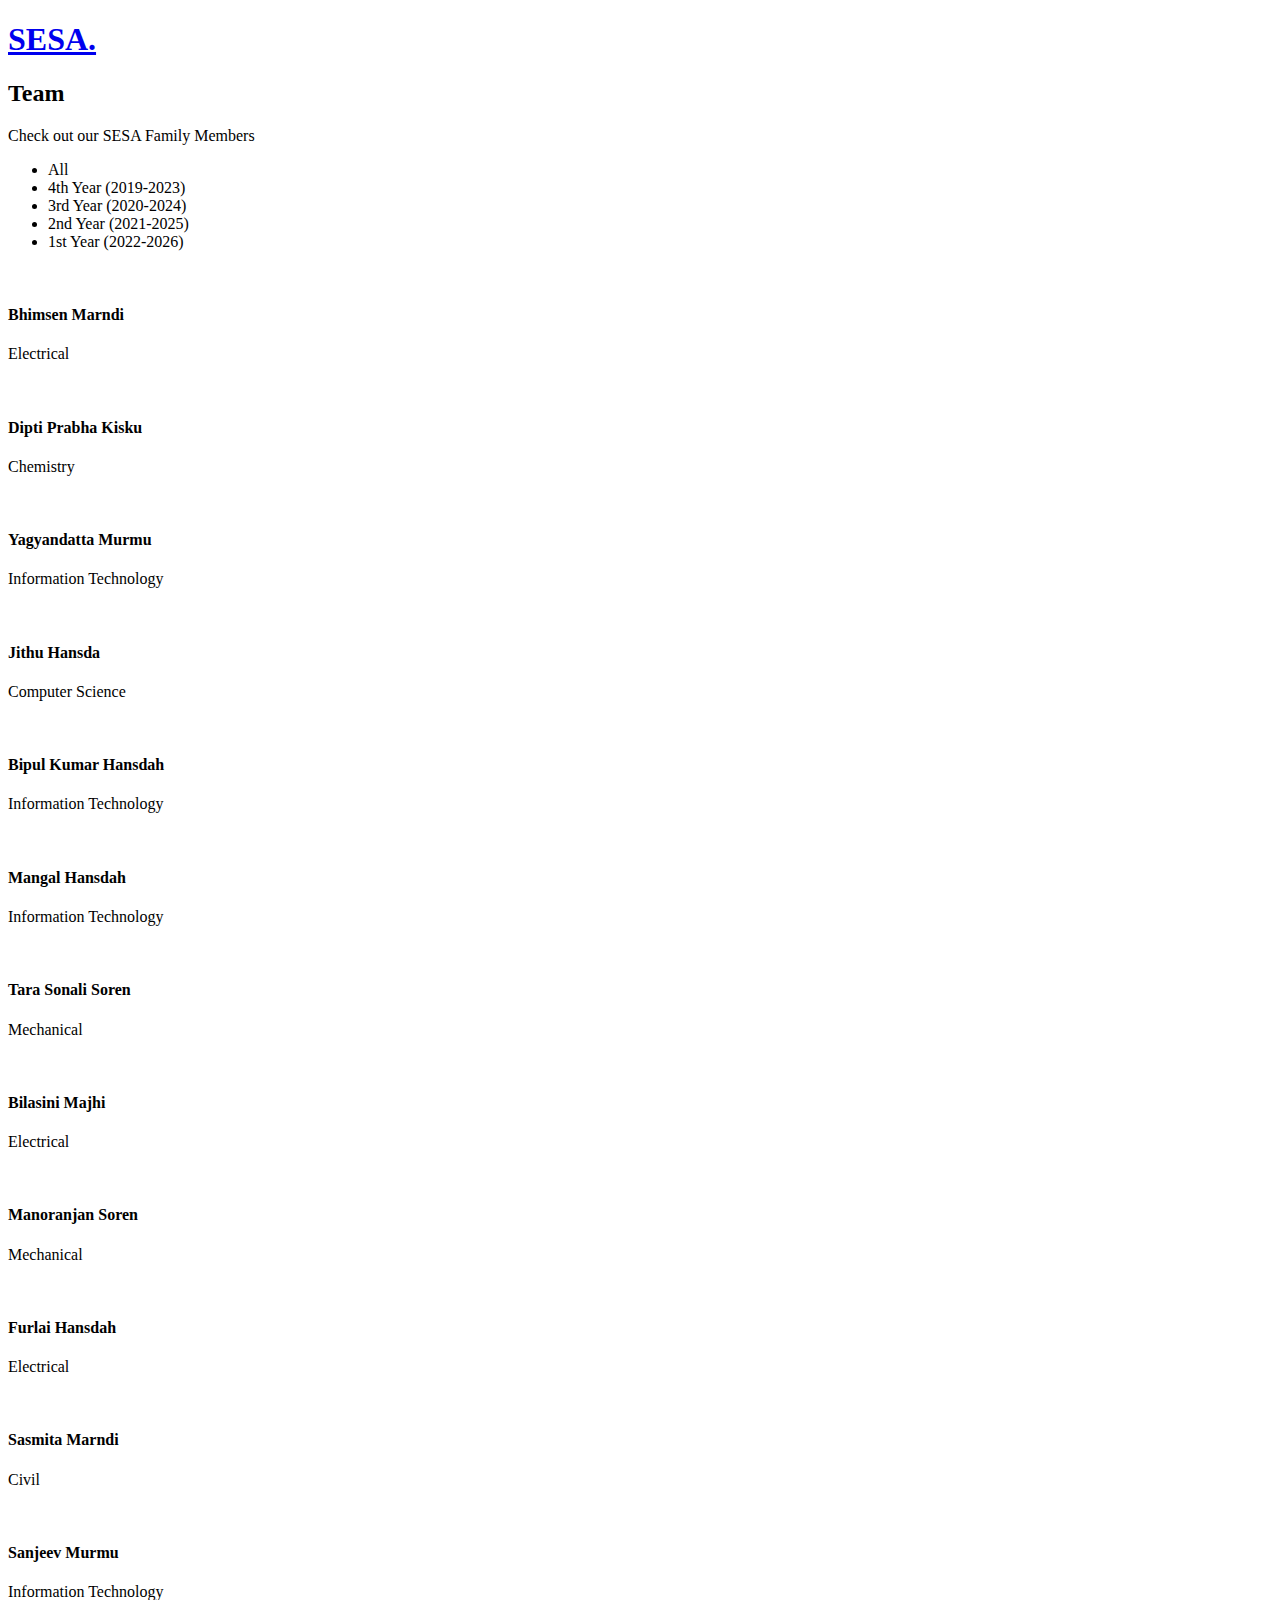
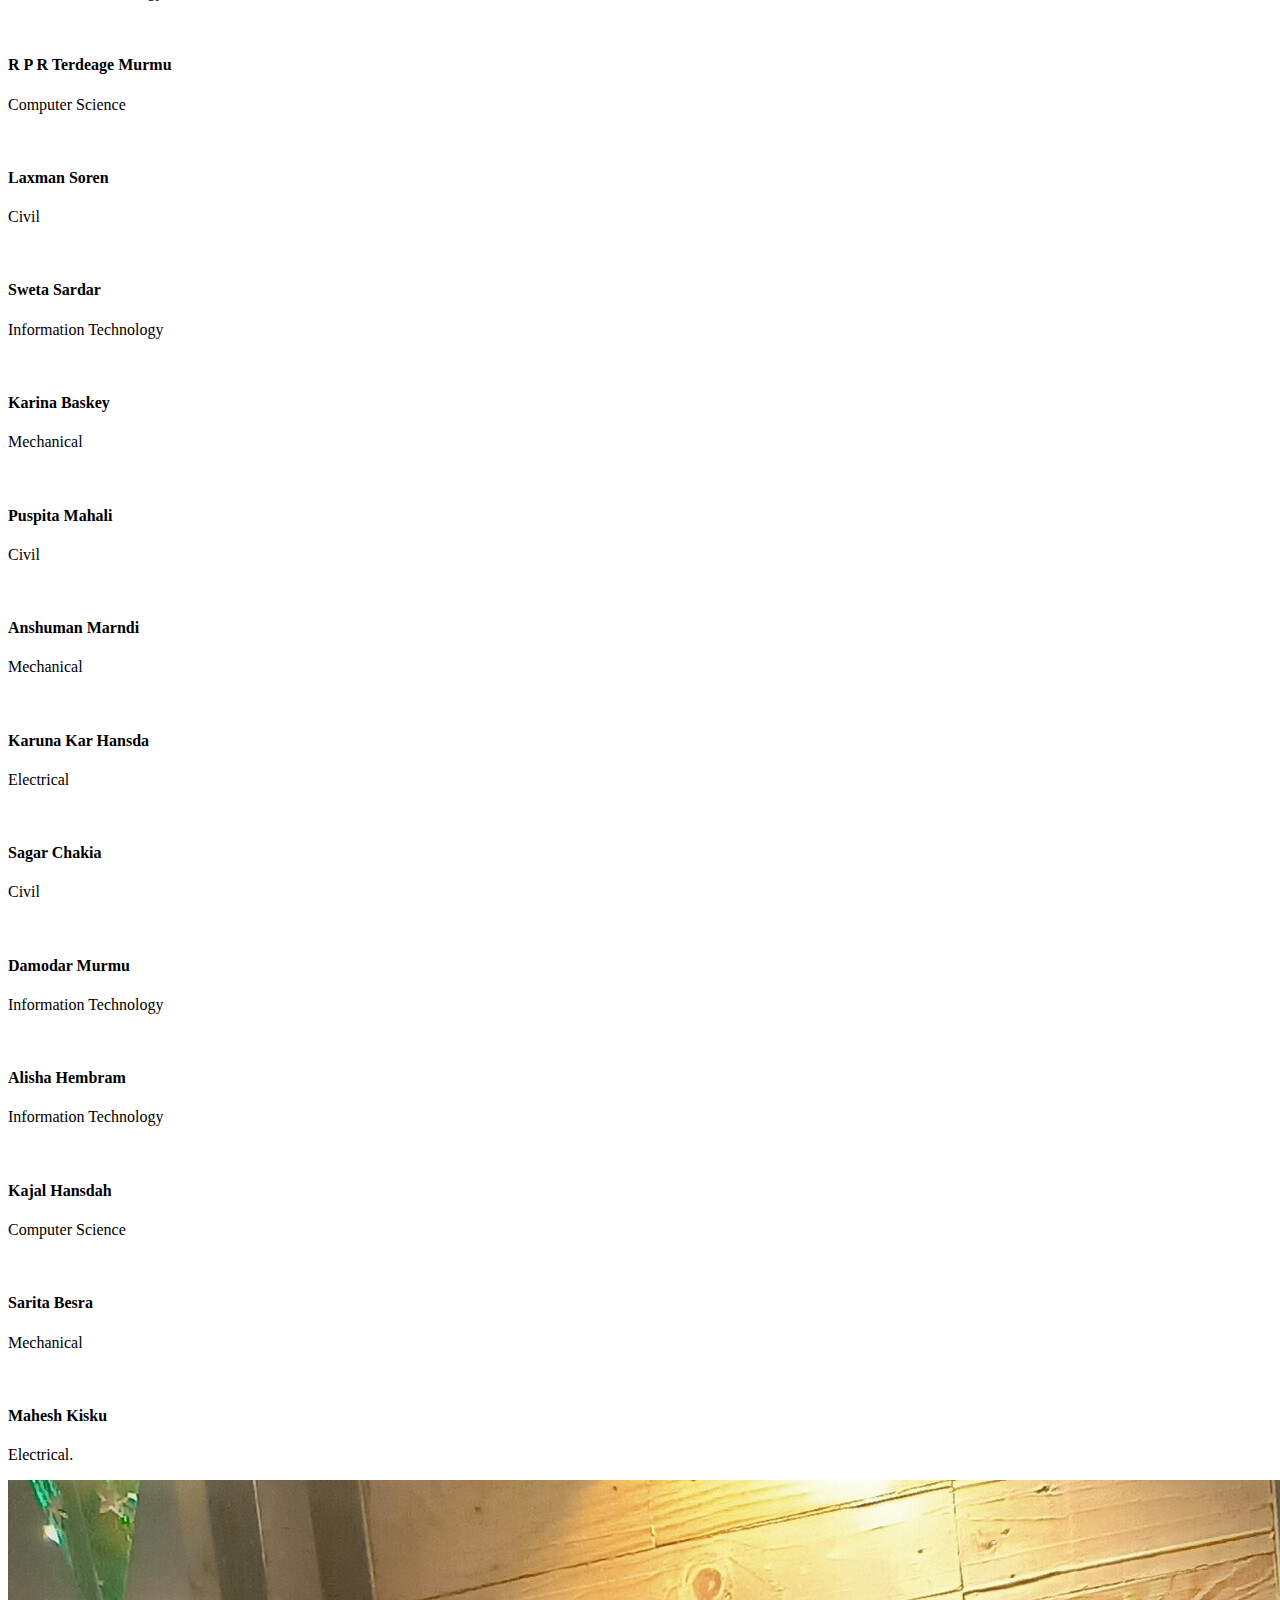
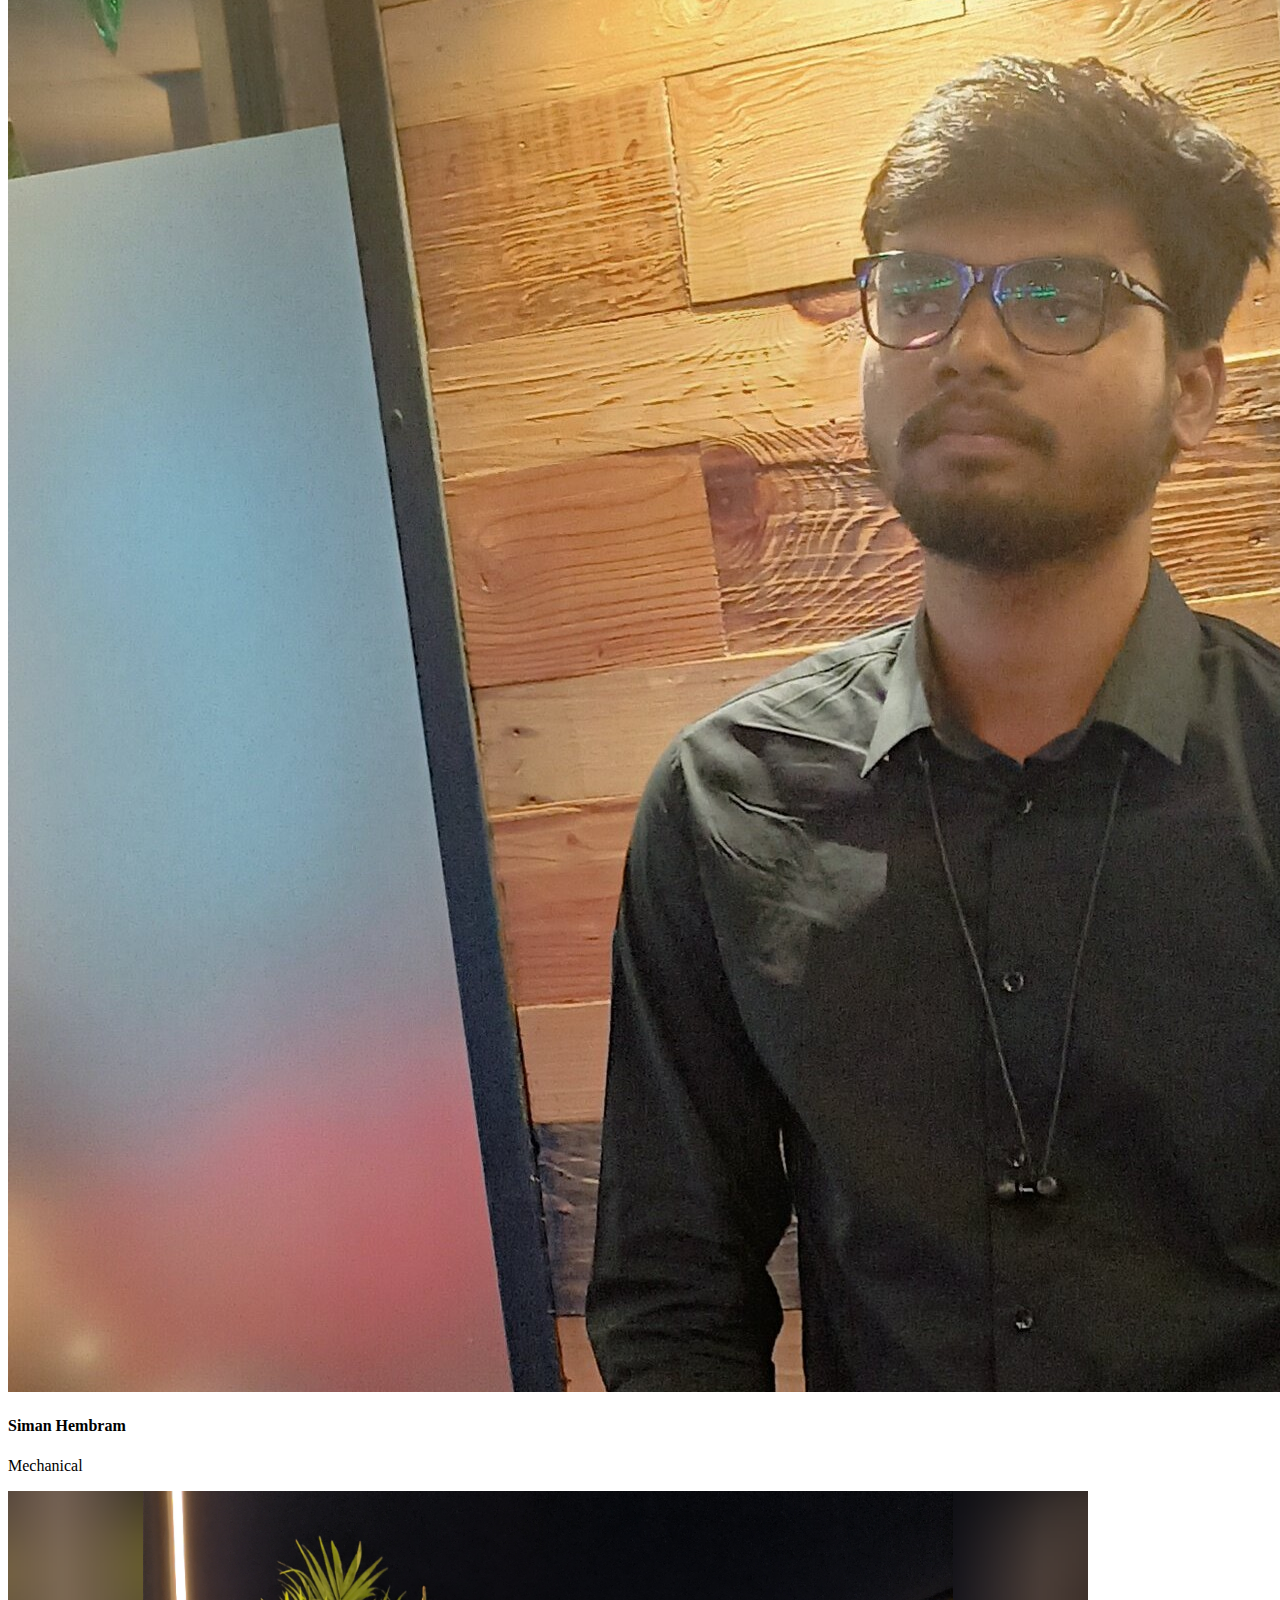
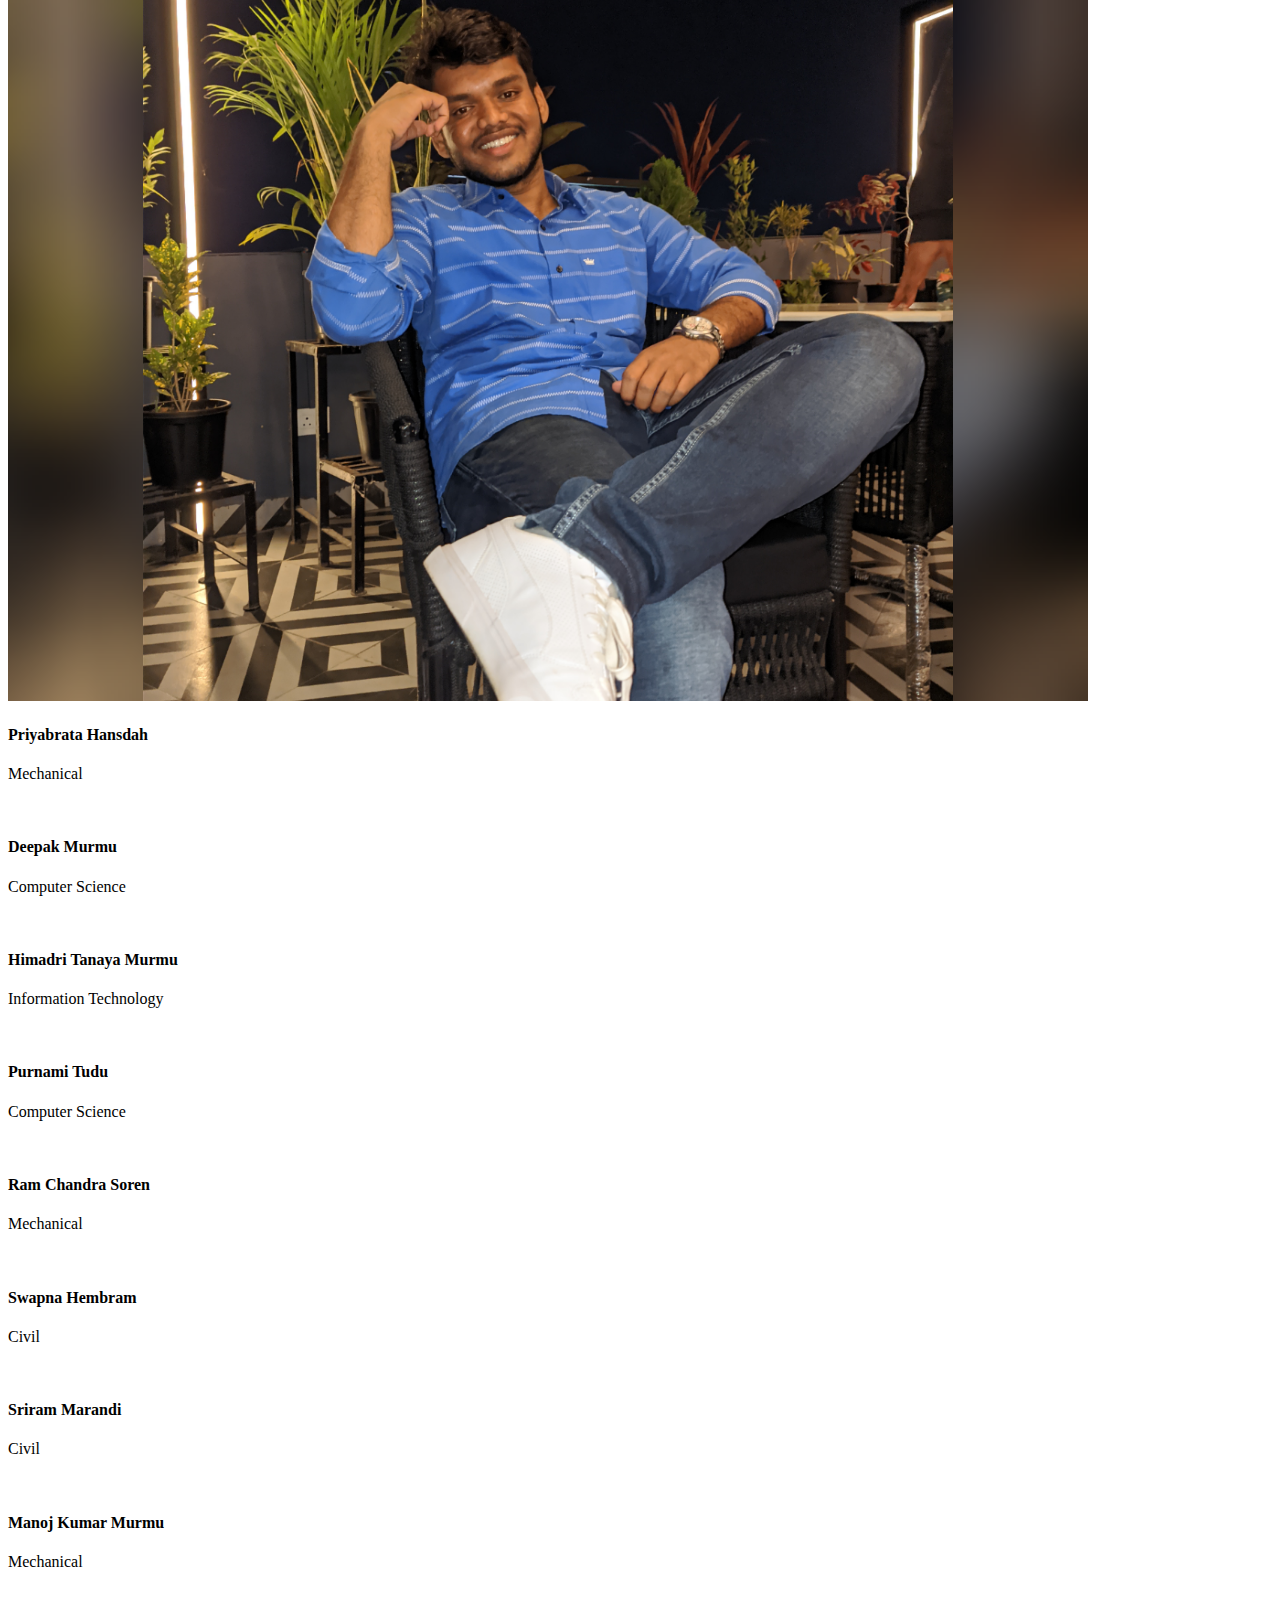
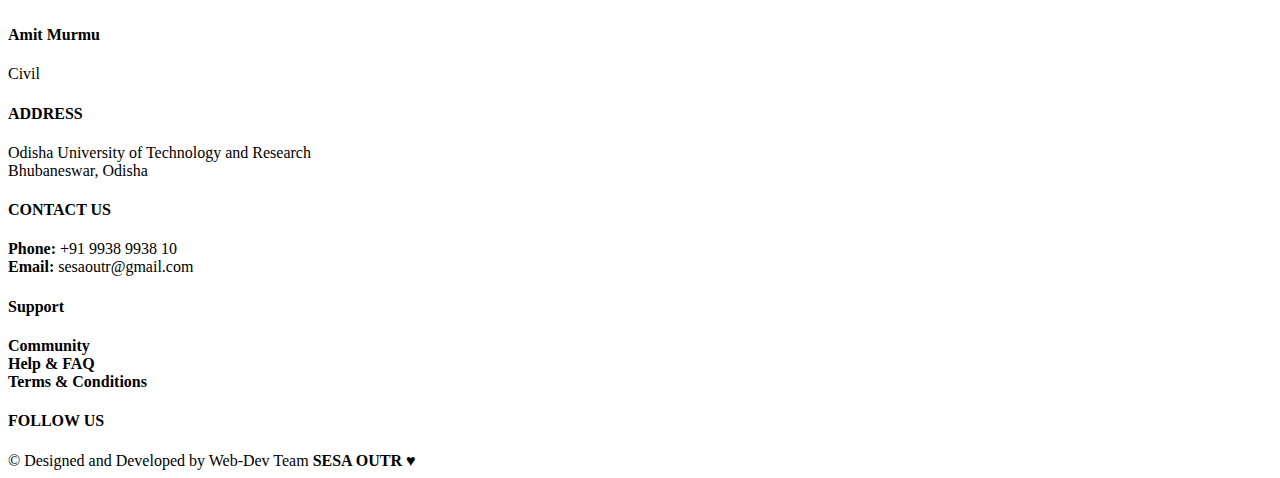
==== team.html @ 2c07e7fe "added siman, priyabrata and fixed the club positions in the homepage" ====
<!DOCTYPE html>
<html lang="en">

<head>
  <meta charset="utf-8">
  <meta content="width=device-width, initial-scale=1.0" name="viewport">

  <title>SESA Team</title>
  <meta content="" name="description">
  <meta content="" name="keywords">


  <!-- Favicons -->
  <link href="assets/img/favicon.png" rel="icon">
  <link href="Team/assets/img/apple-touch-icon.png" rel="apple-touch-icon">

  <!-- Google Fonts -->
  <link href="https://fonts.googleapis.com/css?family=Open+Sans:300,300i,400,400i,600,600i,700,700i|Raleway:300,300i,400,400i,600,600i,700,700i" rel="stylesheet">
  <link href="https://fonts.googleapis.com/css2?family=Open+Sans:ital,wght@0,300;0,400;0,500;0,600;0,700;1,300;1,400;1,600;1,700&family=Amatic+SC:ital,wght@0,300;0,400;0,500;0,600;0,700;1,300;1,400;1,500;1,600;1,700&family=Inter:ital,wght@0,300;0,400;0,500;0,600;0,700;1,300;1,400;1,500;1,600;1,700&display=swap" rel="stylesheet">
  <link href="https://fonts.googleapis.com/css2?family=Playfair+Display:ital,wght@0,400;0,500;0,600;0,700;0,800;0,900;1,400;1,500;1,600;1,700;1,800;1,900&display=swap" rel="stylesheet">


  <!-- Vendor CSS Files -->
  <link href="Team/assets/vendor/aos/aos.css" rel="stylesheet">
  <link href="Team/assets/vendor/bootstrap-icons/bootstrap-icons.css" rel="stylesheet">
  <link href="Team/assets/vendor/bootstrap/css/bootstrap.min.css" rel="stylesheet">
  <link href="Team/assets/vendor/boxicons/css/boxicons.min.css" rel="stylesheet">
  <link href="Team/assets/vendor/glightbox/css/glightbox.min.css" rel="stylesheet">
  <link href="Team/assets/vendor/swiper/swiper-bundle.min.css" rel="stylesheet">

  <!-- Template Main CSS File -->
  <link href="Team/assets/css/style.css" rel="stylesheet">
  

  <!-- =======================================================
  * Template Name: Ninestars - v4.10.0
  * Template URL: https://bootstrapmade.com/ninestars-free-bootstrap-3-theme-for-creative/
  * Author: BootstrapMade.com
  * License: https://bootstrapmade.com/license/
  ======================================================== -->
</head>

<body>
  <main id="main">
  <!-- ======= Header ======= -->
  <header id="header" class="fixed-top d-flex align-items-center">
    <div class="container d-flex align-items-center justify-content-between">

      <div class="logo">
        <h1 class="text-light"><a href="index.html"><span>SESA.</span></a></h1>
        <!-- Uncomment below if you prefer to use an image logo -->
        <!-- <a href="index.html"><img src="assets/img/logo.png" alt="" class="img-fluid"></a>-->
      </div>  

    </div>
  </header>
  <!-- End Header -->


    <!-- ======= Team Section ======= -->
    <section id="portfolio" class="portfolio">
      <div class="container" data-aos="fade-up">

        <div class="section-title">
          <h2>Team</h2>
          <p>Check out our SESA Family Members</p>
        </div>

        <div class="row" data-aos="fade-up" data-aos-delay="100">
          <div class="col-lg-12">
            <ul id="portfolio-flters">
              <li data-filter="*" class="filter-active">All</li>
              <li data-filter=".filter-4th">4th Year (2019-2023)</li>
              <li data-filter=".filter-3rd">3rd Year (2020-2024)</li>
              <li data-filter=".filter-2nd">2nd Year (2021-2025)</li>
              <li data-filter=".filter-1st">1st Year (2022-2026)</li>
            </ul>
          </div>
        </div>

        <div class="row portfolio-container" data-aos="fade-up" data-aos-delay="200">

          <div class="col-lg-4 col-md-6 portfolio-item filter-4th">
            <div class="portfolio-wrap">
              <img src="assets/img/team/4/thumb4/bhimsen.jpg" class="img-fluid" alt="">
              <div class="portfolio-links">
                <a href="assets/img/team/4/bhimsen.jpg" data-gallery="portfolioGallery" class="portfolio-lightbox" title="Bhimsen Marndi"><i class="bi bi-arrows-angle-expand  "></i></a>
                <a href="portfolio-details.html" title="More Details"><i class="bi bi-instagram"></i></a>
                <a href="portfolio-details.html" title="More Details"><i class="bi bi-linkedin"></i></a>
              </div>
              <div class="portfolio-info">
                <h4>Bhimsen Marndi</h4>
                <p>Electrical</p>
              </div>
            </div>
          </div> 
          <!-- End of Team -->

          <div class="col-lg-4 col-md-6 portfolio-item filter-4th">
            <div class="portfolio-wrap">
              <img src="assets/img/team/4/thumb4/dipti.jpg" class="img-fluid" alt="">
              <div class="portfolio-links">
                <a href="assets/img/team/4/dipti.jpg" data-gallery="portfolioGallery" class="portfolio-lightbox" title="Dipti Prabha Kisku"><i class="bi bi-arrows-angle-expand  "></i></a>
                <a href="https://www.instagram.com/diptiprabha/" target="_blank" title="More Details"><i class="bi bi-instagram"></i></a>
                <a href="https://www.linkedin.com/in/dipti-prabha-kisku-198273222" title="More Details" target="_blank"><i class="bi bi-linkedin"></i></a>
              </div>
              <div class="portfolio-info">
                <h4>Dipti Prabha Kisku</h4>
                <p>Chemistry</p>
              </div>
            </div>
          </div> 
          <!-- End of Team -->

          <div class="col-lg-4 col-md-6 portfolio-item filter-4th">
            <div class="portfolio-wrap">
              <img src="assets/img/team/4/thumb4/yagyadatta.jpeg" class="img-fluid" alt="">
              <div class="portfolio-links">
                <a href="assets/img/team/4/yagyadatta.jpeg" data-gallery="portfolioGallery" class="portfolio-lightbox" title="Yagyandatta Murmu"><i class="bi bi-arrows-angle-expand  "></i></a>
                <a href="https://www.instagram.com/unos_0923/" title="More Details" target="_blank"><i class="bi bi-instagram"></i></a>
                <a href="https://www.linkedin.com/in/yagyandatta-murmu/" title="More Details" target="_blank"><i class="bi bi-linkedin"></i></a>
              </div>
              <div class="portfolio-info">
                <h4>Yagyandatta Murmu</h4>
                <p>Information Technology</p>
              </div>
            </div>
          </div> 
          <!-- End of Team -->

          <div class="col-lg-4 col-md-6 portfolio-item filter-4th">
            <div class="portfolio-wrap">
              <img src="assets/img/team/4/thumb4/jithu.jpg" class="img-fluid" alt="">
              <div class="portfolio-links">
                <a href="assets/img/team/4/jithu.jpg" data-gallery="portfolioGallery" class="portfolio-lightbox" title="Jithu Hansda"><i class="bi bi-arrows-angle-expand  "></i></a>
                <a href="https://www.instagram.com/_hansda_jithu_/" title="More Details" target="_blank"><i class="bi bi-instagram"></i></a>
                <a href="https://www.instagram.com/_hansda_jithu_/" title="More Details" target="_blank"><i class="bi bi-linkedin"></i></a>
              </div>
              <div class="portfolio-info">
                <h4>Jithu Hansda</h4>
                <p>Computer Science</p>
              </div>
            </div>
          </div> 
          <!-- End of Team -->
          <div class="col-lg-4 col-md-6 portfolio-item filter-4th">
            <div class="portfolio-wrap">
              <img src="assets/img/team/4/thumb4/bipul.jpg" class="img-fluid" alt="">
              <div class="portfolio-links">
                <a href="assets/img/team/4/bipul.jpg" data-gallery="portfolioGallery" class="portfolio-lightbox" title="Bipul Kumar Hansdah"><i class="bi bi-arrows-angle-expand  "></i></a>
                <a href="https://www.instagram.com/biul7h/" title="More Details" target="_blank"><i class="bi bi-instagram"></i></a>
                <a href="https://www.linkedin.com/in/bipul-kumar-hansdah/" title="More Details" target="_blank"><i class="bi bi-linkedin"></i></a>
              </div>
              <div class="portfolio-info">
                <h4>Bipul Kumar Hansdah</h4>
                <p>Information Technology</p>
              </div>
            </div>
          </div> 
          <!-- End of Team -->
          <div class="col-lg-4 col-md-6 portfolio-item filter-4th">
            <div class="portfolio-wrap">
              <img src="assets/img/team/4/thumb4/mangal.JPG" class="img-fluid" alt="">
              <div class="portfolio-links">
                <a href="assets/img/team/4/mangal.JPG" data-gallery="portfolioGallery" class="portfolio-lightbox" title="Mangal Hansdah"><i class="bi bi-arrows-angle-expand  "></i></a>
                <a href="https://www.instagram.com/_mangal_hansdah/" title="More Details" target="_blank"><i class="bi bi-instagram"></i></a>
                <a href="https://www.linkedin.com/in/mangal-hansdah-7b99701b3/" title="More Details" target="_blank"><i class="bi bi-linkedin"></i></a>
              </div>
              <div class="portfolio-info">
                <h4>Mangal Hansdah</h4>
                <p>Information Technology</p>
              </div>
            </div>
          </div> 
          <!-- End of Team -->
          <div class="col-lg-4 col-md-6 portfolio-item filter-4th">
            <div class="portfolio-wrap">
              <img src="assets/img/team/4/thumb4/tara.jpg" class="img-fluid" alt="">
              <div class="portfolio-links">
                <a href="assets/img/team/4/tara.jpg" data-gallery="portfolioGallery" class="portfolio-lightbox" title="Tara Sonali Soren"><i class="bi bi-arrows-angle-expand  "></i></a>
                <a href="https://www.instagram.com/_.tara_sonali_soren._/" title="More Details" target="_blank"><i class="bi bi-instagram"></i></a>
                <a href="https://www.linkedin.com/in/tara-sonali-soren-9a2325241/" title="More Details" target="_blank"><i class="bi bi-linkedin"></i></a>
              </div>
              <div class="portfolio-info">
                <h4>Tara Sonali Soren</h4>
                <p>Mechanical</p>
              </div>
            </div>
          </div> 
          <!-- End of Team -->

          <div class="col-lg-4 col-md-6 portfolio-item filter-4th">
            <div class="portfolio-wrap">
              <img src="assets/img/team/4/thumb4/bilasini.jpg" class="img-fluid" alt="">
              <div class="portfolio-links">
                <a href="assets/img/team/4/bilasini.jpg" data-gallery="portfolioGallery" class="portfolio-lightbox" title="Bilasini Majhi"><i class="bi bi-arrows-angle-expand  "></i></a>
                <a href="http://instagram.com/saiyam.90/" title="More Details" target="_blank"><i class="bi bi-instagram"></i></a>
                <a href="http://linkedin.com/in/bilasini-majhi-a76610209" title="More Details" target="_blank"><i class="bi bi-linkedin"></i></a>
              </div>
              <div class="portfolio-info">
                <h4>Bilasini Majhi</h4>
                <p>Electrical</p>
              </div>
            </div>
          </div> 
          <!-- End of Team --><div class="col-lg-4 col-md-6 portfolio-item filter-4th">
            <div class="portfolio-wrap">
              <img src="assets/img/team/4/thumb4/manoranjan.jpg" class="img-fluid" alt="">
              <div class="portfolio-links">
                <a href="assets/img/team/4/manoranjan.jpg" data-gallery="portfolioGallery" class="portfolio-lightbox" title="Manoranjan Soren"><i class="bi bi-arrows-angle-expand  "></i></a>
                <a href="http://instagram.com/dsco_soren/" title="More Details" target="_blank"><i class="bi bi-instagram"></i></a>
                <a href="http://linkedin.com/in/manoranjan-soren-1a6257245" title="More Details" target="_blank"><i class="bi bi-linkedin"></i></a>
              </div>
              <div class="portfolio-info">
                <h4>Manoranjan Soren</h4>
                <p>Mechanical</p>
              </div>
            </div>
          </div> 
          <!-- End of Team --><div class="col-lg-4 col-md-6 portfolio-item filter-4th">
            <div class="portfolio-wrap">
              <img src="assets/img/team/4/thumb4/furlai.JPG" class="img-fluid" alt="">
              <div class="portfolio-links">
                <a href="assets/img/team/4/furlai.JPG" data-gallery="portfolioGallery" class="portfolio-lightbox" title="Furlai Hansdah"><i class="bi bi-arrows-angle-expand  "></i></a>
                <a href="http://instagram.com/hansdahfurlai/" title="More Details" target="_blank"><i class="bi bi-instagram"></i></a>
                <a href="http://linkedin.com/in/furlai-hansdah-813ab6241/" title="More Details" target="_blank"><i class="bi bi-linkedin"></i></a>
              </div>
              <div class="portfolio-info">
                <h4>Furlai Hansdah</h4>
                <p>Electrical</p>
              </div>
            </div>
          </div> 
          <!-- End of Team --><div class="col-lg-4 col-md-6 portfolio-item filter-4th">
            <div class="portfolio-wrap">
              <img src="assets/img/team/4/thumb4/sasmita.jpg" class="img-fluid" alt="">
              <div class="portfolio-links">
                <a href="assets/img/team/4/sasmita.jpg" data-gallery="portfolioGallery" class="portfolio-lightbox" title="Sasmita Marndi"><i class="bi bi-arrows-angle-expand  "></i></a>
                <a href="http://instagram.com/marndi.sasmita/" title="More Details" target="_blank"><i class="bi bi-instagram"></i></a>
                <a href="http://linkedin.com/in/sasmita-marndi-a32386209/" title="More Details" target="_blank"><i class="bi bi-linkedin"></i></a>
              </div>
              <div class="portfolio-info">
                <h4>Sasmita Marndi</h4>
                <p>Civil</p>
              </div>
            </div>
          </div> 
          <!-- End of Team --><div class="col-lg-4 col-md-6 portfolio-item filter-4th">
            <div class="portfolio-wrap">
              <img src="assets/img/team/4/thumb4/sanjeev.jpg" class="img-fluid" alt="">
              <div class="portfolio-links">
                <a href="assets/img/team/4/sanjeev.jpg" data-gallery="portfolioGallery" class="portfolio-lightbox" title="Sanjeev Murmu"><i class="bi bi-arrows-angle-expand  "></i></a>
                <a href="http://instagram.com/sanjeev_m5?igshid=ZDdkNTZiNTM" title="More Details" target="_blank"><i class="bi bi-instagram"></i></a>
                <a href="http://linkedin.com/in/sanjeev-murmu-4aa231192" title="More Details" target="_blank"><i class="bi bi-linkedin"></i></a>
              </div>
              <div class="portfolio-info">
                <h4>Sanjeev Murmu</h4>
                <p>Information Technology</p>
              </div>
            </div>
          </div> 
          <!-- End of Team -->
          <div class="col-lg-4 col-md-6 portfolio-item filter-4th">
            <div class="portfolio-wrap">
              <img src="assets/img/team/4/thumb4/terdeage.jpeg" class="img-fluid" alt="">
              <div class="portfolio-links">
                <a href="assets/img/team/4/terdeage.jpeg" data-gallery="portfolioGallery" class="portfolio-lightbox" title="R P R Terdeage Murmu"><i class="bi bi-arrows-angle-expand  "></i></a>
                <a href="http://instagram.com/trecha0711/" title="More Details" target="_blank"><i class="bi bi-instagram"></i></a>
                <a href="http://linkedin.com/in/r-p-r-terdeage-murmu-6184b91aa/" title="More Details" target="_blank"><i class="bi bi-linkedin"></i></a>
              </div>
              <div class="portfolio-info">
                <h4>R P R Terdeage Murmu</h4>
                <p>Computer Science</p>
              </div>
            </div>
          </div> 
          <!-- End of Team -->
          <div class="col-lg-4 col-md-6 portfolio-item filter-4th">
            <div class="portfolio-wrap">
              <img src="assets/img/team/4/thumb4/laxman.jpg" class="img-fluid" alt="">
              <div class="portfolio-links">
                <a href="assets/img/team/4/laxman.jpg" data-gallery="portfolioGallery" class="portfolio-lightbox" title="Laxman Soren"><i class="bi bi-arrows-angle-expand  "></i></a>
                <a href="http://instagram.com/lsoren_02/" title="More Details" target="_blank"><i class="bi bi-instagram"></i></a>
                <a href="http://linkedin.com/in/laxman-soren-121859205" title="More Details" target="_blank"><i class="bi bi-linkedin"></i></a>
              </div>
              <div class="portfolio-info">
                <h4>Laxman Soren</h4>
                <p>Civil</p>
              </div>
            </div>
          </div> 
          <!-- End of Team -->
          <div class="col-lg-4 col-md-6 portfolio-item filter-4th">
            <div class="portfolio-wrap">
              <img src="assets/img/team/4/thumb4/sweta.jpg" class="img-fluid" alt="">
              <div class="portfolio-links">
                <a href="assets/img/team/4/sweta.jpg" data-gallery="portfolioGallery" class="portfolio-lightbox" title="Sweta Sardar"><i class="bi bi-arrows-angle-expand  "></i></a>
                <a href="http://instagram.com/sweta_sardar/" title="More Details" target="_blank"><i class="bi bi-instagram"></i></a>
                <a href="http://linkedin.com/in/sweta-sardar-2054211ab" title="More Details" target="_blank"><i class="bi bi-linkedin"></i></a>
              </div>
              <div class="portfolio-info">
                <h4>Sweta Sardar</h4>
                <p>Information Technology</p>
              </div>
            </div>
          </div> 
          <!-- End of Team -->
          <div class="col-lg-4 col-md-6 portfolio-item filter-4th">
            <div class="portfolio-wrap">
              <img src="assets/img/team/4/thumb4/karina.jpg" class="img-fluid" alt="">
              <div class="portfolio-links">
                <a href="assets/img/team/4/karina.jpg" data-gallery="portfolioGallery" class="portfolio-lightbox" title="Karina Baskey"><i class="bi bi-arrows-angle-expand  "></i></a>
                <a href="http://instagram.com/_karina_baskey_/" title="More Details" target="_blank"><i class="bi bi-instagram"></i></a>
                <a href="http://linkedin.com/in/karina-baskey-19127325b/" title="More Details" target="_blank"><i class="bi bi-linkedin"></i></a>
              </div>
              <div class="portfolio-info">
                <h4>Karina Baskey</h4>
                <p>Mechanical</p>
              </div>
            </div>
          </div> 
          <!-- End of Team -->
          <div class="col-lg-4 col-md-6 portfolio-item filter-4th">
            <div class="portfolio-wrap">
              <img src="assets/img/team/4/thumb4/pushpita.jpg" class="img-fluid" alt="">
              <div class="portfolio-links">
                <a href="assets/img/team/4/pushpita.jpg" data-gallery="portfolioGallery" class="portfolio-lightbox" title="Puspita Mahali"><i class="bi bi-arrows-angle-expand  "></i></a>
                <a href="http://instagram.com/puspita_mahali123?igshid=ZDdkNTZiNTM" title="More Details" target="_blank"><i class="bi bi-instagram"></i></a>
                <a href="http://linkedin.com/mwlite/in/puspita-mahali-93957724a" title="More Details" target="_blank"><i class="bi bi-linkedin"></i></a>
              </div>
              <div class="portfolio-info">
                <h4>Puspita Mahali</h4>
                <p>Civil</p>
              </div>
            </div>
          </div> 
          <!-- End of Team --><div class="col-lg-4 col-md-6 portfolio-item filter-4th">
            <div class="portfolio-wrap">
              <img src="assets/img/team/4/thumb4/anshuman.jpg" class="img-fluid" alt="">
              <div class="portfolio-links">
                <a href="assets/img/team/4/anshuman.jpg" data-gallery="portfolioGallery" class="portfolio-lightbox" title="Anshuman Marndi"><i class="bi bi-arrows-angle-expand  "></i></a>
                <a href="http://instagram.com/anshuman_730/" title="More Details" target="_blank"><i class="bi bi-instagram"></i></a>
                <a href="http://linkedin.com/in/anshuman-marndi-992625212" title="More Details" target="_blank"><i class="bi bi-linkedin"></i></a>
              </div>
              <div class="portfolio-info">
                <h4>Anshuman Marndi</h4>
                <p>Mechanical</p>
              </div>
            </div>
          </div> 
          <!-- End of Team -->
          <!-- 4th year end -->

           <!-- 3rd year start -->

           <div class="col-lg-4 col-md-6 portfolio-item filter-3rd">
            <div class="portfolio-wrap">
              <img src="assets/img/team/3/thumb3/karunakar.jpg" class="img-fluid" alt="">
              <div class="portfolio-links">
                <a href="assets/img/team/3/karunakar.jpg" data-gallery="portfolioGallery" class="portfolio-lightbox" title="Karuna Kar Hansda"><i class="bi bi-arrows-angle-expand  "></i></a>
                <!-- <a href="https://www.instagram.com/_mangal_hansdah/" title="More Details" target="_blank"><i class="bi bi-instagram"></i></a> -->
                <a href="http://linkedin.com/in/karuna-kar-hansda-492960224" title="More Details" target="_blank"><i class="bi bi-linkedin"></i></a>
              </div>
              <div class="portfolio-info">
                <h4>Karuna Kar Hansda</h4>
                <p>Electrical</p>
              </div>
            </div>
          </div> 
          <!-- End of Team -->
          <div class="col-lg-4 col-md-6 portfolio-item filter-3rd">
            <div class="portfolio-wrap">
              <img src="assets/img/team/3/thumb3/sagar chakia.jpg" class="img-fluid" alt="">
              <div class="portfolio-links">
                <a href="assets/img/team/3/sagar chakia.jpg" data-gallery="portfolioGallery" class="portfolio-lightbox" title="Sagar Chakia"><i class="bi bi-arrows-angle-expand  "></i></a>
                <!-- <a href="https://www.instagram.com/_mangal_hansdah/" title="More Details" target="_blank"><i class="bi bi-instagram"></i></a> -->
                <!-- <a href="https://www.linkedin.com/in/mangal-hansdah-7b99701b3/" title="More Details" target="_blank"><i class="bi bi-linkedin"></i></a> -->
              </div>
              <div class="portfolio-info">
                <h4>Sagar Chakia</h4>
                <p>Civil</p>
              </div>
            </div>
          </div> 
          <!-- End of Team -->
          <div class="col-lg-4 col-md-6 portfolio-item filter-3rd">
            <div class="portfolio-wrap">
              <img src="assets/img/team/3/thumb3/damodar.jpg" class="img-fluid" alt="">
              <div class="portfolio-links">
                <a href="assets/img/team/3/damodar.jpg" data-gallery="portfolioGallery" class="portfolio-lightbox" title="Damodar Murmu"><i class="bi bi-arrows-angle-expand  "></i></a>
                <a href="http://instagram.com/damodar_murmu_0101?igshid=YmMyMTA2M2Y" title="More Details" target="_blank"><i class="bi bi-instagram"></i></a>
                <a href="http://linkedin.com/in/damodar-murmu-31a59b1aa/" title="More Details" target="_blank"><i class="bi bi-linkedin"></i></a>
              </div>
              <div class="portfolio-info">
                <h4>Damodar Murmu</h4>
                <p>Information Technology</p>
              </div>
            </div>
          </div> 
          <!-- End of Team -->
          <div class="col-lg-4 col-md-6 portfolio-item filter-3rd">
            <div class="portfolio-wrap">
              <img src="assets/img/team/3/thumb3/alisha.jpg" class="img-fluid" alt="">
              <div class="portfolio-links">
                <a href="assets/img/team/3/alisha.jpg" data-gallery="portfolioGallery" class="portfolio-lightbox" title="Alisha Hembram"><i class="bi bi-arrows-angle-expand  "></i></a>
                <a href="http://instagram.com/alisha.hembram?igshid=ZDdkNTZiNTM" title="More Details" target="_blank"><i class="bi bi-instagram"></i></a>
                <a href="http://linkedin.com/in/alisha-hembram-3b525a265" title="More Details" target="_blank"><i class="bi bi-linkedin"></i></a>
              </div>
              <div class="portfolio-info">
                <h4>Alisha Hembram</h4>
                <p>Information Technology</p>
              </div>
            </div>
          </div> 
          <!-- End of Team -->
          <div class="col-lg-4 col-md-6 portfolio-item filter-3rd">
            <div class="portfolio-wrap">
              <img src="assets/img/team/3/thumb3/kajal.jpeg" class="img-fluid" alt="">
              <div class="portfolio-links">
                <a href="assets/img/team/3/kajal.jpeg" data-gallery="portfolioGallery" class="portfolio-lightbox" title="Kajal Hansdah"><i class="bi bi-arrows-angle-expand  "></i></a>
                <a href="http://instagram.com/kajal42_/" title="More Details" target="_blank"><i class="bi bi-instagram"></i></a>
                <a href="http://linkedin.com/in/kajal-hansdah/" title="More Details" target="_blank"><i class="bi bi-linkedin"></i></a>
              </div>
              <div class="portfolio-info">
                <h4>Kajal Hansdah</h4>
                <p>Computer Science</p>
              </div>
            </div>
          </div> 
          
          
          <!-- End of Team -->
          <div class="col-lg-4 col-md-6 portfolio-item filter-3rd">
            <div class="portfolio-wrap">
              <img src="assets/img/team/3/thumb3/sarita.jpg" class="img-fluid" alt="">
              <div class="portfolio-links">
                <a href="assets/img/team/3/sarita.jpg" data-gallery="portfolioGallery" class="portfolio-lightbox" title="Sarita Besra"><i class="bi bi-arrows-angle-expand  "></i></a>
                <!-- <a href="https://www.instagram.com/_mangal_hansdah/" title="More Details" target="_blank"><i class="bi bi-instagram"></i></a> -->
                <a href="http://linkedin.com/in/sarita-besra-595430203/" title="More Details" target="_blank"><i class="bi bi-linkedin"></i></a>
              </div>
              <div class="portfolio-info">
                <h4>Sarita Besra</h4>
                <p>Mechanical</p>
              </div>
            </div>
          </div> 
          <!-- End of Team -->

          <div class="col-lg-4 col-md-6 portfolio-item filter-3rd">
            <div class="portfolio-wrap">
              <img src="assets/img/team/3/thumb3/mahesh.jpg" class="img-fluid" alt="">
              <div class="portfolio-links">
                <a href="assets/img/team/3/mahesh.jpg" data-gallery="portfolioGallery" class="portfolio-lightbox" title="Mahesh Kisku"><i class="bi bi-arrows-angle-expand  "></i></a>
                <a href="http://instagram.com/_kiskoo_/" title="More Details" target="_blank"><i class="bi bi-instagram"></i></a>
                <a href="http://linkedin.com/in/mahesh-kisku-991662247/" title="More Details" target="_blank"><i class="bi bi-linkedin"></i></a>
              </div>
              <div class="portfolio-info">
                <h4>Mahesh Kisku</h4>
                <p>Electrical.</p>
              </div>
            </div>
          </div> 
          <!-- End of Team -->
          <div class="col-lg-4 col-md-6 portfolio-item filter-3rd">
            <div class="portfolio-wrap">
              <img src="assets/img/team/3/thumb3/siman.jpg" class="img-fluid" alt="">
              <div class="portfolio-links">
                <a href="assets/img/team/3/siman.jpg" data-gallery="portfolioGallery" class="portfolio-lightbox" title="Sarita Besra"><i class="bi bi-arrows-angle-expand  "></i></a>
                <a href="http://instagram.com/siman.hembram/" title="More Details" target="_blank"><i class="bi bi-instagram"></i></a>
                <a href="http://linkedin.com/in/siman-hembram-8988701b9/" title="More Details" target="_blank"><i class="bi bi-linkedin"></i></a>
              </div>
              <div class="portfolio-info">
                <h4>Siman Hembram</h4>
                <p>Mechanical</p>
              </div>
            </div>
          </div> 
          <!-- End of Team -->
          <div class="col-lg-4 col-md-6 portfolio-item filter-3rd">
            <div class="portfolio-wrap">
              <img src="assets/img/team/3/thumb3/priyabrata.png" class="img-fluid" alt="">
              <div class="portfolio-links">
                <a href="assets/img/team/3/priyabrata.png" data-gallery="portfolioGallery" class="portfolio-lightbox" title="Sarita Besra"><i class="bi bi-arrows-angle-expand  "></i></a>
                <a href="http://instagram.com/its__priyabrata_/" title="More Details" target="_blank"><i class="bi bi-instagram"></i></a>
                <a href="http://linkedin.com/in/priyabrata-hansdah-090990b8/" title="More Details" target="_blank"><i class="bi bi-linkedin"></i></a>
              </div>
              <div class="portfolio-info">
                <h4>Priyabrata Hansdah</h4>
                <p>Mechanical</p>
              </div>
            </div>
          </div> 
          <!-- End of Team -->
          <!-- 3rd years end -->

          <!-- 2nd year start -->
          
          <div class="col-lg-4 col-md-6 portfolio-item filter-2nd">
            <div class="portfolio-wrap">
              <img src="assets/img/team/2/thumb2/deepak.jpg" class="img-fluid" alt="">
              <div class="portfolio-links">
                <a href="assets/img/team/2/deepak.jpg" data-gallery="portfolioGallery" class="portfolio-lightbox" title="Deepak Murmu"><i class="bi bi-arrows-angle-expand  "></i></a>
                <a href="http://instagram.com/dmurmuz/" title="More Details" target="_blank"><i class="bi bi-instagram"></i></a>
                <a href="http://linkedin.com/in/deepak-murmu-791129232/" title="More Details" target="_blank"><i class="bi bi-linkedin"></i></a>
              </div>
              <div class="portfolio-info">
                <h4>Deepak Murmu</h4>
                <p>Computer Science</p>
              </div>
            </div>
          </div> 
          <!-- End of Team -->
          <div class="col-lg-4 col-md-6 portfolio-item filter-2nd">
            <div class="portfolio-wrap">
              <img src="assets/img/team/2/thumb2/himadri.jpg" class="img-fluid" alt="">
              <div class="portfolio-links">
                <a href="assets/img/team/2/himadri.jpg" data-gallery="portfolioGallery" class="portfolio-lightbox" title="Himadri Tanaya Murmu"><i class="bi bi-arrows-angle-expand  "></i></a>
                <a href="http://instagram.com/_.himadri._15/" title="More Details" target="_blank"><i class="bi bi-instagram"></i></a>
                <a href="http://linkedin.com/in/himadri-tanaya-murmu-972185253/" title="More Details" target="_blank"><i class="bi bi-linkedin"></i></a>
              </div>
              <div class="portfolio-info">
                <h4>Himadri Tanaya Murmu</h4>
                <p>Information Technology</p>
              </div>
            </div>
          </div> 
          <!-- End of Team -->
          <div class="col-lg-4 col-md-6 portfolio-item filter-2nd">
            <div class="portfolio-wrap">
              <img src="assets/img/team/2/thumb2/purnami.jpg" class="img-fluid" alt="">
              <div class="portfolio-links">
                <a href="assets/img/team/2/purnami.jpg" data-gallery="portfolioGallery" class="portfolio-lightbox" title="Purnami Tudu"><i class="bi bi-arrows-angle-expand  "></i></a>
                <a href="http://instagram.com/ruika345/" title="More Details" target="_blank"><i class="bi bi-instagram"></i></a>
                <a href="http://linkedin.com/in/purnami-tudu-323004264/" title="More Details" target="_blank"><i class="bi bi-linkedin"></i></a>
              </div>
              <div class="portfolio-info">
                <h4>Purnami Tudu</h4>
                <p>Computer Science</p>
              </div>
            </div>
          </div> 
          <!-- End of Team -->
          <div class="col-lg-4 col-md-6 portfolio-item filter-2nd">
            <div class="portfolio-wrap">
              <img src="assets/img/team/2/thumb2/ramchandra.jpg" class="img-fluid" alt="">
              <div class="portfolio-links">
                <a href="assets/img/team/2/ramchandra.jpg" data-gallery="portfolioGallery" class="portfolio-lightbox" title="Ram Chandra Soren"><i class="bi bi-arrows-angle-expand  "></i></a>
                <a href="http://instagram.com/ramchandra.soren.564/" title="More Details" target="_blank"><i class="bi bi-instagram"></i></a>
                <a href="http://linkedin.com/in/ram-chandra-soren-b39a49263" title="More Details" target="_blank"><i class="bi bi-linkedin"></i></a>
              </div>
              <div class="portfolio-info">
                <h4>Ram Chandra Soren</h4>
                <p>Mechanical</p>
              </div>
            </div>
          </div> 
          <!-- End of Team -->
          

          <div class="col-lg-4 col-md-6 portfolio-item filter-2nd">
            <div class="portfolio-wrap">
              <img src="assets/img/team/2/thumb2/swapna.jpg" class="img-fluid" alt="">
              <div class="portfolio-links">
                <a href="assets/img/team/2/swapna.jpg" data-gallery="portfolioGallery" class="portfolio-lightbox" title="Swapna Hembram"><i class="bi bi-arrows-angle-expand  "></i></a>
                <a href="http://instagram.com/swapnahembram_25/" title="More Details" target="_blank"><i class="bi bi-instagram"></i></a>
                <a href="http://linkedin.com/in/swapna-hembram-1908a7265/" title="More Details" target="_blank"><i class="bi bi-linkedin"></i></a>
              </div>
              <div class="portfolio-info">
                <h4>Swapna Hembram</h4>
                <p>Civil</p>
              </div>
            </div>
          </div> 
          <!-- End of Team -->
          <div class="col-lg-4 col-md-6 portfolio-item filter-2nd">
            <div class="portfolio-wrap">
              <img src="assets/img/team/2/thumb2/sriram.jpg" class="img-fluid" alt="">
              <div class="portfolio-links">
                <a href="assets/img/team/2/sriram.jpg" data-gallery="portfolioGallery" class="portfolio-lightbox" title="Sriram Marandi"><i class="bi bi-arrows-angle-expand  "></i></a>
                <a href="http://instagram.com/sriram_sr8/" title="More Details" target="_blank"><i class="bi bi-instagram"></i></a>
                <a href="http://linkedin.com/in/sriram-marandi-482684265/" title="More Details" target="_blank"><i class="bi bi-linkedin"></i></a>
              </div>
              <div class="portfolio-info">
                <h4>Sriram Marandi</h4>
                <p>Civil</p>
              </div>
            </div>
          </div> 
          <!-- End of Team -->
          <div class="col-lg-4 col-md-6 portfolio-item filter-2nd">
            <div class="portfolio-wrap">
              <img src="assets/img/team/2/thumb2/manojkumar.jpg" class="img-fluid" alt="">
              <div class="portfolio-links">
                <a href="assets/img/team/2/manojkumar.jpg" data-gallery="portfolioGallery" class="portfolio-lightbox" title="Manoj Kumar Murmu"><i class="bi bi-arrows-angle-expand  "></i></a>
                <!-- <a href="https://www.instagram.com/_mangal_hansdah/" title="More Details" target="_blank"><i class="bi bi-instagram"></i></a> -->
                <a href="http://linkedin.com/in/manoj-kumar-murmu-030895265" title="More Details" target="_blank"><i class="bi bi-linkedin"></i></a>
              </div>
              <div class="portfolio-info">
                <h4>Manoj Kumar Murmu</h4>
                <p>Mechanical</p>
              </div>
            </div>
          </div> 
          <!-- End of Team -->
          <div class="col-lg-4 col-md-6 portfolio-item filter-2nd">
            <div class="portfolio-wrap">
              <img src="assets/img/team/2/thumb2/amitmurmu.jpg" class="img-fluid" alt="">
              <div class="portfolio-links">
                <a href="assets/img/team/2/amitmurmu.jpg" data-gallery="portfolioGallery" class="portfolio-lightbox" title="Amit Murmu"><i class="bi bi-arrows-angle-expand  "></i></a>
                <a href="http://instagram.com/amit.m23/" title="More Details" target="_blank"><i class="bi bi-instagram"></i></a>
                <a href="http://linkedin.com/in/amit-murmu-601231232/" title="More Details" target="_blank"><i class="bi bi-linkedin"></i></a>
              </div>
              <div class="portfolio-info">
                <h4>Amit Murmu</h4>
                <p>Civil</p>
              </div>
            </div>
          </div> 
          <!-- End of Team -->
          <!-- 2dn year end -->
        </div>

      </div>
    </section><!-- End Portfolio Section -->

    

  </main><!-- End #main -->


  <!-- ======= Footer ======= -->
  <footer id="footer" class="footer">

    <div class="container">
      <div class="row gy-3">
        <div class="col-lg-3 col-md-6 d-flex">
          <i class="bi bi-geo-alt icon"></i>
          <div>
            <h4>ADDRESS</h4>
            <p>
              Odisha University of Technology and Research<br>
              Bhubaneswar, Odisha<br>
            </p>
          </div>

        </div>

        <div class="col-lg-3 col-md-6 footer-links d-flex">
          <i class="bi bi-telephone icon"></i>
          <div>
            <h4>CONTACT US</h4>
            <p>
              <strong>Phone:</strong> +91 9938 9938 10<br>
              <strong>Email:</strong> sesaoutr@gmail.com<br>
            </p>
          </div>
        </div>

        <div class="col-lg-3 col-md-6 footer-links d-flex">
          <i class="bi bi-clock icon"></i>
          <div>
            <h4>Support</h4>
            <p>
              <strong>Community</strong>
              <br>
              <strong>Help & FAQ</strong>
              <br>
              <strong>Terms & Conditions</strong>
            </p>
          </div>
        </div>

        <div class="col-lg-3 col-md-6 footer-links">
          <h4>FOLLOW US</h4>
          <div class="social-links d-flex">
            <a href="https://www.youtube.com/channel/UCjoQ_VC35whQ7s9BWvcTdGA/featured" class="twitter"><i class="bi bi-youtube"></i></a>
            <a href="https://www.instagram.com/sesa_official_/" class="facebook"><i class="bi bi-facebook"></i></a>
            <a href="https://www.instagram.com/sesa_official_/" class="instagram"><i class="bi bi-instagram"></i></a>
            <a href="#" class="linkedin"><i class="bi bi-linkedin"></i></a>
          </div>
        </div>

      </div>
    </div>

    <div class="container">
      <div class="copyright">
        &copy; Designed and Developed by Web-Dev Team<strong><span> SESA OUTR ♥</span></strong>   
      </div>
    </div>

  </footer>
  <!-- End Footer -->

  <a href="#" class="back-to-top d-flex align-items-center justify-content-center"><i class="bi bi-arrow-up-short"></i></a>

  <!-- Vendor JS Files -->
  <script src="Team/assets/vendor/aos/aos.js"></script>
  <script src="Team/assets/vendor/bootstrap/js/bootstrap.bundle.min.js"></script>
  <script src="Team/assets/vendor/glightbox/js/glightbox.min.js"></script>
  <script src="Team/assets/vendor/isotope-layout/isotope.pkgd.min.js"></script>
  <script src="Team/assets/vendor/swiper/swiper-bundle.min.js"></script>
  <script src="Team/assets/vendor/php-email-form/validate.js"></script>

  <!-- Template Main JS File -->
  <script src="Team/assets/js/main.js"></script>

</body>

</html>
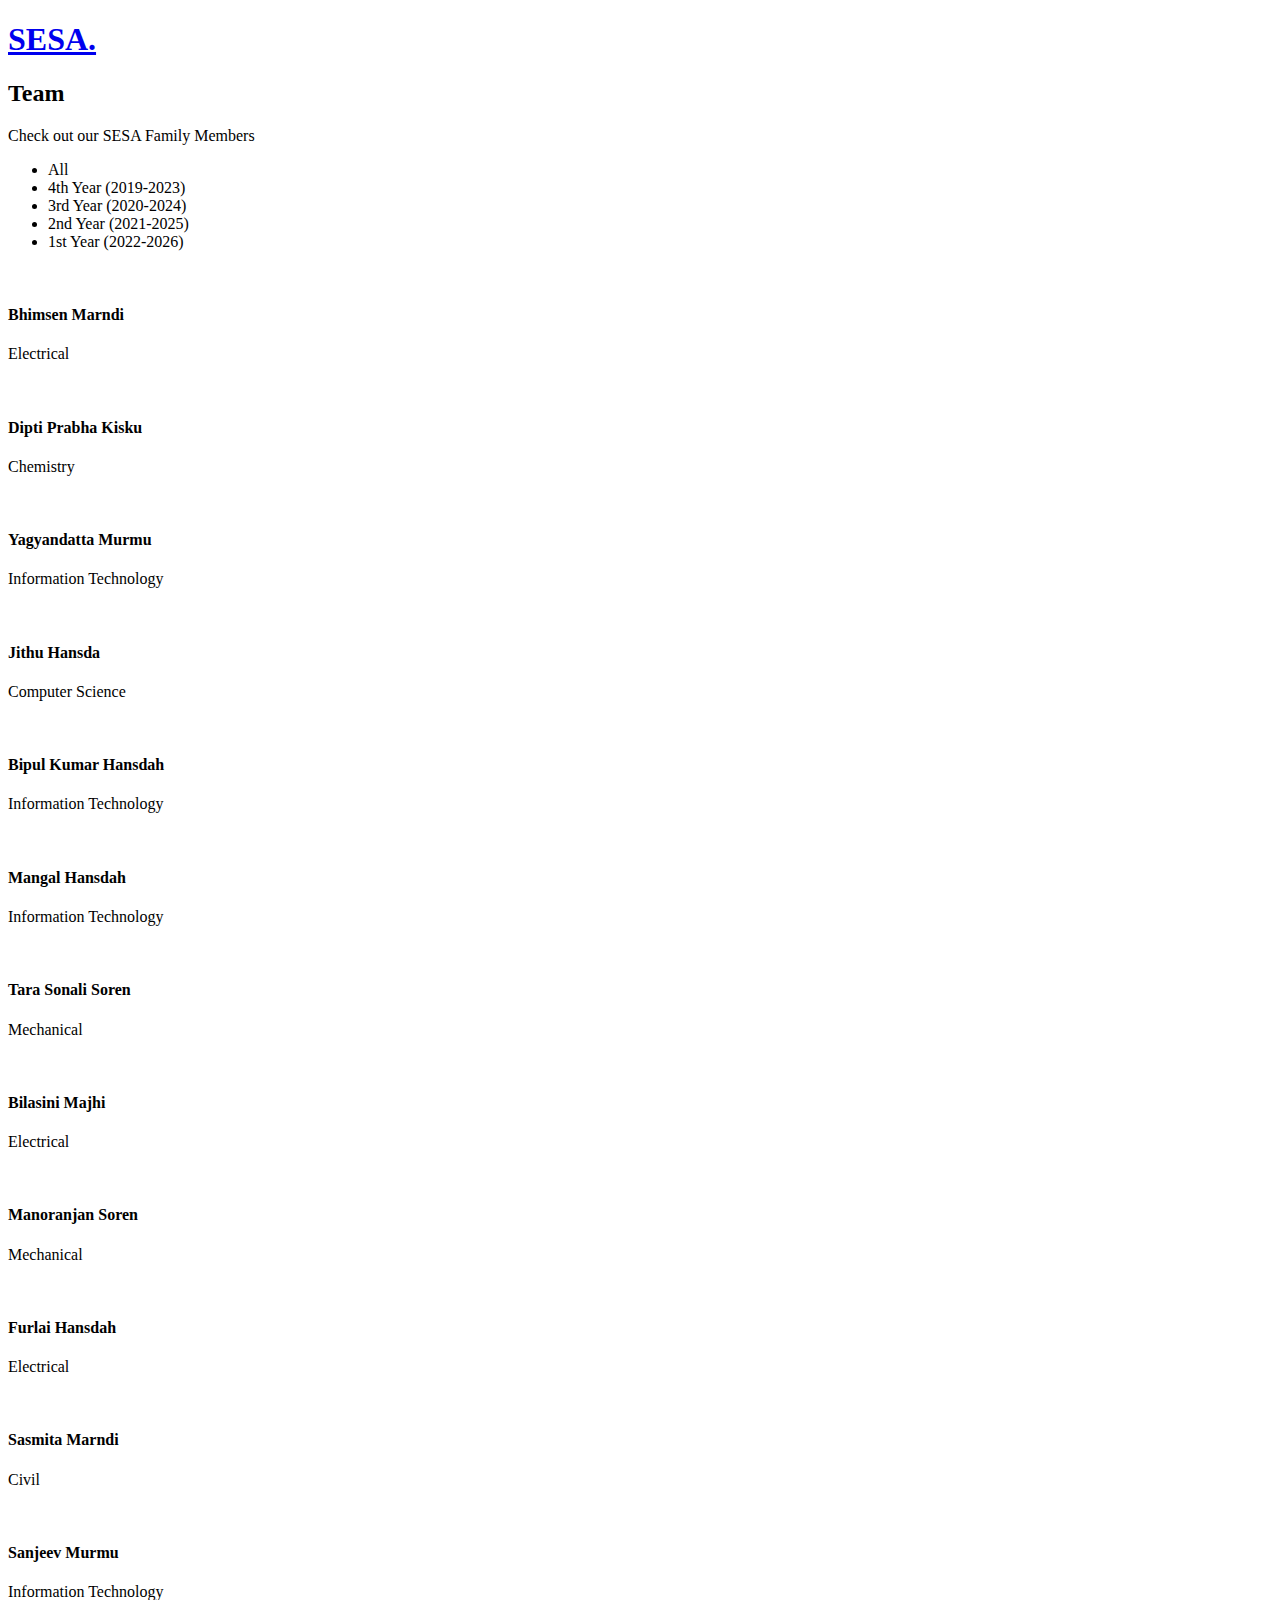
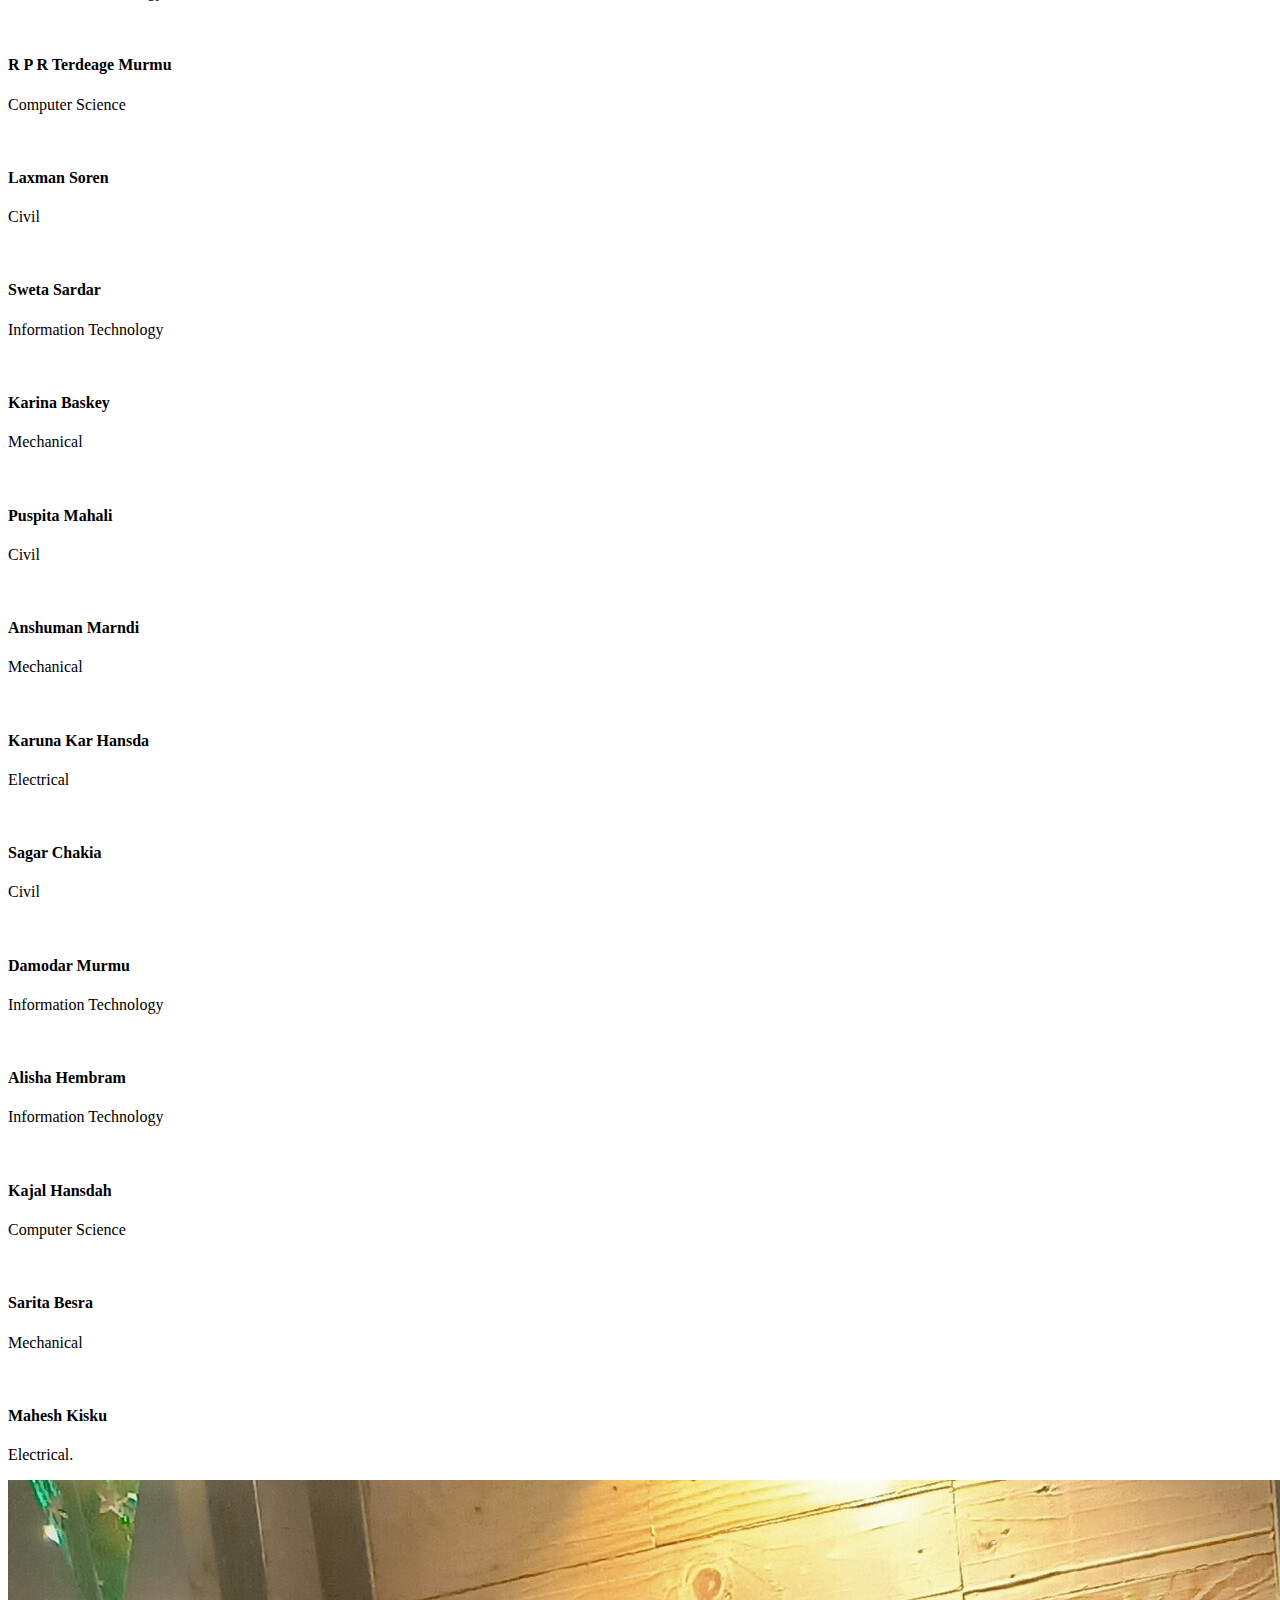
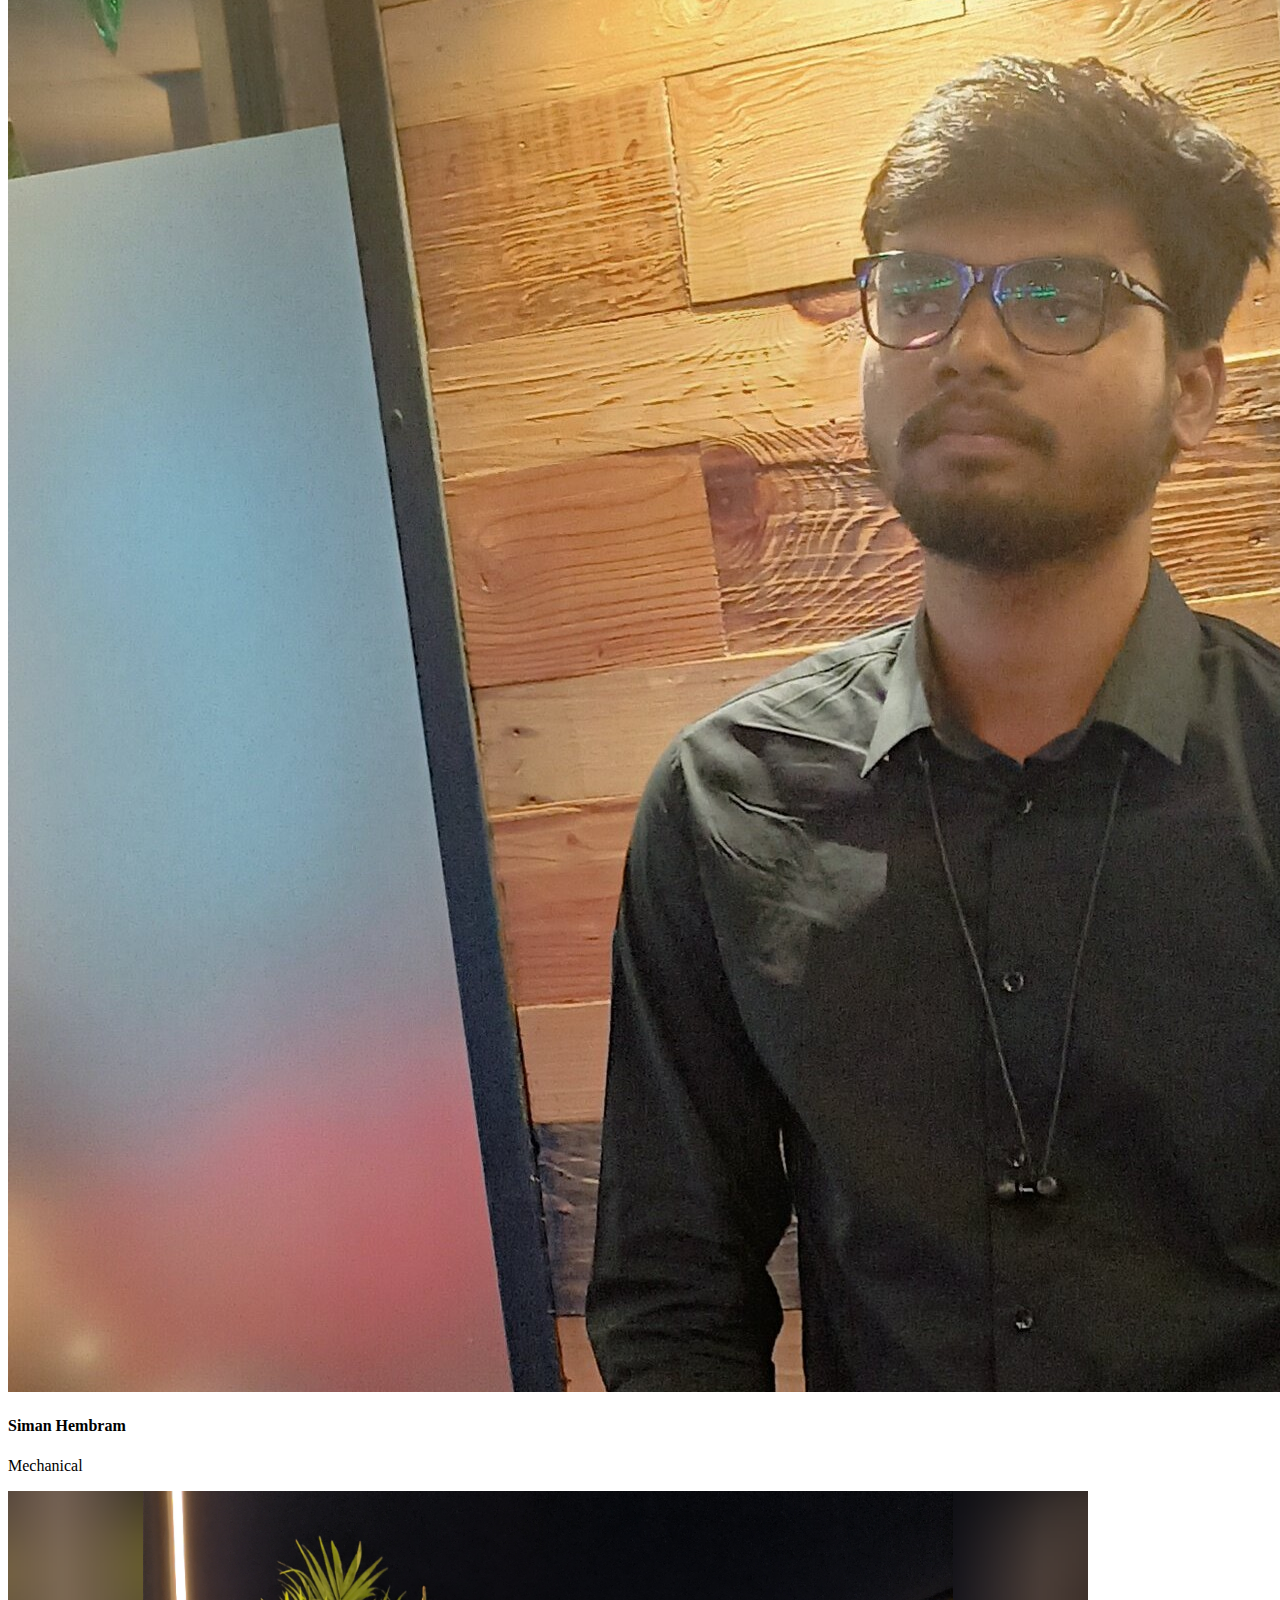
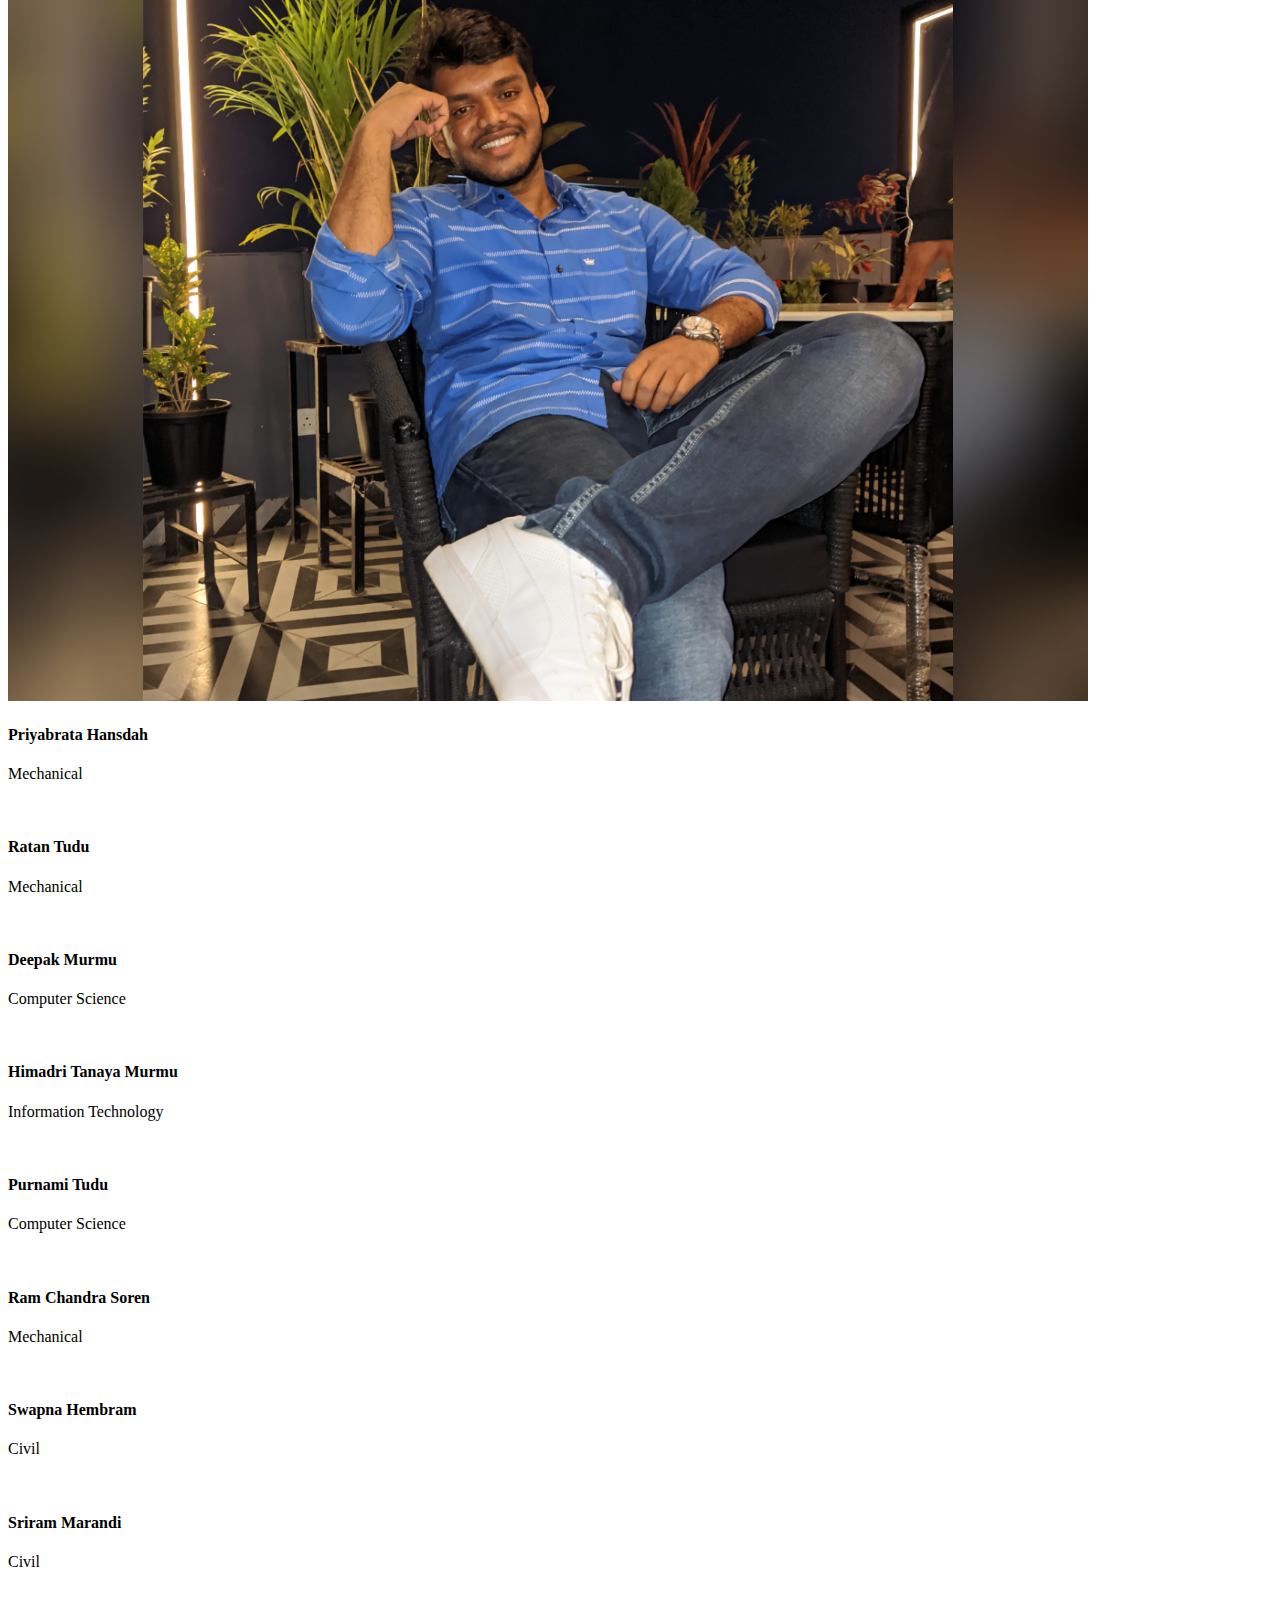
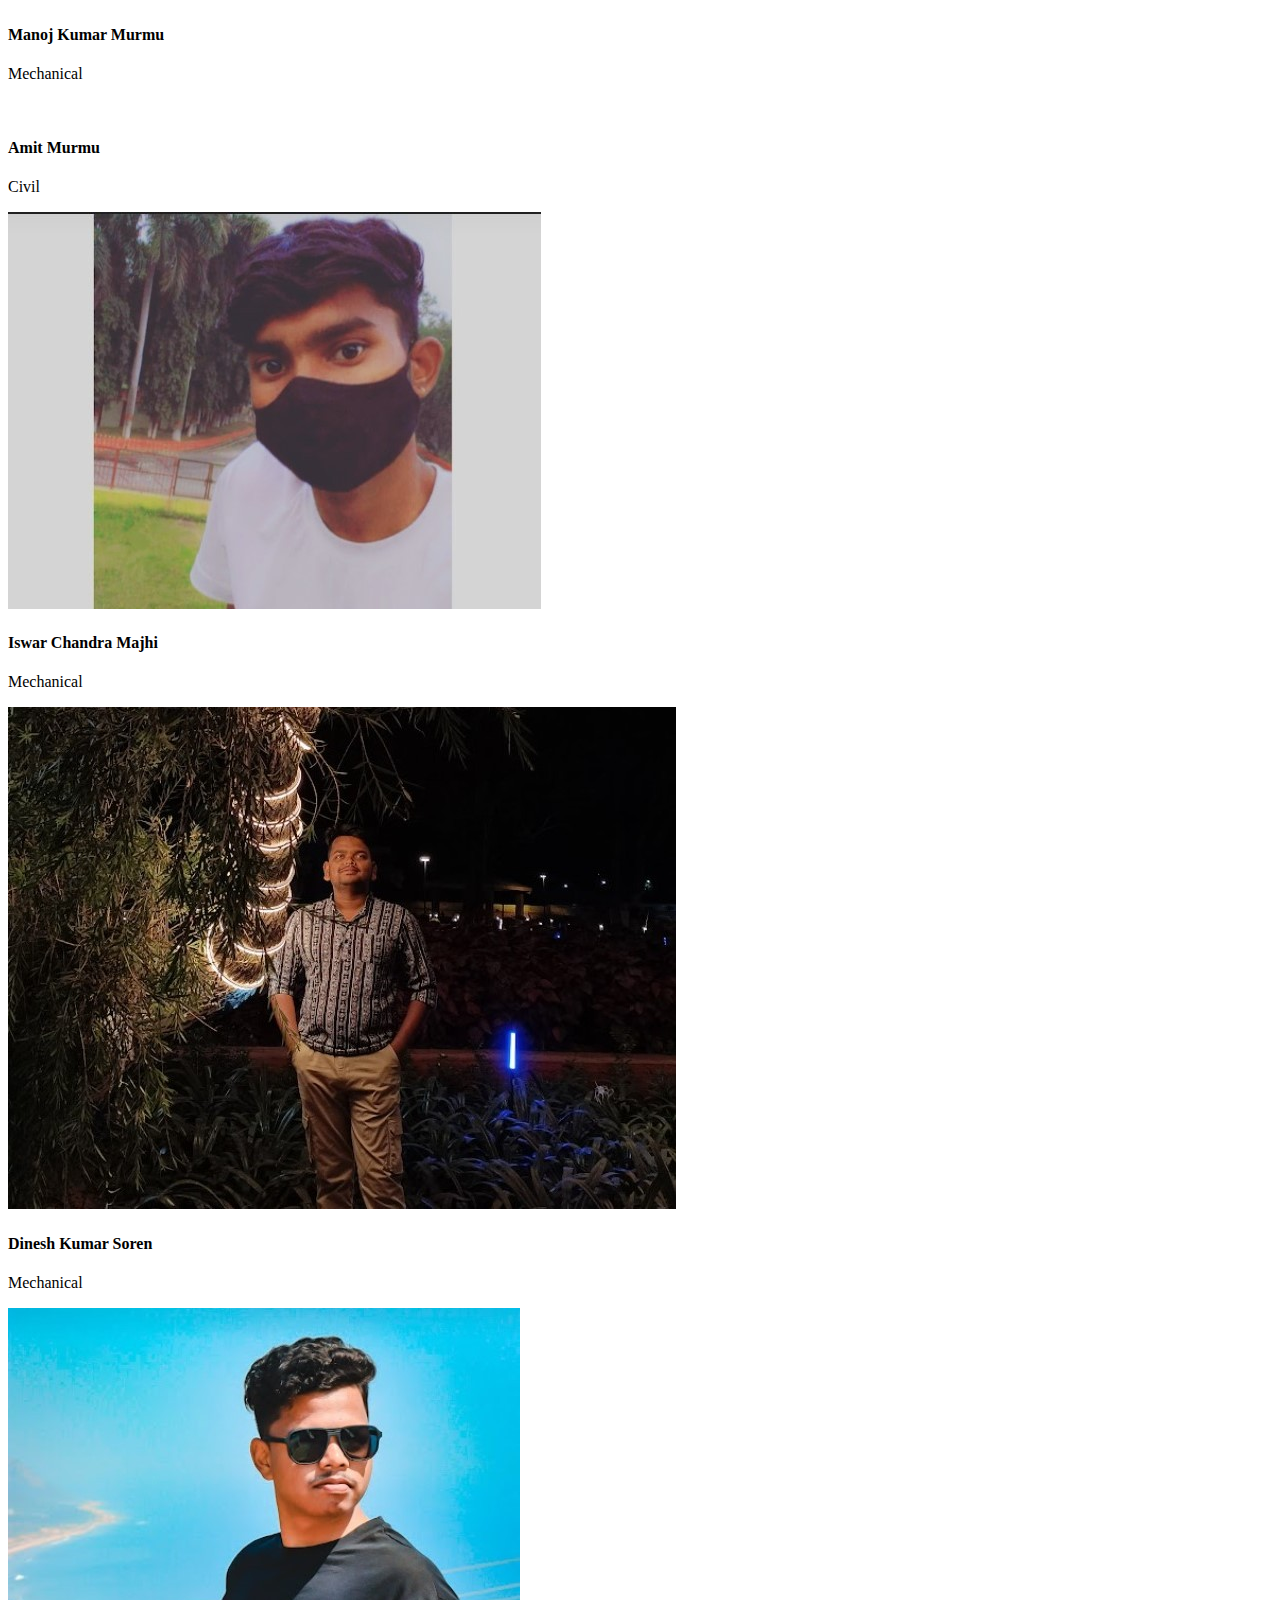
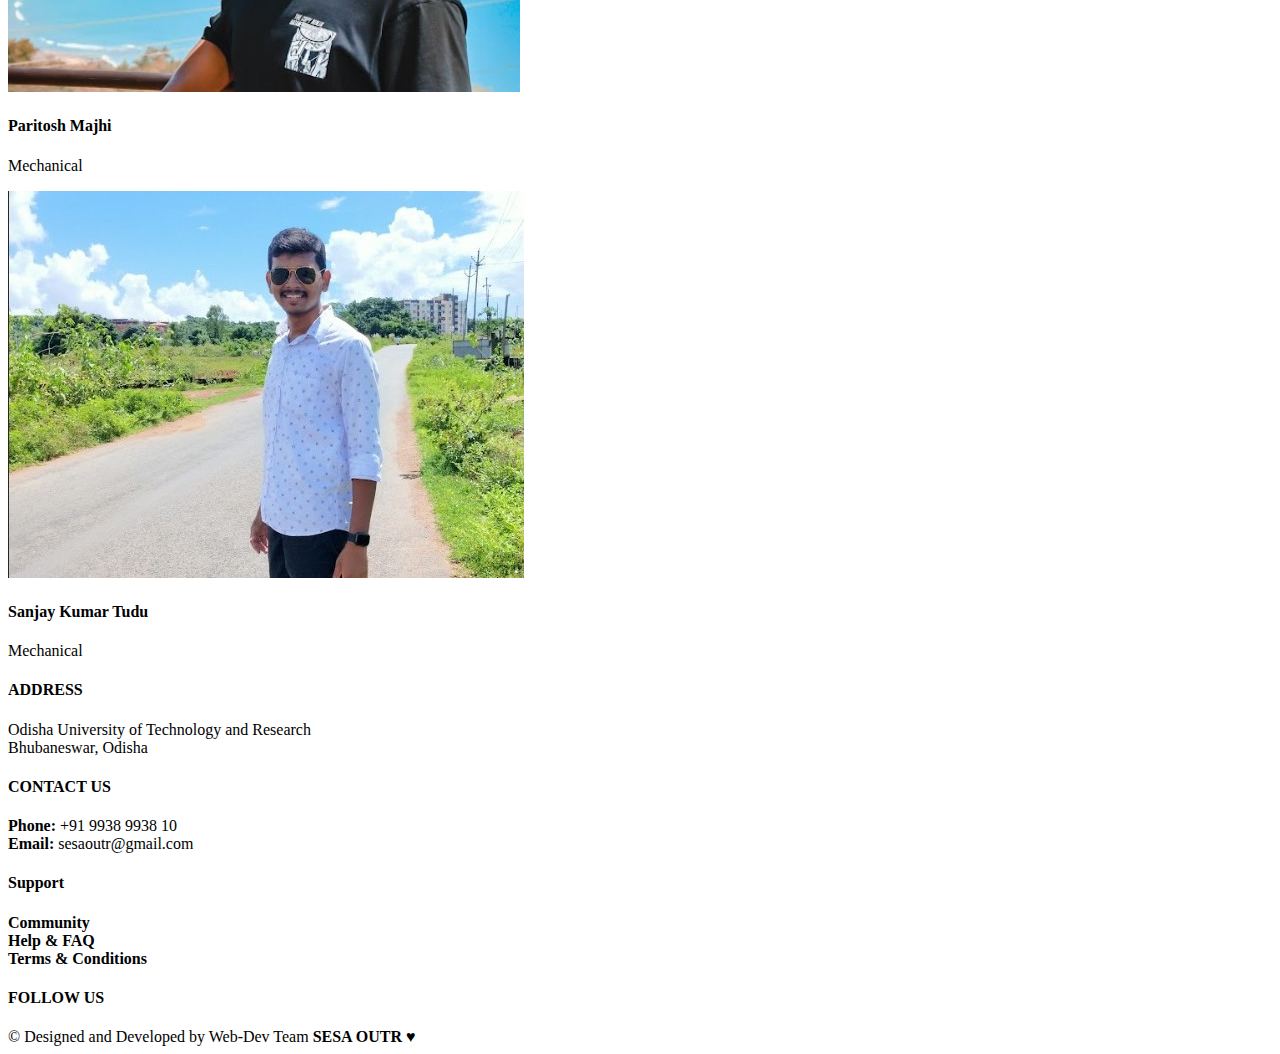
==== commit 0d529161: "added iswar, ratan, dinesh, paritosh total students 44 ig" ====
--- a/team.html
+++ b/team.html
@@ -491,6 +491,21 @@
             </div>
           </div> 
           <!-- End of Team -->
+          <div class="col-lg-4 col-md-6 portfolio-item filter-3rd">
+            <div class="portfolio-wrap">
+              <img src="assets/img/team/3/thumb3/ratan.jpg" class="img-fluid" alt="">
+              <div class="portfolio-links">
+                <a href="assets/img/team/3/ratan.jpg" data-gallery="portfolioGallery" class="portfolio-lightbox" title="Ratan Tudu"><i class="bi bi-arrows-angle-expand  "></i></a>
+                <a href="http://instagram.com/ratan.tudu.790?igshid=ZDdkNTZiNTM" title="More Details" target="_blank"><i class="bi bi-instagram"></i></a>
+                <a href="http://linkedin.com/in/ratan-tudu-321a83266" title="More Details" target="_blank"><i class="bi bi-linkedin"></i></a>
+              </div>
+              <div class="portfolio-info">
+                <h4>Ratan Tudu</h4>
+                <p>Mechanical</p>
+              </div>
+            </div>
+          </div> 
+          <!-- End of Team -->
           <!-- 3rd years end -->
 
           <!-- 2nd year start -->
@@ -613,6 +628,65 @@
               <div class="portfolio-info">
                 <h4>Amit Murmu</h4>
                 <p>Civil</p>
+              </div>
+            </div>
+          </div> 
+          <!-- End of Team -->
+          <div class="col-lg-4 col-md-6 portfolio-item filter-2nd">
+            <div class="portfolio-wrap">
+              <img src="assets/img/team/2/thumb2/iswar.jpg" class="img-fluid" alt="">
+              <div class="portfolio-links">
+                <a href="assets/img/team/2/iswar.jpg" data-gallery="portfolioGallery" class="portfolio-lightbox" title="Iswar Chandra Majhi"><i class="bi bi-arrows-angle-expand  "></i></a>
+                <a href="http://instagram.com/its.iswar" title="More Details" target="_blank"><i class="bi bi-instagram"></i></a>
+                <a href="http://linkedin.com/in/iswar-chandra-majhi-ab690b266" title="More Details" target="_blank"><i class="bi bi-linkedin"></i></a>
+              </div>
+              <div class="portfolio-info">
+                <h4>Iswar Chandra Majhi</h4>
+                <p>Mechanical</p>
+              </div>
+            </div>
+          </div> 
+          <!-- End of Team -->
+          <div class="col-lg-4 col-md-6 portfolio-item filter-2nd">
+            <div class="portfolio-wrap">
+              <img src="assets/img/team/2/thumb2/dinesh.jpg" class="img-fluid" alt="">
+              <div class="portfolio-links">
+                <a href="assets/img/team/2/dinesh.jpg" data-gallery="portfolioGallery" class="portfolio-lightbox" title="Dinesh Kumar Soren"><i class="bi bi-arrows-angle-expand  "></i></a>
+                <a href="http://instagram.com/amit.m23/" title="More Details" target="_blank"><i class="bi bi-instagram"></i></a>
+                <a href="http://linkedin.com/in/amit-murmu-601231232/" title="More Details" target="_blank"><i class="bi bi-linkedin"></i></a>
+              </div>
+              <div class="portfolio-info">
+                <h4>Dinesh Kumar Soren</h4>
+                <p>Mechanical</p>
+              </div>
+            </div>
+          </div> 
+          <!-- End of Team -->
+          <div class="col-lg-4 col-md-6 portfolio-item filter-2nd">
+            <div class="portfolio-wrap">
+              <img src="assets/img/team/2/thumb2/paritosh.jpg" class="img-fluid" alt="">
+              <div class="portfolio-links">
+                <a href="assets/img/team/2/paritosh.jpg" data-gallery="portfolioGallery" class="portfolio-lightbox" title="Paritosh Majhi"><i class="bi bi-arrows-angle-expand  "></i></a>
+                <a href="http://instagram.com/amit.m23/" title="More Details" target="_blank"><i class="bi bi-instagram"></i></a>
+                <a href="http://linkedin.com/in/amit-murmu-601231232/" title="More Details" target="_blank"><i class="bi bi-linkedin"></i></a>
+              </div>
+              <div class="portfolio-info">
+                <h4>Paritosh Majhi</h4>
+                <p>Mechanical</p>
+              </div>
+            </div>
+          </div> 
+          <!-- End of Team -->
+          <div class="col-lg-4 col-md-6 portfolio-item filter-2nd">
+            <div class="portfolio-wrap">
+              <img src="assets/img/team/2/thumb2/sanjay.jpg" class="img-fluid" alt="">
+              <div class="portfolio-links">
+                <a href="assets/img/team/2/sanjay.jpg" data-gallery="portfolioGallery" class="portfolio-lightbox" title="Sanjay Kumar Tudu"><i class="bi bi-arrows-angle-expand  "></i></a>
+                <a href="http://instagram.com/sanjay_.ku/" title="More Details" target="_blank"><i class="bi bi-instagram"></i></a>
+              </div>
+              <div class="portfolio-info">
+                <h4>Sanjay Kumar Tudu</h4>
+                <p>Mechanical</p>
               </div>
             </div>
           </div> 
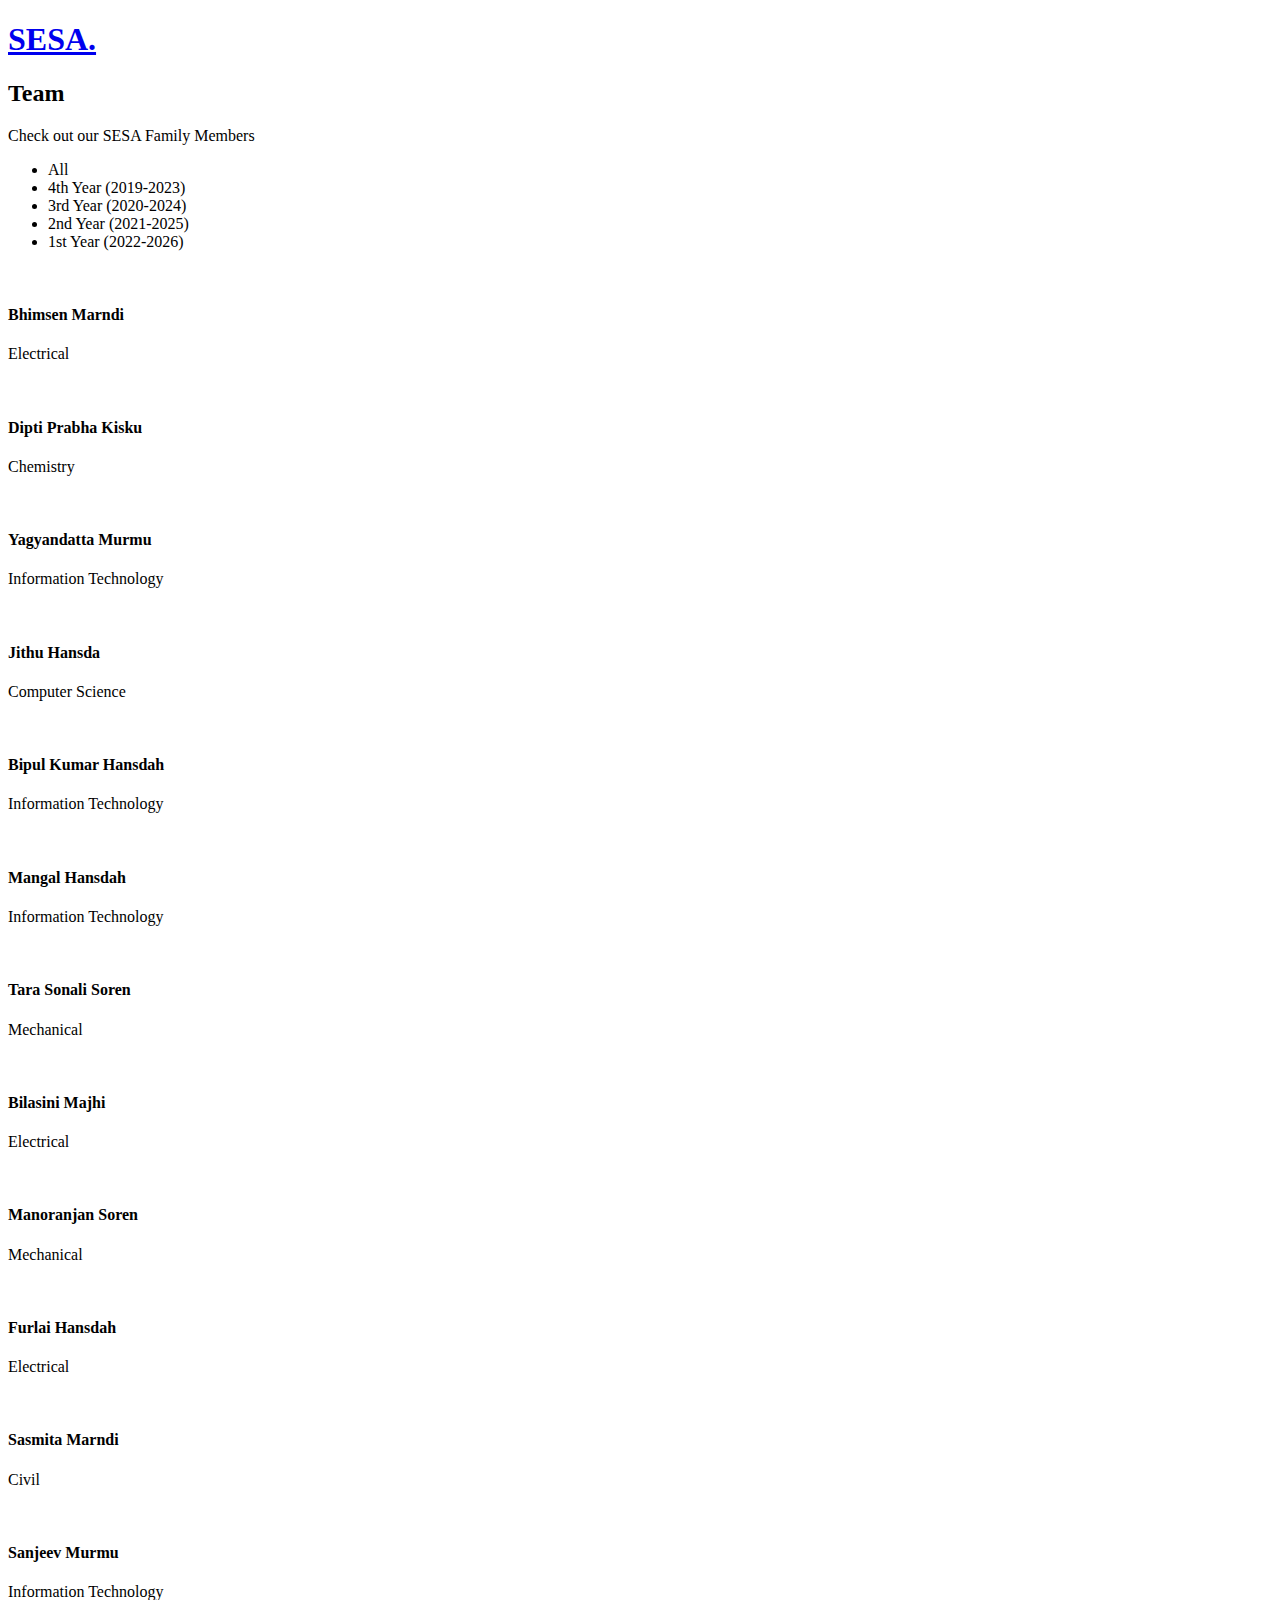
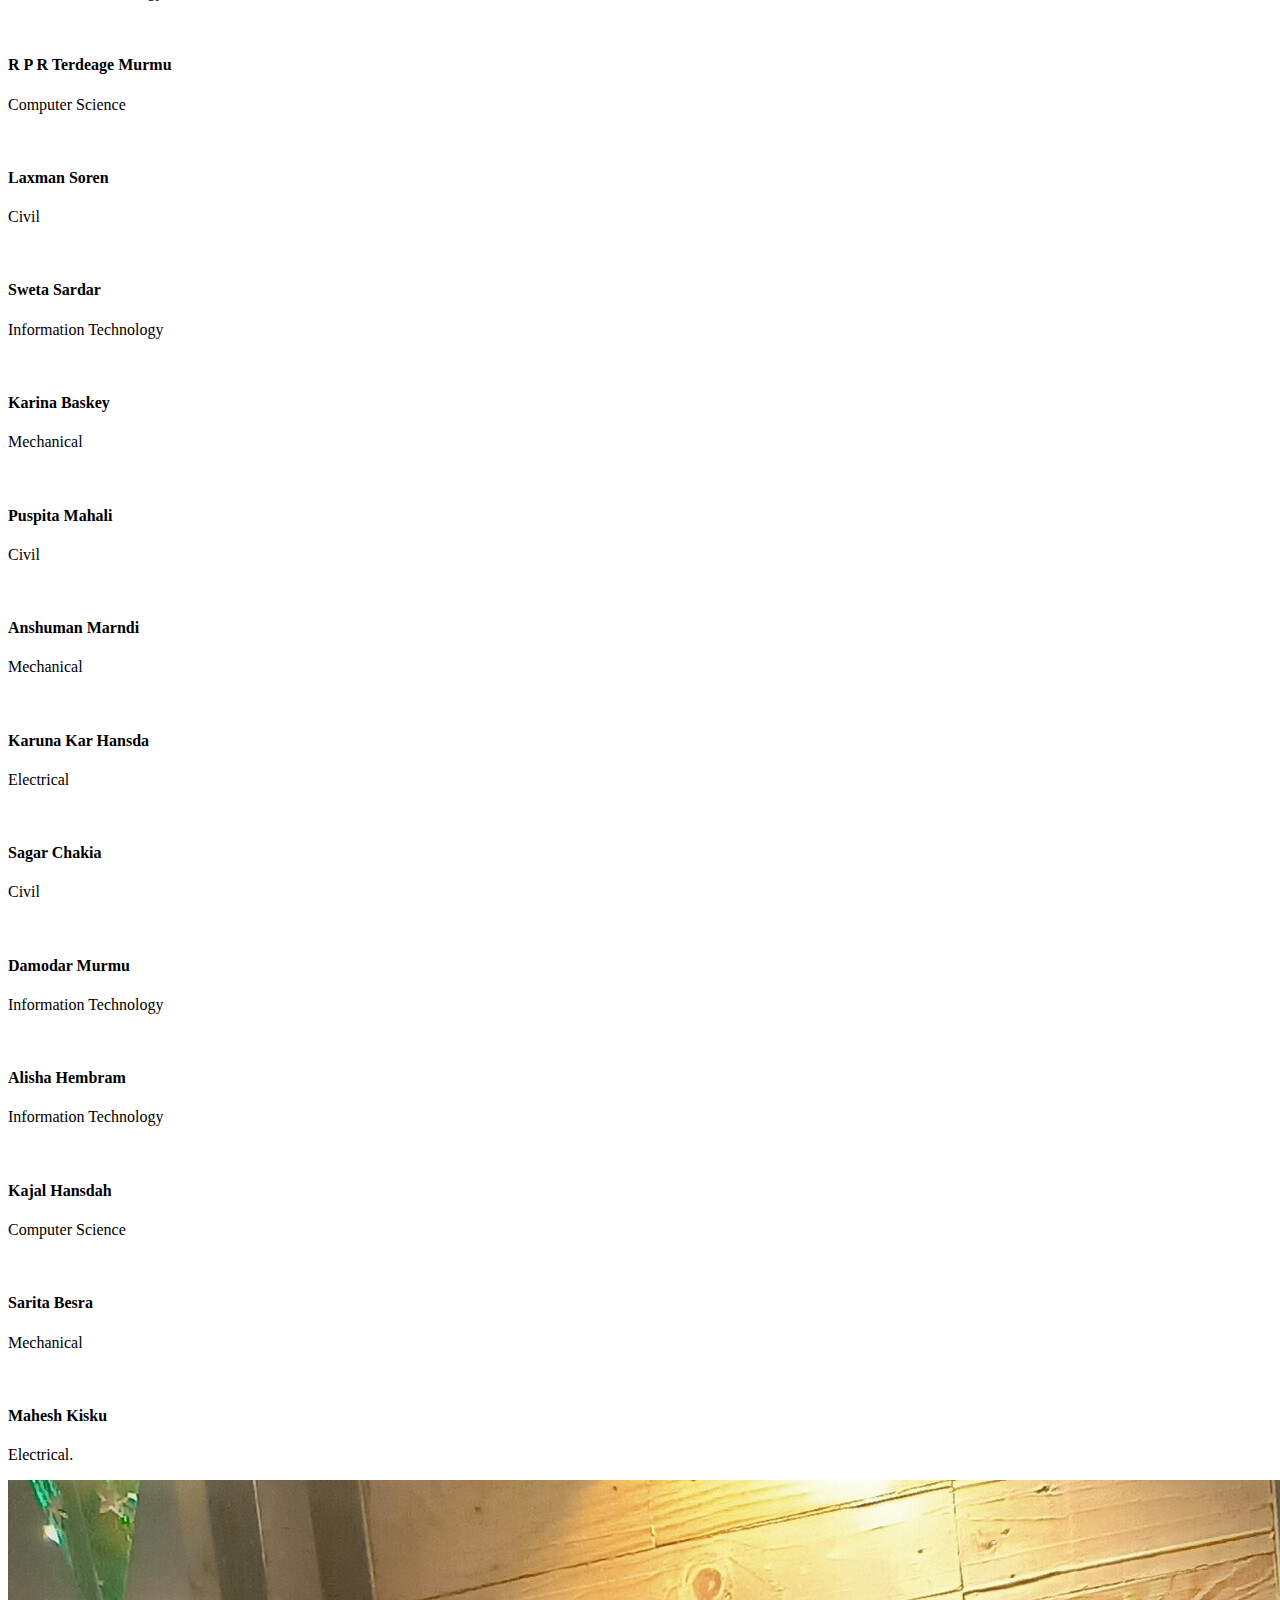
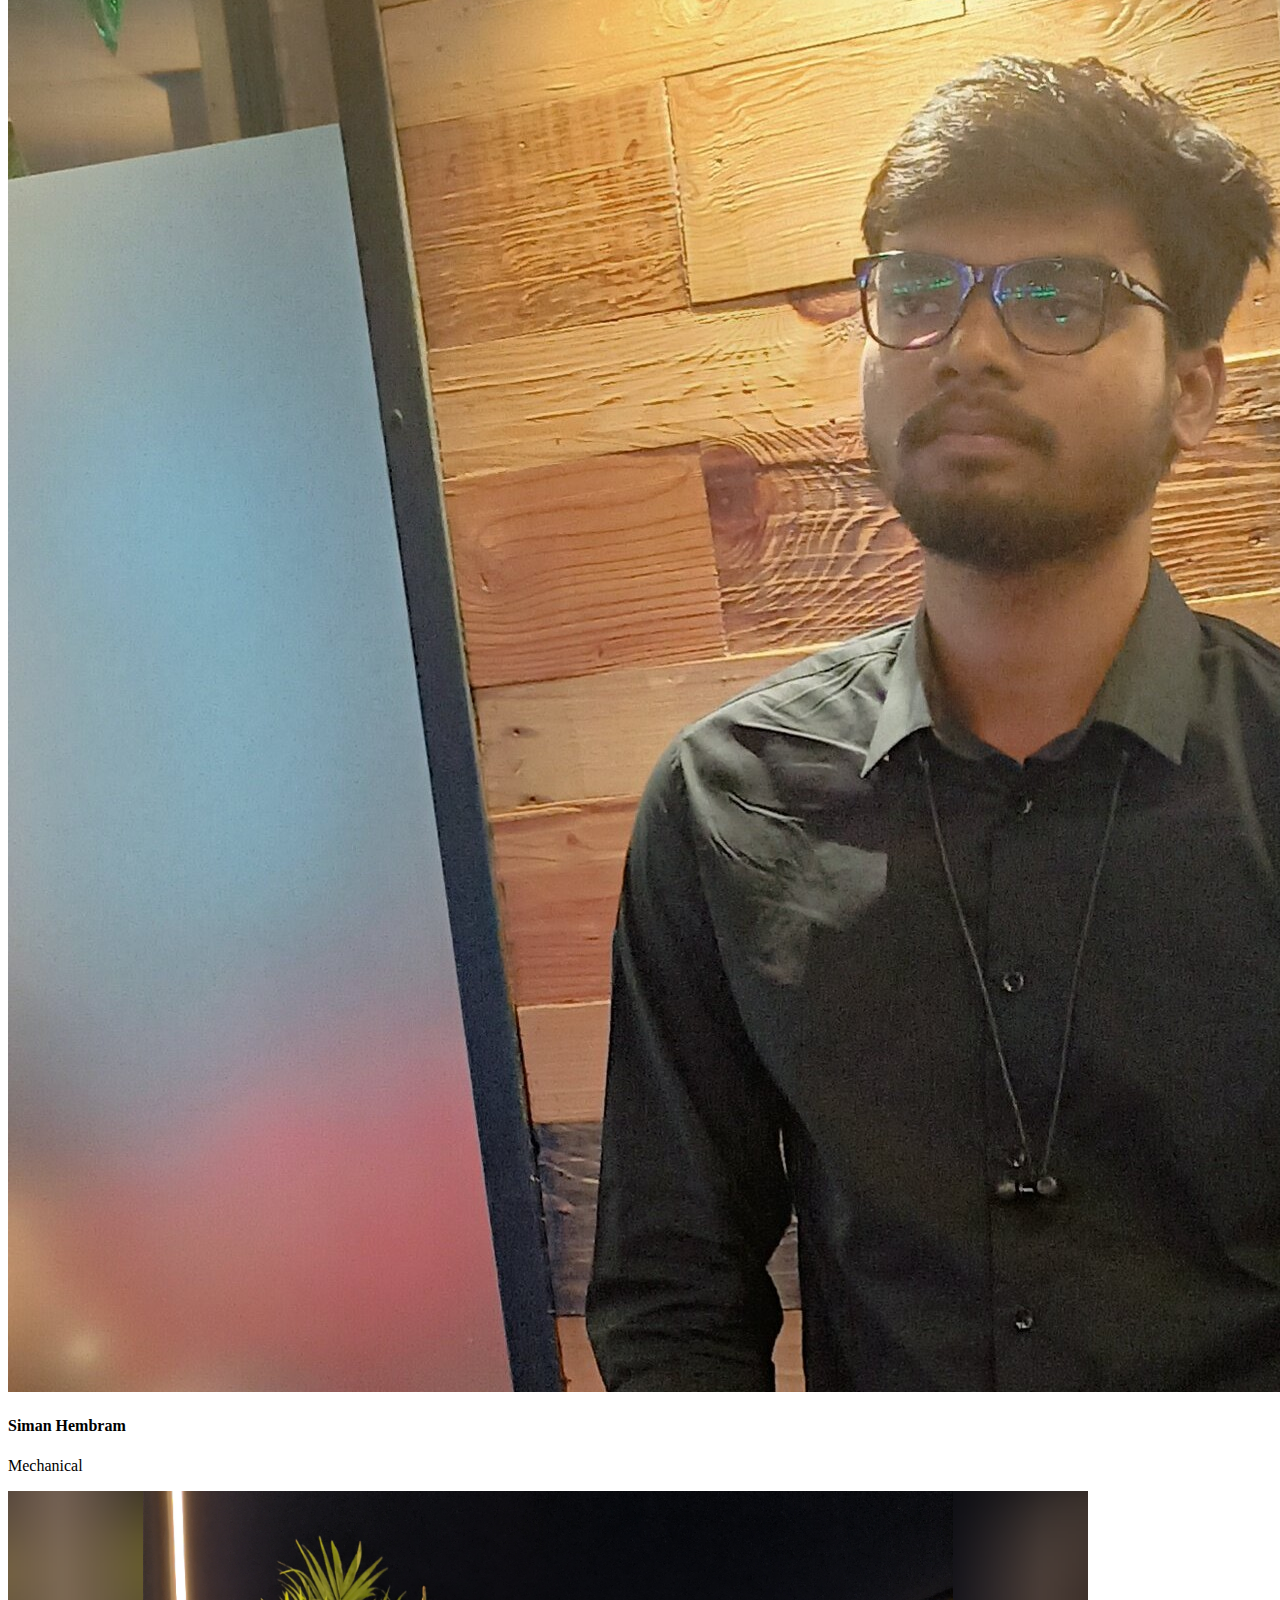
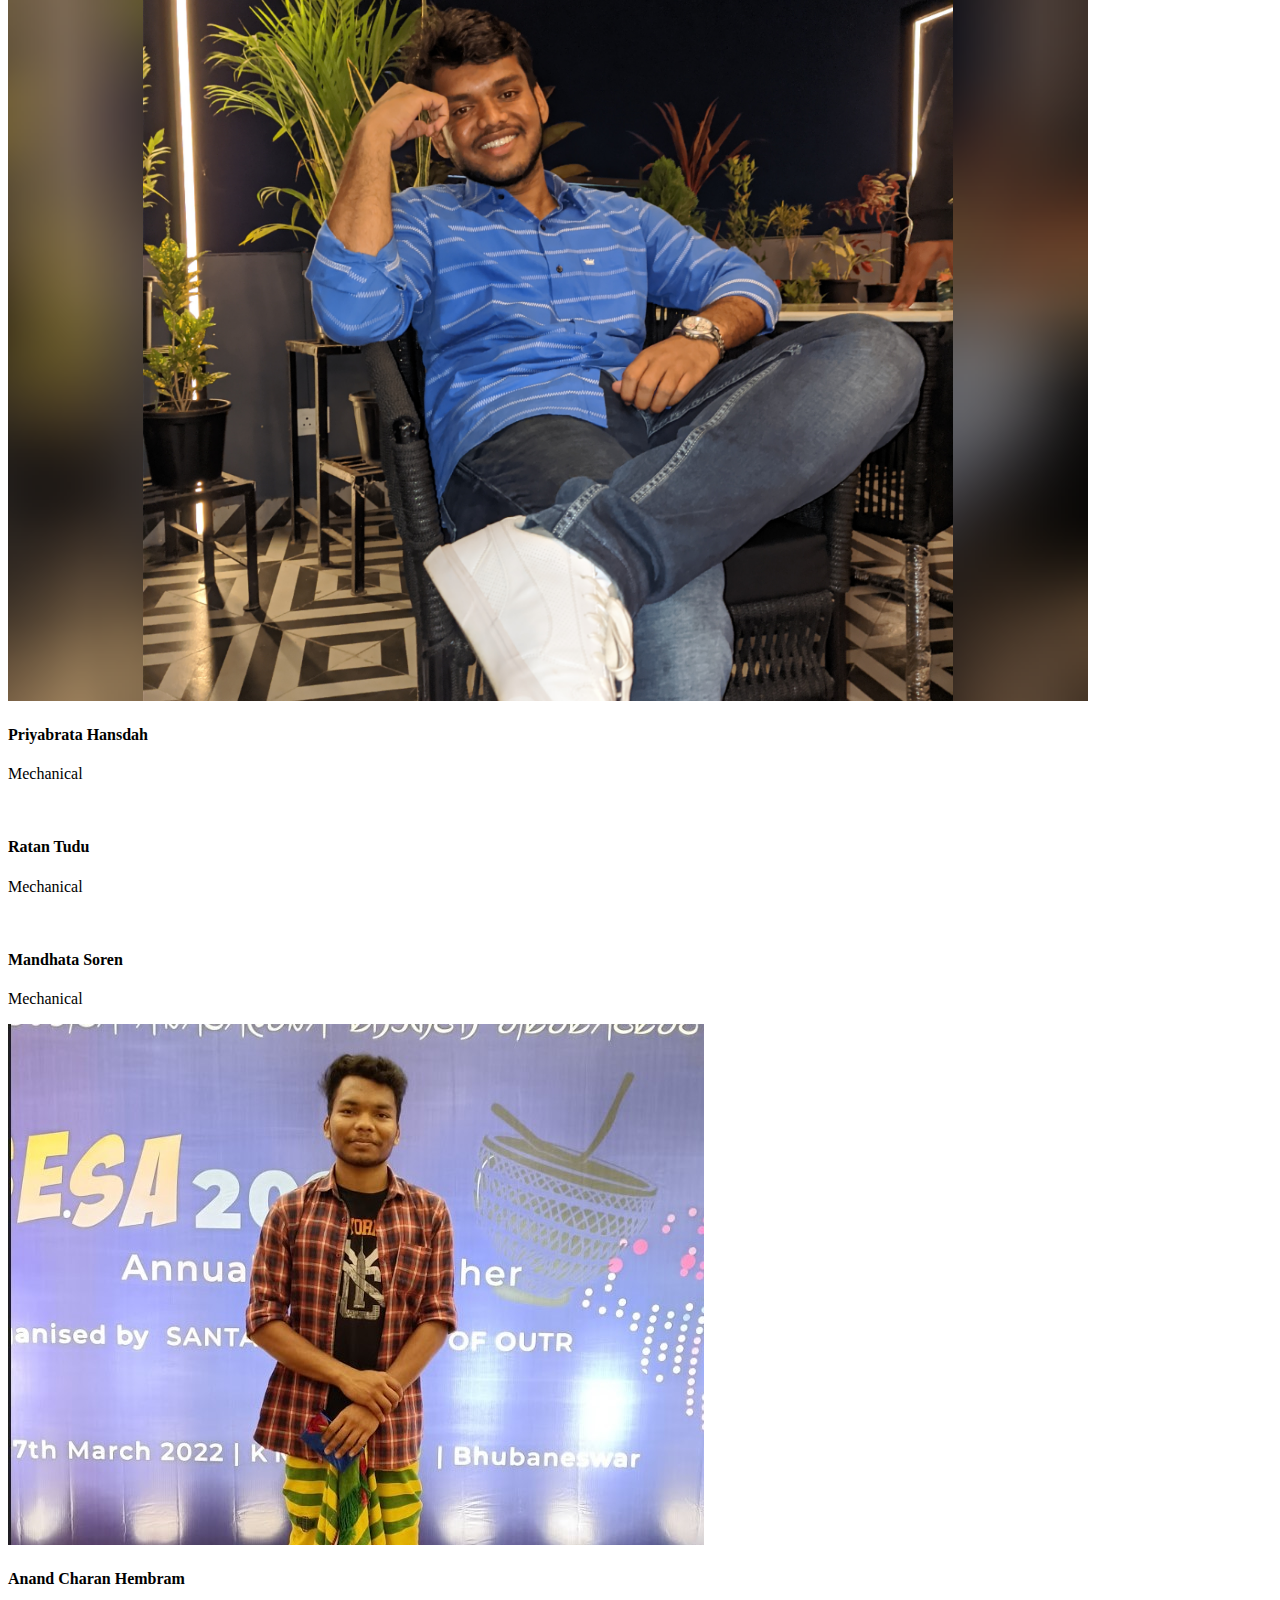
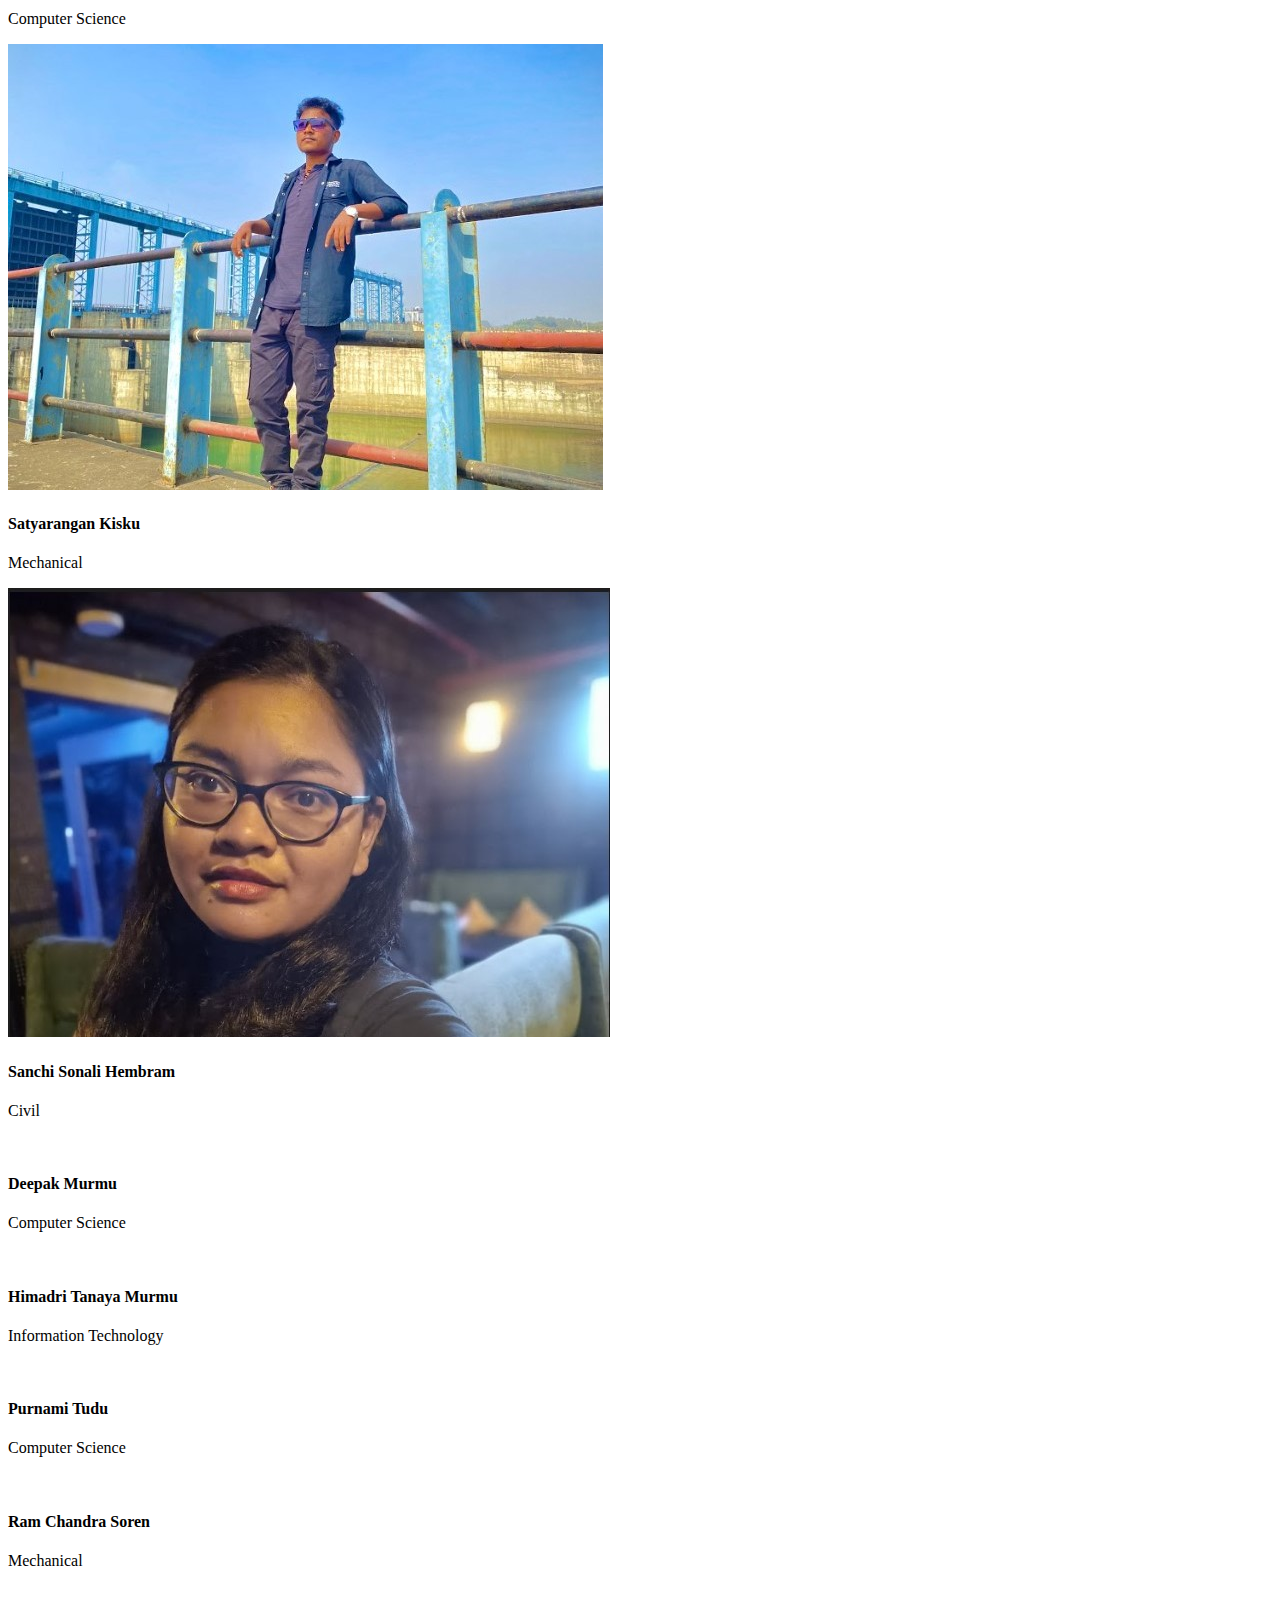
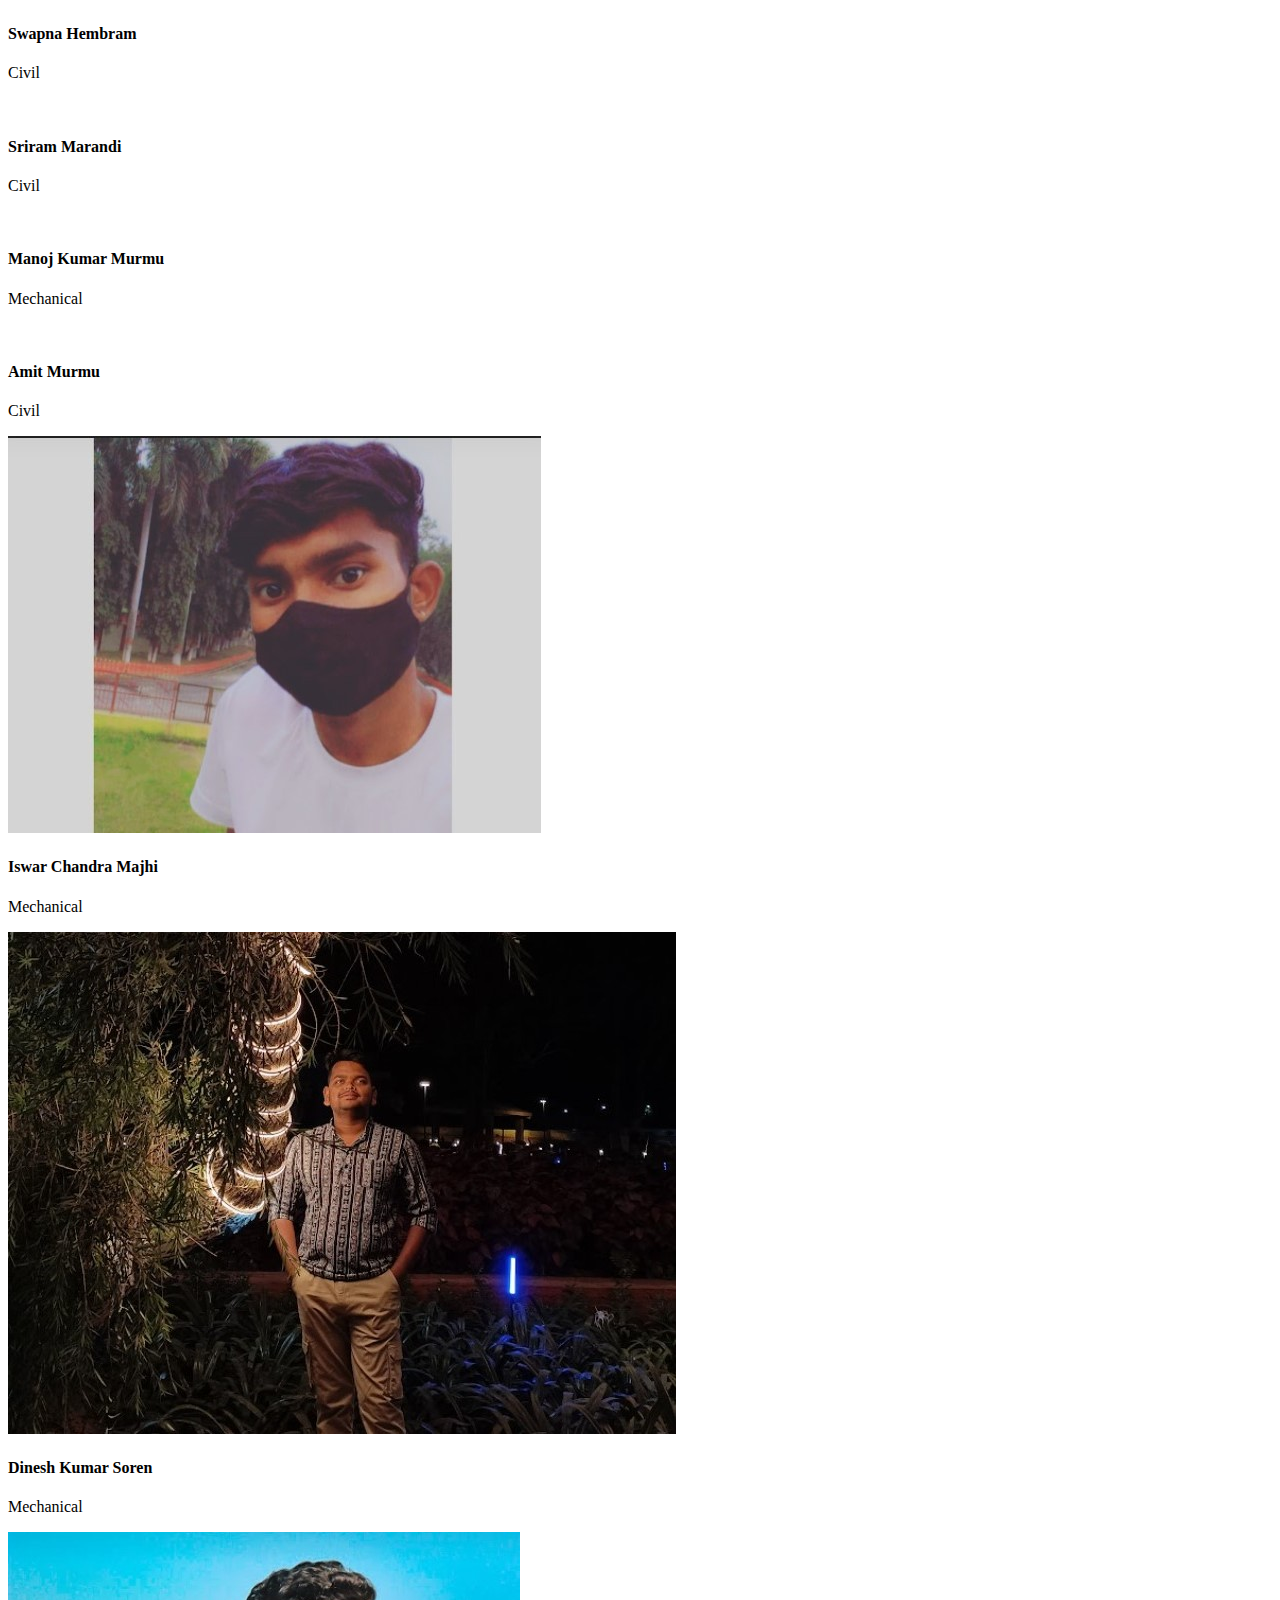
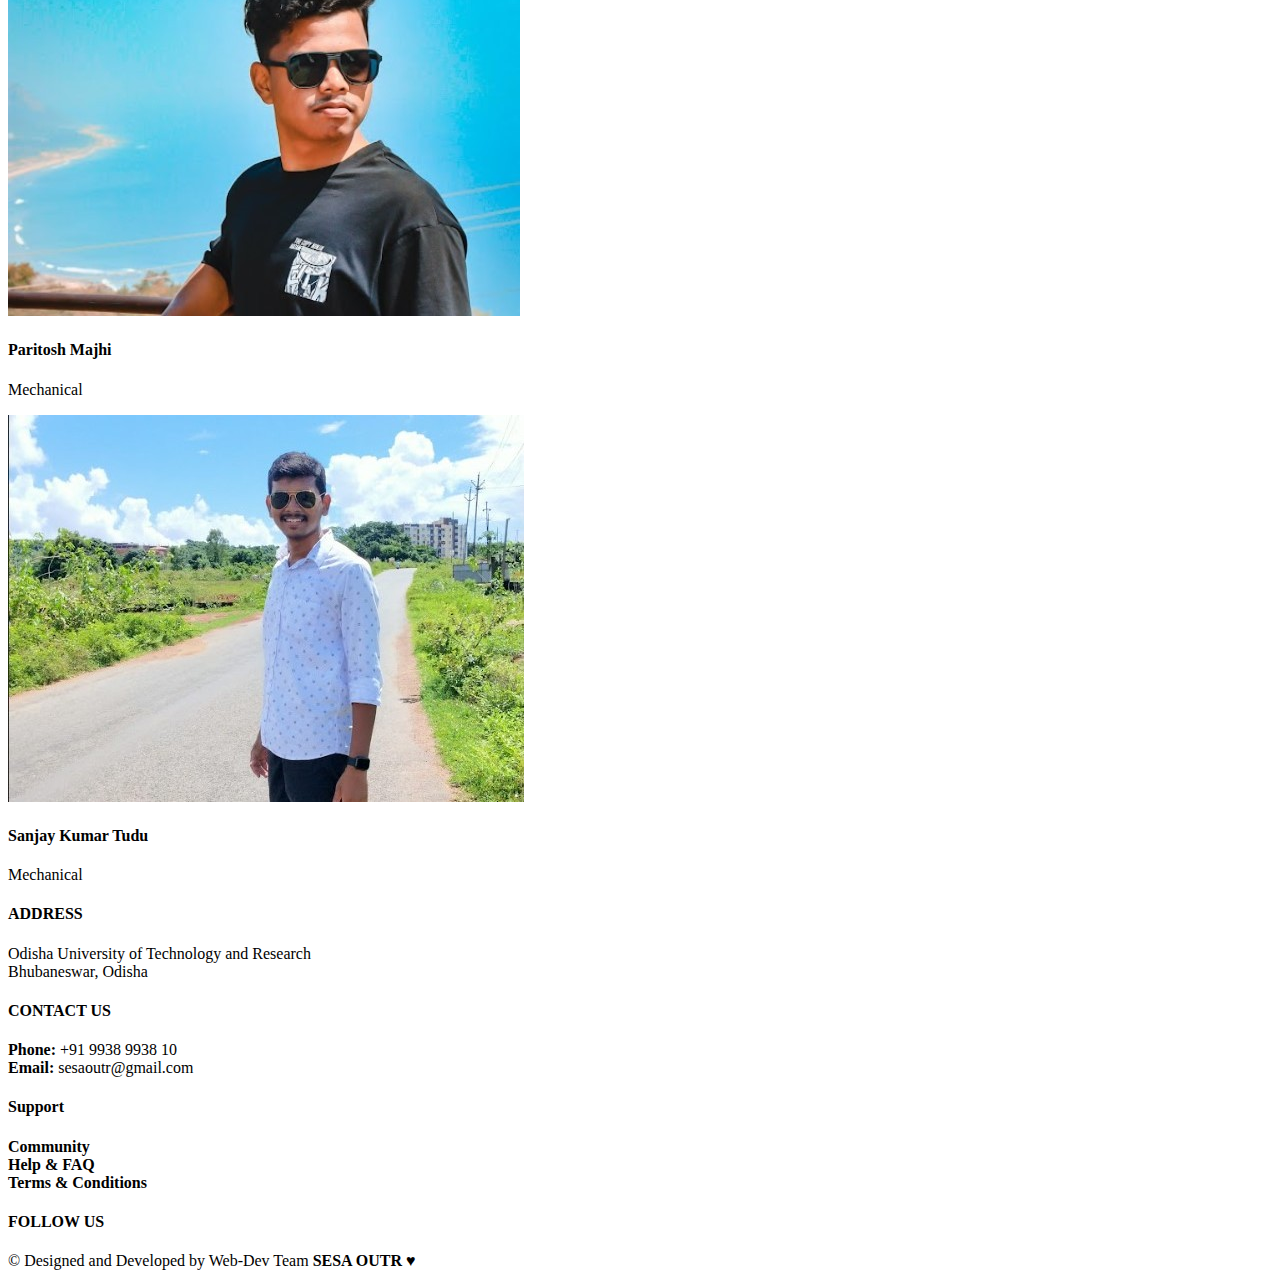
==== commit 9da1db59: "added sanchi, satyarajan, anand 3rd years. corr: dipti's name, jithu's linkedin" ====
--- a/team.html
+++ b/team.html
@@ -134,7 +134,7 @@
               <div class="portfolio-links">
                 <a href="assets/img/team/4/jithu.jpg" data-gallery="portfolioGallery" class="portfolio-lightbox" title="Jithu Hansda"><i class="bi bi-arrows-angle-expand  "></i></a>
                 <a href="https://www.instagram.com/_hansda_jithu_/" title="More Details" target="_blank"><i class="bi bi-instagram"></i></a>
-                <a href="https://www.instagram.com/_hansda_jithu_/" title="More Details" target="_blank"><i class="bi bi-linkedin"></i></a>
+                <a href="https://www.linkedin.com/in/jithu-hansda/" title="More Details" target="_blank"><i class="bi bi-linkedin"></i></a>
               </div>
               <div class="portfolio-info">
                 <h4>Jithu Hansda</h4>
@@ -506,6 +506,68 @@
             </div>
           </div> 
           <!-- End of Team -->
+          <div class="col-lg-4 col-md-6 portfolio-item filter-3rd">
+            <div class="portfolio-wrap">
+              <img src="assets/img/team/3/thumb3/mandhata.jpg" class="img-fluid" alt="">
+              <div class="portfolio-links">
+                <a href="assets/img/team/3/mandhata.jpg" data-gallery="portfolioGallery" class="portfolio-lightbox" title="Mandhata Soren"><i class="bi bi-arrows-angle-expand  "></i></a>
+                <a href="http://instagram.com/mandhatasoren111/" title="More Details" target="_blank"><i class="bi bi-instagram"></i></a>
+                <a href="http://linkedin.com/in/mandhata-soren-6ab912195/" title="More Details" target="_blank"><i class="bi bi-linkedin"></i></a>
+              </div>
+              <div class="portfolio-info">
+                <h4>Mandhata Soren</h4>
+                <p>Mechanical</p>
+              </div>
+            </div>
+          </div> 
+          <!-- End of Team -->
+          <div class="col-lg-4 col-md-6 portfolio-item filter-3rd">
+            <div class="portfolio-wrap">
+              <img src="assets/img/team/3/thumb3/anand.jpg" class="img-fluid" alt="">
+              <div class="portfolio-links">
+                <a href="assets/img/team/3/anand.jpg" data-gallery="portfolioGallery" class="portfolio-lightbox" title="Anand Charan Hembram"><i class="bi bi-arrows-angle-expand  "></i></a>
+                <!-- <a href="http://instagram.com/mandhatasoren111/" title="More Details" target="_blank"><i class="bi bi-instagram"></i></a> -->
+                <a href="http://linkedin.com/in/ananda-charan-hembram-a2b6ba158" title="More Details" target="_blank"><i class="bi bi-linkedin"></i></a>
+              </div>
+              <div class="portfolio-info">
+                <h4>Anand Charan Hembram</h4>
+                <p>Computer Science</p>
+              </div>
+            </div>
+          </div> 
+          <!-- End of Team -->
+          <div class="col-lg-4 col-md-6 portfolio-item filter-3rd">
+            <div class="portfolio-wrap">
+              <img src="assets/img/team/3/thumb3/satyaranjan.jpg" class="img-fluid" alt="">
+              <div class="portfolio-links">
+                <a href="assets/img/team/3/satyaranjan.jpg" data-gallery="portfolioGallery" class="portfolio-lightbox" title="Satyarangan Kisku"><i class="bi bi-arrows-angle-expand  "></i></a>
+                <a href="http://instagram.com/skchweb__xd/" title="More Details" target="_blank"><i class="bi bi-instagram"></i></a>
+                <a href="http://linkedin.com/in/satyaranjan-kisku-761897200/" title="More Details" target="_blank"><i class="bi bi-linkedin"></i></a>
+              </div>
+              <div class="portfolio-info">
+                <h4>Satyarangan Kisku</h4>
+                <p>Mechanical</p>
+              </div>
+            </div>
+          </div> 
+          <!-- End of Team -->
+          <div class="col-lg-4 col-md-6 portfolio-item filter-3rd">
+            <div class="portfolio-wrap">
+              <img src="assets/img/team/3/thumb3/sanchi.jpg" class="img-fluid" alt="">
+              <div class="portfolio-links">
+                <a href="assets/img/team/3/sanchi.jpg" data-gallery="portfolioGallery" class="portfolio-lightbox" title="Sanchi Sonali Hembram"><i class="bi bi-arrows-angle-expand  "></i></a>
+                <a href="http://instagram.com/sanchisonali.hembram/" title="More Details" target="_blank"><i class="bi bi-instagram"></i></a>
+                <a href="http://linkedin.com/in/satyaranjan-kisku-761897200/" title="More Details" target="_blank"><i class="bi bi-linkedin"></i></a>
+              </div>
+              <div class="portfolio-info">
+                <h4>Sanchi Sonali Hembram</h4>
+                <p>Civil</p>
+              </div>
+            </div>
+          </div> 
+          <!-- End of Team -->
+
+
           <!-- 3rd years end -->
 
           <!-- 2nd year start -->
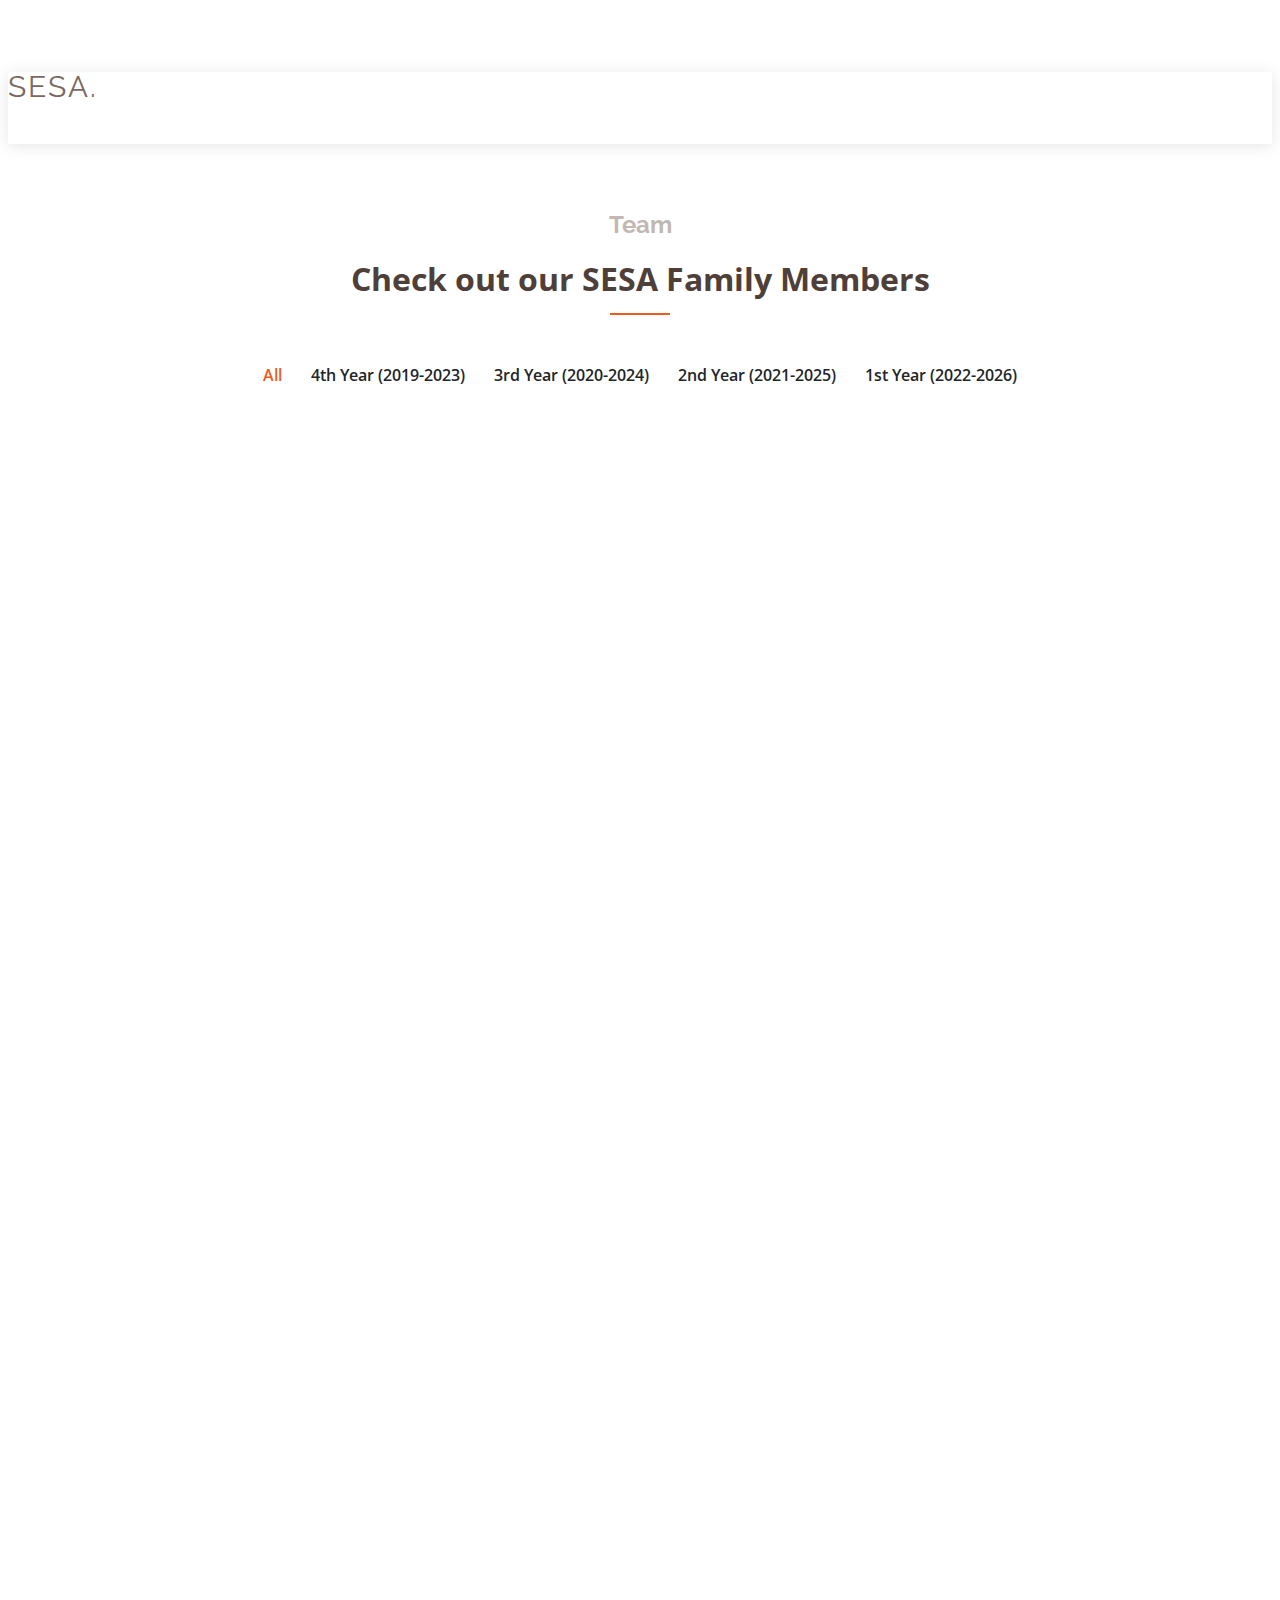
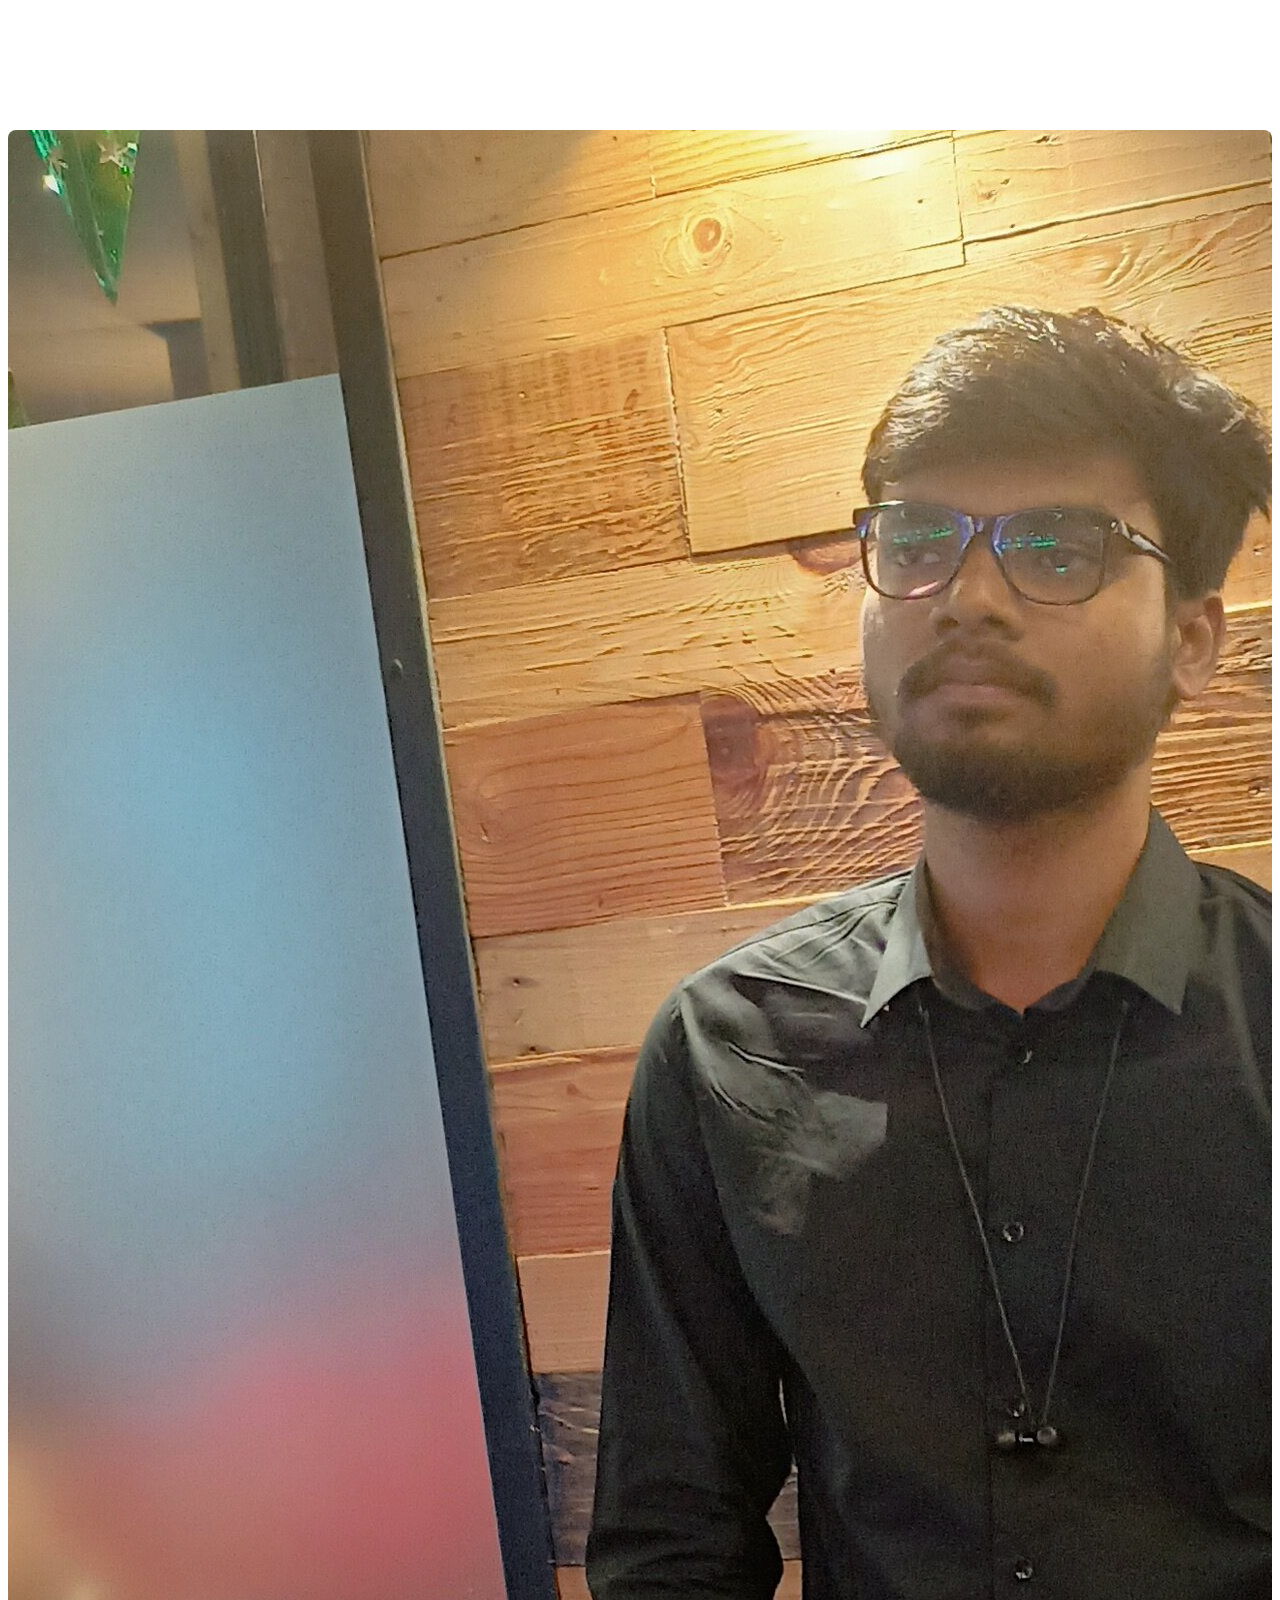
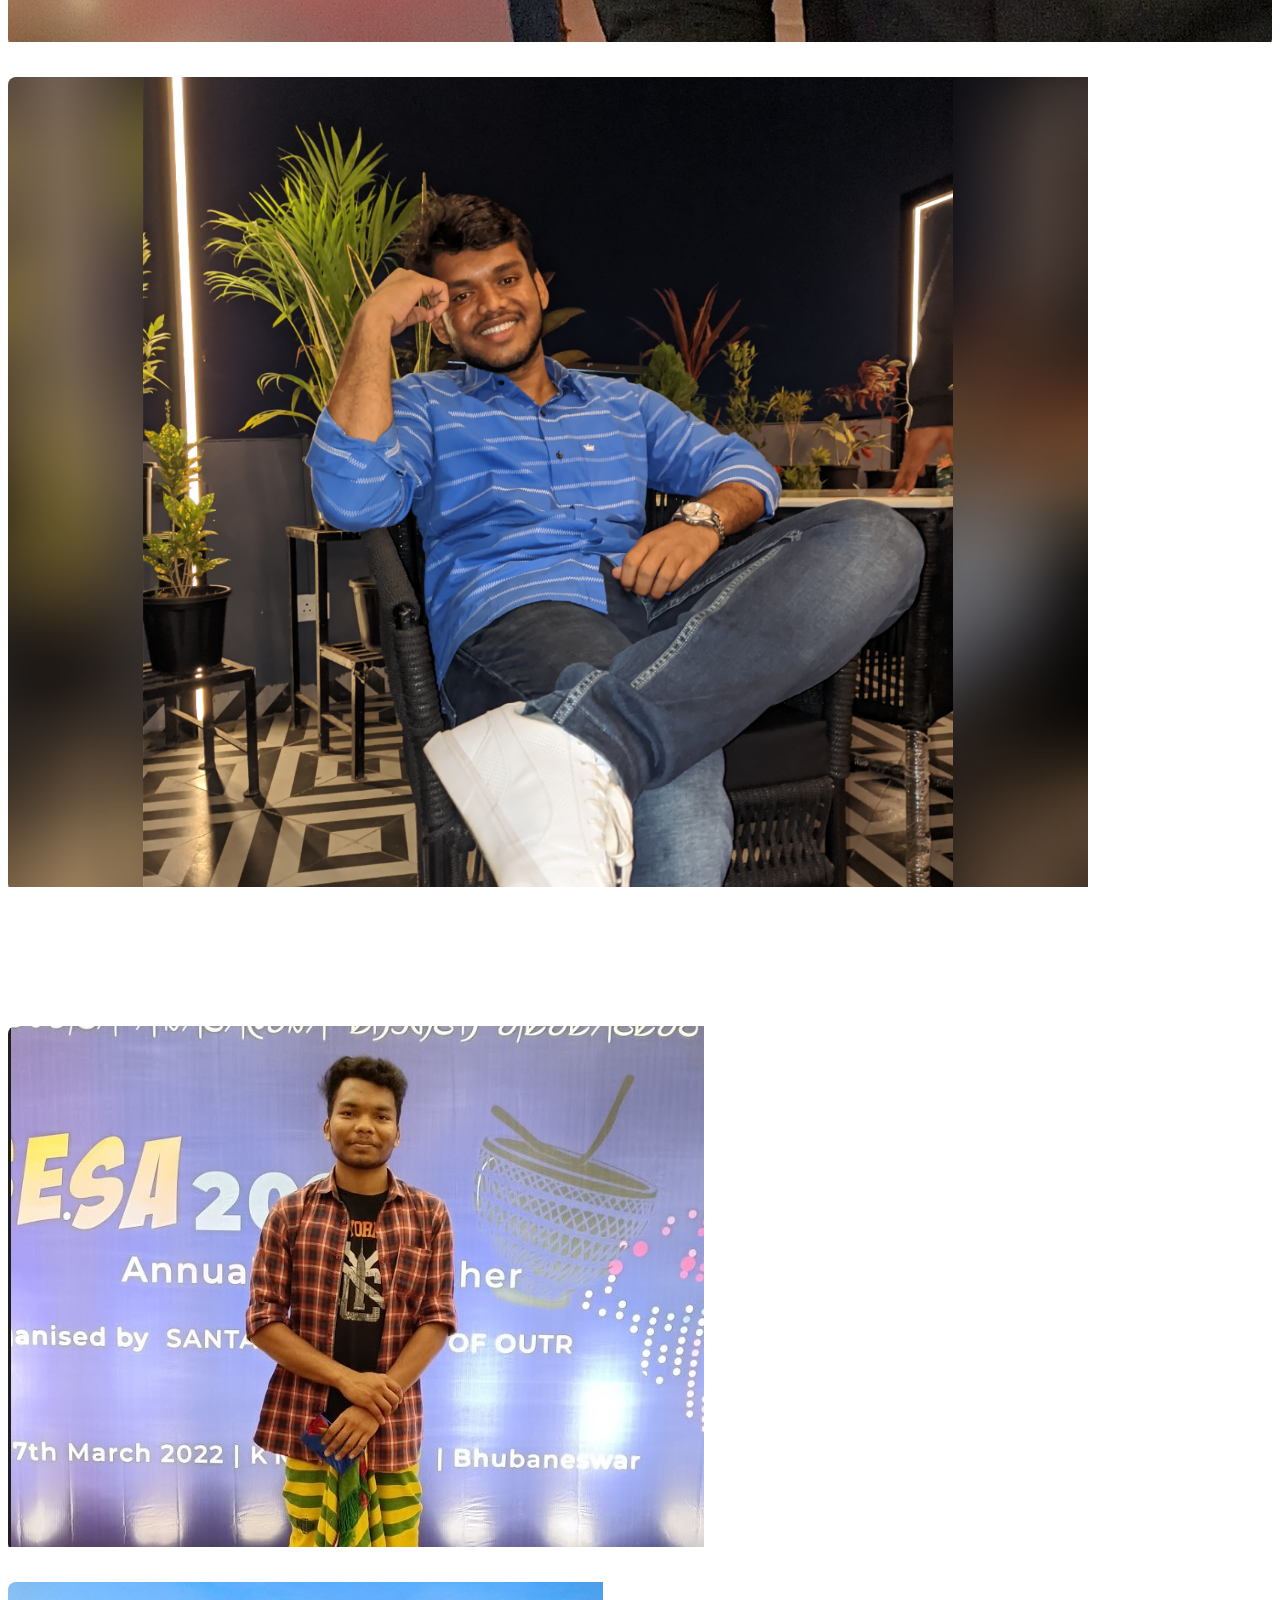
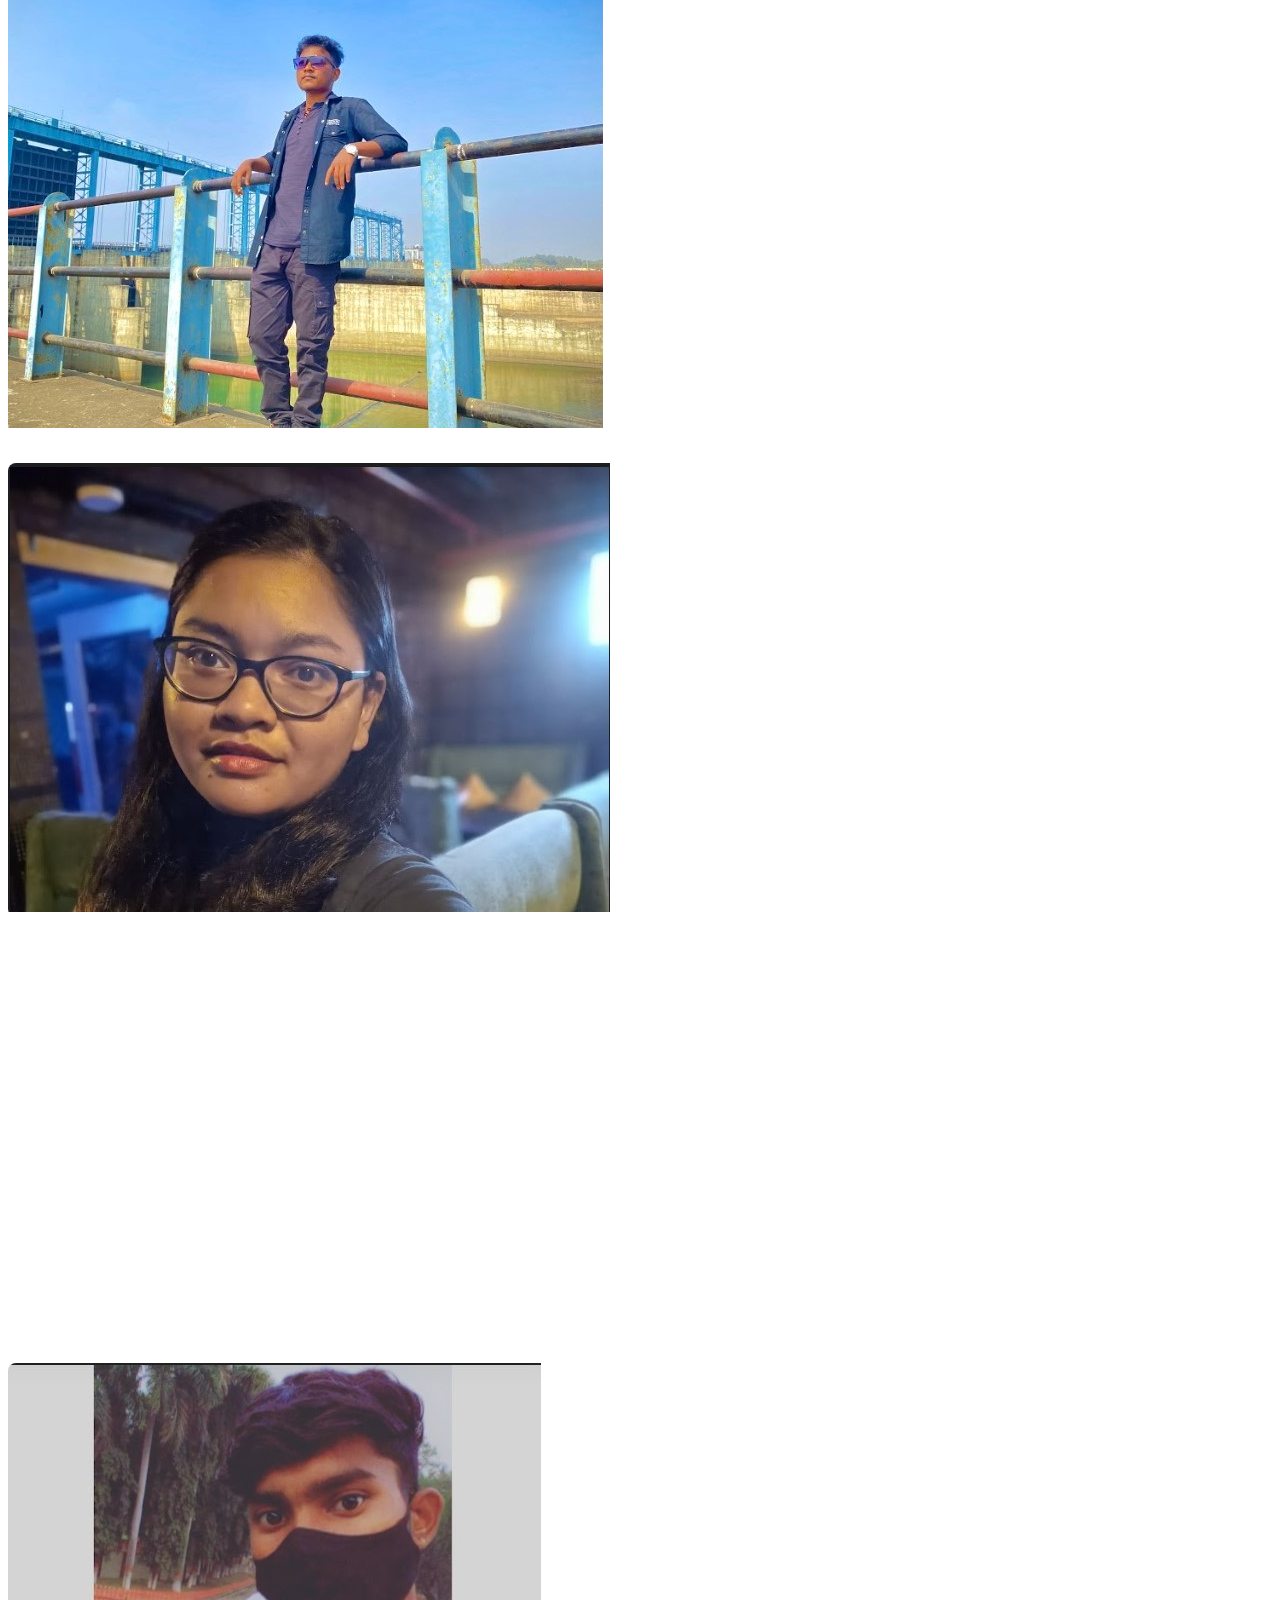
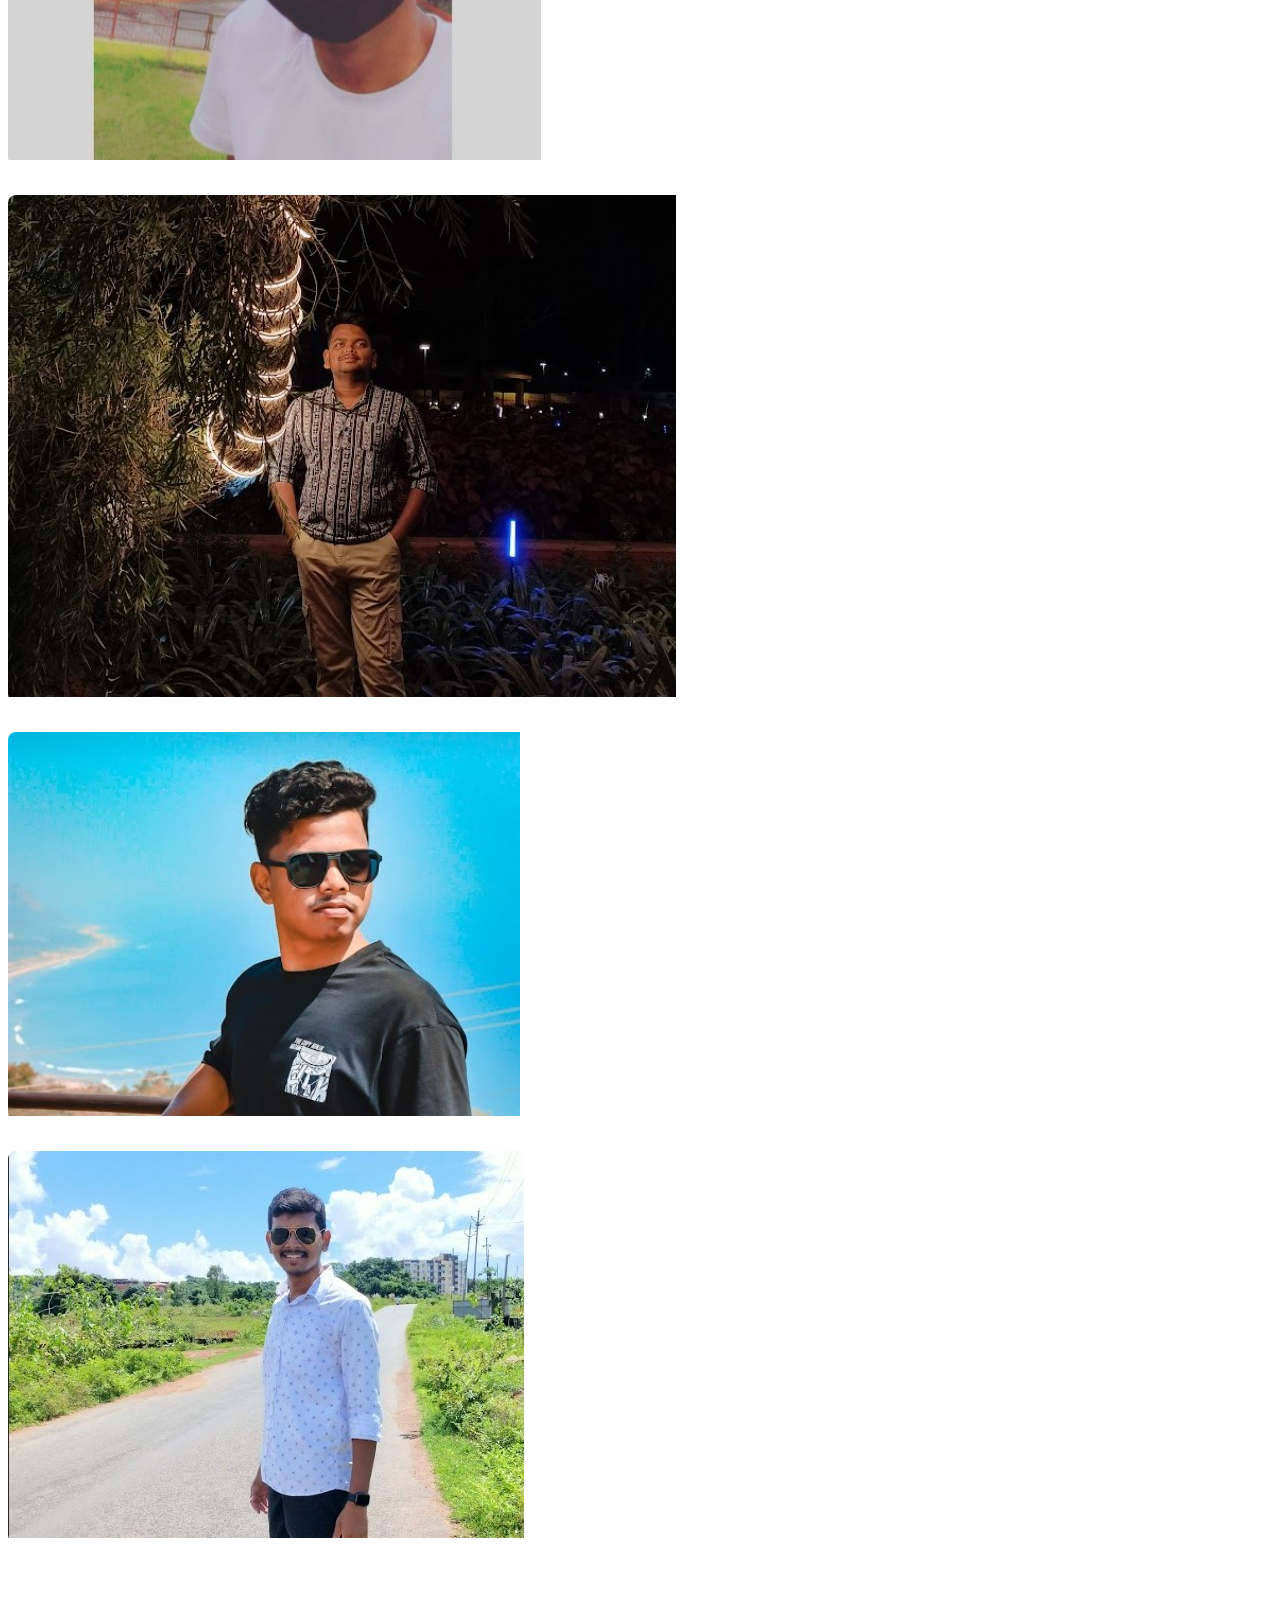
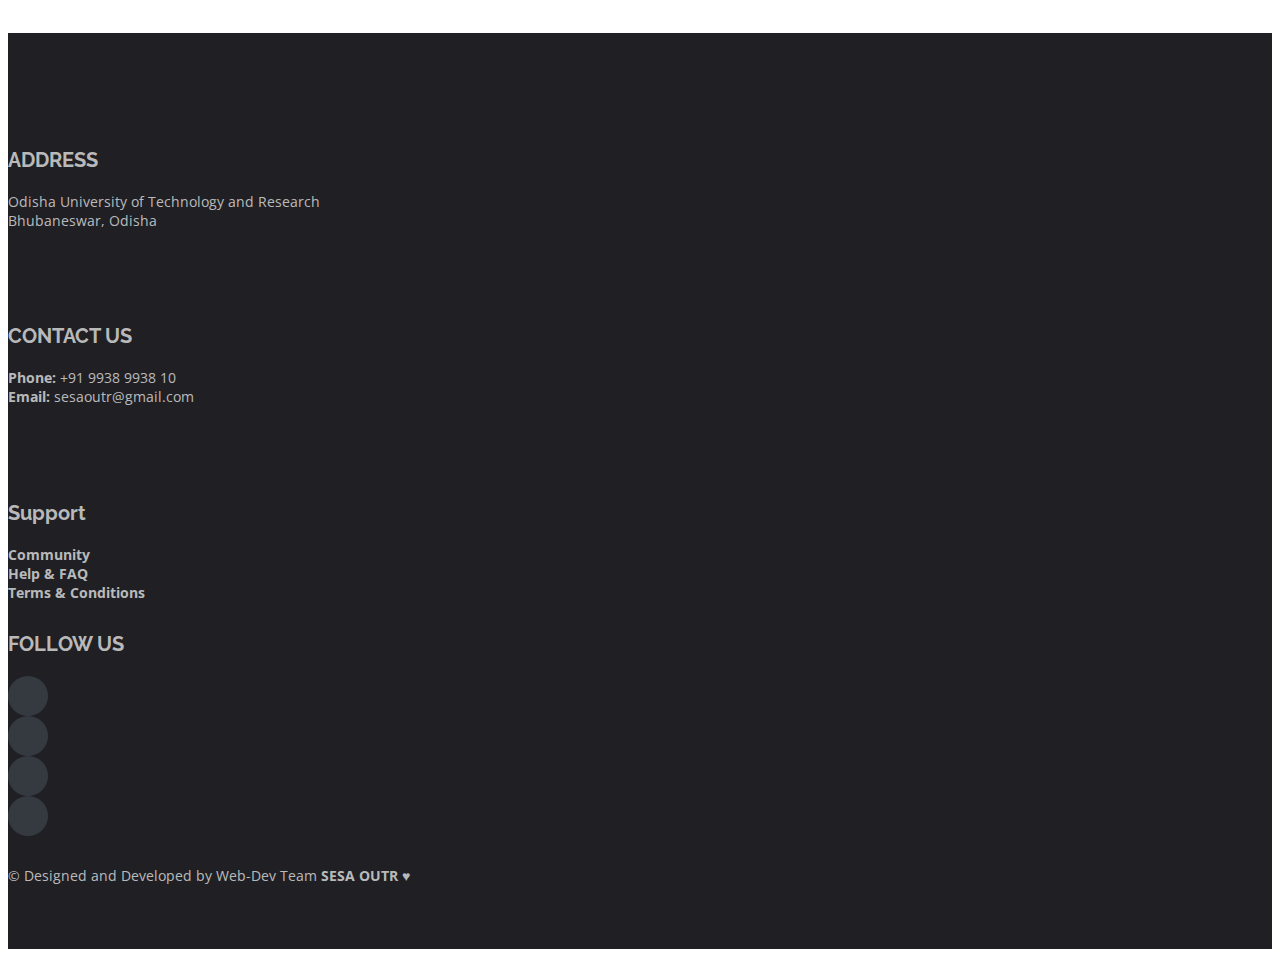
==== commit 5f5ece57: "colour theme and hero changed" ====
--- a/team.html
+++ b/team.html
@@ -765,7 +765,7 @@
 
 
   <!-- ======= Footer ======= -->
-  <footer id="footer" class="footer">
+  <!-- <footer id="footer" class="footer">
 
     <div class="container">
       <div class="row gy-3">
@@ -810,7 +810,7 @@
           <h4>FOLLOW US</h4>
           <div class="social-links d-flex">
             <a href="https://www.youtube.com/channel/UCjoQ_VC35whQ7s9BWvcTdGA/featured" class="twitter"><i class="bi bi-youtube"></i></a>
-            <a href="https://www.instagram.com/sesa_official_/" class="facebook"><i class="bi bi-facebook"></i></a>
+            <a href="https://www.facebook.com/sesa_official_/" class="facebook"><i class="bi bi-facebook"></i></a>
             <a href="https://www.instagram.com/sesa_official_/" class="instagram"><i class="bi bi-instagram"></i></a>
             <a href="#" class="linkedin"><i class="bi bi-linkedin"></i></a>
           </div>
@@ -825,8 +825,56 @@
       </div>
     </div>
 
-  </footer>
+  </footer> -->
   <!-- End Footer -->
+
+  <!-- ======= Footer ======= -->
+<footer id="footer" class="footer">
+  <div class="container">
+    <div class="row">
+      <div class="col-md-3">
+        <div class="footer-box">
+          <i class="bi bi-geo-alt icon"></i>
+          <h4>ADDRESS</h4>
+          <p>Odisha University of Technology and Research<br>Bhubaneswar, Odisha</p>
+        </div>
+      </div>
+      <div class="col-md-3">
+        <div class="footer-box">
+          <i class="bi bi-telephone icon"></i>
+          <h4>CONTACT US</h4>
+          <p><strong>Phone:</strong> +91 9938 9938 10<br><strong>Email:</strong> sesaoutr@gmail.com</p>
+        </div>
+      </div>
+      <div class="col-md-3">
+        <div class="footer-box">
+          <i class="bi bi-clock icon"></i>
+          <h4>Support</h4>
+          <p><strong>Community</strong><br><strong>Help & FAQ</strong><br><strong>Terms & Conditions</strong></p>
+        </div>
+      </div>
+      <div class="col-md-3">
+        <div class="footer-box">
+          <h4>FOLLOW US</h4>
+          <div class="social-links d-flex">
+            <a href="https://www.youtube.com/channel/UCjoQ_VC35whQ7s9BWvcTdGA/featured" class="twitter"><i class="bi bi-youtube"></i></a>
+            <a href="https://www.facebook.com/sesa_official_/" class="facebook"><i class="bi bi-facebook"></i></a>
+            <a href="https://www.instagram.com/sesa_official_/" class="instagram"><i class="bi bi-instagram"></i></a>
+            <a href="#" class="linkedin"><i class="bi bi-linkedin"></i></a>
+          </div>
+        </div>
+      </div>
+    </div>
+    <div class="row">
+      <div class="col-md-12">
+        <div class="text-center">
+          <p>&copy; Designed and Developed by Web-Dev Team<strong><span> SESA OUTR ♥</span></strong></p>
+        </div>
+      </div>
+    </div>
+  </div>
+</footer>
+
 
   <a href="#" class="back-to-top d-flex align-items-center justify-content-center"><i class="bi bi-arrow-up-short"></i></a>
 
--- a/Team/assets/css/style.css
+++ b/Team/assets/css/style.css
@@ -0,0 +1,1304 @@
+/**
+* Template Name: Ninestars - v4.10.0
+* Template URL: https://bootstrapmade.com/ninestars-free-bootstrap-3-theme-for-creative/
+* Author: BootstrapMade.com
+* License: https://bootstrapmade.com/license/
+*/
+
+/*--------------------------------------------------------------
+# General
+--------------------------------------------------------------*/
+body {
+  font-family: "Open Sans", sans-serif;
+  color: #212529;
+}
+
+a {
+  color: #eb5d1e;
+  text-decoration: none;
+}
+
+a:hover {
+  color: #ef7f4d;
+  text-decoration: none;
+}
+
+h1,
+h2,
+h3,
+h4,
+h5,
+h6,
+.font-primary {
+  font-family: "Raleway", sans-serif;
+}
+
+/*--------------------------------------------------------------
+# Back to top button
+--------------------------------------------------------------*/
+.back-to-top {
+  position: fixed;
+  visibility: hidden;
+  opacity: 0;
+  right: 15px;
+  bottom: 15px;
+  z-index: 99999;
+  background: #eb5d1e;
+  width: 40px;
+  height: 40px;
+  border-radius: 4px;
+  transition: all 0.4s;
+}
+
+.back-to-top i {
+  font-size: 24px;
+  color: #fff;
+  line-height: 0;
+}
+
+.back-to-top:hover {
+  background: #ee7843;
+  color: #fff;
+}
+
+.back-to-top.active {
+  visibility: visible;
+  opacity: 1;
+}
+
+/*--------------------------------------------------------------
+# Disable aos animation delay on mobile devices
+--------------------------------------------------------------*/
+@media screen and (max-width: 768px) {
+  [data-aos-delay] {
+    transition-delay: 0 !important;
+  }
+}
+
+/*--------------------------------------------------------------
+# Header
+--------------------------------------------------------------*/
+#header {
+  height: 72px;
+  transition: all 0.5s;
+  z-index: 997;
+  transition: all 0.5s;
+  background: #fff;
+  box-shadow: 0px 2px 15px rgba(0, 0, 0, 0.1);
+}
+
+#header .logo h1 {
+  font-size: 30px;
+  margin: 0;
+  line-height: 1;
+  font-weight: 400;
+  letter-spacing: 2px;
+}
+
+#header .logo h1 a,
+#header .logo h1 a:hover {
+  color: #7a6960;
+  text-decoration: none;
+}
+
+#header .logo img {
+  padding: 0;
+  margin: 0;
+  max-height: 40px;
+}
+
+#main {
+  margin-top: 72px;
+}
+
+/*--------------------------------------------------------------
+# Navigation Menu
+--------------------------------------------------------------*/
+/**
+* Desktop Navigation 
+*/
+.navbar {
+  padding: 0;
+}
+
+.navbar ul {
+  margin: 0;
+  padding: 0;
+  display: flex;
+  list-style: none;
+  align-items: center;
+}
+
+.navbar li {
+  position: relative;
+}
+
+.navbar a,
+.navbar a:focus {
+  display: flex;
+  align-items: center;
+  justify-content: space-between;
+  padding: 10px 0 10px 30px;
+  font-size: 15px;
+  color: #4e4039;
+  white-space: nowrap;
+  transition: 0.3s;
+}
+
+.navbar a i,
+.navbar a:focus i {
+  font-size: 12px;
+  line-height: 0;
+  margin-left: 5px;
+}
+
+.navbar a:hover,
+.navbar .active,
+.navbar .active:focus,
+.navbar li:hover>a {
+  color: #eb5d1e;
+}
+
+.navbar .getstarted,
+.navbar .getstarted:focus {
+  background: #eb5d1e;
+  color: #fff;
+  padding: 10px 25px;
+  margin-left: 30px;
+  border-radius: 50px;
+}
+
+.navbar .getstarted:hover,
+.navbar .getstarted:focus:hover {
+  color: #fff;
+  background: #ee7843;
+}
+
+.navbar .dropdown ul {
+  display: block;
+  position: absolute;
+  left: 14px;
+  top: calc(100% + 30px);
+  margin: 0;
+  padding: 10px 0;
+  z-index: 99;
+  opacity: 0;
+  visibility: hidden;
+  background: #fff;
+  box-shadow: 0px 0px 30px rgba(127, 137, 161, 0.25);
+  transition: 0.3s;
+}
+
+.navbar .dropdown ul li {
+  min-width: 200px;
+}
+
+.navbar .dropdown ul a {
+  padding: 10px 20px;
+  font-size: 15px;
+  text-transform: none;
+}
+
+.navbar .dropdown ul a i {
+  font-size: 12px;
+}
+
+.navbar .dropdown ul a:hover,
+.navbar .dropdown ul .active:hover,
+.navbar .dropdown ul li:hover>a {
+  color: #eb5d1e;
+}
+
+.navbar .dropdown:hover>ul {
+  opacity: 1;
+  top: 100%;
+  visibility: visible;
+}
+
+.navbar .dropdown .dropdown ul {
+  top: 0;
+  left: calc(100% - 30px);
+  visibility: hidden;
+}
+
+.navbar .dropdown .dropdown:hover>ul {
+  opacity: 1;
+  top: 0;
+  left: 100%;
+  visibility: visible;
+}
+
+@media (max-width: 1366px) {
+  .navbar .dropdown .dropdown ul {
+    left: -90%;
+  }
+
+  .navbar .dropdown .dropdown:hover>ul {
+    left: -100%;
+  }
+}
+
+/**
+* Mobile Navigation 
+*/
+.mobile-nav-toggle {
+  color: #7a6960;
+  font-size: 28px;
+  cursor: pointer;
+  display: none;
+  line-height: 0;
+  transition: 0.5s;
+}
+
+.mobile-nav-toggle.bi-x {
+  color: #fff;
+}
+
+@media (max-width: 991px) {
+  .mobile-nav-toggle {
+    display: block;
+  }
+
+  .navbar ul {
+    display: none;
+  }
+}
+
+.navbar-mobile {
+  position: fixed;
+  overflow: hidden;
+  top: 0;
+  right: 0;
+  left: 0;
+  bottom: 0;
+  background: rgba(78, 64, 57, 0.9);
+  transition: 0.3s;
+}
+
+.navbar-mobile .mobile-nav-toggle {
+  position: absolute;
+  top: 15px;
+  right: 15px;
+}
+
+.navbar-mobile ul {
+  display: block;
+  position: absolute;
+  top: 55px;
+  right: 15px;
+  bottom: 15px;
+  left: 15px;
+  padding: 10px 0;
+  background-color: #fff;
+  overflow-y: auto;
+  transition: 0.3s;
+}
+
+.navbar-mobile a,
+.navbar-mobile a:focus {
+  padding: 10px 20px;
+  font-size: 15px;
+  color: #7a6960;
+}
+
+.navbar-mobile a:hover,
+.navbar-mobile .active,
+.navbar-mobile li:hover>a {
+  color: #eb5d1e;
+}
+
+.navbar-mobile .getstarted,
+.navbar-mobile .getstarted:focus {
+  margin: 15px;
+}
+
+.navbar-mobile .dropdown ul {
+  position: static;
+  display: none;
+  margin: 10px 20px;
+  padding: 10px 0;
+  z-index: 99;
+  opacity: 1;
+  visibility: visible;
+  background: #fff;
+  box-shadow: 0px 0px 30px rgba(127, 137, 161, 0.25);
+}
+
+.navbar-mobile .dropdown ul li {
+  min-width: 200px;
+}
+
+.navbar-mobile .dropdown ul a {
+  padding: 10px 20px;
+}
+
+.navbar-mobile .dropdown ul a i {
+  font-size: 12px;
+}
+
+.navbar-mobile .dropdown ul a:hover,
+.navbar-mobile .dropdown ul .active:hover,
+.navbar-mobile .dropdown ul li:hover>a {
+  color: #eb5d1e;
+}
+
+.navbar-mobile .dropdown>.dropdown-active {
+  display: block;
+}
+
+/*--------------------------------------------------------------
+# Hero Section
+--------------------------------------------------------------*/
+#hero {
+  width: 100%;
+  height: 70vh;
+  background: #fef8f5;
+  border-bottom: 2px solid #fcebe3;
+  margin: 72px 0 -72px 0;
+}
+
+#hero h1 {
+  margin: 0;
+  font-size: 48px;
+  font-weight: 700;
+  line-height: 56px;
+  color: #4e4039;
+}
+
+#hero h2 {
+  color: #a08f86;
+  margin: 15px 0 0 0;
+  font-size: 24px;
+}
+
+#hero .btn-get-started {
+  font-family: "Raleway", sans-serif;
+  font-weight: 500;
+  font-size: 16px;
+  letter-spacing: 1px;
+  display: inline-block;
+  padding: 8px 28px;
+  border-radius: 3px;
+  transition: 0.5s;
+  margin-top: 30px;
+  color: #fff;
+  background: #eb5d1e;
+}
+
+#hero .btn-get-started:hover {
+  background: #ef7f4d;
+}
+
+#hero .animated {
+  animation: up-down 2s ease-in-out infinite alternate-reverse both;
+}
+
+@media (max-width: 991px) {
+  #hero {
+    height: calc(100vh - 72px);
+  }
+
+  #hero .animated {
+    -webkit-animation: none;
+    animation: none;
+  }
+
+  #hero .hero-img {
+    text-align: center;
+  }
+
+  #hero .hero-img img {
+    width: 50%;
+  }
+}
+
+@media (max-width: 768px) {
+  #hero h1 {
+    font-size: 28px;
+    line-height: 36px;
+  }
+
+  #hero h2 {
+    font-size: 18px;
+    line-height: 24px;
+  }
+
+  #hero .hero-img img {
+    width: 70%;
+  }
+}
+
+@media (max-width: 575px) {
+  #hero .hero-img img {
+    width: 80%;
+  }
+}
+
+@media (max-height: 600px) {
+  #hero {
+    height: 120vh;
+  }
+}
+
+@-webkit-keyframes up-down {
+  0% {
+    transform: translateY(10px);
+  }
+
+  100% {
+    transform: translateY(-10px);
+  }
+}
+
+@keyframes up-down {
+  0% {
+    transform: translateY(10px);
+  }
+
+  100% {
+    transform: translateY(-10px);
+  }
+}
+
+/*--------------------------------------------------------------
+# Sections General
+--------------------------------------------------------------*/
+section {
+  padding: 60px 0;
+  overflow: hidden;
+}
+
+.section-bg {
+  background-color: #fef8f5;
+}
+
+.section-title {
+  text-align: center;
+  padding-bottom: 30px;
+}
+
+.section-title h2 {
+  font-size: 24px;
+  font-weight: 700;
+  padding-bottom: 0;
+  line-height: 1px;
+  margin-bottom: 15px;
+  color: #c2b7b1;
+}
+
+.section-title p {
+  padding-bottom: 15px;
+  margin-bottom: 15px;
+  position: relative;
+  font-size: 32px;
+  font-weight: 700;
+  color: #4e4039;
+}
+
+.section-title p::after {
+  content: "";
+  position: absolute;
+  display: block;
+  width: 60px;
+  height: 2px;
+  background: #eb5d1e;
+  bottom: 0;
+  left: calc(50% - 30px);
+}
+
+/*--------------------------------------------------------------
+# Breadcrumbs
+--------------------------------------------------------------*/
+.breadcrumbs {
+  padding: 15px 0;
+  background-color: #fef5f1;
+  min-height: 40px;
+}
+
+.breadcrumbs h2 {
+  font-size: 24px;
+  font-weight: 300;
+}
+
+.breadcrumbs ol {
+  display: flex;
+  flex-wrap: wrap;
+  list-style: none;
+  padding: 0;
+  margin: 0;
+  font-size: 14px;
+}
+
+.breadcrumbs ol li+li {
+  padding-left: 10px;
+}
+
+.breadcrumbs ol li+li::before {
+  display: inline-block;
+  padding-right: 10px;
+  color: #6c757d;
+  content: "/";
+}
+
+@media (max-width: 768px) {
+  .breadcrumbs .d-flex {
+    display: block !important;
+  }
+
+  .breadcrumbs ol {
+    display: block;
+  }
+
+  .breadcrumbs ol li {
+    display: inline-block;
+  }
+}
+
+/*--------------------------------------------------------------
+# About
+--------------------------------------------------------------*/
+.about h3 {
+  font-weight: 700;
+  font-size: 34px;
+  color: #4e4039;
+}
+
+.about h4 {
+  font-size: 20px;
+  font-weight: 700;
+  margin-top: 5px;
+  color: #7a6960;
+}
+
+.about i {
+  font-size: 48px;
+  margin-top: 15px;
+  color: #f39e7a;
+}
+
+.about p {
+  font-size: 15px;
+  color: #5a6570;
+}
+
+@media (max-width: 991px) {
+  .about .about-img img {
+    max-width: 70%;
+  }
+}
+
+@media (max-width: 767px) {
+  .about .about-img img {
+    max-width: 90%;
+  }
+}
+
+/*--------------------------------------------------------------
+# Services
+--------------------------------------------------------------*/
+.services .icon-box {
+  padding: 30px;
+  position: relative;
+  overflow: hidden;
+  margin: 0 0 40px 0;
+  background: #fff;
+  box-shadow: 0 10px 29px 0 rgba(68, 88, 144, 0.1);
+  transition: all 0.3s ease-in-out;
+  border-radius: 15px;
+  text-align: center;
+  border-bottom: 3px solid #fff;
+}
+
+.services .icon-box:hover {
+  transform: translateY(-5px);
+  border-color: #ef7f4d;
+}
+
+.services .icon i {
+  font-size: 48px;
+  line-height: 1;
+  margin-bottom: 15px;
+  color: #ef7f4d;
+}
+
+.services .title {
+  font-weight: 700;
+  margin-bottom: 15px;
+  font-size: 18px;
+}
+
+.services .title a {
+  color: #111;
+}
+
+.services .description {
+  font-size: 15px;
+  line-height: 28px;
+  margin-bottom: 0;
+}
+
+/*--------------------------------------------------------------
+# Portfolio
+--------------------------------------------------------------*/
+.portfolio .portfolio-item {
+  margin-bottom: 30px;
+}
+
+.portfolio #portfolio-flters {
+  padding: 0;
+  margin: 0 0 35px 0;
+  list-style: none;
+  text-align: center;
+}
+
+.portfolio #portfolio-flters li {
+  cursor: pointer;
+  margin: 0 15px 15px 0;
+  display: inline-block;
+  padding: 5px;
+  font-size: 16px;
+  font-weight: 600;
+  line-height: 20px;
+  color: #212529;
+  margin-bottom: 5px;
+  transition: all 0.3s ease-in-out;
+}
+
+.portfolio #portfolio-flters li:hover,
+.portfolio #portfolio-flters li.filter-active {
+  color: #eb5d1e;
+}
+
+.portfolio #portfolio-flters li:last-child {
+  margin-right: 0;
+}
+
+.portfolio .portfolio-wrap {
+  transition: 0.3s;
+  position: relative;
+  overflow: hidden;
+  border-radius: 8px;
+  z-index: 1;
+}
+
+.portfolio .portfolio-wrap::before {
+  content: "";
+  background: rgba(122, 105, 96, 0.6);
+  position: absolute;
+  left: 100%;
+  right: 0;
+  top: 0;
+  bottom: 0;
+  transition: all ease-in-out 0.3s;
+  z-index: 2;
+}
+
+.portfolio .portfolio-wrap img {
+  transition: 0.3s;
+  position: relative;
+  z-index: 1;
+}
+
+.portfolio .portfolio-wrap .portfolio-links {
+  opacity: 0;
+  left: 0;
+  right: 0;
+  top: calc(50% - 32px);
+  text-align: center;
+  z-index: 3;
+  position: absolute;
+  transition: all ease-in-out 0.3s;
+}
+
+.portfolio .portfolio-wrap .portfolio-links a {
+  color: #eb5d1e;
+  margin: 0 4px;
+  line-height: 0;
+  background-color: #fff;
+  padding-top: 6px;
+  padding-right: 1px;
+  border-radius: 50px;
+  text-align: center;
+  width: 32px;
+  height: 32px;
+  display: inline-block;
+  transition: 0.3s;
+}
+
+.portfolio .portfolio-wrap .portfolio-links a i {
+  line-height: 0;
+  font-size: 20px;
+}
+
+.portfolio .portfolio-wrap .portfolio-links a:hover {
+  background: #eb5d1e;
+  color: #fff;
+}
+
+.portfolio .portfolio-wrap .portfolio-info {
+  opacity: 0;
+  position: absolute;
+  bottom: -20px;
+  left: 0;
+  right: 0;
+  text-align: center;
+  z-index: 3;
+  transition: all ease-in-out 0.3s;
+}
+
+.portfolio .portfolio-wrap .portfolio-info h4 {
+  font-size: 20px;
+  color: #fff;
+  font-weight: 600;
+}
+
+.portfolio .portfolio-wrap .portfolio-info p {
+  color: #ffffff;
+  font-size: 14px;
+  text-transform: uppercase;
+}
+
+.portfolio .portfolio-wrap:hover::before {
+  left: 0;
+}
+
+.portfolio .portfolio-wrap:hover .portfolio-links {
+  opacity: 1;
+  top: calc(50% - 16px);
+}
+
+.portfolio .portfolio-wrap:hover .portfolio-info {
+  opacity: 1;
+  bottom: 0;
+}
+
+/*--------------------------------------------------------------
+# Portfolio Details
+--------------------------------------------------------------*/
+.portfolio-details {
+  padding-top: 40px;
+}
+
+.portfolio-details .portfolio-details-slider img {
+  width: 100%;
+}
+
+.portfolio-details .portfolio-details-slider .swiper-pagination {
+  margin-top: 20px;
+  position: relative;
+}
+
+.portfolio-details .portfolio-details-slider .swiper-pagination .swiper-pagination-bullet {
+  width: 12px;
+  height: 12px;
+  background-color: #fff;
+  opacity: 1;
+  border: 1px solid #eb5d1e;
+}
+
+.portfolio-details .portfolio-details-slider .swiper-pagination .swiper-pagination-bullet-active {
+  background-color: #eb5d1e;
+}
+
+.portfolio-details .portfolio-info {
+  padding: 30px;
+  box-shadow: 0px 0 30px rgba(122, 105, 96, 0.08);
+}
+
+.portfolio-details .portfolio-info h3 {
+  font-size: 22px;
+  font-weight: 700;
+  margin-bottom: 20px;
+  padding-bottom: 20px;
+  border-bottom: 1px solid #eee;
+}
+
+.portfolio-details .portfolio-info ul {
+  list-style: none;
+  padding: 0;
+  font-size: 15px;
+}
+
+.portfolio-details .portfolio-info ul li+li {
+  margin-top: 10px;
+}
+
+.portfolio-details .portfolio-description {
+  padding-top: 30px;
+}
+
+.portfolio-details .portfolio-description h2 {
+  font-size: 26px;
+  font-weight: 700;
+  margin-bottom: 20px;
+}
+
+.portfolio-details .portfolio-description p {
+  padding: 0;
+}
+
+/*--------------------------------------------------------------
+# F.A.Q
+--------------------------------------------------------------*/
+.faq {
+  padding: 60px 0;
+}
+
+.faq .faq-list {
+  padding: 0;
+  list-style: none;
+}
+
+.faq .faq-list li {
+  border-bottom: 1px solid #eae7e5;
+  margin-bottom: 20px;
+  padding-bottom: 20px;
+}
+
+.faq .faq-list .question {
+  display: block;
+  position: relative;
+  font-family: #eb5d1e;
+  font-size: 18px;
+  line-height: 24px;
+  font-weight: 400;
+  font-weight: 600;
+  padding-left: 25px;
+  cursor: pointer;
+  color: #c54811;
+  transition: 0.3s;
+}
+
+.faq .faq-list i {
+  font-size: 16px;
+  position: absolute;
+  left: 0;
+  top: -2px;
+}
+
+.faq .faq-list p {
+  margin-bottom: 0;
+  padding: 10px 0 0 25px;
+}
+
+.faq .faq-list .icon-show {
+  display: none;
+}
+
+.faq .faq-list .collapsed {
+  color: #343a40;
+}
+
+.faq .faq-list .collapsed:hover {
+  color: #eb5d1e;
+}
+
+.faq .faq-list .collapsed .icon-show {
+  display: inline-block;
+  transition: 0.6s;
+}
+
+.faq .faq-list .collapsed .icon-close {
+  display: none;
+  transition: 0.6s;
+}
+
+/*--------------------------------------------------------------
+# Team
+--------------------------------------------------------------*/
+.team {
+  background: #fff;
+  padding: 60px 0;
+}
+
+.team .member {
+  text-align: center;
+  margin-bottom: 20px;
+  background: #343a40;
+  position: relative;
+  overflow: hidden;
+}
+
+.team .member .member-info {
+  opacity: 0;
+  position: absolute;
+  bottom: 0;
+  top: 0;
+  left: 0;
+  right: 0;
+  transition: 0.2s;
+}
+
+.team .member .member-info-content {
+  position: absolute;
+  left: 50px;
+  right: 0;
+  bottom: 0;
+  transition: bottom 0.4s;
+}
+
+.team .member .member-info-content h4 {
+  font-weight: 700;
+  margin-bottom: 2px;
+  font-size: 18px;
+  color: #fff;
+}
+
+.team .member .member-info-content span {
+  font-style: italic;
+  display: block;
+  font-size: 13px;
+  color: #fff;
+}
+
+.team .member .social {
+  position: absolute;
+  left: -50px;
+  top: 0;
+  bottom: 0;
+  width: 50px;
+  transition: left ease-in-out 0.3s;
+  background: rgba(78, 64, 57, 0.6);
+  text-align: center;
+}
+
+.team .member .social a {
+  transition: color 0.3s;
+  display: block;
+  color: #fff;
+  margin-top: 15px;
+}
+
+.team .member .social a:hover {
+  color: #eb5d1e;
+}
+
+.team .member .social i {
+  font-size: 18px;
+  margin: 0 2px;
+}
+
+.team .member:hover .member-info {
+  background: linear-gradient(0deg, rgba(78, 64, 57, 0.95) 0%, rgba(78, 64, 57, 0.95) 15%, rgba(255, 255, 255, 0) 100%);
+  opacity: 1;
+  transition: 0.4s;
+}
+
+.team .member:hover .member-info-content {
+  bottom: 30px;
+  transition: bottom 0.4s;
+}
+
+.team .member:hover .social {
+  left: 0;
+  transition: left ease-in-out 0.3s;
+}
+
+/*--------------------------------------------------------------
+# Clients
+--------------------------------------------------------------*/
+.clients .clients-slider .swiper-slide img {
+  opacity: 0.5;
+  transition: 0.3s;
+}
+
+.clients .clients-slider .swiper-slide img:hover {
+  opacity: 1;
+}
+
+.clients .clients-slider .swiper-pagination {
+  margin-top: 20px;
+  position: relative;
+}
+
+.clients .clients-slider .swiper-pagination .swiper-pagination-bullet {
+  width: 12px;
+  height: 12px;
+  background-color: #fff;
+  opacity: 1;
+  border: 1px solid #eb5d1e;
+}
+
+.clients .clients-slider .swiper-pagination .swiper-pagination-bullet-active {
+  background-color: #eb5d1e;
+}
+
+/*--------------------------------------------------------------
+# Contact Us
+--------------------------------------------------------------*/
+.contact .info {
+  border-top: 3px solid #eb5d1e;
+  border-bottom: 3px solid #eb5d1e;
+  padding: 30px;
+  background: #fff;
+  width: 100%;
+  box-shadow: 0 0 24px 0 rgba(0, 0, 0, 0.12);
+}
+
+.contact .info i {
+  font-size: 20px;
+  color: #eb5d1e;
+  float: left;
+  width: 44px;
+  height: 44px;
+  background: #fdf1ec;
+  display: flex;
+  justify-content: center;
+  align-items: center;
+  border-radius: 50px;
+  transition: all 0.3s ease-in-out;
+}
+
+.contact .info h4 {
+  padding: 0 0 0 60px;
+  font-size: 22px;
+  font-weight: 600;
+  margin-bottom: 5px;
+  color: #7a6960;
+}
+
+.contact .info p {
+  padding: 0 0 10px 60px;
+  margin-bottom: 20px;
+  font-size: 14px;
+  color: #ab9d95;
+}
+
+.contact .info .email p {
+  padding-top: 5px;
+}
+
+.contact .info .social-links {
+  padding-left: 60px;
+}
+
+.contact .info .social-links a {
+  font-size: 18px;
+  display: inline-block;
+  background: #333;
+  color: #fff;
+  line-height: 1;
+  padding: 8px 0;
+  border-radius: 50%;
+  text-align: center;
+  width: 36px;
+  height: 36px;
+  transition: 0.3s;
+  margin-right: 10px;
+}
+
+.contact .info .social-links a:hover {
+  background: #eb5d1e;
+  color: #fff;
+}
+
+.contact .info .email:hover i,
+.contact .info .address:hover i,
+.contact .info .phone:hover i {
+  background: #eb5d1e;
+  color: #fff;
+}
+
+.contact .php-email-form {
+  width: 100%;
+  border-top: 3px solid #eb5d1e;
+  border-bottom: 3px solid #eb5d1e;
+  padding: 30px;
+  background: #fff;
+  box-shadow: 0 0 24px 0 rgba(0, 0, 0, 0.12);
+}
+
+.contact .php-email-form .form-group {
+  padding-bottom: 8px;
+}
+
+.contact .php-email-form .error-message {
+  display: none;
+  color: #fff;
+  background: #ed3c0d;
+  text-align: left;
+  padding: 15px;
+  font-weight: 600;
+}
+
+.contact .php-email-form .error-message br+br {
+  margin-top: 25px;
+}
+
+.contact .php-email-form .sent-message {
+  display: none;
+  color: #fff;
+  background: #18d26e;
+  text-align: center;
+  padding: 15px;
+  font-weight: 600;
+}
+
+.contact .php-email-form .loading {
+  display: none;
+  background: #fff;
+  text-align: center;
+  padding: 15px;
+}
+
+.contact .php-email-form .loading:before {
+  content: "";
+  display: inline-block;
+  border-radius: 50%;
+  width: 24px;
+  height: 24px;
+  margin: 0 10px -6px 0;
+  border: 3px solid #6c3;
+  border-top-color: #eee;
+  -webkit-animation: animate-loading 1s linear infinite;
+  animation: animate-loading 1s linear infinite;
+}
+
+.contact .php-email-form input,
+.contact .php-email-form textarea {
+  border-radius: 0;
+  box-shadow: none;
+  font-size: 14px;
+}
+
+.contact .php-email-form input {
+  height: 44px;
+}
+
+.contact .php-email-form textarea {
+  padding: 10px 12px;
+}
+
+.contact .php-email-form button[type=submit] {
+  background: #eb5d1e;
+  border: 0;
+  padding: 10px 24px;
+  color: #fff;
+  transition: 0.4s;
+  border-radius: 4px;
+}
+
+.contact .php-email-form button[type=submit]:hover {
+  background: #ef7f4d;
+}
+
+@-webkit-keyframes animate-loading {
+  0% {
+    transform: rotate(0deg);
+  }
+
+  100% {
+    transform: rotate(360deg);
+  }
+}
+
+@keyframes animate-loading {
+  0% {
+    transform: rotate(0deg);
+  }
+
+  100% {
+    transform: rotate(360deg);
+  }
+}
+
+/*--------------------------------------------------------------
+# Footer
+--------------------------------------------------------------*/
+.footer {
+  font-size: 14px;
+  background-color: #1f1f24;
+  padding: 50px 0;
+  color: rgba(255, 255, 255, 0.7);
+}
+
+/* Footer Box */
+.footer-box {
+  margin-bottom: 30px;
+}
+
+/* Footer Box Icon */
+.footer-box .icon {
+  font-size: 28px;
+  color: rgba(255, 255, 255, 0.7);
+  margin-right: 10px;
+}
+
+/* Footer Box Title */
+.footer-box h4 {
+  font-size: 20px;
+  font-weight: bold;
+  margin-bottom: 20px;
+  color: rgba(255, 255, 255, 0.7)
+}
+
+/* Footer Links */
+.footer-links {
+margin-bottom: 30px;
+}
+
+/* Footer Links Title */
+.footer-links h4 {
+font-size: 20px;
+font-weight: bold;
+margin-bottom: 20px;
+color: #343a40;
+}
+
+/* Footer Links Content */
+.footer-links p {
+font-size: 16px;
+line-height: 24px;
+color: #6c757d;
+}
+
+/* Social Links */
+.social-links a {
+  display: flex;
+  justify-content: center;
+  align-items: center;
+  width: 40px;
+  height: 40px;
+  border-radius: 50%;
+  background-color: #343a40;
+  margin-right: 10px;
+  transition: all 0.3s ease-in-out;
+}
+
+.social-links a i {
+  font-size: 24px;
+  color: #fff;
+  transition: all 0.3s ease-in-out;
+}
+
+.social-links a:hover {
+  transform: scale(1.2);
+  background-color: #6c3;
+}
+
+.social-links a:hover i {
+  color: #fff;
+}
+/* Footer Copyright */
+.footer .copyright {
+font-size: 14px;
+line-height: 24px;
+color: #6c757d;
+text-align: center;
+margin-top: 30px;
+}
+
+/* Responsive Footer */
+@media (max-width: 768px) {
+.footer .container {
+text-align: center;
+}
+
+.footer .row {
+display: block;
+}
+
+.footer .col-lg-3 {
+margin-bottom: 30px;
+}
+}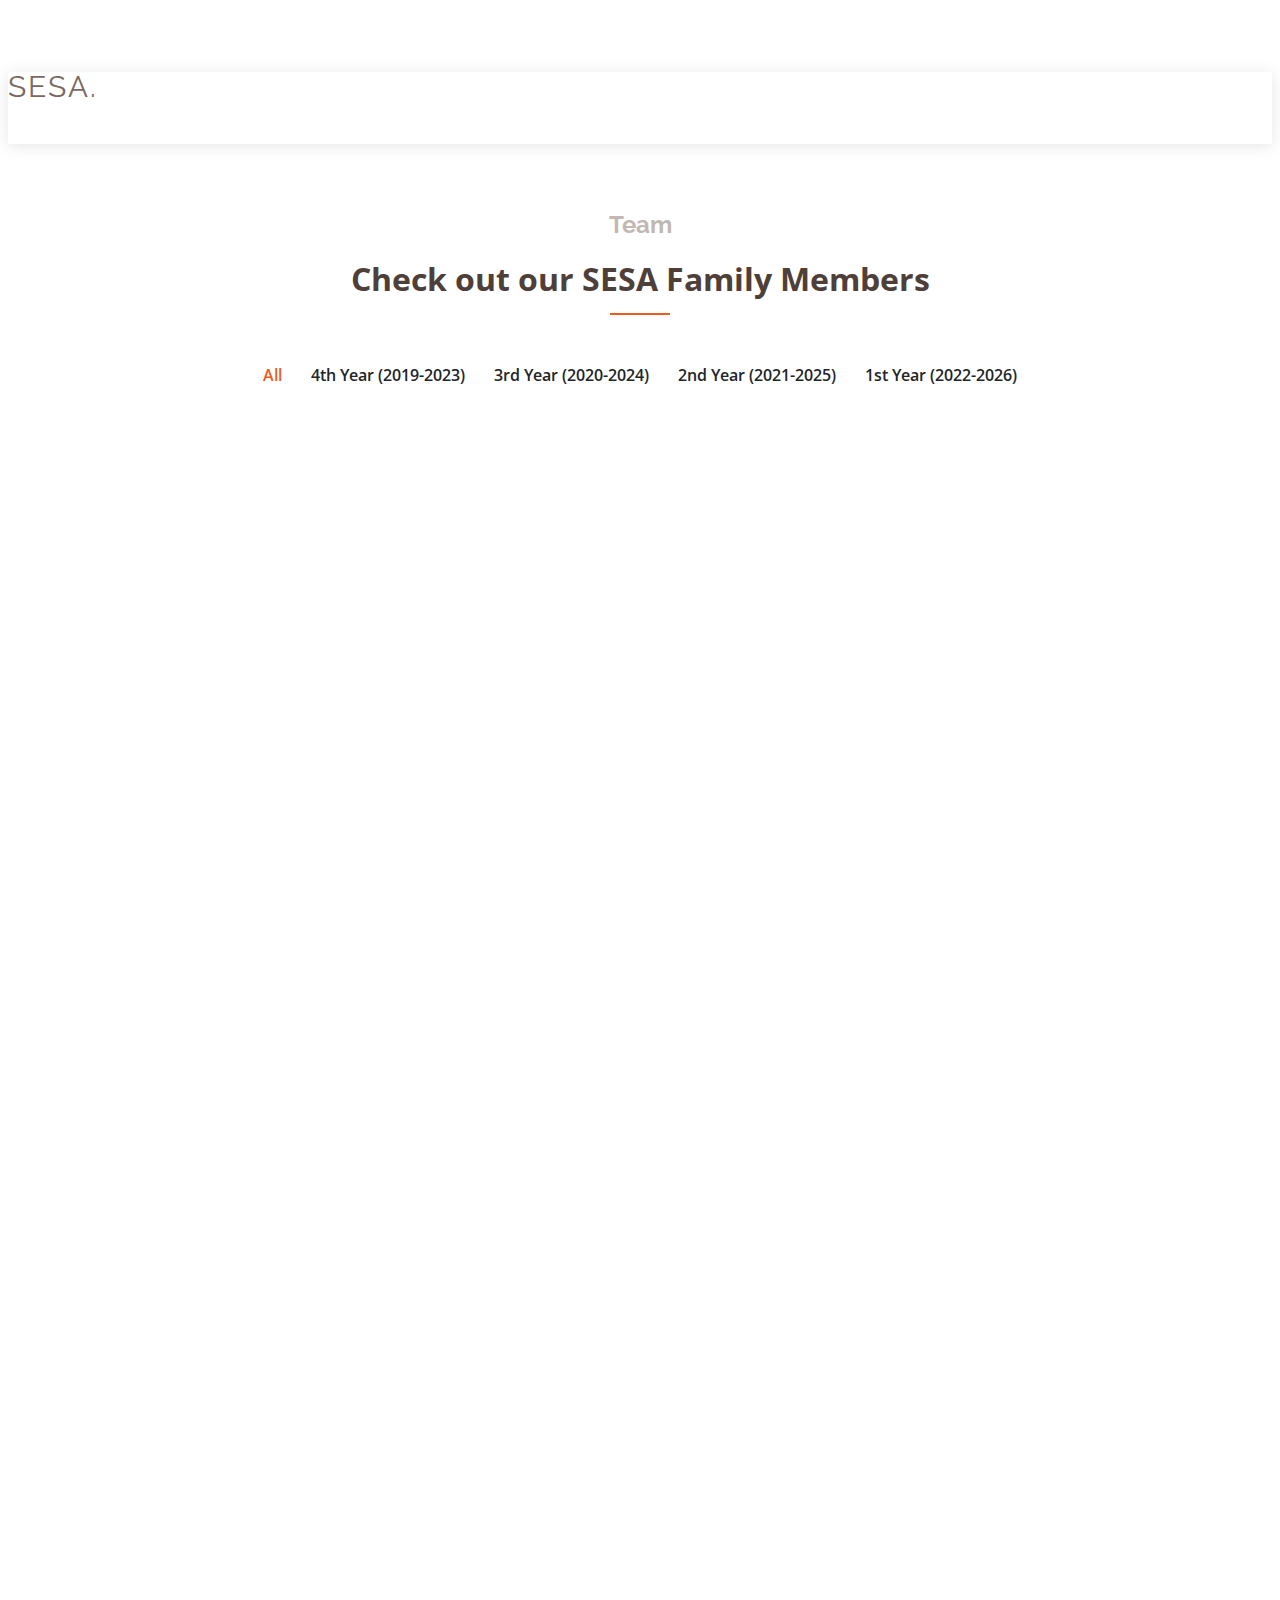
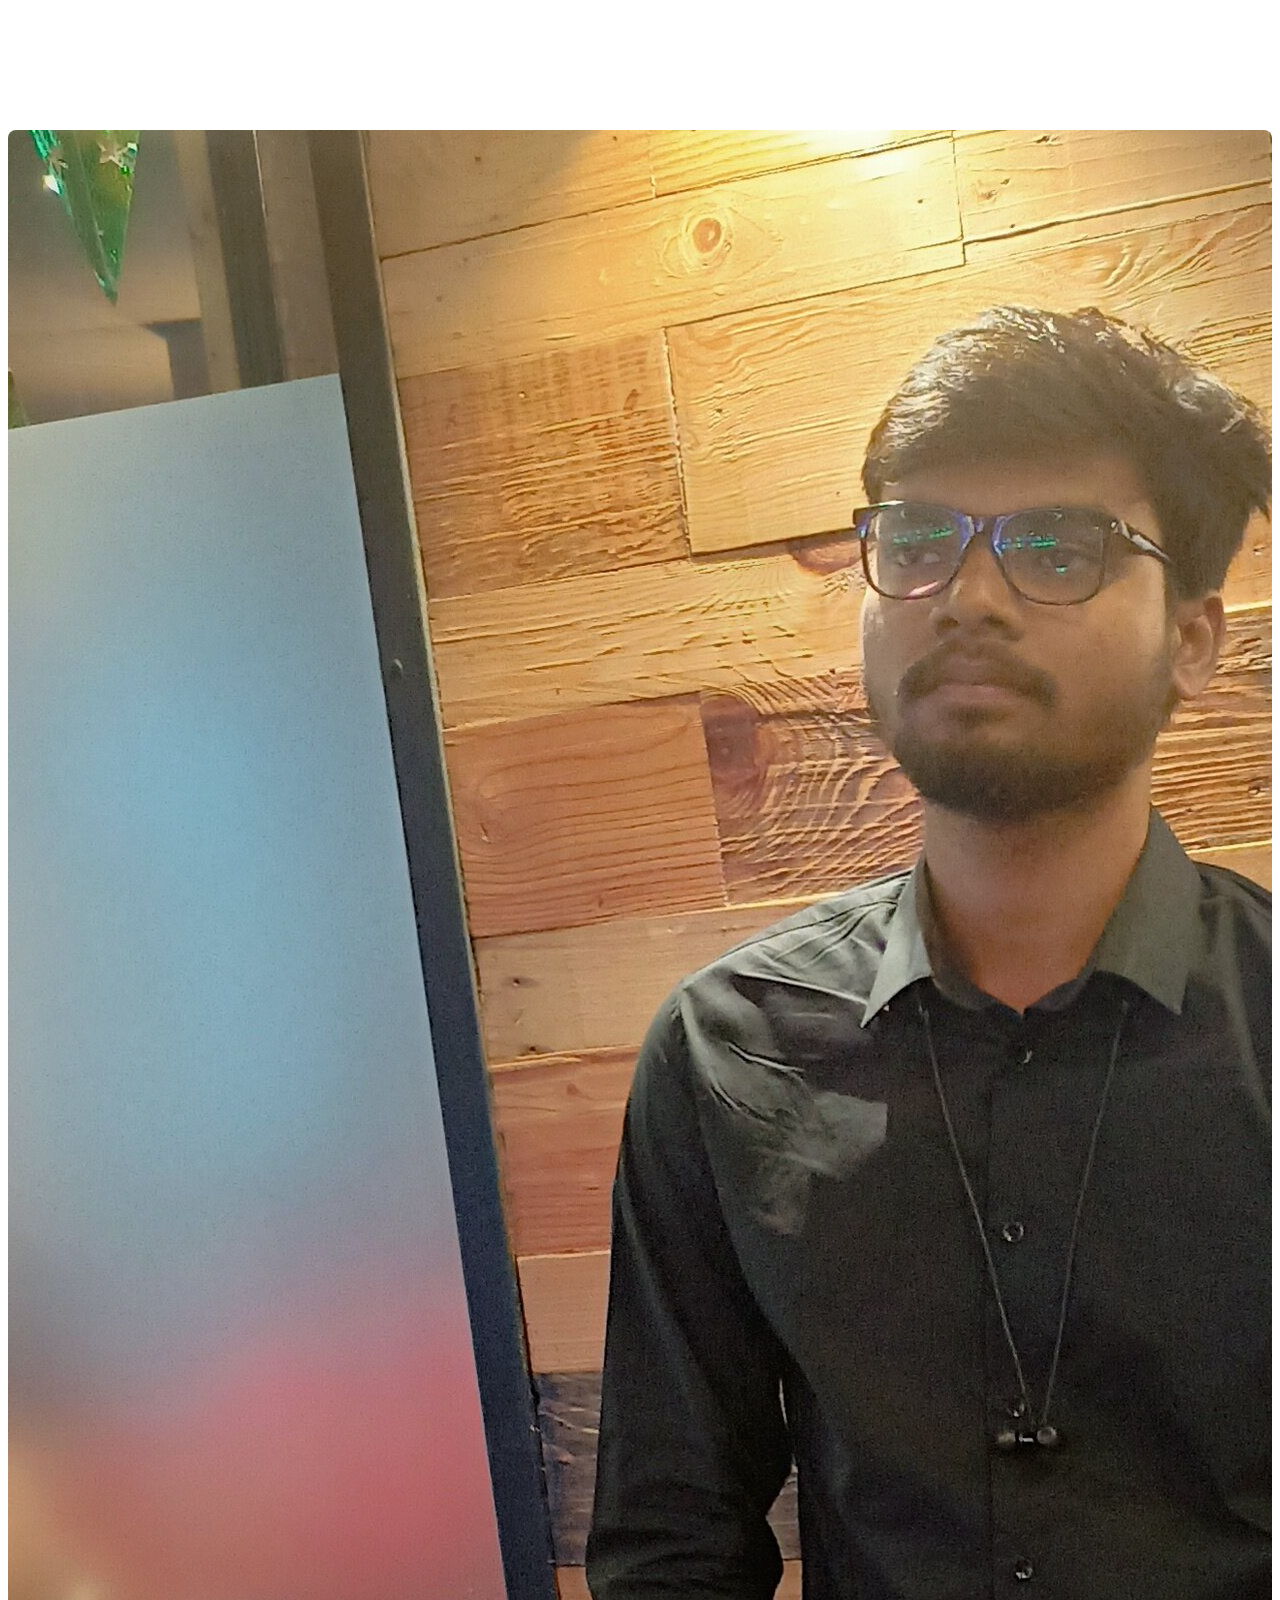
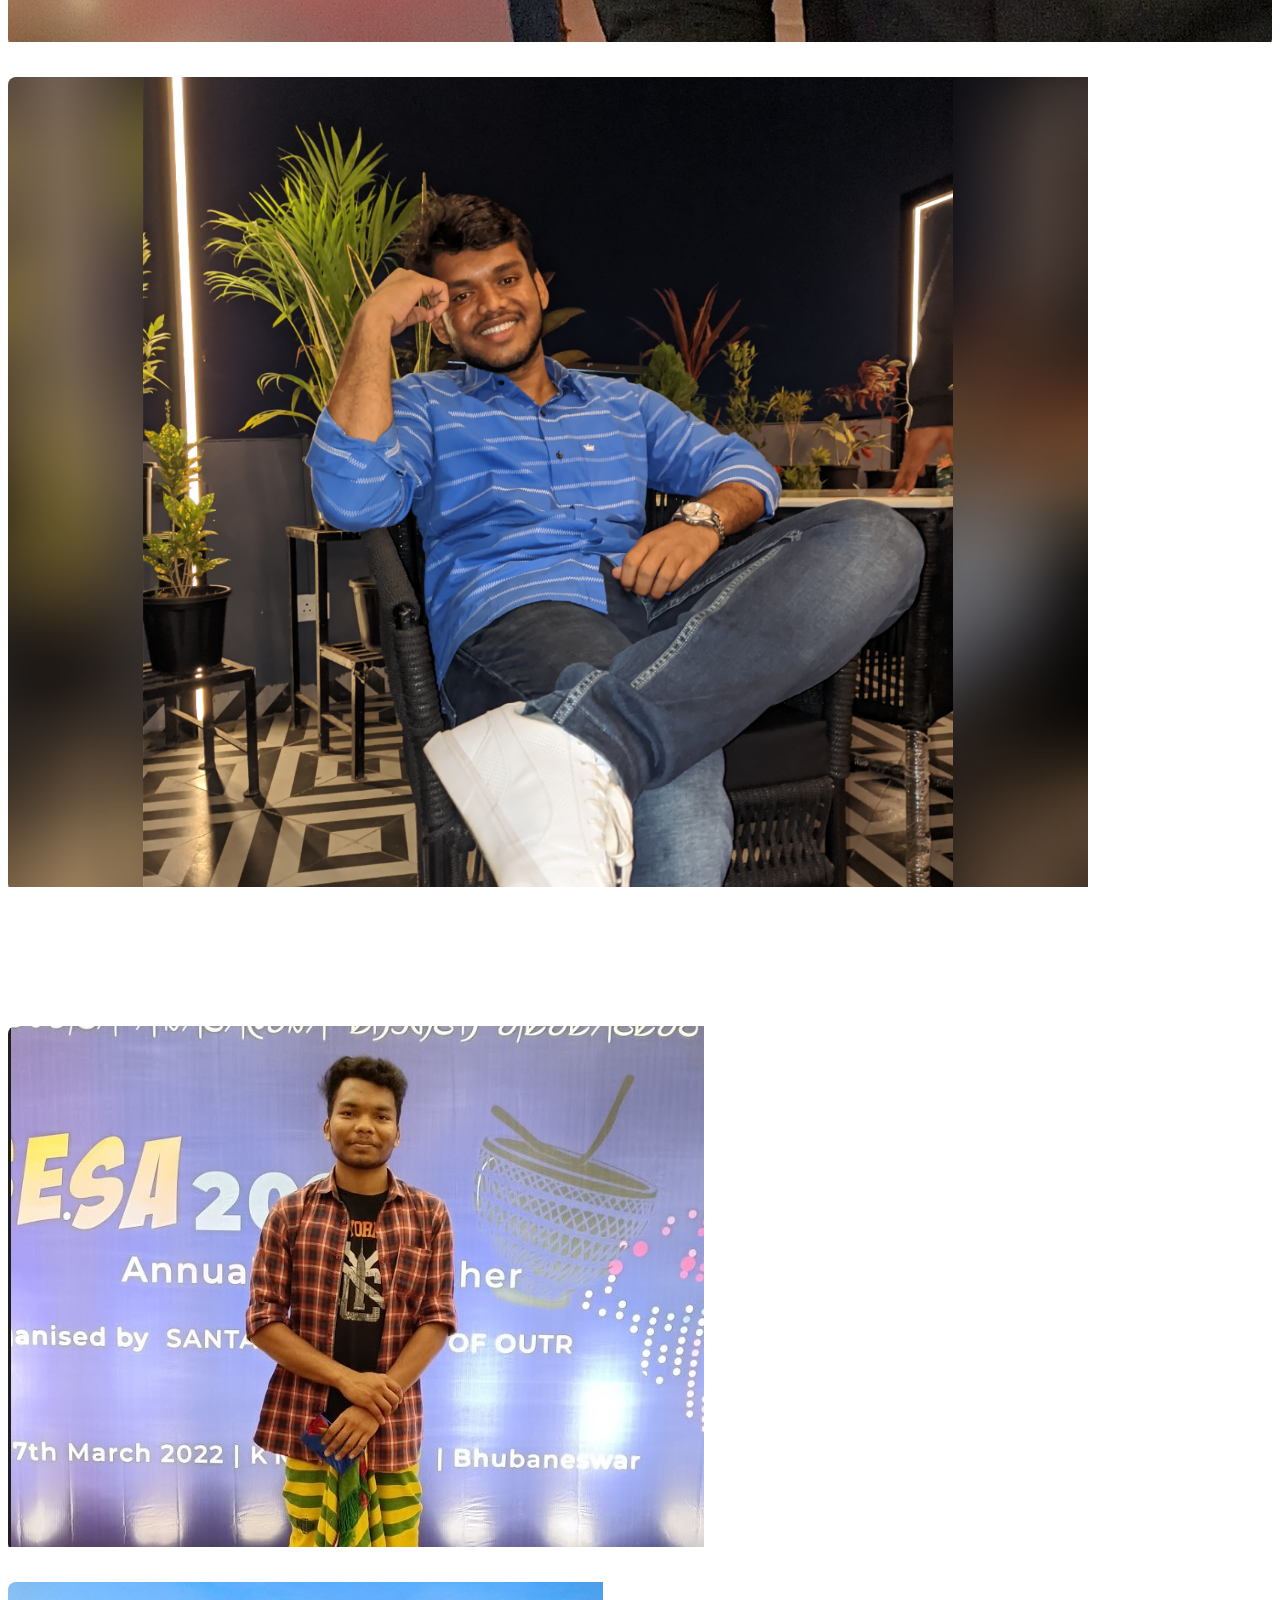
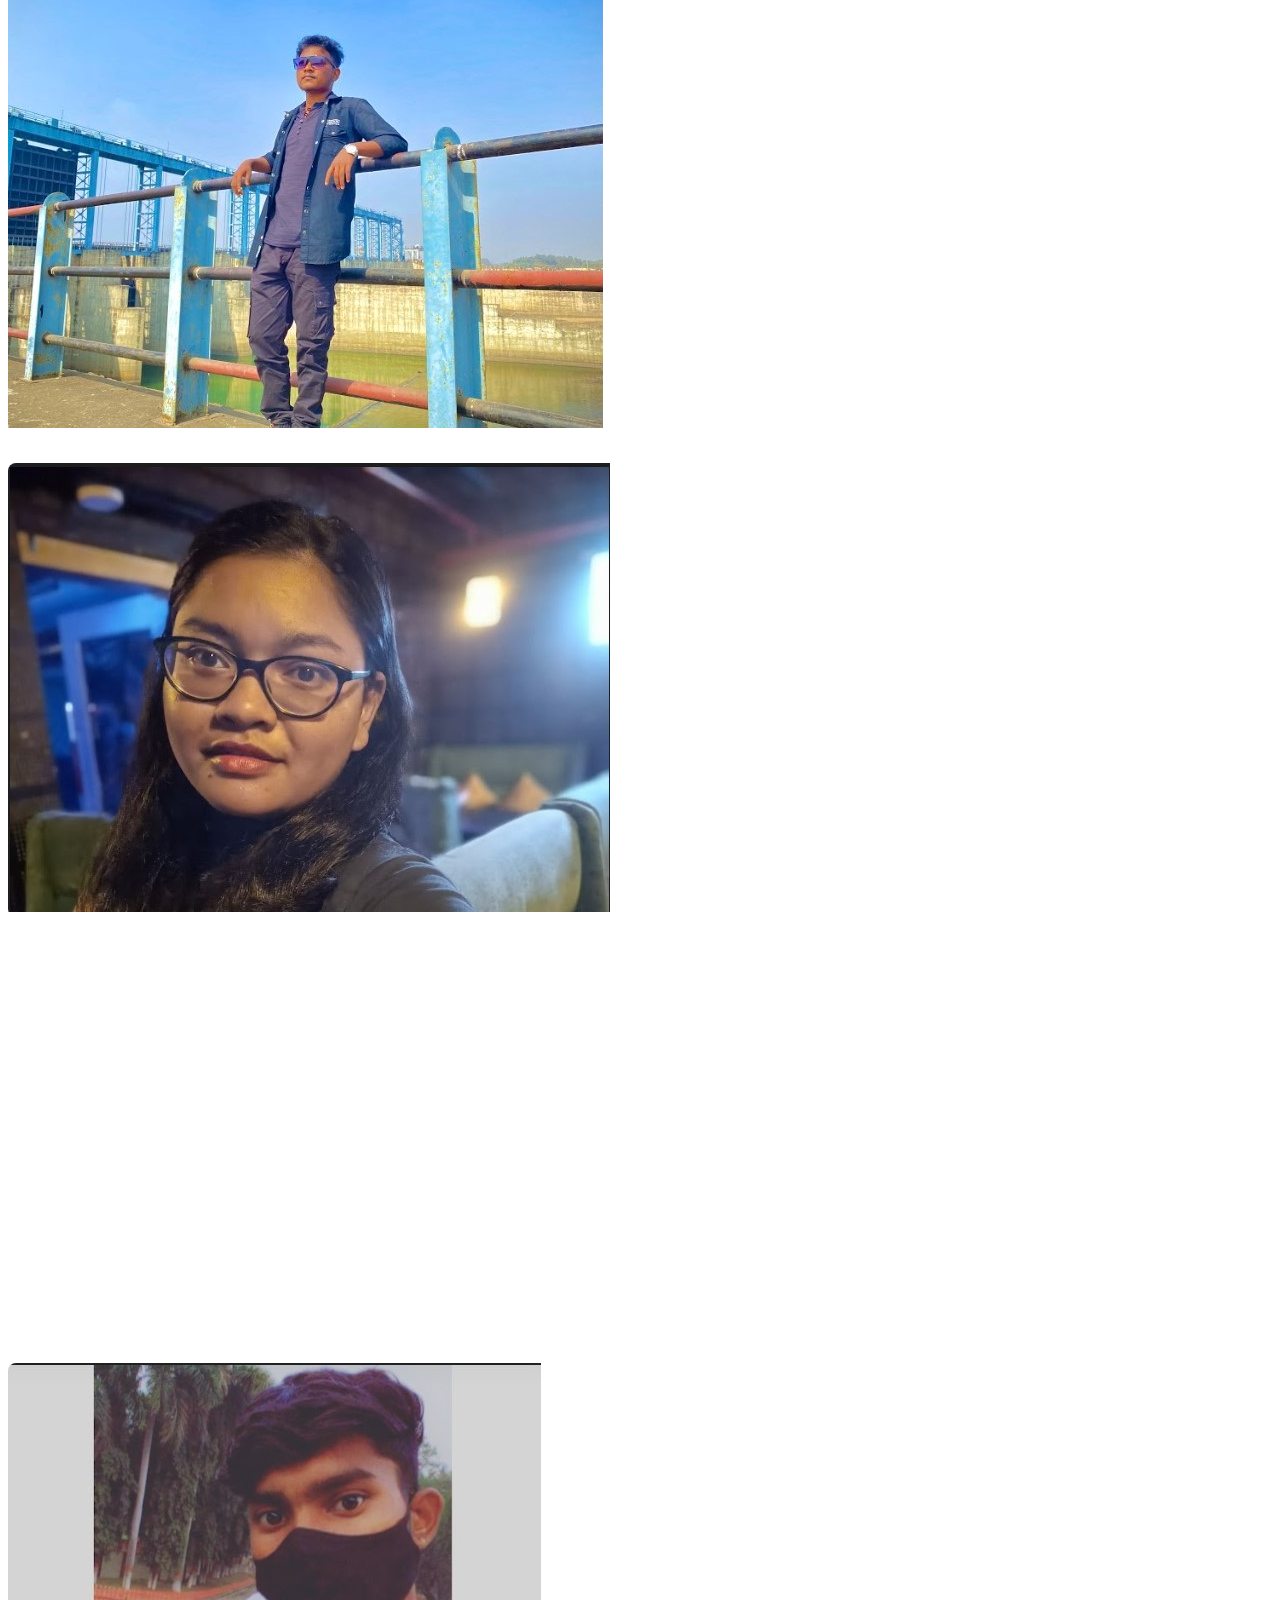
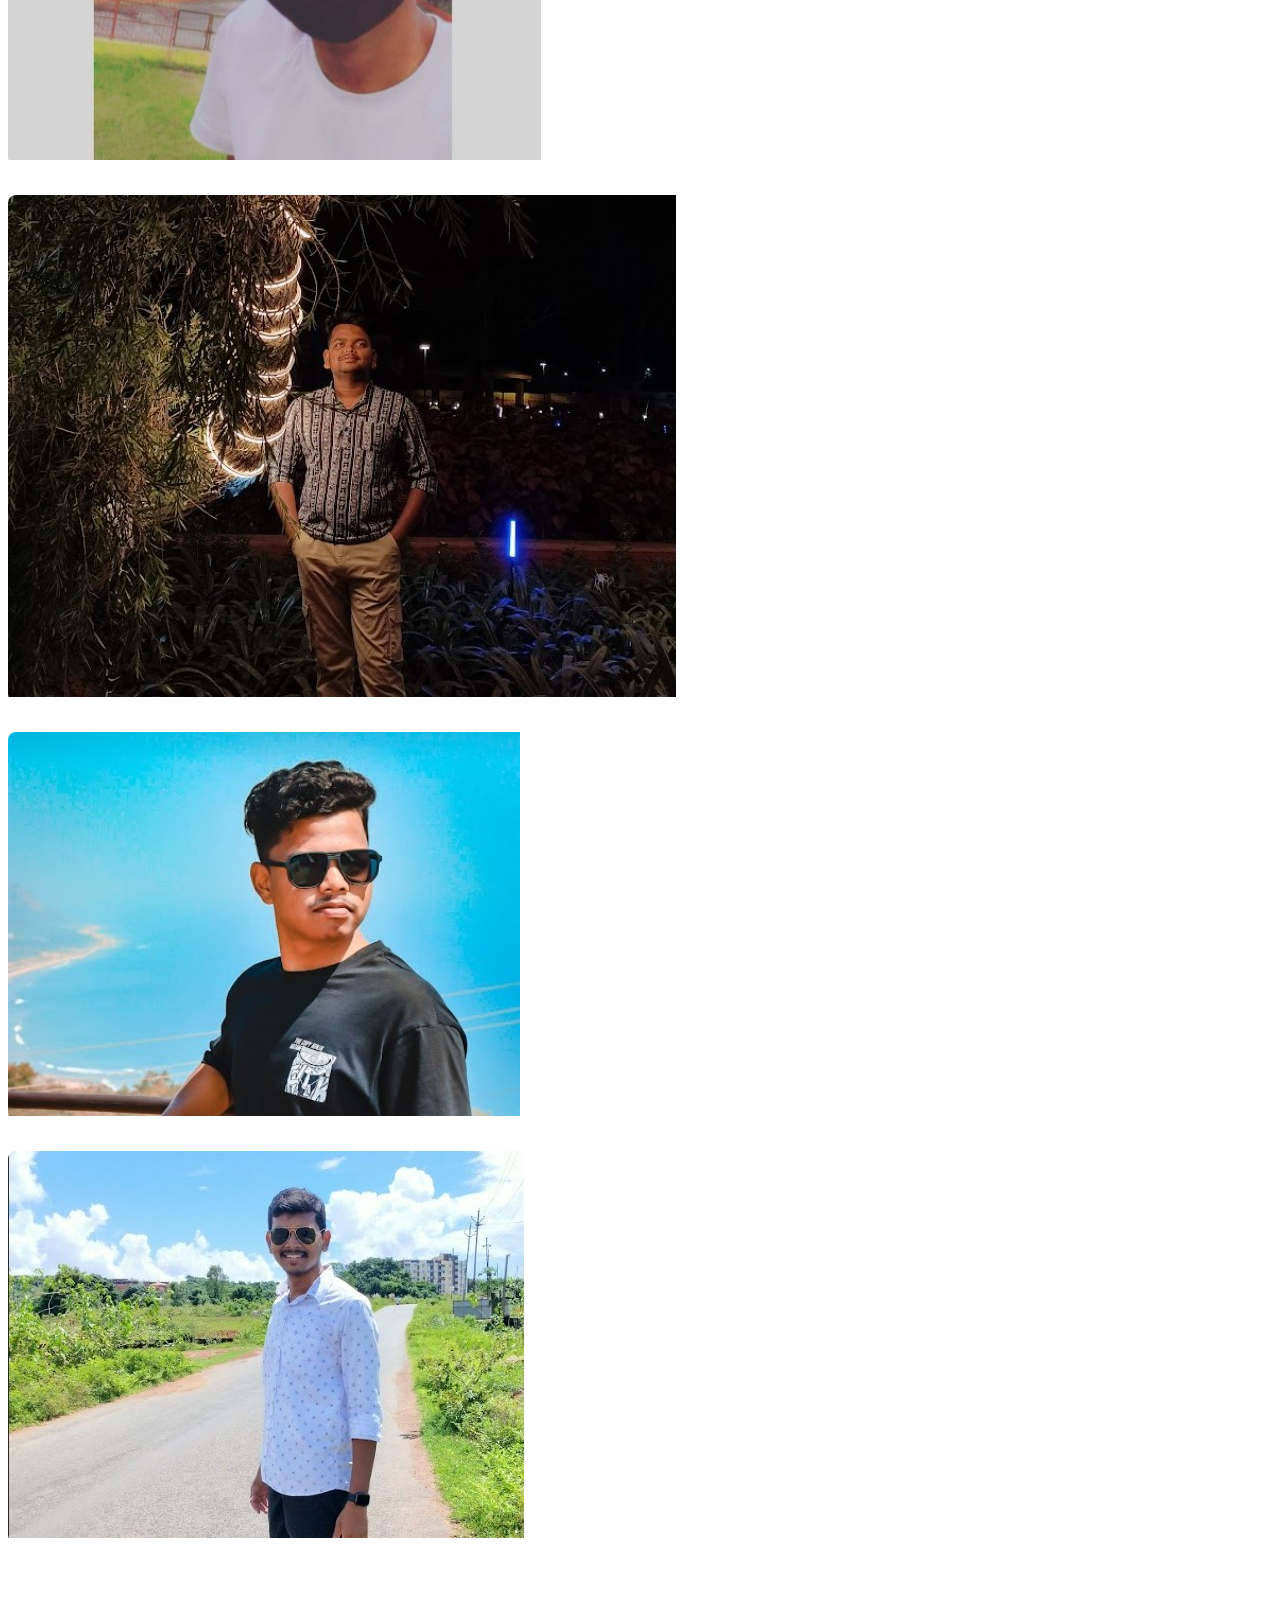
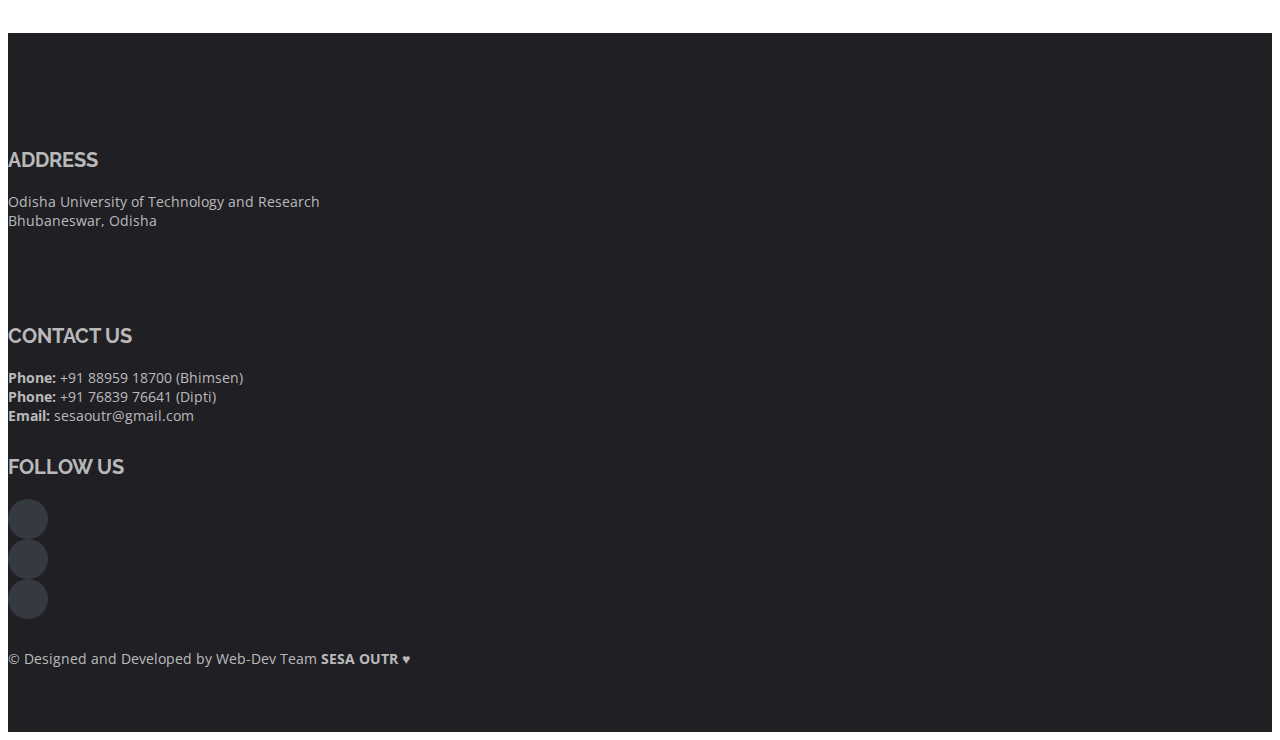
==== commit e856f277: "Merge pull request #3 from bipulhk/master" ====
--- a/team.html
+++ b/team.html
@@ -1,771 +1,1632 @@
 <!DOCTYPE html>
 <html lang="en">
-
-<head>
-  <meta charset="utf-8">
-  <meta content="width=device-width, initial-scale=1.0" name="viewport">
-
-  <title>SESA Team</title>
-  <meta content="" name="description">
-  <meta content="" name="keywords">
-
-
-  <!-- Favicons -->
-  <link href="assets/img/favicon.png" rel="icon">
-  <link href="Team/assets/img/apple-touch-icon.png" rel="apple-touch-icon">
-
-  <!-- Google Fonts -->
-  <link href="https://fonts.googleapis.com/css?family=Open+Sans:300,300i,400,400i,600,600i,700,700i|Raleway:300,300i,400,400i,600,600i,700,700i" rel="stylesheet">
-  <link href="https://fonts.googleapis.com/css2?family=Open+Sans:ital,wght@0,300;0,400;0,500;0,600;0,700;1,300;1,400;1,600;1,700&family=Amatic+SC:ital,wght@0,300;0,400;0,500;0,600;0,700;1,300;1,400;1,500;1,600;1,700&family=Inter:ital,wght@0,300;0,400;0,500;0,600;0,700;1,300;1,400;1,500;1,600;1,700&display=swap" rel="stylesheet">
-  <link href="https://fonts.googleapis.com/css2?family=Playfair+Display:ital,wght@0,400;0,500;0,600;0,700;0,800;0,900;1,400;1,500;1,600;1,700;1,800;1,900&display=swap" rel="stylesheet">
-
-
-  <!-- Vendor CSS Files -->
-  <link href="Team/assets/vendor/aos/aos.css" rel="stylesheet">
-  <link href="Team/assets/vendor/bootstrap-icons/bootstrap-icons.css" rel="stylesheet">
-  <link href="Team/assets/vendor/bootstrap/css/bootstrap.min.css" rel="stylesheet">
-  <link href="Team/assets/vendor/boxicons/css/boxicons.min.css" rel="stylesheet">
-  <link href="Team/assets/vendor/glightbox/css/glightbox.min.css" rel="stylesheet">
-  <link href="Team/assets/vendor/swiper/swiper-bundle.min.css" rel="stylesheet">
-
-  <!-- Template Main CSS File -->
-  <link href="Team/assets/css/style.css" rel="stylesheet">
-  
-
-  <!-- =======================================================
+  <head>
+    <meta charset="utf-8" />
+    <meta content="width=device-width, initial-scale=1.0" name="viewport" />
+
+    <title>SESA Team</title>
+    <meta content="" name="description" />
+    <meta content="" name="keywords" />
+
+    <!-- Favicons -->
+    <link href="assets/img/favicon.png" rel="icon" />
+    <link href="Team/assets/img/apple-touch-icon.png" rel="apple-touch-icon" />
+
+    <!-- Google Fonts -->
+    <link
+      href="https://fonts.googleapis.com/css?family=Open+Sans:300,300i,400,400i,600,600i,700,700i|Raleway:300,300i,400,400i,600,600i,700,700i"
+      rel="stylesheet"
+    />
+    <link
+      href="https://fonts.googleapis.com/css2?family=Open+Sans:ital,wght@0,300;0,400;0,500;0,600;0,700;1,300;1,400;1,600;1,700&family=Amatic+SC:ital,wght@0,300;0,400;0,500;0,600;0,700;1,300;1,400;1,500;1,600;1,700&family=Inter:ital,wght@0,300;0,400;0,500;0,600;0,700;1,300;1,400;1,500;1,600;1,700&display=swap"
+      rel="stylesheet"
+    />
+    <link
+      href="https://fonts.googleapis.com/css2?family=Playfair+Display:ital,wght@0,400;0,500;0,600;0,700;0,800;0,900;1,400;1,500;1,600;1,700;1,800;1,900&display=swap"
+      rel="stylesheet"
+    />
+
+    <!-- Vendor CSS Files -->
+    <link href="Team/assets/vendor/aos/aos.css" rel="stylesheet" />
+    <link
+      href="Team/assets/vendor/bootstrap-icons/bootstrap-icons.css"
+      rel="stylesheet"
+    />
+    <link
+      href="Team/assets/vendor/bootstrap/css/bootstrap.min.css"
+      rel="stylesheet"
+    />
+    <link
+      href="Team/assets/vendor/boxicons/css/boxicons.min.css"
+      rel="stylesheet"
+    />
+    <link
+      href="Team/assets/vendor/glightbox/css/glightbox.min.css"
+      rel="stylesheet"
+    />
+    <link
+      href="Team/assets/vendor/swiper/swiper-bundle.min.css"
+      rel="stylesheet"
+    />
+
+    <!-- Template Main CSS File -->
+    <link href="Team/assets/css/style.css" rel="stylesheet" />
+
+    <!-- =======================================================
   * Template Name: Ninestars - v4.10.0
   * Template URL: https://bootstrapmade.com/ninestars-free-bootstrap-3-theme-for-creative/
   * Author: BootstrapMade.com
   * License: https://bootstrapmade.com/license/
   ======================================================== -->
-</head>
-
-<body>
-  <main id="main">
-  <!-- ======= Header ======= -->
-  <header id="header" class="fixed-top d-flex align-items-center">
-    <div class="container d-flex align-items-center justify-content-between">
-
-      <div class="logo">
-        <h1 class="text-light"><a href="index.html"><span>SESA.</span></a></h1>
-        <!-- Uncomment below if you prefer to use an image logo -->
-        <!-- <a href="index.html"><img src="assets/img/logo.png" alt="" class="img-fluid"></a>-->
-      </div>  
-
-    </div>
-  </header>
-  <!-- End Header -->
-
-
-    <!-- ======= Team Section ======= -->
-    <section id="portfolio" class="portfolio">
-      <div class="container" data-aos="fade-up">
-
-        <div class="section-title">
-          <h2>Team</h2>
-          <p>Check out our SESA Family Members</p>
-        </div>
-
-        <div class="row" data-aos="fade-up" data-aos-delay="100">
-          <div class="col-lg-12">
-            <ul id="portfolio-flters">
-              <li data-filter="*" class="filter-active">All</li>
-              <li data-filter=".filter-4th">4th Year (2019-2023)</li>
-              <li data-filter=".filter-3rd">3rd Year (2020-2024)</li>
-              <li data-filter=".filter-2nd">2nd Year (2021-2025)</li>
-              <li data-filter=".filter-1st">1st Year (2022-2026)</li>
-            </ul>
+  </head>
+
+  <body>
+    <main id="main">
+      <!-- ======= Header ======= -->
+      <header id="header" class="fixed-top d-flex align-items-center">
+        <div
+          class="container d-flex align-items-center justify-content-between"
+        >
+          <div class="logo">
+            <h1 class="text-light">
+              <a href="index.html"><span>SESA.</span></a>
+            </h1>
+            <!-- Uncomment below if you prefer to use an image logo -->
+            <!-- <a href="index.html"><img src="assets/img/logo.png" alt="" class="img-fluid"></a>-->
           </div>
         </div>
-
-        <div class="row portfolio-container" data-aos="fade-up" data-aos-delay="200">
-
-          <div class="col-lg-4 col-md-6 portfolio-item filter-4th">
-            <div class="portfolio-wrap">
-              <img src="assets/img/team/4/thumb4/bhimsen.jpg" class="img-fluid" alt="">
-              <div class="portfolio-links">
-                <a href="assets/img/team/4/bhimsen.jpg" data-gallery="portfolioGallery" class="portfolio-lightbox" title="Bhimsen Marndi"><i class="bi bi-arrows-angle-expand  "></i></a>
-                <a href="portfolio-details.html" title="More Details"><i class="bi bi-instagram"></i></a>
-                <a href="portfolio-details.html" title="More Details"><i class="bi bi-linkedin"></i></a>
-              </div>
-              <div class="portfolio-info">
-                <h4>Bhimsen Marndi</h4>
-                <p>Electrical</p>
-              </div>
-            </div>
-          </div> 
-          <!-- End of Team -->
-
-          <div class="col-lg-4 col-md-6 portfolio-item filter-4th">
-            <div class="portfolio-wrap">
-              <img src="assets/img/team/4/thumb4/dipti.jpg" class="img-fluid" alt="">
-              <div class="portfolio-links">
-                <a href="assets/img/team/4/dipti.jpg" data-gallery="portfolioGallery" class="portfolio-lightbox" title="Dipti Prabha Kisku"><i class="bi bi-arrows-angle-expand  "></i></a>
-                <a href="https://www.instagram.com/diptiprabha/" target="_blank" title="More Details"><i class="bi bi-instagram"></i></a>
-                <a href="https://www.linkedin.com/in/dipti-prabha-kisku-198273222" title="More Details" target="_blank"><i class="bi bi-linkedin"></i></a>
-              </div>
-              <div class="portfolio-info">
-                <h4>Dipti Prabha Kisku</h4>
-                <p>Chemistry</p>
-              </div>
-            </div>
-          </div> 
-          <!-- End of Team -->
-
-          <div class="col-lg-4 col-md-6 portfolio-item filter-4th">
-            <div class="portfolio-wrap">
-              <img src="assets/img/team/4/thumb4/yagyadatta.jpeg" class="img-fluid" alt="">
-              <div class="portfolio-links">
-                <a href="assets/img/team/4/yagyadatta.jpeg" data-gallery="portfolioGallery" class="portfolio-lightbox" title="Yagyandatta Murmu"><i class="bi bi-arrows-angle-expand  "></i></a>
-                <a href="https://www.instagram.com/unos_0923/" title="More Details" target="_blank"><i class="bi bi-instagram"></i></a>
-                <a href="https://www.linkedin.com/in/yagyandatta-murmu/" title="More Details" target="_blank"><i class="bi bi-linkedin"></i></a>
-              </div>
-              <div class="portfolio-info">
-                <h4>Yagyandatta Murmu</h4>
-                <p>Information Technology</p>
-              </div>
-            </div>
-          </div> 
-          <!-- End of Team -->
-
-          <div class="col-lg-4 col-md-6 portfolio-item filter-4th">
-            <div class="portfolio-wrap">
-              <img src="assets/img/team/4/thumb4/jithu.jpg" class="img-fluid" alt="">
-              <div class="portfolio-links">
-                <a href="assets/img/team/4/jithu.jpg" data-gallery="portfolioGallery" class="portfolio-lightbox" title="Jithu Hansda"><i class="bi bi-arrows-angle-expand  "></i></a>
-                <a href="https://www.instagram.com/_hansda_jithu_/" title="More Details" target="_blank"><i class="bi bi-instagram"></i></a>
-                <a href="https://www.linkedin.com/in/jithu-hansda/" title="More Details" target="_blank"><i class="bi bi-linkedin"></i></a>
-              </div>
-              <div class="portfolio-info">
-                <h4>Jithu Hansda</h4>
-                <p>Computer Science</p>
-              </div>
-            </div>
-          </div> 
-          <!-- End of Team -->
-          <div class="col-lg-4 col-md-6 portfolio-item filter-4th">
-            <div class="portfolio-wrap">
-              <img src="assets/img/team/4/thumb4/bipul.jpg" class="img-fluid" alt="">
-              <div class="portfolio-links">
-                <a href="assets/img/team/4/bipul.jpg" data-gallery="portfolioGallery" class="portfolio-lightbox" title="Bipul Kumar Hansdah"><i class="bi bi-arrows-angle-expand  "></i></a>
-                <a href="https://www.instagram.com/biul7h/" title="More Details" target="_blank"><i class="bi bi-instagram"></i></a>
-                <a href="https://www.linkedin.com/in/bipul-kumar-hansdah/" title="More Details" target="_blank"><i class="bi bi-linkedin"></i></a>
-              </div>
-              <div class="portfolio-info">
-                <h4>Bipul Kumar Hansdah</h4>
-                <p>Information Technology</p>
-              </div>
-            </div>
-          </div> 
-          <!-- End of Team -->
-          <div class="col-lg-4 col-md-6 portfolio-item filter-4th">
-            <div class="portfolio-wrap">
-              <img src="assets/img/team/4/thumb4/mangal.JPG" class="img-fluid" alt="">
-              <div class="portfolio-links">
-                <a href="assets/img/team/4/mangal.JPG" data-gallery="portfolioGallery" class="portfolio-lightbox" title="Mangal Hansdah"><i class="bi bi-arrows-angle-expand  "></i></a>
-                <a href="https://www.instagram.com/_mangal_hansdah/" title="More Details" target="_blank"><i class="bi bi-instagram"></i></a>
-                <a href="https://www.linkedin.com/in/mangal-hansdah-7b99701b3/" title="More Details" target="_blank"><i class="bi bi-linkedin"></i></a>
-              </div>
-              <div class="portfolio-info">
-                <h4>Mangal Hansdah</h4>
-                <p>Information Technology</p>
-              </div>
-            </div>
-          </div> 
-          <!-- End of Team -->
-          <div class="col-lg-4 col-md-6 portfolio-item filter-4th">
-            <div class="portfolio-wrap">
-              <img src="assets/img/team/4/thumb4/tara.jpg" class="img-fluid" alt="">
-              <div class="portfolio-links">
-                <a href="assets/img/team/4/tara.jpg" data-gallery="portfolioGallery" class="portfolio-lightbox" title="Tara Sonali Soren"><i class="bi bi-arrows-angle-expand  "></i></a>
-                <a href="https://www.instagram.com/_.tara_sonali_soren._/" title="More Details" target="_blank"><i class="bi bi-instagram"></i></a>
-                <a href="https://www.linkedin.com/in/tara-sonali-soren-9a2325241/" title="More Details" target="_blank"><i class="bi bi-linkedin"></i></a>
-              </div>
-              <div class="portfolio-info">
-                <h4>Tara Sonali Soren</h4>
-                <p>Mechanical</p>
-              </div>
-            </div>
-          </div> 
-          <!-- End of Team -->
-
-          <div class="col-lg-4 col-md-6 portfolio-item filter-4th">
-            <div class="portfolio-wrap">
-              <img src="assets/img/team/4/thumb4/bilasini.jpg" class="img-fluid" alt="">
-              <div class="portfolio-links">
-                <a href="assets/img/team/4/bilasini.jpg" data-gallery="portfolioGallery" class="portfolio-lightbox" title="Bilasini Majhi"><i class="bi bi-arrows-angle-expand  "></i></a>
-                <a href="http://instagram.com/saiyam.90/" title="More Details" target="_blank"><i class="bi bi-instagram"></i></a>
-                <a href="http://linkedin.com/in/bilasini-majhi-a76610209" title="More Details" target="_blank"><i class="bi bi-linkedin"></i></a>
-              </div>
-              <div class="portfolio-info">
-                <h4>Bilasini Majhi</h4>
-                <p>Electrical</p>
-              </div>
-            </div>
-          </div> 
-          <!-- End of Team --><div class="col-lg-4 col-md-6 portfolio-item filter-4th">
-            <div class="portfolio-wrap">
-              <img src="assets/img/team/4/thumb4/manoranjan.jpg" class="img-fluid" alt="">
-              <div class="portfolio-links">
-                <a href="assets/img/team/4/manoranjan.jpg" data-gallery="portfolioGallery" class="portfolio-lightbox" title="Manoranjan Soren"><i class="bi bi-arrows-angle-expand  "></i></a>
-                <a href="http://instagram.com/dsco_soren/" title="More Details" target="_blank"><i class="bi bi-instagram"></i></a>
-                <a href="http://linkedin.com/in/manoranjan-soren-1a6257245" title="More Details" target="_blank"><i class="bi bi-linkedin"></i></a>
-              </div>
-              <div class="portfolio-info">
-                <h4>Manoranjan Soren</h4>
-                <p>Mechanical</p>
-              </div>
-            </div>
-          </div> 
-          <!-- End of Team --><div class="col-lg-4 col-md-6 portfolio-item filter-4th">
-            <div class="portfolio-wrap">
-              <img src="assets/img/team/4/thumb4/furlai.JPG" class="img-fluid" alt="">
-              <div class="portfolio-links">
-                <a href="assets/img/team/4/furlai.JPG" data-gallery="portfolioGallery" class="portfolio-lightbox" title="Furlai Hansdah"><i class="bi bi-arrows-angle-expand  "></i></a>
-                <a href="http://instagram.com/hansdahfurlai/" title="More Details" target="_blank"><i class="bi bi-instagram"></i></a>
-                <a href="http://linkedin.com/in/furlai-hansdah-813ab6241/" title="More Details" target="_blank"><i class="bi bi-linkedin"></i></a>
-              </div>
-              <div class="portfolio-info">
-                <h4>Furlai Hansdah</h4>
-                <p>Electrical</p>
-              </div>
-            </div>
-          </div> 
-          <!-- End of Team --><div class="col-lg-4 col-md-6 portfolio-item filter-4th">
-            <div class="portfolio-wrap">
-              <img src="assets/img/team/4/thumb4/sasmita.jpg" class="img-fluid" alt="">
-              <div class="portfolio-links">
-                <a href="assets/img/team/4/sasmita.jpg" data-gallery="portfolioGallery" class="portfolio-lightbox" title="Sasmita Marndi"><i class="bi bi-arrows-angle-expand  "></i></a>
-                <a href="http://instagram.com/marndi.sasmita/" title="More Details" target="_blank"><i class="bi bi-instagram"></i></a>
-                <a href="http://linkedin.com/in/sasmita-marndi-a32386209/" title="More Details" target="_blank"><i class="bi bi-linkedin"></i></a>
-              </div>
-              <div class="portfolio-info">
-                <h4>Sasmita Marndi</h4>
-                <p>Civil</p>
-              </div>
-            </div>
-          </div> 
-          <!-- End of Team --><div class="col-lg-4 col-md-6 portfolio-item filter-4th">
-            <div class="portfolio-wrap">
-              <img src="assets/img/team/4/thumb4/sanjeev.jpg" class="img-fluid" alt="">
-              <div class="portfolio-links">
-                <a href="assets/img/team/4/sanjeev.jpg" data-gallery="portfolioGallery" class="portfolio-lightbox" title="Sanjeev Murmu"><i class="bi bi-arrows-angle-expand  "></i></a>
-                <a href="http://instagram.com/sanjeev_m5?igshid=ZDdkNTZiNTM" title="More Details" target="_blank"><i class="bi bi-instagram"></i></a>
-                <a href="http://linkedin.com/in/sanjeev-murmu-4aa231192" title="More Details" target="_blank"><i class="bi bi-linkedin"></i></a>
-              </div>
-              <div class="portfolio-info">
-                <h4>Sanjeev Murmu</h4>
-                <p>Information Technology</p>
-              </div>
-            </div>
-          </div> 
-          <!-- End of Team -->
-          <div class="col-lg-4 col-md-6 portfolio-item filter-4th">
-            <div class="portfolio-wrap">
-              <img src="assets/img/team/4/thumb4/terdeage.jpeg" class="img-fluid" alt="">
-              <div class="portfolio-links">
-                <a href="assets/img/team/4/terdeage.jpeg" data-gallery="portfolioGallery" class="portfolio-lightbox" title="R P R Terdeage Murmu"><i class="bi bi-arrows-angle-expand  "></i></a>
-                <a href="http://instagram.com/trecha0711/" title="More Details" target="_blank"><i class="bi bi-instagram"></i></a>
-                <a href="http://linkedin.com/in/r-p-r-terdeage-murmu-6184b91aa/" title="More Details" target="_blank"><i class="bi bi-linkedin"></i></a>
-              </div>
-              <div class="portfolio-info">
-                <h4>R P R Terdeage Murmu</h4>
-                <p>Computer Science</p>
-              </div>
-            </div>
-          </div> 
-          <!-- End of Team -->
-          <div class="col-lg-4 col-md-6 portfolio-item filter-4th">
-            <div class="portfolio-wrap">
-              <img src="assets/img/team/4/thumb4/laxman.jpg" class="img-fluid" alt="">
-              <div class="portfolio-links">
-                <a href="assets/img/team/4/laxman.jpg" data-gallery="portfolioGallery" class="portfolio-lightbox" title="Laxman Soren"><i class="bi bi-arrows-angle-expand  "></i></a>
-                <a href="http://instagram.com/lsoren_02/" title="More Details" target="_blank"><i class="bi bi-instagram"></i></a>
-                <a href="http://linkedin.com/in/laxman-soren-121859205" title="More Details" target="_blank"><i class="bi bi-linkedin"></i></a>
-              </div>
-              <div class="portfolio-info">
-                <h4>Laxman Soren</h4>
-                <p>Civil</p>
-              </div>
-            </div>
-          </div> 
-          <!-- End of Team -->
-          <div class="col-lg-4 col-md-6 portfolio-item filter-4th">
-            <div class="portfolio-wrap">
-              <img src="assets/img/team/4/thumb4/sweta.jpg" class="img-fluid" alt="">
-              <div class="portfolio-links">
-                <a href="assets/img/team/4/sweta.jpg" data-gallery="portfolioGallery" class="portfolio-lightbox" title="Sweta Sardar"><i class="bi bi-arrows-angle-expand  "></i></a>
-                <a href="http://instagram.com/sweta_sardar/" title="More Details" target="_blank"><i class="bi bi-instagram"></i></a>
-                <a href="http://linkedin.com/in/sweta-sardar-2054211ab" title="More Details" target="_blank"><i class="bi bi-linkedin"></i></a>
-              </div>
-              <div class="portfolio-info">
-                <h4>Sweta Sardar</h4>
-                <p>Information Technology</p>
-              </div>
-            </div>
-          </div> 
-          <!-- End of Team -->
-          <div class="col-lg-4 col-md-6 portfolio-item filter-4th">
-            <div class="portfolio-wrap">
-              <img src="assets/img/team/4/thumb4/karina.jpg" class="img-fluid" alt="">
-              <div class="portfolio-links">
-                <a href="assets/img/team/4/karina.jpg" data-gallery="portfolioGallery" class="portfolio-lightbox" title="Karina Baskey"><i class="bi bi-arrows-angle-expand  "></i></a>
-                <a href="http://instagram.com/_karina_baskey_/" title="More Details" target="_blank"><i class="bi bi-instagram"></i></a>
-                <a href="http://linkedin.com/in/karina-baskey-19127325b/" title="More Details" target="_blank"><i class="bi bi-linkedin"></i></a>
-              </div>
-              <div class="portfolio-info">
-                <h4>Karina Baskey</h4>
-                <p>Mechanical</p>
-              </div>
-            </div>
-          </div> 
-          <!-- End of Team -->
-          <div class="col-lg-4 col-md-6 portfolio-item filter-4th">
-            <div class="portfolio-wrap">
-              <img src="assets/img/team/4/thumb4/pushpita.jpg" class="img-fluid" alt="">
-              <div class="portfolio-links">
-                <a href="assets/img/team/4/pushpita.jpg" data-gallery="portfolioGallery" class="portfolio-lightbox" title="Puspita Mahali"><i class="bi bi-arrows-angle-expand  "></i></a>
-                <a href="http://instagram.com/puspita_mahali123?igshid=ZDdkNTZiNTM" title="More Details" target="_blank"><i class="bi bi-instagram"></i></a>
-                <a href="http://linkedin.com/mwlite/in/puspita-mahali-93957724a" title="More Details" target="_blank"><i class="bi bi-linkedin"></i></a>
-              </div>
-              <div class="portfolio-info">
-                <h4>Puspita Mahali</h4>
-                <p>Civil</p>
-              </div>
-            </div>
-          </div> 
-          <!-- End of Team --><div class="col-lg-4 col-md-6 portfolio-item filter-4th">
-            <div class="portfolio-wrap">
-              <img src="assets/img/team/4/thumb4/anshuman.jpg" class="img-fluid" alt="">
-              <div class="portfolio-links">
-                <a href="assets/img/team/4/anshuman.jpg" data-gallery="portfolioGallery" class="portfolio-lightbox" title="Anshuman Marndi"><i class="bi bi-arrows-angle-expand  "></i></a>
-                <a href="http://instagram.com/anshuman_730/" title="More Details" target="_blank"><i class="bi bi-instagram"></i></a>
-                <a href="http://linkedin.com/in/anshuman-marndi-992625212" title="More Details" target="_blank"><i class="bi bi-linkedin"></i></a>
-              </div>
-              <div class="portfolio-info">
-                <h4>Anshuman Marndi</h4>
-                <p>Mechanical</p>
-              </div>
-            </div>
-          </div> 
-          <!-- End of Team -->
-          <!-- 4th year end -->
-
-           <!-- 3rd year start -->
-
-           <div class="col-lg-4 col-md-6 portfolio-item filter-3rd">
-            <div class="portfolio-wrap">
-              <img src="assets/img/team/3/thumb3/karunakar.jpg" class="img-fluid" alt="">
-              <div class="portfolio-links">
-                <a href="assets/img/team/3/karunakar.jpg" data-gallery="portfolioGallery" class="portfolio-lightbox" title="Karuna Kar Hansda"><i class="bi bi-arrows-angle-expand  "></i></a>
-                <!-- <a href="https://www.instagram.com/_mangal_hansdah/" title="More Details" target="_blank"><i class="bi bi-instagram"></i></a> -->
-                <a href="http://linkedin.com/in/karuna-kar-hansda-492960224" title="More Details" target="_blank"><i class="bi bi-linkedin"></i></a>
-              </div>
-              <div class="portfolio-info">
-                <h4>Karuna Kar Hansda</h4>
-                <p>Electrical</p>
-              </div>
-            </div>
-          </div> 
-          <!-- End of Team -->
-          <div class="col-lg-4 col-md-6 portfolio-item filter-3rd">
-            <div class="portfolio-wrap">
-              <img src="assets/img/team/3/thumb3/sagar chakia.jpg" class="img-fluid" alt="">
-              <div class="portfolio-links">
-                <a href="assets/img/team/3/sagar chakia.jpg" data-gallery="portfolioGallery" class="portfolio-lightbox" title="Sagar Chakia"><i class="bi bi-arrows-angle-expand  "></i></a>
-                <!-- <a href="https://www.instagram.com/_mangal_hansdah/" title="More Details" target="_blank"><i class="bi bi-instagram"></i></a> -->
-                <!-- <a href="https://www.linkedin.com/in/mangal-hansdah-7b99701b3/" title="More Details" target="_blank"><i class="bi bi-linkedin"></i></a> -->
-              </div>
-              <div class="portfolio-info">
-                <h4>Sagar Chakia</h4>
-                <p>Civil</p>
-              </div>
-            </div>
-          </div> 
-          <!-- End of Team -->
-          <div class="col-lg-4 col-md-6 portfolio-item filter-3rd">
-            <div class="portfolio-wrap">
-              <img src="assets/img/team/3/thumb3/damodar.jpg" class="img-fluid" alt="">
-              <div class="portfolio-links">
-                <a href="assets/img/team/3/damodar.jpg" data-gallery="portfolioGallery" class="portfolio-lightbox" title="Damodar Murmu"><i class="bi bi-arrows-angle-expand  "></i></a>
-                <a href="http://instagram.com/damodar_murmu_0101?igshid=YmMyMTA2M2Y" title="More Details" target="_blank"><i class="bi bi-instagram"></i></a>
-                <a href="http://linkedin.com/in/damodar-murmu-31a59b1aa/" title="More Details" target="_blank"><i class="bi bi-linkedin"></i></a>
-              </div>
-              <div class="portfolio-info">
-                <h4>Damodar Murmu</h4>
-                <p>Information Technology</p>
-              </div>
-            </div>
-          </div> 
-          <!-- End of Team -->
-          <div class="col-lg-4 col-md-6 portfolio-item filter-3rd">
-            <div class="portfolio-wrap">
-              <img src="assets/img/team/3/thumb3/alisha.jpg" class="img-fluid" alt="">
-              <div class="portfolio-links">
-                <a href="assets/img/team/3/alisha.jpg" data-gallery="portfolioGallery" class="portfolio-lightbox" title="Alisha Hembram"><i class="bi bi-arrows-angle-expand  "></i></a>
-                <a href="http://instagram.com/alisha.hembram?igshid=ZDdkNTZiNTM" title="More Details" target="_blank"><i class="bi bi-instagram"></i></a>
-                <a href="http://linkedin.com/in/alisha-hembram-3b525a265" title="More Details" target="_blank"><i class="bi bi-linkedin"></i></a>
-              </div>
-              <div class="portfolio-info">
-                <h4>Alisha Hembram</h4>
-                <p>Information Technology</p>
-              </div>
-            </div>
-          </div> 
-          <!-- End of Team -->
-          <div class="col-lg-4 col-md-6 portfolio-item filter-3rd">
-            <div class="portfolio-wrap">
-              <img src="assets/img/team/3/thumb3/kajal.jpeg" class="img-fluid" alt="">
-              <div class="portfolio-links">
-                <a href="assets/img/team/3/kajal.jpeg" data-gallery="portfolioGallery" class="portfolio-lightbox" title="Kajal Hansdah"><i class="bi bi-arrows-angle-expand  "></i></a>
-                <a href="http://instagram.com/kajal42_/" title="More Details" target="_blank"><i class="bi bi-instagram"></i></a>
-                <a href="http://linkedin.com/in/kajal-hansdah/" title="More Details" target="_blank"><i class="bi bi-linkedin"></i></a>
-              </div>
-              <div class="portfolio-info">
-                <h4>Kajal Hansdah</h4>
-                <p>Computer Science</p>
-              </div>
-            </div>
-          </div> 
-          
-          
-          <!-- End of Team -->
-          <div class="col-lg-4 col-md-6 portfolio-item filter-3rd">
-            <div class="portfolio-wrap">
-              <img src="assets/img/team/3/thumb3/sarita.jpg" class="img-fluid" alt="">
-              <div class="portfolio-links">
-                <a href="assets/img/team/3/sarita.jpg" data-gallery="portfolioGallery" class="portfolio-lightbox" title="Sarita Besra"><i class="bi bi-arrows-angle-expand  "></i></a>
-                <!-- <a href="https://www.instagram.com/_mangal_hansdah/" title="More Details" target="_blank"><i class="bi bi-instagram"></i></a> -->
-                <a href="http://linkedin.com/in/sarita-besra-595430203/" title="More Details" target="_blank"><i class="bi bi-linkedin"></i></a>
-              </div>
-              <div class="portfolio-info">
-                <h4>Sarita Besra</h4>
-                <p>Mechanical</p>
-              </div>
-            </div>
-          </div> 
-          <!-- End of Team -->
-
-          <div class="col-lg-4 col-md-6 portfolio-item filter-3rd">
-            <div class="portfolio-wrap">
-              <img src="assets/img/team/3/thumb3/mahesh.jpg" class="img-fluid" alt="">
-              <div class="portfolio-links">
-                <a href="assets/img/team/3/mahesh.jpg" data-gallery="portfolioGallery" class="portfolio-lightbox" title="Mahesh Kisku"><i class="bi bi-arrows-angle-expand  "></i></a>
-                <a href="http://instagram.com/_kiskoo_/" title="More Details" target="_blank"><i class="bi bi-instagram"></i></a>
-                <a href="http://linkedin.com/in/mahesh-kisku-991662247/" title="More Details" target="_blank"><i class="bi bi-linkedin"></i></a>
-              </div>
-              <div class="portfolio-info">
-                <h4>Mahesh Kisku</h4>
-                <p>Electrical.</p>
-              </div>
-            </div>
-          </div> 
-          <!-- End of Team -->
-          <div class="col-lg-4 col-md-6 portfolio-item filter-3rd">
-            <div class="portfolio-wrap">
-              <img src="assets/img/team/3/thumb3/siman.jpg" class="img-fluid" alt="">
-              <div class="portfolio-links">
-                <a href="assets/img/team/3/siman.jpg" data-gallery="portfolioGallery" class="portfolio-lightbox" title="Sarita Besra"><i class="bi bi-arrows-angle-expand  "></i></a>
-                <a href="http://instagram.com/siman.hembram/" title="More Details" target="_blank"><i class="bi bi-instagram"></i></a>
-                <a href="http://linkedin.com/in/siman-hembram-8988701b9/" title="More Details" target="_blank"><i class="bi bi-linkedin"></i></a>
-              </div>
-              <div class="portfolio-info">
-                <h4>Siman Hembram</h4>
-                <p>Mechanical</p>
-              </div>
-            </div>
-          </div> 
-          <!-- End of Team -->
-          <div class="col-lg-4 col-md-6 portfolio-item filter-3rd">
-            <div class="portfolio-wrap">
-              <img src="assets/img/team/3/thumb3/priyabrata.png" class="img-fluid" alt="">
-              <div class="portfolio-links">
-                <a href="assets/img/team/3/priyabrata.png" data-gallery="portfolioGallery" class="portfolio-lightbox" title="Sarita Besra"><i class="bi bi-arrows-angle-expand  "></i></a>
-                <a href="http://instagram.com/its__priyabrata_/" title="More Details" target="_blank"><i class="bi bi-instagram"></i></a>
-                <a href="http://linkedin.com/in/priyabrata-hansdah-090990b8/" title="More Details" target="_blank"><i class="bi bi-linkedin"></i></a>
-              </div>
-              <div class="portfolio-info">
-                <h4>Priyabrata Hansdah</h4>
-                <p>Mechanical</p>
-              </div>
-            </div>
-          </div> 
-          <!-- End of Team -->
-          <div class="col-lg-4 col-md-6 portfolio-item filter-3rd">
-            <div class="portfolio-wrap">
-              <img src="assets/img/team/3/thumb3/ratan.jpg" class="img-fluid" alt="">
-              <div class="portfolio-links">
-                <a href="assets/img/team/3/ratan.jpg" data-gallery="portfolioGallery" class="portfolio-lightbox" title="Ratan Tudu"><i class="bi bi-arrows-angle-expand  "></i></a>
-                <a href="http://instagram.com/ratan.tudu.790?igshid=ZDdkNTZiNTM" title="More Details" target="_blank"><i class="bi bi-instagram"></i></a>
-                <a href="http://linkedin.com/in/ratan-tudu-321a83266" title="More Details" target="_blank"><i class="bi bi-linkedin"></i></a>
-              </div>
-              <div class="portfolio-info">
-                <h4>Ratan Tudu</h4>
-                <p>Mechanical</p>
-              </div>
-            </div>
-          </div> 
-          <!-- End of Team -->
-          <div class="col-lg-4 col-md-6 portfolio-item filter-3rd">
-            <div class="portfolio-wrap">
-              <img src="assets/img/team/3/thumb3/mandhata.jpg" class="img-fluid" alt="">
-              <div class="portfolio-links">
-                <a href="assets/img/team/3/mandhata.jpg" data-gallery="portfolioGallery" class="portfolio-lightbox" title="Mandhata Soren"><i class="bi bi-arrows-angle-expand  "></i></a>
-                <a href="http://instagram.com/mandhatasoren111/" title="More Details" target="_blank"><i class="bi bi-instagram"></i></a>
-                <a href="http://linkedin.com/in/mandhata-soren-6ab912195/" title="More Details" target="_blank"><i class="bi bi-linkedin"></i></a>
-              </div>
-              <div class="portfolio-info">
-                <h4>Mandhata Soren</h4>
-                <p>Mechanical</p>
-              </div>
-            </div>
-          </div> 
-          <!-- End of Team -->
-          <div class="col-lg-4 col-md-6 portfolio-item filter-3rd">
-            <div class="portfolio-wrap">
-              <img src="assets/img/team/3/thumb3/anand.jpg" class="img-fluid" alt="">
-              <div class="portfolio-links">
-                <a href="assets/img/team/3/anand.jpg" data-gallery="portfolioGallery" class="portfolio-lightbox" title="Anand Charan Hembram"><i class="bi bi-arrows-angle-expand  "></i></a>
-                <!-- <a href="http://instagram.com/mandhatasoren111/" title="More Details" target="_blank"><i class="bi bi-instagram"></i></a> -->
-                <a href="http://linkedin.com/in/ananda-charan-hembram-a2b6ba158" title="More Details" target="_blank"><i class="bi bi-linkedin"></i></a>
-              </div>
-              <div class="portfolio-info">
-                <h4>Anand Charan Hembram</h4>
-                <p>Computer Science</p>
-              </div>
-            </div>
-          </div> 
-          <!-- End of Team -->
-          <div class="col-lg-4 col-md-6 portfolio-item filter-3rd">
-            <div class="portfolio-wrap">
-              <img src="assets/img/team/3/thumb3/satyaranjan.jpg" class="img-fluid" alt="">
-              <div class="portfolio-links">
-                <a href="assets/img/team/3/satyaranjan.jpg" data-gallery="portfolioGallery" class="portfolio-lightbox" title="Satyarangan Kisku"><i class="bi bi-arrows-angle-expand  "></i></a>
-                <a href="http://instagram.com/skchweb__xd/" title="More Details" target="_blank"><i class="bi bi-instagram"></i></a>
-                <a href="http://linkedin.com/in/satyaranjan-kisku-761897200/" title="More Details" target="_blank"><i class="bi bi-linkedin"></i></a>
-              </div>
-              <div class="portfolio-info">
-                <h4>Satyarangan Kisku</h4>
-                <p>Mechanical</p>
-              </div>
-            </div>
-          </div> 
-          <!-- End of Team -->
-          <div class="col-lg-4 col-md-6 portfolio-item filter-3rd">
-            <div class="portfolio-wrap">
-              <img src="assets/img/team/3/thumb3/sanchi.jpg" class="img-fluid" alt="">
-              <div class="portfolio-links">
-                <a href="assets/img/team/3/sanchi.jpg" data-gallery="portfolioGallery" class="portfolio-lightbox" title="Sanchi Sonali Hembram"><i class="bi bi-arrows-angle-expand  "></i></a>
-                <a href="http://instagram.com/sanchisonali.hembram/" title="More Details" target="_blank"><i class="bi bi-instagram"></i></a>
-                <a href="http://linkedin.com/in/satyaranjan-kisku-761897200/" title="More Details" target="_blank"><i class="bi bi-linkedin"></i></a>
-              </div>
-              <div class="portfolio-info">
-                <h4>Sanchi Sonali Hembram</h4>
-                <p>Civil</p>
-              </div>
-            </div>
-          </div> 
-          <!-- End of Team -->
-
-
-          <!-- 3rd years end -->
-
-          <!-- 2nd year start -->
-          
-          <div class="col-lg-4 col-md-6 portfolio-item filter-2nd">
-            <div class="portfolio-wrap">
-              <img src="assets/img/team/2/thumb2/deepak.jpg" class="img-fluid" alt="">
-              <div class="portfolio-links">
-                <a href="assets/img/team/2/deepak.jpg" data-gallery="portfolioGallery" class="portfolio-lightbox" title="Deepak Murmu"><i class="bi bi-arrows-angle-expand  "></i></a>
-                <a href="http://instagram.com/dmurmuz/" title="More Details" target="_blank"><i class="bi bi-instagram"></i></a>
-                <a href="http://linkedin.com/in/deepak-murmu-791129232/" title="More Details" target="_blank"><i class="bi bi-linkedin"></i></a>
-              </div>
-              <div class="portfolio-info">
-                <h4>Deepak Murmu</h4>
-                <p>Computer Science</p>
-              </div>
-            </div>
-          </div> 
-          <!-- End of Team -->
-          <div class="col-lg-4 col-md-6 portfolio-item filter-2nd">
-            <div class="portfolio-wrap">
-              <img src="assets/img/team/2/thumb2/himadri.jpg" class="img-fluid" alt="">
-              <div class="portfolio-links">
-                <a href="assets/img/team/2/himadri.jpg" data-gallery="portfolioGallery" class="portfolio-lightbox" title="Himadri Tanaya Murmu"><i class="bi bi-arrows-angle-expand  "></i></a>
-                <a href="http://instagram.com/_.himadri._15/" title="More Details" target="_blank"><i class="bi bi-instagram"></i></a>
-                <a href="http://linkedin.com/in/himadri-tanaya-murmu-972185253/" title="More Details" target="_blank"><i class="bi bi-linkedin"></i></a>
-              </div>
-              <div class="portfolio-info">
-                <h4>Himadri Tanaya Murmu</h4>
-                <p>Information Technology</p>
-              </div>
-            </div>
-          </div> 
-          <!-- End of Team -->
-          <div class="col-lg-4 col-md-6 portfolio-item filter-2nd">
-            <div class="portfolio-wrap">
-              <img src="assets/img/team/2/thumb2/purnami.jpg" class="img-fluid" alt="">
-              <div class="portfolio-links">
-                <a href="assets/img/team/2/purnami.jpg" data-gallery="portfolioGallery" class="portfolio-lightbox" title="Purnami Tudu"><i class="bi bi-arrows-angle-expand  "></i></a>
-                <a href="http://instagram.com/ruika345/" title="More Details" target="_blank"><i class="bi bi-instagram"></i></a>
-                <a href="http://linkedin.com/in/purnami-tudu-323004264/" title="More Details" target="_blank"><i class="bi bi-linkedin"></i></a>
-              </div>
-              <div class="portfolio-info">
-                <h4>Purnami Tudu</h4>
-                <p>Computer Science</p>
-              </div>
-            </div>
-          </div> 
-          <!-- End of Team -->
-          <div class="col-lg-4 col-md-6 portfolio-item filter-2nd">
-            <div class="portfolio-wrap">
-              <img src="assets/img/team/2/thumb2/ramchandra.jpg" class="img-fluid" alt="">
-              <div class="portfolio-links">
-                <a href="assets/img/team/2/ramchandra.jpg" data-gallery="portfolioGallery" class="portfolio-lightbox" title="Ram Chandra Soren"><i class="bi bi-arrows-angle-expand  "></i></a>
-                <a href="http://instagram.com/ramchandra.soren.564/" title="More Details" target="_blank"><i class="bi bi-instagram"></i></a>
-                <a href="http://linkedin.com/in/ram-chandra-soren-b39a49263" title="More Details" target="_blank"><i class="bi bi-linkedin"></i></a>
-              </div>
-              <div class="portfolio-info">
-                <h4>Ram Chandra Soren</h4>
-                <p>Mechanical</p>
-              </div>
-            </div>
-          </div> 
-          <!-- End of Team -->
-          
-
-          <div class="col-lg-4 col-md-6 portfolio-item filter-2nd">
-            <div class="portfolio-wrap">
-              <img src="assets/img/team/2/thumb2/swapna.jpg" class="img-fluid" alt="">
-              <div class="portfolio-links">
-                <a href="assets/img/team/2/swapna.jpg" data-gallery="portfolioGallery" class="portfolio-lightbox" title="Swapna Hembram"><i class="bi bi-arrows-angle-expand  "></i></a>
-                <a href="http://instagram.com/swapnahembram_25/" title="More Details" target="_blank"><i class="bi bi-instagram"></i></a>
-                <a href="http://linkedin.com/in/swapna-hembram-1908a7265/" title="More Details" target="_blank"><i class="bi bi-linkedin"></i></a>
-              </div>
-              <div class="portfolio-info">
-                <h4>Swapna Hembram</h4>
-                <p>Civil</p>
-              </div>
-            </div>
-          </div> 
-          <!-- End of Team -->
-          <div class="col-lg-4 col-md-6 portfolio-item filter-2nd">
-            <div class="portfolio-wrap">
-              <img src="assets/img/team/2/thumb2/sriram.jpg" class="img-fluid" alt="">
-              <div class="portfolio-links">
-                <a href="assets/img/team/2/sriram.jpg" data-gallery="portfolioGallery" class="portfolio-lightbox" title="Sriram Marandi"><i class="bi bi-arrows-angle-expand  "></i></a>
-                <a href="http://instagram.com/sriram_sr8/" title="More Details" target="_blank"><i class="bi bi-instagram"></i></a>
-                <a href="http://linkedin.com/in/sriram-marandi-482684265/" title="More Details" target="_blank"><i class="bi bi-linkedin"></i></a>
-              </div>
-              <div class="portfolio-info">
-                <h4>Sriram Marandi</h4>
-                <p>Civil</p>
-              </div>
-            </div>
-          </div> 
-          <!-- End of Team -->
-          <div class="col-lg-4 col-md-6 portfolio-item filter-2nd">
-            <div class="portfolio-wrap">
-              <img src="assets/img/team/2/thumb2/manojkumar.jpg" class="img-fluid" alt="">
-              <div class="portfolio-links">
-                <a href="assets/img/team/2/manojkumar.jpg" data-gallery="portfolioGallery" class="portfolio-lightbox" title="Manoj Kumar Murmu"><i class="bi bi-arrows-angle-expand  "></i></a>
-                <!-- <a href="https://www.instagram.com/_mangal_hansdah/" title="More Details" target="_blank"><i class="bi bi-instagram"></i></a> -->
-                <a href="http://linkedin.com/in/manoj-kumar-murmu-030895265" title="More Details" target="_blank"><i class="bi bi-linkedin"></i></a>
-              </div>
-              <div class="portfolio-info">
-                <h4>Manoj Kumar Murmu</h4>
-                <p>Mechanical</p>
-              </div>
-            </div>
-          </div> 
-          <!-- End of Team -->
-          <div class="col-lg-4 col-md-6 portfolio-item filter-2nd">
-            <div class="portfolio-wrap">
-              <img src="assets/img/team/2/thumb2/amitmurmu.jpg" class="img-fluid" alt="">
-              <div class="portfolio-links">
-                <a href="assets/img/team/2/amitmurmu.jpg" data-gallery="portfolioGallery" class="portfolio-lightbox" title="Amit Murmu"><i class="bi bi-arrows-angle-expand  "></i></a>
-                <a href="http://instagram.com/amit.m23/" title="More Details" target="_blank"><i class="bi bi-instagram"></i></a>
-                <a href="http://linkedin.com/in/amit-murmu-601231232/" title="More Details" target="_blank"><i class="bi bi-linkedin"></i></a>
-              </div>
-              <div class="portfolio-info">
-                <h4>Amit Murmu</h4>
-                <p>Civil</p>
-              </div>
-            </div>
-          </div> 
-          <!-- End of Team -->
-          <div class="col-lg-4 col-md-6 portfolio-item filter-2nd">
-            <div class="portfolio-wrap">
-              <img src="assets/img/team/2/thumb2/iswar.jpg" class="img-fluid" alt="">
-              <div class="portfolio-links">
-                <a href="assets/img/team/2/iswar.jpg" data-gallery="portfolioGallery" class="portfolio-lightbox" title="Iswar Chandra Majhi"><i class="bi bi-arrows-angle-expand  "></i></a>
-                <a href="http://instagram.com/its.iswar" title="More Details" target="_blank"><i class="bi bi-instagram"></i></a>
-                <a href="http://linkedin.com/in/iswar-chandra-majhi-ab690b266" title="More Details" target="_blank"><i class="bi bi-linkedin"></i></a>
-              </div>
-              <div class="portfolio-info">
-                <h4>Iswar Chandra Majhi</h4>
-                <p>Mechanical</p>
-              </div>
-            </div>
-          </div> 
-          <!-- End of Team -->
-          <div class="col-lg-4 col-md-6 portfolio-item filter-2nd">
-            <div class="portfolio-wrap">
-              <img src="assets/img/team/2/thumb2/dinesh.jpg" class="img-fluid" alt="">
-              <div class="portfolio-links">
-                <a href="assets/img/team/2/dinesh.jpg" data-gallery="portfolioGallery" class="portfolio-lightbox" title="Dinesh Kumar Soren"><i class="bi bi-arrows-angle-expand  "></i></a>
-                <a href="http://instagram.com/amit.m23/" title="More Details" target="_blank"><i class="bi bi-instagram"></i></a>
-                <a href="http://linkedin.com/in/amit-murmu-601231232/" title="More Details" target="_blank"><i class="bi bi-linkedin"></i></a>
-              </div>
-              <div class="portfolio-info">
-                <h4>Dinesh Kumar Soren</h4>
-                <p>Mechanical</p>
-              </div>
-            </div>
-          </div> 
-          <!-- End of Team -->
-          <div class="col-lg-4 col-md-6 portfolio-item filter-2nd">
-            <div class="portfolio-wrap">
-              <img src="assets/img/team/2/thumb2/paritosh.jpg" class="img-fluid" alt="">
-              <div class="portfolio-links">
-                <a href="assets/img/team/2/paritosh.jpg" data-gallery="portfolioGallery" class="portfolio-lightbox" title="Paritosh Majhi"><i class="bi bi-arrows-angle-expand  "></i></a>
-                <a href="http://instagram.com/amit.m23/" title="More Details" target="_blank"><i class="bi bi-instagram"></i></a>
-                <a href="http://linkedin.com/in/amit-murmu-601231232/" title="More Details" target="_blank"><i class="bi bi-linkedin"></i></a>
-              </div>
-              <div class="portfolio-info">
-                <h4>Paritosh Majhi</h4>
-                <p>Mechanical</p>
-              </div>
-            </div>
-          </div> 
-          <!-- End of Team -->
-          <div class="col-lg-4 col-md-6 portfolio-item filter-2nd">
-            <div class="portfolio-wrap">
-              <img src="assets/img/team/2/thumb2/sanjay.jpg" class="img-fluid" alt="">
-              <div class="portfolio-links">
-                <a href="assets/img/team/2/sanjay.jpg" data-gallery="portfolioGallery" class="portfolio-lightbox" title="Sanjay Kumar Tudu"><i class="bi bi-arrows-angle-expand  "></i></a>
-                <a href="http://instagram.com/sanjay_.ku/" title="More Details" target="_blank"><i class="bi bi-instagram"></i></a>
-              </div>
-              <div class="portfolio-info">
-                <h4>Sanjay Kumar Tudu</h4>
-                <p>Mechanical</p>
-              </div>
-            </div>
-          </div> 
-          <!-- End of Team -->
-          <!-- 2dn year end -->
+      </header>
+      <!-- End Header -->
+
+      <!-- ======= Team Section ======= -->
+      <section id="portfolio" class="portfolio">
+        <div class="container" data-aos="fade-up">
+          <div class="section-title">
+            <h2>Team</h2>
+            <p>Check out our SESA Family Members</p>
+          </div>
+
+          <div class="row" data-aos="fade-up" data-aos-delay="100">
+            <div class="col-lg-12">
+              <ul id="portfolio-flters">
+                <li data-filter="*" class="filter-active">All</li>
+                <li data-filter=".filter-4th">4th Year (2019-2023)</li>
+                <li data-filter=".filter-3rd">3rd Year (2020-2024)</li>
+                <li data-filter=".filter-2nd">2nd Year (2021-2025)</li>
+                <li data-filter=".filter-1st">1st Year (2022-2026)</li>
+              </ul>
+            </div>
+          </div>
+
+          <div
+            class="row portfolio-container"
+            data-aos="fade-up"
+            data-aos-delay="200"
+          >
+            <div class="col-lg-4 col-md-6 portfolio-item filter-4th">
+              <div class="portfolio-wrap">
+                <img
+                  src="assets/img/team/4/thumb4/bhimsen.jpg"
+                  class="img-fluid"
+                  alt=""
+                />
+                <div class="portfolio-links">
+                  <a
+                    href="assets/img/team/4/bhimsen.jpg"
+                    data-gallery="portfolioGallery"
+                    class="portfolio-lightbox"
+                    title="Bhimsen Marndi"
+                    ><i class="bi bi-arrows-angle-expand"></i
+                  ></a>
+                  <a href="portfolio-details.html" title="More Details"
+                    ><i class="bi bi-instagram"></i
+                  ></a>
+                  <a href="portfolio-details.html" title="More Details"
+                    ><i class="bi bi-linkedin"></i
+                  ></a>
+                </div>
+                <div class="portfolio-info">
+                  <h4>Bhimsen Marndi</h4>
+                  <p>Electrical</p>
+                </div>
+              </div>
+            </div>
+            <!-- End of Team -->
+
+            <div class="col-lg-4 col-md-6 portfolio-item filter-4th">
+              <div class="portfolio-wrap">
+                <img
+                  src="assets/img/team/4/thumb4/dipti.jpg"
+                  class="img-fluid"
+                  alt=""
+                />
+                <div class="portfolio-links">
+                  <a
+                    href="assets/img/team/4/dipti.jpg"
+                    data-gallery="portfolioGallery"
+                    class="portfolio-lightbox"
+                    title="Dipti Prabha Kisku"
+                    ><i class="bi bi-arrows-angle-expand"></i
+                  ></a>
+                  <a
+                    href="https://www.instagram.com/diptiprabha/"
+                    target="_blank"
+                    title="More Details"
+                    ><i class="bi bi-instagram"></i
+                  ></a>
+                  <a
+                    href="https://www.linkedin.com/in/dipti-prabha-kisku-198273222"
+                    title="More Details"
+                    target="_blank"
+                    ><i class="bi bi-linkedin"></i
+                  ></a>
+                </div>
+                <div class="portfolio-info">
+                  <h4>Dipti Prabha Kisku</h4>
+                  <p>Chemistry</p>
+                </div>
+              </div>
+            </div>
+            <!-- End of Team -->
+
+            <div class="col-lg-4 col-md-6 portfolio-item filter-4th">
+              <div class="portfolio-wrap">
+                <img
+                  src="assets/img/team/4/thumb4/yagyadatta.jpeg"
+                  class="img-fluid"
+                  alt=""
+                />
+                <div class="portfolio-links">
+                  <a
+                    href="assets/img/team/4/yagyadatta.jpeg"
+                    data-gallery="portfolioGallery"
+                    class="portfolio-lightbox"
+                    title="Yagyandatta Murmu"
+                    ><i class="bi bi-arrows-angle-expand"></i
+                  ></a>
+                  <a
+                    href="https://www.instagram.com/unos_0923/"
+                    title="More Details"
+                    target="_blank"
+                    ><i class="bi bi-instagram"></i
+                  ></a>
+                  <a
+                    href="https://www.linkedin.com/in/yagyandatta-murmu/"
+                    title="More Details"
+                    target="_blank"
+                    ><i class="bi bi-linkedin"></i
+                  ></a>
+                </div>
+                <div class="portfolio-info">
+                  <h4>Yagyandatta Murmu</h4>
+                  <p>Information Technology</p>
+                </div>
+              </div>
+            </div>
+            <!-- End of Team -->
+
+            <div class="col-lg-4 col-md-6 portfolio-item filter-4th">
+              <div class="portfolio-wrap">
+                <img
+                  src="assets/img/team/4/thumb4/jithu.jpg"
+                  class="img-fluid"
+                  alt=""
+                />
+                <div class="portfolio-links">
+                  <a
+                    href="assets/img/team/4/jithu.jpg"
+                    data-gallery="portfolioGallery"
+                    class="portfolio-lightbox"
+                    title="Jithu Hansda"
+                    ><i class="bi bi-arrows-angle-expand"></i
+                  ></a>
+                  <a
+                    href="https://www.instagram.com/_hansda_jithu_/"
+                    title="More Details"
+                    target="_blank"
+                    ><i class="bi bi-instagram"></i
+                  ></a>
+                  <a
+                    href="https://www.linkedin.com/in/jithu-hansda/"
+                    title="More Details"
+                    target="_blank"
+                    ><i class="bi bi-linkedin"></i
+                  ></a>
+                </div>
+                <div class="portfolio-info">
+                  <h4>Jithu Hansda</h4>
+                  <p>Computer Science</p>
+                </div>
+              </div>
+            </div>
+            <!-- End of Team -->
+            <div class="col-lg-4 col-md-6 portfolio-item filter-4th">
+              <div class="portfolio-wrap">
+                <img
+                  src="assets/img/team/4/thumb4/bipul.jpg"
+                  class="img-fluid"
+                  alt=""
+                />
+                <div class="portfolio-links">
+                  <a
+                    href="assets/img/team/4/bipul.jpg"
+                    data-gallery="portfolioGallery"
+                    class="portfolio-lightbox"
+                    title="Bipul Kumar Hansdah"
+                    ><i class="bi bi-arrows-angle-expand"></i
+                  ></a>
+                  <a
+                    href="https://www.instagram.com/biul7h/"
+                    title="More Details"
+                    target="_blank"
+                    ><i class="bi bi-instagram"></i
+                  ></a>
+                  <a
+                    href="https://www.linkedin.com/in/bipul-kumar-hansdah/"
+                    title="More Details"
+                    target="_blank"
+                    ><i class="bi bi-linkedin"></i
+                  ></a>
+                </div>
+                <div class="portfolio-info">
+                  <h4>Bipul Kumar Hansdah</h4>
+                  <p>Information Technology</p>
+                </div>
+              </div>
+            </div>
+            <!-- End of Team -->
+            <div class="col-lg-4 col-md-6 portfolio-item filter-4th">
+              <div class="portfolio-wrap">
+                <img
+                  src="assets/img/team/4/thumb4/mangal.JPG"
+                  class="img-fluid"
+                  alt=""
+                />
+                <div class="portfolio-links">
+                  <a
+                    href="assets/img/team/4/mangal.JPG"
+                    data-gallery="portfolioGallery"
+                    class="portfolio-lightbox"
+                    title="Mangal Hansdah"
+                    ><i class="bi bi-arrows-angle-expand"></i
+                  ></a>
+                  <a
+                    href="https://www.instagram.com/_mangal_hansdah/"
+                    title="More Details"
+                    target="_blank"
+                    ><i class="bi bi-instagram"></i
+                  ></a>
+                  <a
+                    href="https://www.linkedin.com/in/mangal-hansdah-7b99701b3/"
+                    title="More Details"
+                    target="_blank"
+                    ><i class="bi bi-linkedin"></i
+                  ></a>
+                </div>
+                <div class="portfolio-info">
+                  <h4>Mangal Hansdah</h4>
+                  <p>Information Technology</p>
+                </div>
+              </div>
+            </div>
+            <!-- End of Team -->
+            <div class="col-lg-4 col-md-6 portfolio-item filter-4th">
+              <div class="portfolio-wrap">
+                <img
+                  src="assets/img/team/4/thumb4/tara.jpg"
+                  class="img-fluid"
+                  alt=""
+                />
+                <div class="portfolio-links">
+                  <a
+                    href="assets/img/team/4/tara.jpg"
+                    data-gallery="portfolioGallery"
+                    class="portfolio-lightbox"
+                    title="Tara Sonali Soren"
+                    ><i class="bi bi-arrows-angle-expand"></i
+                  ></a>
+                  <a
+                    href="https://www.instagram.com/_.tara_sonali_soren._/"
+                    title="More Details"
+                    target="_blank"
+                    ><i class="bi bi-instagram"></i
+                  ></a>
+                  <a
+                    href="https://www.linkedin.com/in/tara-sonali-soren-9a2325241/"
+                    title="More Details"
+                    target="_blank"
+                    ><i class="bi bi-linkedin"></i
+                  ></a>
+                </div>
+                <div class="portfolio-info">
+                  <h4>Tara Sonali Soren</h4>
+                  <p>Mechanical</p>
+                </div>
+              </div>
+            </div>
+            <!-- End of Team -->
+
+            <div class="col-lg-4 col-md-6 portfolio-item filter-4th">
+              <div class="portfolio-wrap">
+                <img
+                  src="assets/img/team/4/thumb4/bilasini.jpg"
+                  class="img-fluid"
+                  alt=""
+                />
+                <div class="portfolio-links">
+                  <a
+                    href="assets/img/team/4/bilasini.jpg"
+                    data-gallery="portfolioGallery"
+                    class="portfolio-lightbox"
+                    title="Bilasini Majhi"
+                    ><i class="bi bi-arrows-angle-expand"></i
+                  ></a>
+                  <a
+                    href="http://instagram.com/saiyam.90/"
+                    title="More Details"
+                    target="_blank"
+                    ><i class="bi bi-instagram"></i
+                  ></a>
+                  <a
+                    href="http://linkedin.com/in/bilasini-majhi-a76610209"
+                    title="More Details"
+                    target="_blank"
+                    ><i class="bi bi-linkedin"></i
+                  ></a>
+                </div>
+                <div class="portfolio-info">
+                  <h4>Bilasini Majhi</h4>
+                  <p>Electrical</p>
+                </div>
+              </div>
+            </div>
+            <!-- End of Team -->
+            <div class="col-lg-4 col-md-6 portfolio-item filter-4th">
+              <div class="portfolio-wrap">
+                <img
+                  src="assets/img/team/4/thumb4/manoranjan.jpg"
+                  class="img-fluid"
+                  alt=""
+                />
+                <div class="portfolio-links">
+                  <a
+                    href="assets/img/team/4/manoranjan.jpg"
+                    data-gallery="portfolioGallery"
+                    class="portfolio-lightbox"
+                    title="Manoranjan Soren"
+                    ><i class="bi bi-arrows-angle-expand"></i
+                  ></a>
+                  <a
+                    href="http://instagram.com/dsco_soren/"
+                    title="More Details"
+                    target="_blank"
+                    ><i class="bi bi-instagram"></i
+                  ></a>
+                  <a
+                    href="http://linkedin.com/in/manoranjan-soren-1a6257245"
+                    title="More Details"
+                    target="_blank"
+                    ><i class="bi bi-linkedin"></i
+                  ></a>
+                </div>
+                <div class="portfolio-info">
+                  <h4>Manoranjan Soren</h4>
+                  <p>Mechanical</p>
+                </div>
+              </div>
+            </div>
+            <!-- End of Team -->
+            <div class="col-lg-4 col-md-6 portfolio-item filter-4th">
+              <div class="portfolio-wrap">
+                <img
+                  src="assets/img/team/4/thumb4/furlai.JPG"
+                  class="img-fluid"
+                  alt=""
+                />
+                <div class="portfolio-links">
+                  <a
+                    href="assets/img/team/4/furlai.JPG"
+                    data-gallery="portfolioGallery"
+                    class="portfolio-lightbox"
+                    title="Furlai Hansdah"
+                    ><i class="bi bi-arrows-angle-expand"></i
+                  ></a>
+                  <a
+                    href="http://instagram.com/hansdahfurlai/"
+                    title="More Details"
+                    target="_blank"
+                    ><i class="bi bi-instagram"></i
+                  ></a>
+                  <a
+                    href="http://linkedin.com/in/furlai-hansdah-813ab6241/"
+                    title="More Details"
+                    target="_blank"
+                    ><i class="bi bi-linkedin"></i
+                  ></a>
+                </div>
+                <div class="portfolio-info">
+                  <h4>Furlai Hansdah</h4>
+                  <p>Electrical</p>
+                </div>
+              </div>
+            </div>
+            <!-- End of Team -->
+            <div class="col-lg-4 col-md-6 portfolio-item filter-4th">
+              <div class="portfolio-wrap">
+                <img
+                  src="assets/img/team/4/thumb4/sasmita.jpg"
+                  class="img-fluid"
+                  alt=""
+                />
+                <div class="portfolio-links">
+                  <a
+                    href="assets/img/team/4/sasmita.jpg"
+                    data-gallery="portfolioGallery"
+                    class="portfolio-lightbox"
+                    title="Sasmita Marndi"
+                    ><i class="bi bi-arrows-angle-expand"></i
+                  ></a>
+                  <a
+                    href="http://instagram.com/marndi.sasmita/"
+                    title="More Details"
+                    target="_blank"
+                    ><i class="bi bi-instagram"></i
+                  ></a>
+                  <a
+                    href="http://linkedin.com/in/sasmita-marndi-a32386209/"
+                    title="More Details"
+                    target="_blank"
+                    ><i class="bi bi-linkedin"></i
+                  ></a>
+                </div>
+                <div class="portfolio-info">
+                  <h4>Sasmita Marndi</h4>
+                  <p>Civil</p>
+                </div>
+              </div>
+            </div>
+            <!-- End of Team -->
+            <div class="col-lg-4 col-md-6 portfolio-item filter-4th">
+              <div class="portfolio-wrap">
+                <img
+                  src="assets/img/team/4/thumb4/sanjeev.jpg"
+                  class="img-fluid"
+                  alt=""
+                />
+                <div class="portfolio-links">
+                  <a
+                    href="assets/img/team/4/sanjeev.jpg"
+                    data-gallery="portfolioGallery"
+                    class="portfolio-lightbox"
+                    title="Sanjeev Murmu"
+                    ><i class="bi bi-arrows-angle-expand"></i
+                  ></a>
+                  <a
+                    href="http://instagram.com/sanjeev_m5?igshid=ZDdkNTZiNTM"
+                    title="More Details"
+                    target="_blank"
+                    ><i class="bi bi-instagram"></i
+                  ></a>
+                  <a
+                    href="http://linkedin.com/in/sanjeev-murmu-4aa231192"
+                    title="More Details"
+                    target="_blank"
+                    ><i class="bi bi-linkedin"></i
+                  ></a>
+                </div>
+                <div class="portfolio-info">
+                  <h4>Sanjeev Murmu</h4>
+                  <p>Information Technology</p>
+                </div>
+              </div>
+            </div>
+            <!-- End of Team -->
+            <div class="col-lg-4 col-md-6 portfolio-item filter-4th">
+              <div class="portfolio-wrap">
+                <img
+                  src="assets/img/team/4/thumb4/terdeage.jpeg"
+                  class="img-fluid"
+                  alt=""
+                />
+                <div class="portfolio-links">
+                  <a
+                    href="assets/img/team/4/terdeage.jpeg"
+                    data-gallery="portfolioGallery"
+                    class="portfolio-lightbox"
+                    title="R P R Terdeage Murmu"
+                    ><i class="bi bi-arrows-angle-expand"></i
+                  ></a>
+                  <a
+                    href="http://instagram.com/trecha0711/"
+                    title="More Details"
+                    target="_blank"
+                    ><i class="bi bi-instagram"></i
+                  ></a>
+                  <a
+                    href="http://linkedin.com/in/r-p-r-terdeage-murmu-6184b91aa/"
+                    title="More Details"
+                    target="_blank"
+                    ><i class="bi bi-linkedin"></i
+                  ></a>
+                </div>
+                <div class="portfolio-info">
+                  <h4>R P R Terdeage Murmu</h4>
+                  <p>Computer Science</p>
+                </div>
+              </div>
+            </div>
+            <!-- End of Team -->
+            <div class="col-lg-4 col-md-6 portfolio-item filter-4th">
+              <div class="portfolio-wrap">
+                <img
+                  src="assets/img/team/4/thumb4/laxman.jpg"
+                  class="img-fluid"
+                  alt=""
+                />
+                <div class="portfolio-links">
+                  <a
+                    href="assets/img/team/4/laxman.jpg"
+                    data-gallery="portfolioGallery"
+                    class="portfolio-lightbox"
+                    title="Laxman Soren"
+                    ><i class="bi bi-arrows-angle-expand"></i
+                  ></a>
+                  <a
+                    href="http://instagram.com/lsoren_02/"
+                    title="More Details"
+                    target="_blank"
+                    ><i class="bi bi-instagram"></i
+                  ></a>
+                  <a
+                    href="http://linkedin.com/in/laxman-soren-121859205"
+                    title="More Details"
+                    target="_blank"
+                    ><i class="bi bi-linkedin"></i
+                  ></a>
+                </div>
+                <div class="portfolio-info">
+                  <h4>Laxman Soren</h4>
+                  <p>Civil</p>
+                </div>
+              </div>
+            </div>
+            <!-- End of Team -->
+            <div class="col-lg-4 col-md-6 portfolio-item filter-4th">
+              <div class="portfolio-wrap">
+                <img
+                  src="assets/img/team/4/thumb4/sweta.jpg"
+                  class="img-fluid"
+                  alt=""
+                />
+                <div class="portfolio-links">
+                  <a
+                    href="assets/img/team/4/sweta.jpg"
+                    data-gallery="portfolioGallery"
+                    class="portfolio-lightbox"
+                    title="Sweta Sardar"
+                    ><i class="bi bi-arrows-angle-expand"></i
+                  ></a>
+                  <a
+                    href="http://instagram.com/sweta_sardar/"
+                    title="More Details"
+                    target="_blank"
+                    ><i class="bi bi-instagram"></i
+                  ></a>
+                  <a
+                    href="http://linkedin.com/in/sweta-sardar-2054211ab"
+                    title="More Details"
+                    target="_blank"
+                    ><i class="bi bi-linkedin"></i
+                  ></a>
+                </div>
+                <div class="portfolio-info">
+                  <h4>Sweta Sardar</h4>
+                  <p>Information Technology</p>
+                </div>
+              </div>
+            </div>
+            <!-- End of Team -->
+            <div class="col-lg-4 col-md-6 portfolio-item filter-4th">
+              <div class="portfolio-wrap">
+                <img
+                  src="assets/img/team/4/thumb4/karina.jpg"
+                  class="img-fluid"
+                  alt=""
+                />
+                <div class="portfolio-links">
+                  <a
+                    href="assets/img/team/4/karina.jpg"
+                    data-gallery="portfolioGallery"
+                    class="portfolio-lightbox"
+                    title="Karina Baskey"
+                    ><i class="bi bi-arrows-angle-expand"></i
+                  ></a>
+                  <a
+                    href="http://instagram.com/_karina_baskey_/"
+                    title="More Details"
+                    target="_blank"
+                    ><i class="bi bi-instagram"></i
+                  ></a>
+                  <a
+                    href="http://linkedin.com/in/karina-baskey-19127325b/"
+                    title="More Details"
+                    target="_blank"
+                    ><i class="bi bi-linkedin"></i
+                  ></a>
+                </div>
+                <div class="portfolio-info">
+                  <h4>Karina Baskey</h4>
+                  <p>Mechanical</p>
+                </div>
+              </div>
+            </div>
+            <!-- End of Team -->
+            <div class="col-lg-4 col-md-6 portfolio-item filter-4th">
+              <div class="portfolio-wrap">
+                <img
+                  src="assets/img/team/4/thumb4/pushpita.jpg"
+                  class="img-fluid"
+                  alt=""
+                />
+                <div class="portfolio-links">
+                  <a
+                    href="assets/img/team/4/pushpita.jpg"
+                    data-gallery="portfolioGallery"
+                    class="portfolio-lightbox"
+                    title="Puspita Mahali"
+                    ><i class="bi bi-arrows-angle-expand"></i
+                  ></a>
+                  <a
+                    href="http://instagram.com/puspita_mahali123?igshid=ZDdkNTZiNTM"
+                    title="More Details"
+                    target="_blank"
+                    ><i class="bi bi-instagram"></i
+                  ></a>
+                  <a
+                    href="http://linkedin.com/mwlite/in/puspita-mahali-93957724a"
+                    title="More Details"
+                    target="_blank"
+                    ><i class="bi bi-linkedin"></i
+                  ></a>
+                </div>
+                <div class="portfolio-info">
+                  <h4>Puspita Mahali</h4>
+                  <p>Civil</p>
+                </div>
+              </div>
+            </div>
+            <!-- End of Team -->
+            <div class="col-lg-4 col-md-6 portfolio-item filter-4th">
+              <div class="portfolio-wrap">
+                <img
+                  src="assets/img/team/4/thumb4/anshuman.jpg"
+                  class="img-fluid"
+                  alt=""
+                />
+                <div class="portfolio-links">
+                  <a
+                    href="assets/img/team/4/anshuman.jpg"
+                    data-gallery="portfolioGallery"
+                    class="portfolio-lightbox"
+                    title="Anshuman Marndi"
+                    ><i class="bi bi-arrows-angle-expand"></i
+                  ></a>
+                  <a
+                    href="http://instagram.com/anshuman_730/"
+                    title="More Details"
+                    target="_blank"
+                    ><i class="bi bi-instagram"></i
+                  ></a>
+                  <a
+                    href="http://linkedin.com/in/anshuman-marndi-992625212"
+                    title="More Details"
+                    target="_blank"
+                    ><i class="bi bi-linkedin"></i
+                  ></a>
+                </div>
+                <div class="portfolio-info">
+                  <h4>Anshuman Marndi</h4>
+                  <p>Mechanical</p>
+                </div>
+              </div>
+            </div>
+            <!-- End of Team -->
+            <!-- 4th year end -->
+
+            <!-- 3rd year start -->
+
+            <div class="col-lg-4 col-md-6 portfolio-item filter-3rd">
+              <div class="portfolio-wrap">
+                <img
+                  src="assets/img/team/3/thumb3/karunakar.jpg"
+                  class="img-fluid"
+                  alt=""
+                />
+                <div class="portfolio-links">
+                  <a
+                    href="assets/img/team/3/karunakar.jpg"
+                    data-gallery="portfolioGallery"
+                    class="portfolio-lightbox"
+                    title="Karuna Kar Hansda"
+                    ><i class="bi bi-arrows-angle-expand"></i
+                  ></a>
+                  <!-- <a href="https://www.instagram.com/_mangal_hansdah/" title="More Details" target="_blank"><i class="bi bi-instagram"></i></a> -->
+                  <a
+                    href="http://linkedin.com/in/karuna-kar-hansda-492960224"
+                    title="More Details"
+                    target="_blank"
+                    ><i class="bi bi-linkedin"></i
+                  ></a>
+                </div>
+                <div class="portfolio-info">
+                  <h4>Karuna Kar Hansda</h4>
+                  <p>Electrical</p>
+                </div>
+              </div>
+            </div>
+            <!-- End of Team -->
+            <div class="col-lg-4 col-md-6 portfolio-item filter-3rd">
+              <div class="portfolio-wrap">
+                <img
+                  src="assets/img/team/3/thumb3/sagar chakia.jpg"
+                  class="img-fluid"
+                  alt=""
+                />
+                <div class="portfolio-links">
+                  <a
+                    href="assets/img/team/3/sagar chakia.jpg"
+                    data-gallery="portfolioGallery"
+                    class="portfolio-lightbox"
+                    title="Sagar Chakia"
+                    ><i class="bi bi-arrows-angle-expand"></i
+                  ></a>
+                  <!-- <a href="https://www.instagram.com/_mangal_hansdah/" title="More Details" target="_blank"><i class="bi bi-instagram"></i></a> -->
+                  <!-- <a href="https://www.linkedin.com/in/mangal-hansdah-7b99701b3/" title="More Details" target="_blank"><i class="bi bi-linkedin"></i></a> -->
+                </div>
+                <div class="portfolio-info">
+                  <h4>Sagar Chakia</h4>
+                  <p>Civil</p>
+                </div>
+              </div>
+            </div>
+            <!-- End of Team -->
+            <div class="col-lg-4 col-md-6 portfolio-item filter-3rd">
+              <div class="portfolio-wrap">
+                <img
+                  src="assets/img/team/3/thumb3/damodar.jpg"
+                  class="img-fluid"
+                  alt=""
+                />
+                <div class="portfolio-links">
+                  <a
+                    href="assets/img/team/3/damodar.jpg"
+                    data-gallery="portfolioGallery"
+                    class="portfolio-lightbox"
+                    title="Damodar Murmu"
+                    ><i class="bi bi-arrows-angle-expand"></i
+                  ></a>
+                  <a
+                    href="http://instagram.com/damodar_murmu_0101?igshid=YmMyMTA2M2Y"
+                    title="More Details"
+                    target="_blank"
+                    ><i class="bi bi-instagram"></i
+                  ></a>
+                  <a
+                    href="http://linkedin.com/in/damodar-murmu-31a59b1aa/"
+                    title="More Details"
+                    target="_blank"
+                    ><i class="bi bi-linkedin"></i
+                  ></a>
+                </div>
+                <div class="portfolio-info">
+                  <h4>Damodar Murmu</h4>
+                  <p>Information Technology</p>
+                </div>
+              </div>
+            </div>
+            <!-- End of Team -->
+            <div class="col-lg-4 col-md-6 portfolio-item filter-3rd">
+              <div class="portfolio-wrap">
+                <img
+                  src="assets/img/team/3/thumb3/alisha.jpg"
+                  class="img-fluid"
+                  alt=""
+                />
+                <div class="portfolio-links">
+                  <a
+                    href="assets/img/team/3/alisha.jpg"
+                    data-gallery="portfolioGallery"
+                    class="portfolio-lightbox"
+                    title="Alisha Hembram"
+                    ><i class="bi bi-arrows-angle-expand"></i
+                  ></a>
+                  <a
+                    href="http://instagram.com/alisha.hembram?igshid=ZDdkNTZiNTM"
+                    title="More Details"
+                    target="_blank"
+                    ><i class="bi bi-instagram"></i
+                  ></a>
+                  <a
+                    href="http://linkedin.com/in/alisha-hembram-3b525a265"
+                    title="More Details"
+                    target="_blank"
+                    ><i class="bi bi-linkedin"></i
+                  ></a>
+                </div>
+                <div class="portfolio-info">
+                  <h4>Alisha Hembram</h4>
+                  <p>Information Technology</p>
+                </div>
+              </div>
+            </div>
+            <!-- End of Team -->
+            <div class="col-lg-4 col-md-6 portfolio-item filter-3rd">
+              <div class="portfolio-wrap">
+                <img
+                  src="assets/img/team/3/thumb3/kajal.jpeg"
+                  class="img-fluid"
+                  alt=""
+                />
+                <div class="portfolio-links">
+                  <a
+                    href="assets/img/team/3/kajal.jpeg"
+                    data-gallery="portfolioGallery"
+                    class="portfolio-lightbox"
+                    title="Kajal Hansdah"
+                    ><i class="bi bi-arrows-angle-expand"></i
+                  ></a>
+                  <a
+                    href="http://instagram.com/kajal42_/"
+                    title="More Details"
+                    target="_blank"
+                    ><i class="bi bi-instagram"></i
+                  ></a>
+                  <a
+                    href="http://linkedin.com/in/kajal-hansdah/"
+                    title="More Details"
+                    target="_blank"
+                    ><i class="bi bi-linkedin"></i
+                  ></a>
+                </div>
+                <div class="portfolio-info">
+                  <h4>Kajal Hansdah</h4>
+                  <p>Computer Science</p>
+                </div>
+              </div>
+            </div>
+
+            <!-- End of Team -->
+            <div class="col-lg-4 col-md-6 portfolio-item filter-3rd">
+              <div class="portfolio-wrap">
+                <img
+                  src="assets/img/team/3/thumb3/sarita.jpg"
+                  class="img-fluid"
+                  alt=""
+                />
+                <div class="portfolio-links">
+                  <a
+                    href="assets/img/team/3/sarita.jpg"
+                    data-gallery="portfolioGallery"
+                    class="portfolio-lightbox"
+                    title="Sarita Besra"
+                    ><i class="bi bi-arrows-angle-expand"></i
+                  ></a>
+                  <!-- <a href="https://www.instagram.com/_mangal_hansdah/" title="More Details" target="_blank"><i class="bi bi-instagram"></i></a> -->
+                  <a
+                    href="http://linkedin.com/in/sarita-besra-595430203/"
+                    title="More Details"
+                    target="_blank"
+                    ><i class="bi bi-linkedin"></i
+                  ></a>
+                </div>
+                <div class="portfolio-info">
+                  <h4>Sarita Besra</h4>
+                  <p>Mechanical</p>
+                </div>
+              </div>
+            </div>
+            <!-- End of Team -->
+
+            <div class="col-lg-4 col-md-6 portfolio-item filter-3rd">
+              <div class="portfolio-wrap">
+                <img
+                  src="assets/img/team/3/thumb3/mahesh.jpg"
+                  class="img-fluid"
+                  alt=""
+                />
+                <div class="portfolio-links">
+                  <a
+                    href="assets/img/team/3/mahesh.jpg"
+                    data-gallery="portfolioGallery"
+                    class="portfolio-lightbox"
+                    title="Mahesh Kisku"
+                    ><i class="bi bi-arrows-angle-expand"></i
+                  ></a>
+                  <a
+                    href="http://instagram.com/_kiskoo_/"
+                    title="More Details"
+                    target="_blank"
+                    ><i class="bi bi-instagram"></i
+                  ></a>
+                  <a
+                    href="http://linkedin.com/in/mahesh-kisku-991662247/"
+                    title="More Details"
+                    target="_blank"
+                    ><i class="bi bi-linkedin"></i
+                  ></a>
+                </div>
+                <div class="portfolio-info">
+                  <h4>Mahesh Kisku</h4>
+                  <p>Electrical.</p>
+                </div>
+              </div>
+            </div>
+            <!-- End of Team -->
+            <div class="col-lg-4 col-md-6 portfolio-item filter-3rd">
+              <div class="portfolio-wrap">
+                <img
+                  src="assets/img/team/3/thumb3/siman.jpg"
+                  class="img-fluid"
+                  alt=""
+                />
+                <div class="portfolio-links">
+                  <a
+                    href="assets/img/team/3/siman.jpg"
+                    data-gallery="portfolioGallery"
+                    class="portfolio-lightbox"
+                    title="Sarita Besra"
+                    ><i class="bi bi-arrows-angle-expand"></i
+                  ></a>
+                  <a
+                    href="http://instagram.com/siman.hembram/"
+                    title="More Details"
+                    target="_blank"
+                    ><i class="bi bi-instagram"></i
+                  ></a>
+                  <a
+                    href="http://linkedin.com/in/siman-hembram-8988701b9/"
+                    title="More Details"
+                    target="_blank"
+                    ><i class="bi bi-linkedin"></i
+                  ></a>
+                </div>
+                <div class="portfolio-info">
+                  <h4>Siman Hembram</h4>
+                  <p>Mechanical</p>
+                </div>
+              </div>
+            </div>
+            <!-- End of Team -->
+            <div class="col-lg-4 col-md-6 portfolio-item filter-3rd">
+              <div class="portfolio-wrap">
+                <img
+                  src="assets/img/team/3/thumb3/priyabrata.png"
+                  class="img-fluid"
+                  alt=""
+                />
+                <div class="portfolio-links">
+                  <a
+                    href="assets/img/team/3/priyabrata.png"
+                    data-gallery="portfolioGallery"
+                    class="portfolio-lightbox"
+                    title="Sarita Besra"
+                    ><i class="bi bi-arrows-angle-expand"></i
+                  ></a>
+                  <a
+                    href="http://instagram.com/its__priyabrata_/"
+                    title="More Details"
+                    target="_blank"
+                    ><i class="bi bi-instagram"></i
+                  ></a>
+                  <a
+                    href="http://linkedin.com/in/priyabrata-hansdah-090990b8/"
+                    title="More Details"
+                    target="_blank"
+                    ><i class="bi bi-linkedin"></i
+                  ></a>
+                </div>
+                <div class="portfolio-info">
+                  <h4>Priyabrata Hansdah</h4>
+                  <p>Mechanical</p>
+                </div>
+              </div>
+            </div>
+            <!-- End of Team -->
+            <div class="col-lg-4 col-md-6 portfolio-item filter-3rd">
+              <div class="portfolio-wrap">
+                <img
+                  src="assets/img/team/3/thumb3/ratan.jpg"
+                  class="img-fluid"
+                  alt=""
+                />
+                <div class="portfolio-links">
+                  <a
+                    href="assets/img/team/3/ratan.jpg"
+                    data-gallery="portfolioGallery"
+                    class="portfolio-lightbox"
+                    title="Ratan Tudu"
+                    ><i class="bi bi-arrows-angle-expand"></i
+                  ></a>
+                  <a
+                    href="http://instagram.com/ratan.tudu.790?igshid=ZDdkNTZiNTM"
+                    title="More Details"
+                    target="_blank"
+                    ><i class="bi bi-instagram"></i
+                  ></a>
+                  <a
+                    href="http://linkedin.com/in/ratan-tudu-321a83266"
+                    title="More Details"
+                    target="_blank"
+                    ><i class="bi bi-linkedin"></i
+                  ></a>
+                </div>
+                <div class="portfolio-info">
+                  <h4>Ratan Tudu</h4>
+                  <p>Mechanical</p>
+                </div>
+              </div>
+            </div>
+            <!-- End of Team -->
+            <div class="col-lg-4 col-md-6 portfolio-item filter-3rd">
+              <div class="portfolio-wrap">
+                <img
+                  src="assets/img/team/3/thumb3/mandhata.jpg"
+                  class="img-fluid"
+                  alt=""
+                />
+                <div class="portfolio-links">
+                  <a
+                    href="assets/img/team/3/mandhata.jpg"
+                    data-gallery="portfolioGallery"
+                    class="portfolio-lightbox"
+                    title="Mandhata Soren"
+                    ><i class="bi bi-arrows-angle-expand"></i
+                  ></a>
+                  <a
+                    href="http://instagram.com/mandhatasoren111/"
+                    title="More Details"
+                    target="_blank"
+                    ><i class="bi bi-instagram"></i
+                  ></a>
+                  <a
+                    href="http://linkedin.com/in/mandhata-soren-6ab912195/"
+                    title="More Details"
+                    target="_blank"
+                    ><i class="bi bi-linkedin"></i
+                  ></a>
+                </div>
+                <div class="portfolio-info">
+                  <h4>Mandhata Soren</h4>
+                  <p>Mechanical</p>
+                </div>
+              </div>
+            </div>
+            <!-- End of Team -->
+            <div class="col-lg-4 col-md-6 portfolio-item filter-3rd">
+              <div class="portfolio-wrap">
+                <img
+                  src="assets/img/team/3/thumb3/anand.jpg"
+                  class="img-fluid"
+                  alt=""
+                />
+                <div class="portfolio-links">
+                  <a
+                    href="assets/img/team/3/anand.jpg"
+                    data-gallery="portfolioGallery"
+                    class="portfolio-lightbox"
+                    title="Anand Charan Hembram"
+                    ><i class="bi bi-arrows-angle-expand"></i
+                  ></a>
+                  <!-- <a href="http://instagram.com/mandhatasoren111/" title="More Details" target="_blank"><i class="bi bi-instagram"></i></a> -->
+                  <a
+                    href="http://linkedin.com/in/ananda-charan-hembram-a2b6ba158"
+                    title="More Details"
+                    target="_blank"
+                    ><i class="bi bi-linkedin"></i
+                  ></a>
+                </div>
+                <div class="portfolio-info">
+                  <h4>Anand Charan Hembram</h4>
+                  <p>Computer Science</p>
+                </div>
+              </div>
+            </div>
+            <!-- End of Team -->
+            <div class="col-lg-4 col-md-6 portfolio-item filter-3rd">
+              <div class="portfolio-wrap">
+                <img
+                  src="assets/img/team/3/thumb3/satyaranjan.jpg"
+                  class="img-fluid"
+                  alt=""
+                />
+                <div class="portfolio-links">
+                  <a
+                    href="assets/img/team/3/satyaranjan.jpg"
+                    data-gallery="portfolioGallery"
+                    class="portfolio-lightbox"
+                    title="Satyarangan Kisku"
+                    ><i class="bi bi-arrows-angle-expand"></i
+                  ></a>
+                  <a
+                    href="http://instagram.com/skchweb__xd/"
+                    title="More Details"
+                    target="_blank"
+                    ><i class="bi bi-instagram"></i
+                  ></a>
+                  <a
+                    href="http://linkedin.com/in/satyaranjan-kisku-761897200/"
+                    title="More Details"
+                    target="_blank"
+                    ><i class="bi bi-linkedin"></i
+                  ></a>
+                </div>
+                <div class="portfolio-info">
+                  <h4>Satyarangan Kisku</h4>
+                  <p>Mechanical</p>
+                </div>
+              </div>
+            </div>
+            <!-- End of Team -->
+            <div class="col-lg-4 col-md-6 portfolio-item filter-3rd">
+              <div class="portfolio-wrap">
+                <img
+                  src="assets/img/team/3/thumb3/sanchi.jpg"
+                  class="img-fluid"
+                  alt=""
+                />
+                <div class="portfolio-links">
+                  <a
+                    href="assets/img/team/3/sanchi.jpg"
+                    data-gallery="portfolioGallery"
+                    class="portfolio-lightbox"
+                    title="Sanchi Sonali Hembram"
+                    ><i class="bi bi-arrows-angle-expand"></i
+                  ></a>
+                  <a
+                    href="http://instagram.com/sanchisonali.hembram/"
+                    title="More Details"
+                    target="_blank"
+                    ><i class="bi bi-instagram"></i
+                  ></a>
+                  <a
+                    href="http://linkedin.com/in/satyaranjan-kisku-761897200/"
+                    title="More Details"
+                    target="_blank"
+                    ><i class="bi bi-linkedin"></i
+                  ></a>
+                </div>
+                <div class="portfolio-info">
+                  <h4>Sanchi Sonali Hembram</h4>
+                  <p>Civil</p>
+                </div>
+              </div>
+            </div>
+            <!-- End of Team -->
+
+            <!-- 3rd years end -->
+
+            <!-- 2nd year start -->
+
+            <div class="col-lg-4 col-md-6 portfolio-item filter-2nd">
+              <div class="portfolio-wrap">
+                <img
+                  src="assets/img/team/2/thumb2/deepak.jpg"
+                  class="img-fluid"
+                  alt=""
+                />
+                <div class="portfolio-links">
+                  <a
+                    href="assets/img/team/2/deepak.jpg"
+                    data-gallery="portfolioGallery"
+                    class="portfolio-lightbox"
+                    title="Deepak Murmu"
+                    ><i class="bi bi-arrows-angle-expand"></i
+                  ></a>
+                  <a
+                    href="http://instagram.com/dmurmuz/"
+                    title="More Details"
+                    target="_blank"
+                    ><i class="bi bi-instagram"></i
+                  ></a>
+                  <a
+                    href="http://linkedin.com/in/deepak-murmu-791129232/"
+                    title="More Details"
+                    target="_blank"
+                    ><i class="bi bi-linkedin"></i
+                  ></a>
+                </div>
+                <div class="portfolio-info">
+                  <h4>Deepak Murmu</h4>
+                  <p>Computer Science</p>
+                </div>
+              </div>
+            </div>
+            <!-- End of Team -->
+            <div class="col-lg-4 col-md-6 portfolio-item filter-2nd">
+              <div class="portfolio-wrap">
+                <img
+                  src="assets/img/team/2/thumb2/himadri.jpg"
+                  class="img-fluid"
+                  alt=""
+                />
+                <div class="portfolio-links">
+                  <a
+                    href="assets/img/team/2/himadri.jpg"
+                    data-gallery="portfolioGallery"
+                    class="portfolio-lightbox"
+                    title="Himadri Tanaya Murmu"
+                    ><i class="bi bi-arrows-angle-expand"></i
+                  ></a>
+                  <a
+                    href="http://instagram.com/_.himadri._15/"
+                    title="More Details"
+                    target="_blank"
+                    ><i class="bi bi-instagram"></i
+                  ></a>
+                  <a
+                    href="http://linkedin.com/in/himadri-tanaya-murmu-972185253/"
+                    title="More Details"
+                    target="_blank"
+                    ><i class="bi bi-linkedin"></i
+                  ></a>
+                </div>
+                <div class="portfolio-info">
+                  <h4>Himadri Tanaya Murmu</h4>
+                  <p>Information Technology</p>
+                </div>
+              </div>
+            </div>
+            <!-- End of Team -->
+            <div class="col-lg-4 col-md-6 portfolio-item filter-2nd">
+              <div class="portfolio-wrap">
+                <img
+                  src="assets/img/team/2/thumb2/purnami.jpg"
+                  class="img-fluid"
+                  alt=""
+                />
+                <div class="portfolio-links">
+                  <a
+                    href="assets/img/team/2/purnami.jpg"
+                    data-gallery="portfolioGallery"
+                    class="portfolio-lightbox"
+                    title="Purnami Tudu"
+                    ><i class="bi bi-arrows-angle-expand"></i
+                  ></a>
+                  <a
+                    href="http://instagram.com/ruika345/"
+                    title="More Details"
+                    target="_blank"
+                    ><i class="bi bi-instagram"></i
+                  ></a>
+                  <a
+                    href="http://linkedin.com/in/purnami-tudu-323004264/"
+                    title="More Details"
+                    target="_blank"
+                    ><i class="bi bi-linkedin"></i
+                  ></a>
+                </div>
+                <div class="portfolio-info">
+                  <h4>Purnami Tudu</h4>
+                  <p>Computer Science</p>
+                </div>
+              </div>
+            </div>
+            <!-- End of Team -->
+            <div class="col-lg-4 col-md-6 portfolio-item filter-2nd">
+              <div class="portfolio-wrap">
+                <img
+                  src="assets/img/team/2/thumb2/ramchandra.jpg"
+                  class="img-fluid"
+                  alt=""
+                />
+                <div class="portfolio-links">
+                  <a
+                    href="assets/img/team/2/ramchandra.jpg"
+                    data-gallery="portfolioGallery"
+                    class="portfolio-lightbox"
+                    title="Ram Chandra Soren"
+                    ><i class="bi bi-arrows-angle-expand"></i
+                  ></a>
+                  <a
+                    href="http://instagram.com/ramchandra.soren.564/"
+                    title="More Details"
+                    target="_blank"
+                    ><i class="bi bi-instagram"></i
+                  ></a>
+                  <a
+                    href="http://linkedin.com/in/ram-chandra-soren-b39a49263"
+                    title="More Details"
+                    target="_blank"
+                    ><i class="bi bi-linkedin"></i
+                  ></a>
+                </div>
+                <div class="portfolio-info">
+                  <h4>Ram Chandra Soren</h4>
+                  <p>Mechanical</p>
+                </div>
+              </div>
+            </div>
+            <!-- End of Team -->
+
+            <div class="col-lg-4 col-md-6 portfolio-item filter-2nd">
+              <div class="portfolio-wrap">
+                <img
+                  src="assets/img/team/2/thumb2/swapna.jpg"
+                  class="img-fluid"
+                  alt=""
+                />
+                <div class="portfolio-links">
+                  <a
+                    href="assets/img/team/2/swapna.jpg"
+                    data-gallery="portfolioGallery"
+                    class="portfolio-lightbox"
+                    title="Swapna Hembram"
+                    ><i class="bi bi-arrows-angle-expand"></i
+                  ></a>
+                  <a
+                    href="http://instagram.com/swapnahembram_25/"
+                    title="More Details"
+                    target="_blank"
+                    ><i class="bi bi-instagram"></i
+                  ></a>
+                  <a
+                    href="http://linkedin.com/in/swapna-hembram-1908a7265/"
+                    title="More Details"
+                    target="_blank"
+                    ><i class="bi bi-linkedin"></i
+                  ></a>
+                </div>
+                <div class="portfolio-info">
+                  <h4>Swapna Hembram</h4>
+                  <p>Civil</p>
+                </div>
+              </div>
+            </div>
+            <!-- End of Team -->
+            <div class="col-lg-4 col-md-6 portfolio-item filter-2nd">
+              <div class="portfolio-wrap">
+                <img
+                  src="assets/img/team/2/thumb2/sriram.jpg"
+                  class="img-fluid"
+                  alt=""
+                />
+                <div class="portfolio-links">
+                  <a
+                    href="assets/img/team/2/sriram.jpg"
+                    data-gallery="portfolioGallery"
+                    class="portfolio-lightbox"
+                    title="Sriram Marandi"
+                    ><i class="bi bi-arrows-angle-expand"></i
+                  ></a>
+                  <a
+                    href="http://instagram.com/sriram_sr8/"
+                    title="More Details"
+                    target="_blank"
+                    ><i class="bi bi-instagram"></i
+                  ></a>
+                  <a
+                    href="http://linkedin.com/in/sriram-marandi-482684265/"
+                    title="More Details"
+                    target="_blank"
+                    ><i class="bi bi-linkedin"></i
+                  ></a>
+                </div>
+                <div class="portfolio-info">
+                  <h4>Sriram Marandi</h4>
+                  <p>Civil</p>
+                </div>
+              </div>
+            </div>
+            <!-- End of Team -->
+            <div class="col-lg-4 col-md-6 portfolio-item filter-2nd">
+              <div class="portfolio-wrap">
+                <img
+                  src="assets/img/team/2/thumb2/manojkumar.jpg"
+                  class="img-fluid"
+                  alt=""
+                />
+                <div class="portfolio-links">
+                  <a
+                    href="assets/img/team/2/manojkumar.jpg"
+                    data-gallery="portfolioGallery"
+                    class="portfolio-lightbox"
+                    title="Manoj Kumar Murmu"
+                    ><i class="bi bi-arrows-angle-expand"></i
+                  ></a>
+                  <!-- <a href="https://www.instagram.com/_mangal_hansdah/" title="More Details" target="_blank"><i class="bi bi-instagram"></i></a> -->
+                  <a
+                    href="http://linkedin.com/in/manoj-kumar-murmu-030895265"
+                    title="More Details"
+                    target="_blank"
+                    ><i class="bi bi-linkedin"></i
+                  ></a>
+                </div>
+                <div class="portfolio-info">
+                  <h4>Manoj Kumar Murmu</h4>
+                  <p>Mechanical</p>
+                </div>
+              </div>
+            </div>
+            <!-- End of Team -->
+            <div class="col-lg-4 col-md-6 portfolio-item filter-2nd">
+              <div class="portfolio-wrap">
+                <img
+                  src="assets/img/team/2/thumb2/amitmurmu.jpg"
+                  class="img-fluid"
+                  alt=""
+                />
+                <div class="portfolio-links">
+                  <a
+                    href="assets/img/team/2/amitmurmu.jpg"
+                    data-gallery="portfolioGallery"
+                    class="portfolio-lightbox"
+                    title="Amit Murmu"
+                    ><i class="bi bi-arrows-angle-expand"></i
+                  ></a>
+                  <a
+                    href="http://instagram.com/amit.m23/"
+                    title="More Details"
+                    target="_blank"
+                    ><i class="bi bi-instagram"></i
+                  ></a>
+                  <a
+                    href="http://linkedin.com/in/amit-murmu-601231232/"
+                    title="More Details"
+                    target="_blank"
+                    ><i class="bi bi-linkedin"></i
+                  ></a>
+                </div>
+                <div class="portfolio-info">
+                  <h4>Amit Murmu</h4>
+                  <p>Civil</p>
+                </div>
+              </div>
+            </div>
+            <!-- End of Team -->
+            <div class="col-lg-4 col-md-6 portfolio-item filter-2nd">
+              <div class="portfolio-wrap">
+                <img
+                  src="assets/img/team/2/thumb2/iswar.jpg"
+                  class="img-fluid"
+                  alt=""
+                />
+                <div class="portfolio-links">
+                  <a
+                    href="assets/img/team/2/iswar.jpg"
+                    data-gallery="portfolioGallery"
+                    class="portfolio-lightbox"
+                    title="Iswar Chandra Majhi"
+                    ><i class="bi bi-arrows-angle-expand"></i
+                  ></a>
+                  <a
+                    href="http://instagram.com/its.iswar"
+                    title="More Details"
+                    target="_blank"
+                    ><i class="bi bi-instagram"></i
+                  ></a>
+                  <a
+                    href="http://linkedin.com/in/iswar-chandra-majhi-ab690b266"
+                    title="More Details"
+                    target="_blank"
+                    ><i class="bi bi-linkedin"></i
+                  ></a>
+                </div>
+                <div class="portfolio-info">
+                  <h4>Iswar Chandra Majhi</h4>
+                  <p>Mechanical</p>
+                </div>
+              </div>
+            </div>
+            <!-- End of Team -->
+            <div class="col-lg-4 col-md-6 portfolio-item filter-2nd">
+              <div class="portfolio-wrap">
+                <img
+                  src="assets/img/team/2/thumb2/dinesh.jpg"
+                  class="img-fluid"
+                  alt=""
+                />
+                <div class="portfolio-links">
+                  <a
+                    href="assets/img/team/2/dinesh.jpg"
+                    data-gallery="portfolioGallery"
+                    class="portfolio-lightbox"
+                    title="Dinesh Kumar Soren"
+                    ><i class="bi bi-arrows-angle-expand"></i
+                  ></a>
+                  <a
+                    href="http://instagram.com/amit.m23/"
+                    title="More Details"
+                    target="_blank"
+                    ><i class="bi bi-instagram"></i
+                  ></a>
+                  <a
+                    href="http://linkedin.com/in/amit-murmu-601231232/"
+                    title="More Details"
+                    target="_blank"
+                    ><i class="bi bi-linkedin"></i
+                  ></a>
+                </div>
+                <div class="portfolio-info">
+                  <h4>Dinesh Kumar Soren</h4>
+                  <p>Mechanical</p>
+                </div>
+              </div>
+            </div>
+            <!-- End of Team -->
+            <div class="col-lg-4 col-md-6 portfolio-item filter-2nd">
+              <div class="portfolio-wrap">
+                <img
+                  src="assets/img/team/2/thumb2/paritosh.jpg"
+                  class="img-fluid"
+                  alt=""
+                />
+                <div class="portfolio-links">
+                  <a
+                    href="assets/img/team/2/paritosh.jpg"
+                    data-gallery="portfolioGallery"
+                    class="portfolio-lightbox"
+                    title="Paritosh Majhi"
+                    ><i class="bi bi-arrows-angle-expand"></i
+                  ></a>
+                  <a
+                    href="http://instagram.com/amit.m23/"
+                    title="More Details"
+                    target="_blank"
+                    ><i class="bi bi-instagram"></i
+                  ></a>
+                  <a
+                    href="http://linkedin.com/in/amit-murmu-601231232/"
+                    title="More Details"
+                    target="_blank"
+                    ><i class="bi bi-linkedin"></i
+                  ></a>
+                </div>
+                <div class="portfolio-info">
+                  <h4>Paritosh Majhi</h4>
+                  <p>Mechanical</p>
+                </div>
+              </div>
+            </div>
+            <!-- End of Team -->
+            <div class="col-lg-4 col-md-6 portfolio-item filter-2nd">
+              <div class="portfolio-wrap">
+                <img
+                  src="assets/img/team/2/thumb2/sanjay.jpg"
+                  class="img-fluid"
+                  alt=""
+                />
+                <div class="portfolio-links">
+                  <a
+                    href="assets/img/team/2/sanjay.jpg"
+                    data-gallery="portfolioGallery"
+                    class="portfolio-lightbox"
+                    title="Sanjay Kumar Tudu"
+                    ><i class="bi bi-arrows-angle-expand"></i
+                  ></a>
+                  <a
+                    href="http://instagram.com/sanjay_.ku/"
+                    title="More Details"
+                    target="_blank"
+                    ><i class="bi bi-instagram"></i
+                  ></a>
+                </div>
+                <div class="portfolio-info">
+                  <h4>Sanjay Kumar Tudu</h4>
+                  <p>Mechanical</p>
+                </div>
+              </div>
+            </div>
+            <!-- End of Team -->
+            <!-- 2dn year end -->
+          </div>
         </div>
-
-      </div>
-    </section><!-- End Portfolio Section -->
-
-    
-
-  </main><!-- End #main -->
-
-
-  <!-- ======= Footer ======= -->
-  <!-- <footer id="footer" class="footer">
+      </section>
+      <!-- End Portfolio Section -->
+    </main>
+    <!-- End #main -->
+
+    <!-- ======= Footer ======= -->
+    <!-- <footer id="footer" class="footer">
 
     <div class="container">
       <div class="row gy-3">
@@ -826,69 +1687,87 @@
     </div>
 
   </footer> -->
-  <!-- End Footer -->
-
-  <!-- ======= Footer ======= -->
-<footer id="footer" class="footer">
-  <div class="container">
-    <div class="row">
-      <div class="col-md-3">
-        <div class="footer-box">
-          <i class="bi bi-geo-alt icon"></i>
-          <h4>ADDRESS</h4>
-          <p>Odisha University of Technology and Research<br>Bhubaneswar, Odisha</p>
+    <!-- End Footer -->
+
+    <!-- ======= Footer ======= -->
+    <footer id="footer" class="footer">
+      <div class="container">
+        <div class="row">
+          <div class="col-md-3">
+            <div class="footer-box">
+              <i class="bi bi-geo-alt icon"></i>
+              <h4>ADDRESS</h4>
+              <p>
+                Odisha University of Technology and Research<br />Bhubaneswar,
+                Odisha
+              </p>
+            </div>
+          </div>
+          <div class="col-md-3">
+            <div class="footer-box">
+              <i class="bi bi-telephone icon"></i>
+              <h4>CONTACT US</h4>
+              <p>
+                <strong>Phone:</strong> +91 88959 18700 (Bhimsen)<br />
+                <strong>Phone:</strong> +91 76839 76641 (Dipti)<br /><strong>Email:</strong>
+                sesaoutr@gmail.com
+              </p>
+            </div>
+          </div>
+
+          <div class="col-md-3">
+            <div class="footer-box">
+              <h4>FOLLOW US</h4>
+              <div class="social-links d-flex">
+                <a
+                  href="https://www.youtube.com/channel/UCjoQ_VC35whQ7s9BWvcTdGA/featured"
+                  class="twitter"
+                  ><i class="bi bi-youtube"></i
+                ></a>
+                <a
+                  href="https://www.facebook.com/sesa_official_/"
+                  class="facebook"
+                  ><i class="bi bi-facebook"></i
+                ></a>
+                <a
+                  href="https://www.instagram.com/sesa_official_/"
+                  class="instagram"
+                  ><i class="bi bi-instagram"></i
+                ></a>
+                <!-- <a href="#" class="linkedin"><i class="bi bi-linkedin"></i></a> -->
+              </div>
+            </div>
+          </div>
         </div>
-      </div>
-      <div class="col-md-3">
-        <div class="footer-box">
-          <i class="bi bi-telephone icon"></i>
-          <h4>CONTACT US</h4>
-          <p><strong>Phone:</strong> +91 9938 9938 10<br><strong>Email:</strong> sesaoutr@gmail.com</p>
-        </div>
-      </div>
-      <div class="col-md-3">
-        <div class="footer-box">
-          <i class="bi bi-clock icon"></i>
-          <h4>Support</h4>
-          <p><strong>Community</strong><br><strong>Help & FAQ</strong><br><strong>Terms & Conditions</strong></p>
-        </div>
-      </div>
-      <div class="col-md-3">
-        <div class="footer-box">
-          <h4>FOLLOW US</h4>
-          <div class="social-links d-flex">
-            <a href="https://www.youtube.com/channel/UCjoQ_VC35whQ7s9BWvcTdGA/featured" class="twitter"><i class="bi bi-youtube"></i></a>
-            <a href="https://www.facebook.com/sesa_official_/" class="facebook"><i class="bi bi-facebook"></i></a>
-            <a href="https://www.instagram.com/sesa_official_/" class="instagram"><i class="bi bi-instagram"></i></a>
-            <a href="#" class="linkedin"><i class="bi bi-linkedin"></i></a>
+        <div class="row">
+          <div class="col-md-12">
+            <div class="text-center">
+              <p>
+                &copy; Designed and Developed by Web-Dev Team<strong
+                  ><span> SESA OUTR ♥</span></strong
+                >
+              </p>
+            </div>
           </div>
         </div>
       </div>
-    </div>
-    <div class="row">
-      <div class="col-md-12">
-        <div class="text-center">
-          <p>&copy; Designed and Developed by Web-Dev Team<strong><span> SESA OUTR ♥</span></strong></p>
-        </div>
-      </div>
-    </div>
-  </div>
-</footer>
-
-
-  <a href="#" class="back-to-top d-flex align-items-center justify-content-center"><i class="bi bi-arrow-up-short"></i></a>
-
-  <!-- Vendor JS Files -->
-  <script src="Team/assets/vendor/aos/aos.js"></script>
-  <script src="Team/assets/vendor/bootstrap/js/bootstrap.bundle.min.js"></script>
-  <script src="Team/assets/vendor/glightbox/js/glightbox.min.js"></script>
-  <script src="Team/assets/vendor/isotope-layout/isotope.pkgd.min.js"></script>
-  <script src="Team/assets/vendor/swiper/swiper-bundle.min.js"></script>
-  <script src="Team/assets/vendor/php-email-form/validate.js"></script>
-
-  <!-- Template Main JS File -->
-  <script src="Team/assets/js/main.js"></script>
-
-</body>
-
-</html>+    </footer>
+
+    <a
+      href="#"
+      class="back-to-top d-flex align-items-center justify-content-center"
+      ><i class="bi bi-arrow-up-short"></i
+    ></a>
+
+    <!-- Vendor JS Files -->
+    <script src="Team/assets/vendor/aos/aos.js"></script>
+    <script src="Team/assets/vendor/bootstrap/js/bootstrap.bundle.min.js"></script>
+    <script src="Team/assets/vendor/glightbox/js/glightbox.min.js"></script>
+    <script src="Team/assets/vendor/isotope-layout/isotope.pkgd.min.js"></script>
+    <script src="Team/assets/vendor/swiper/swiper-bundle.min.js"></script>
+    <script src="Team/assets/vendor/php-email-form/validate.js"></script>
+
+    <!-- Template Main JS File -->
+    <script src="Team/assets/js/main.js"></script>
+  </body>
+</html>
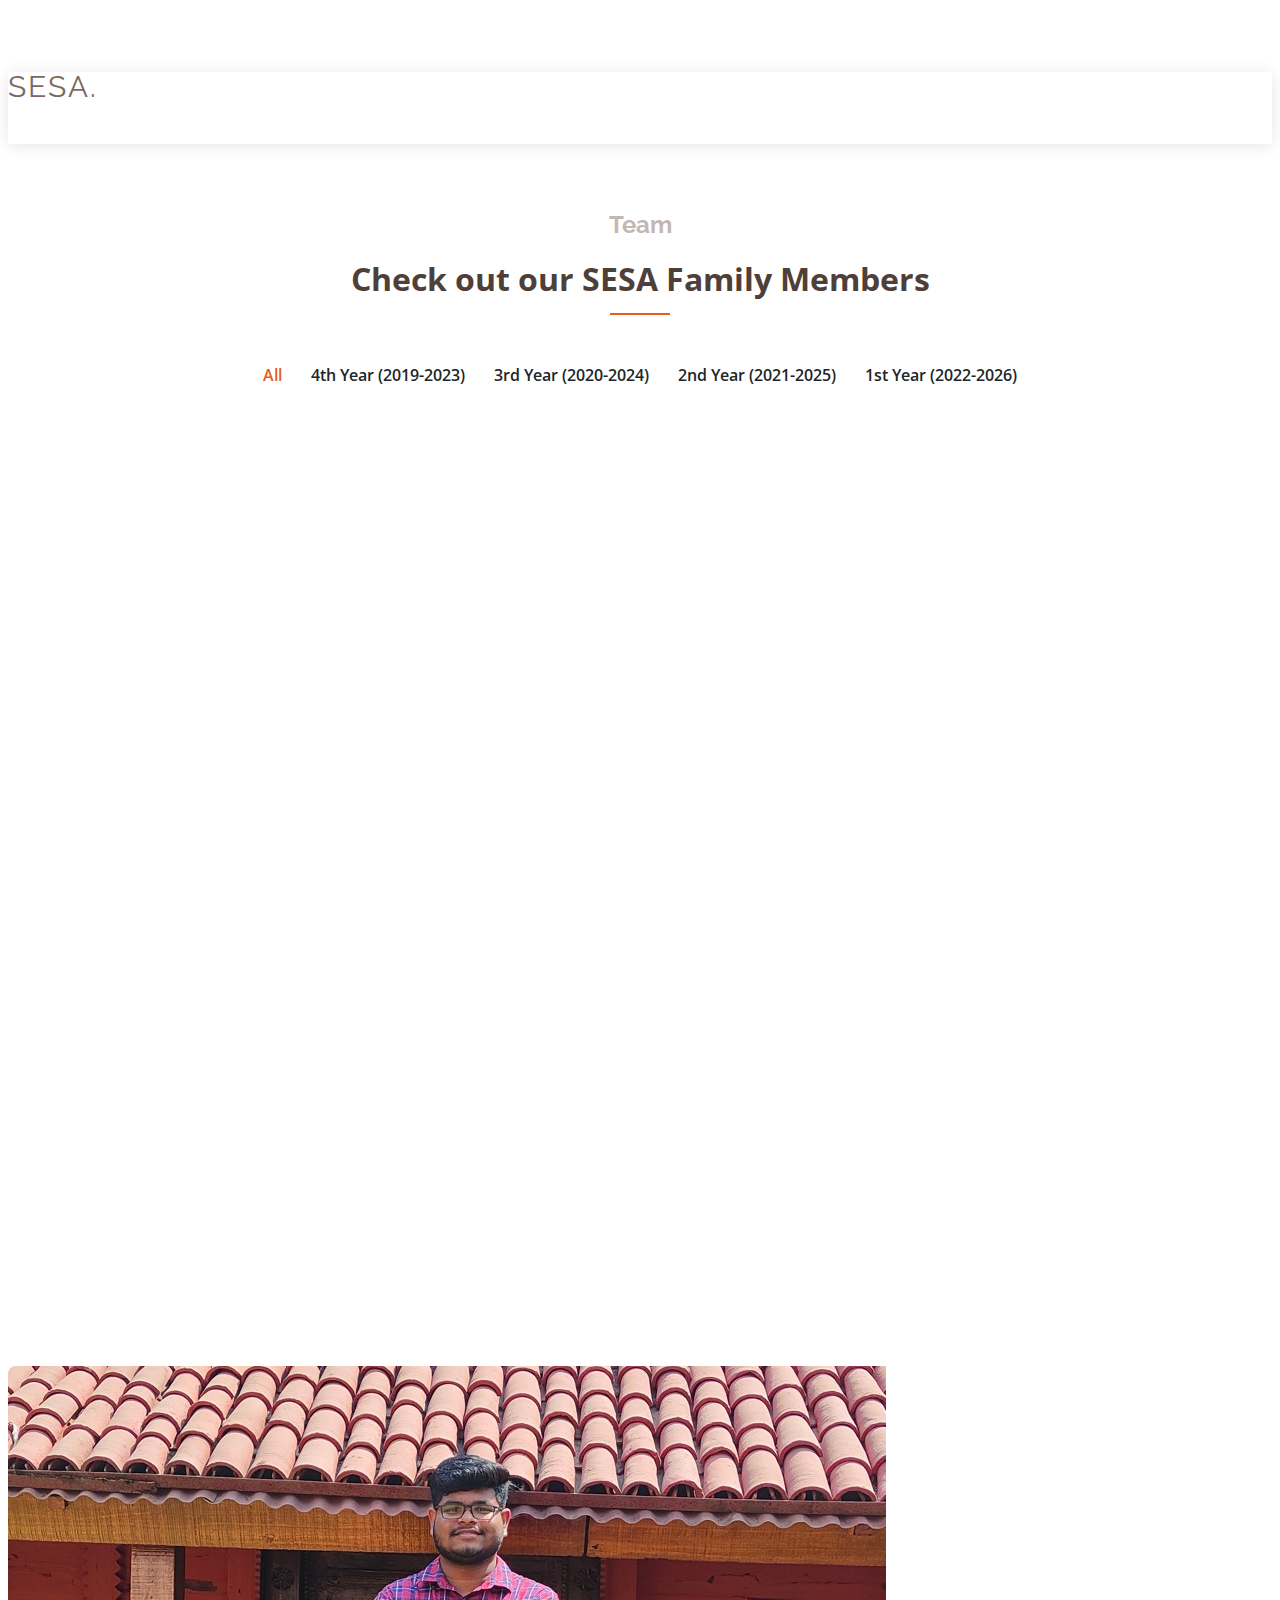
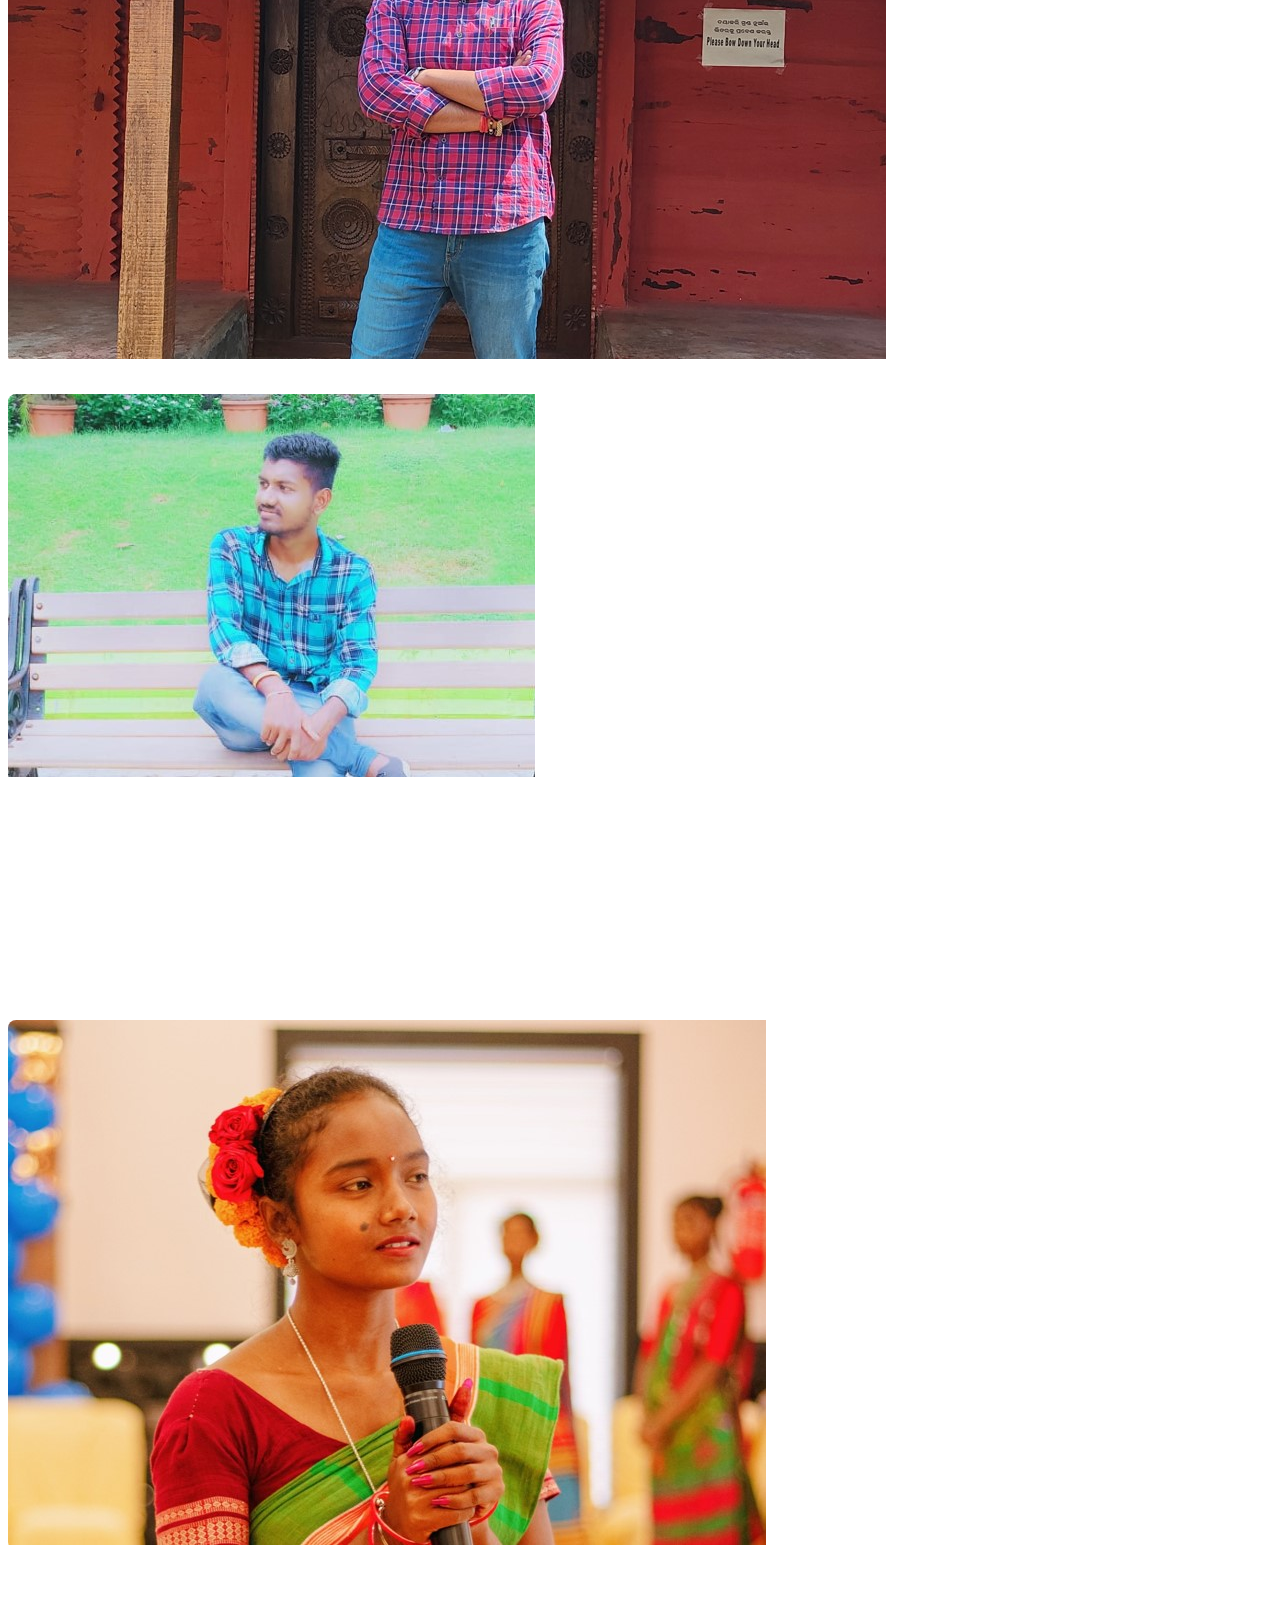
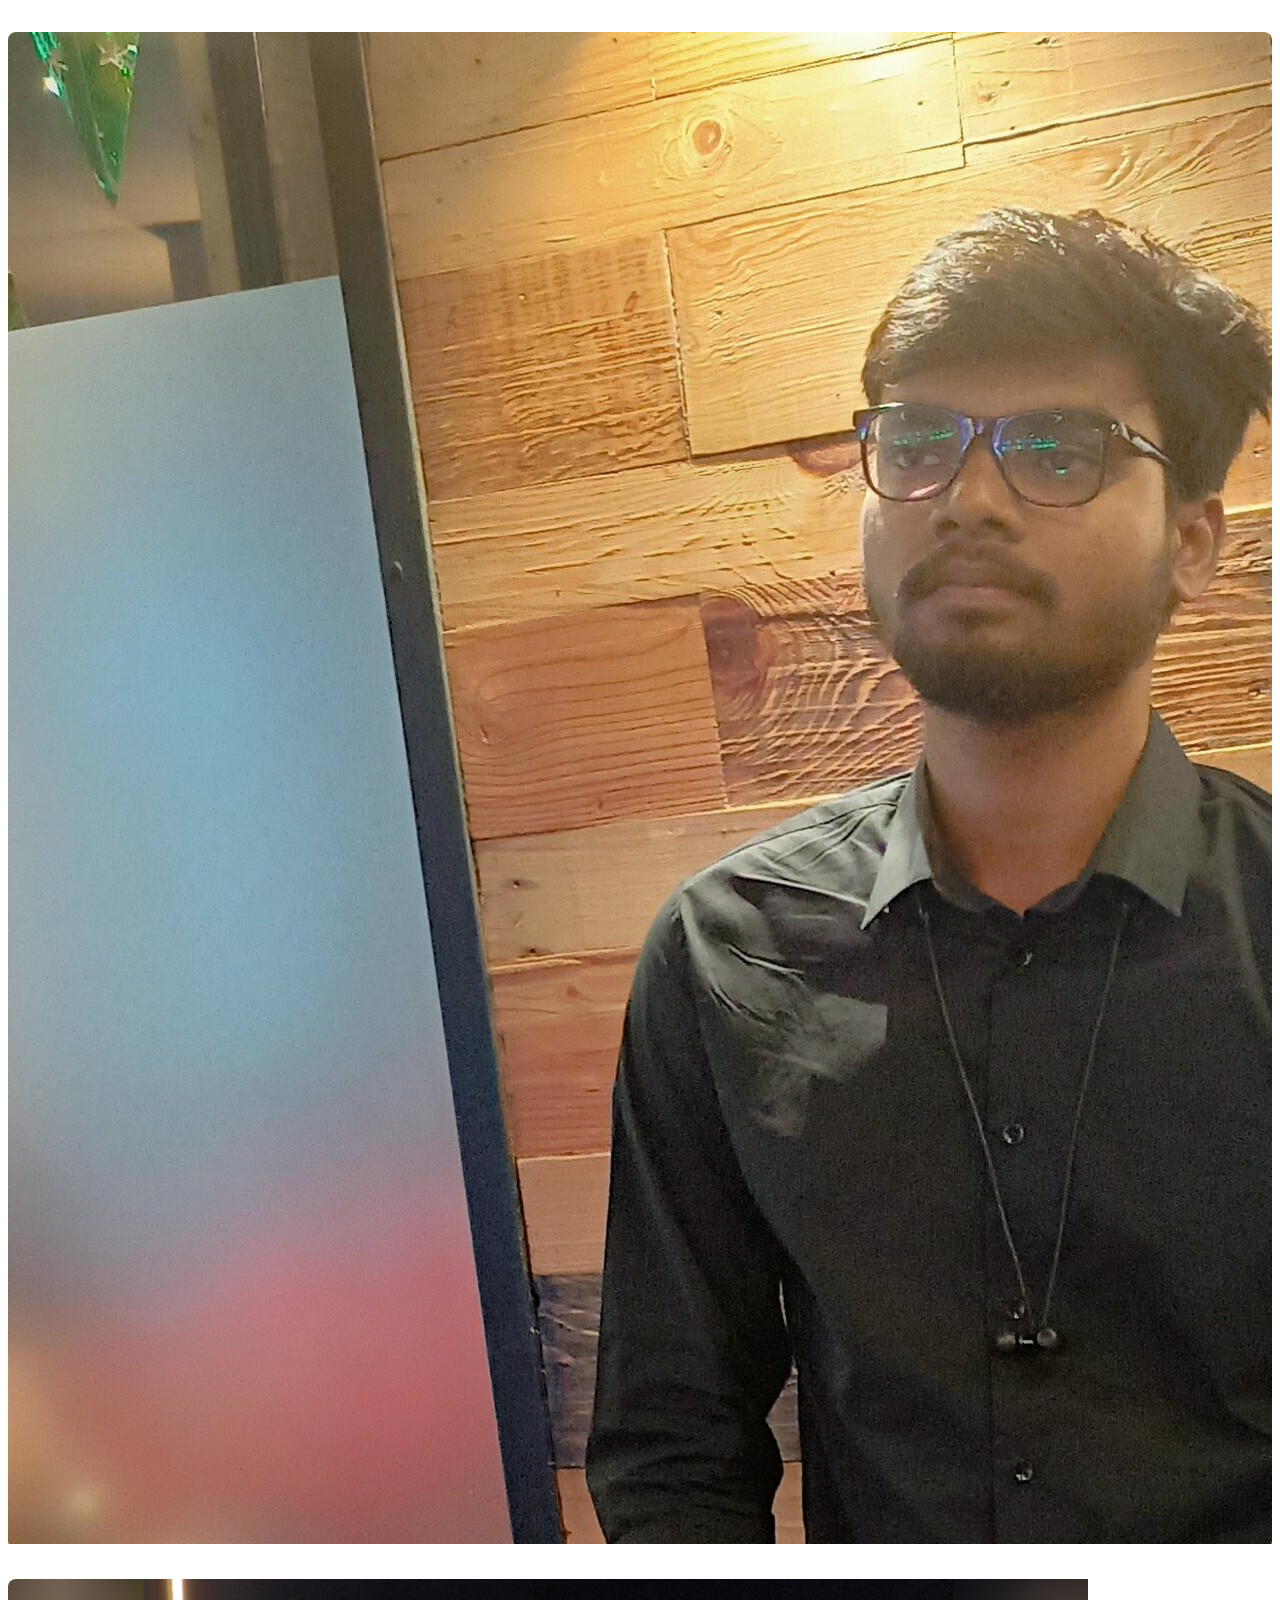
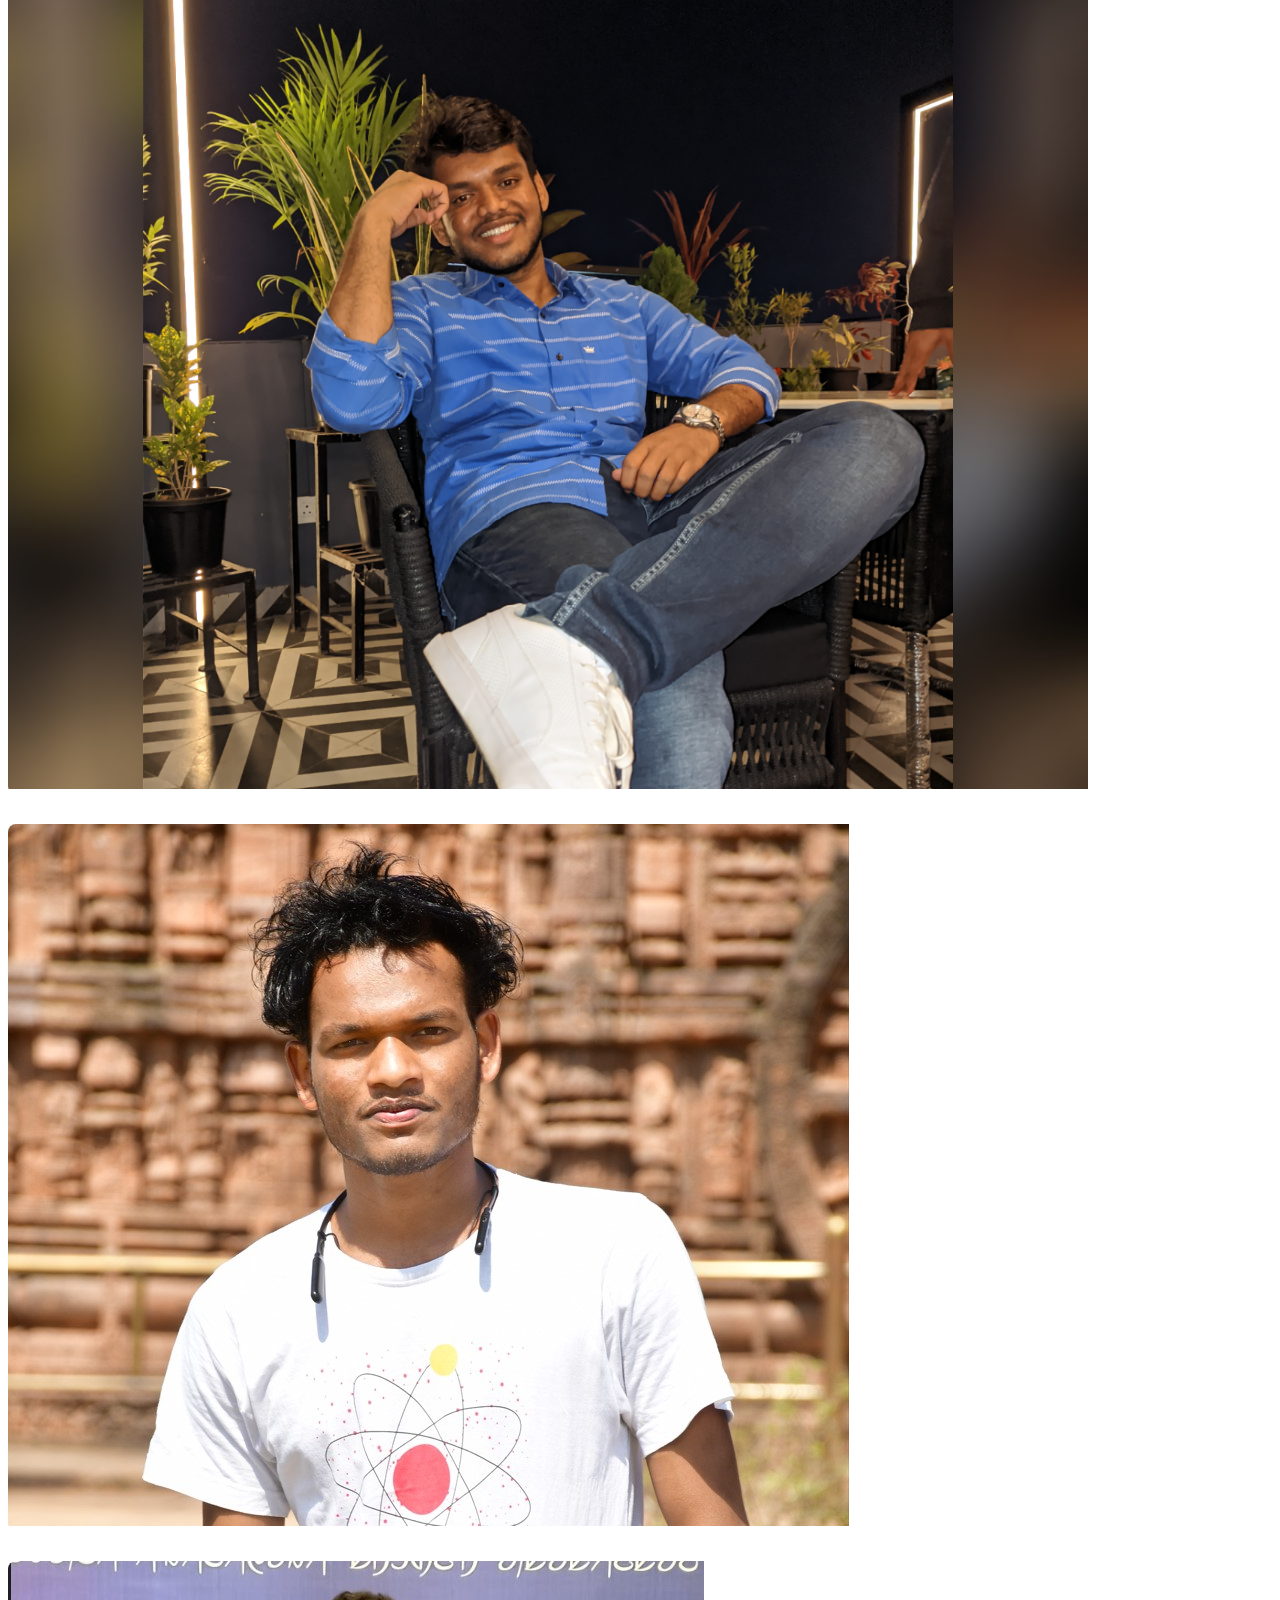
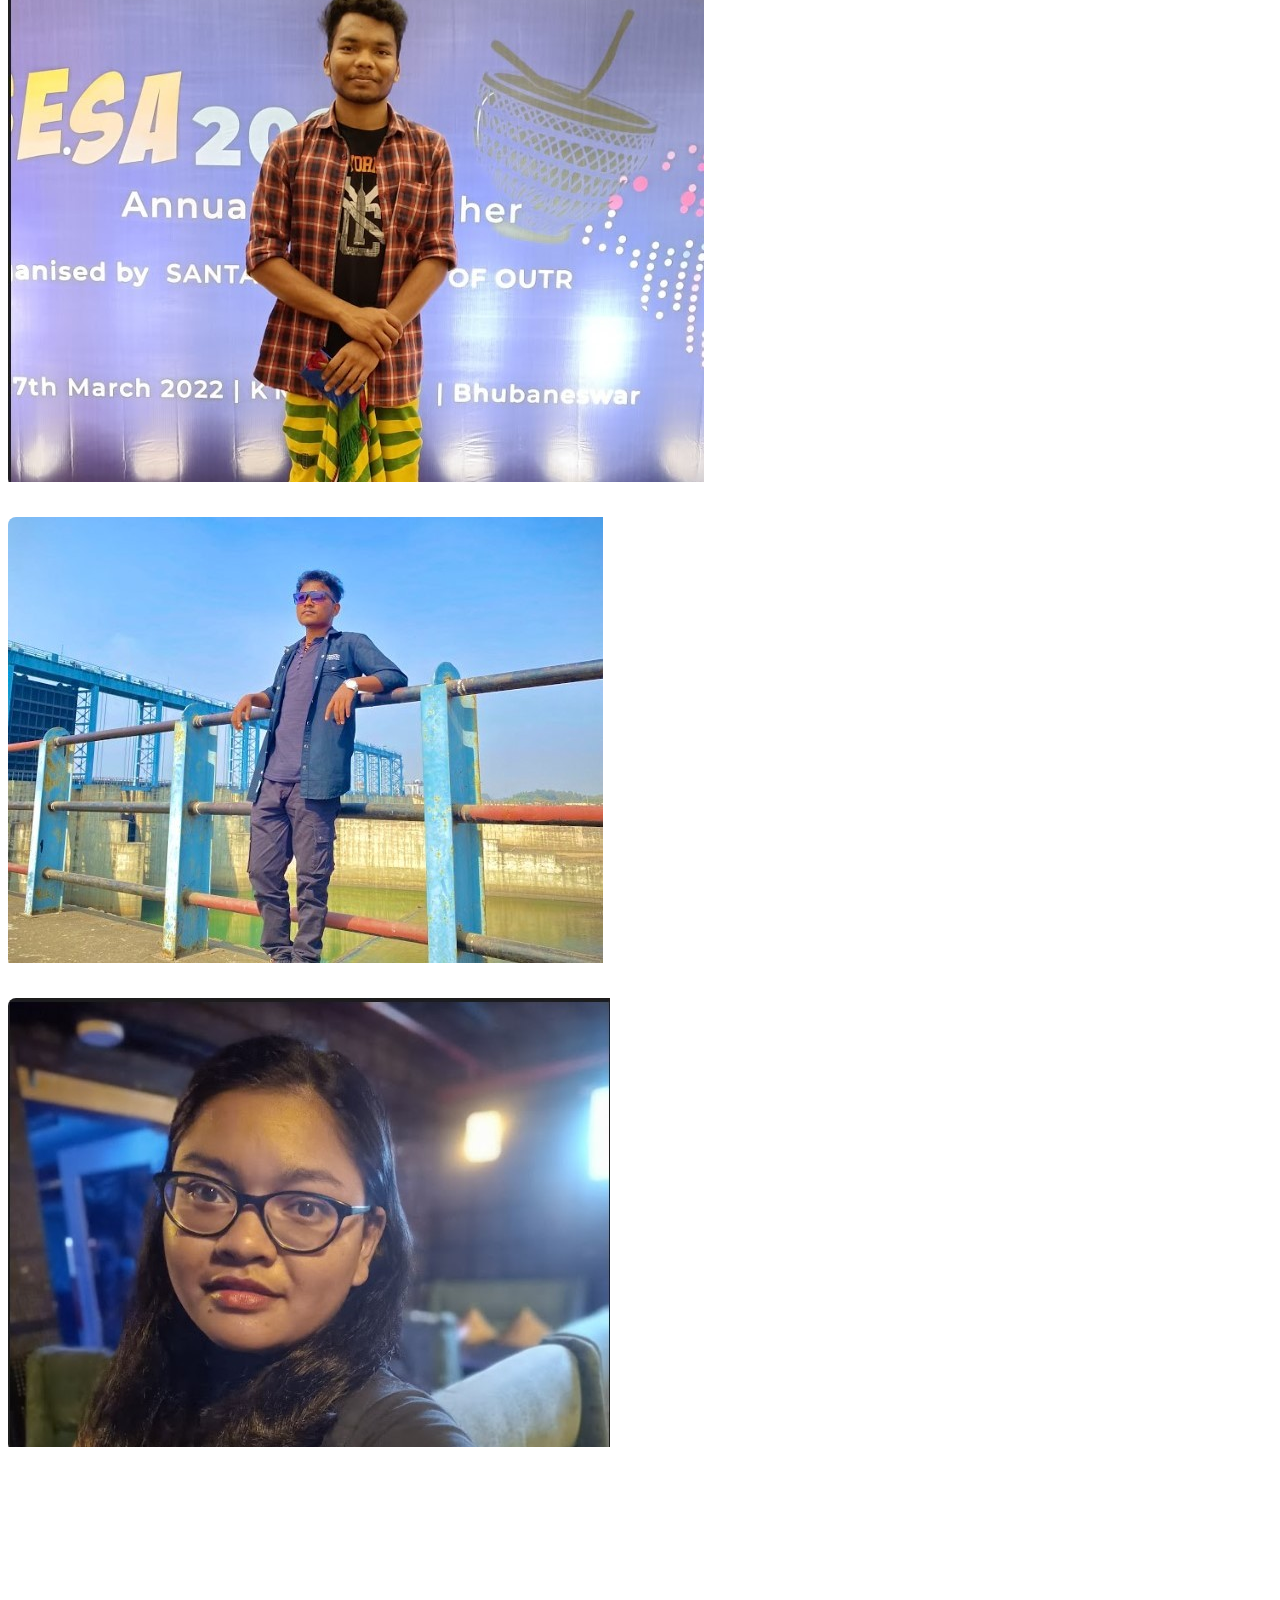
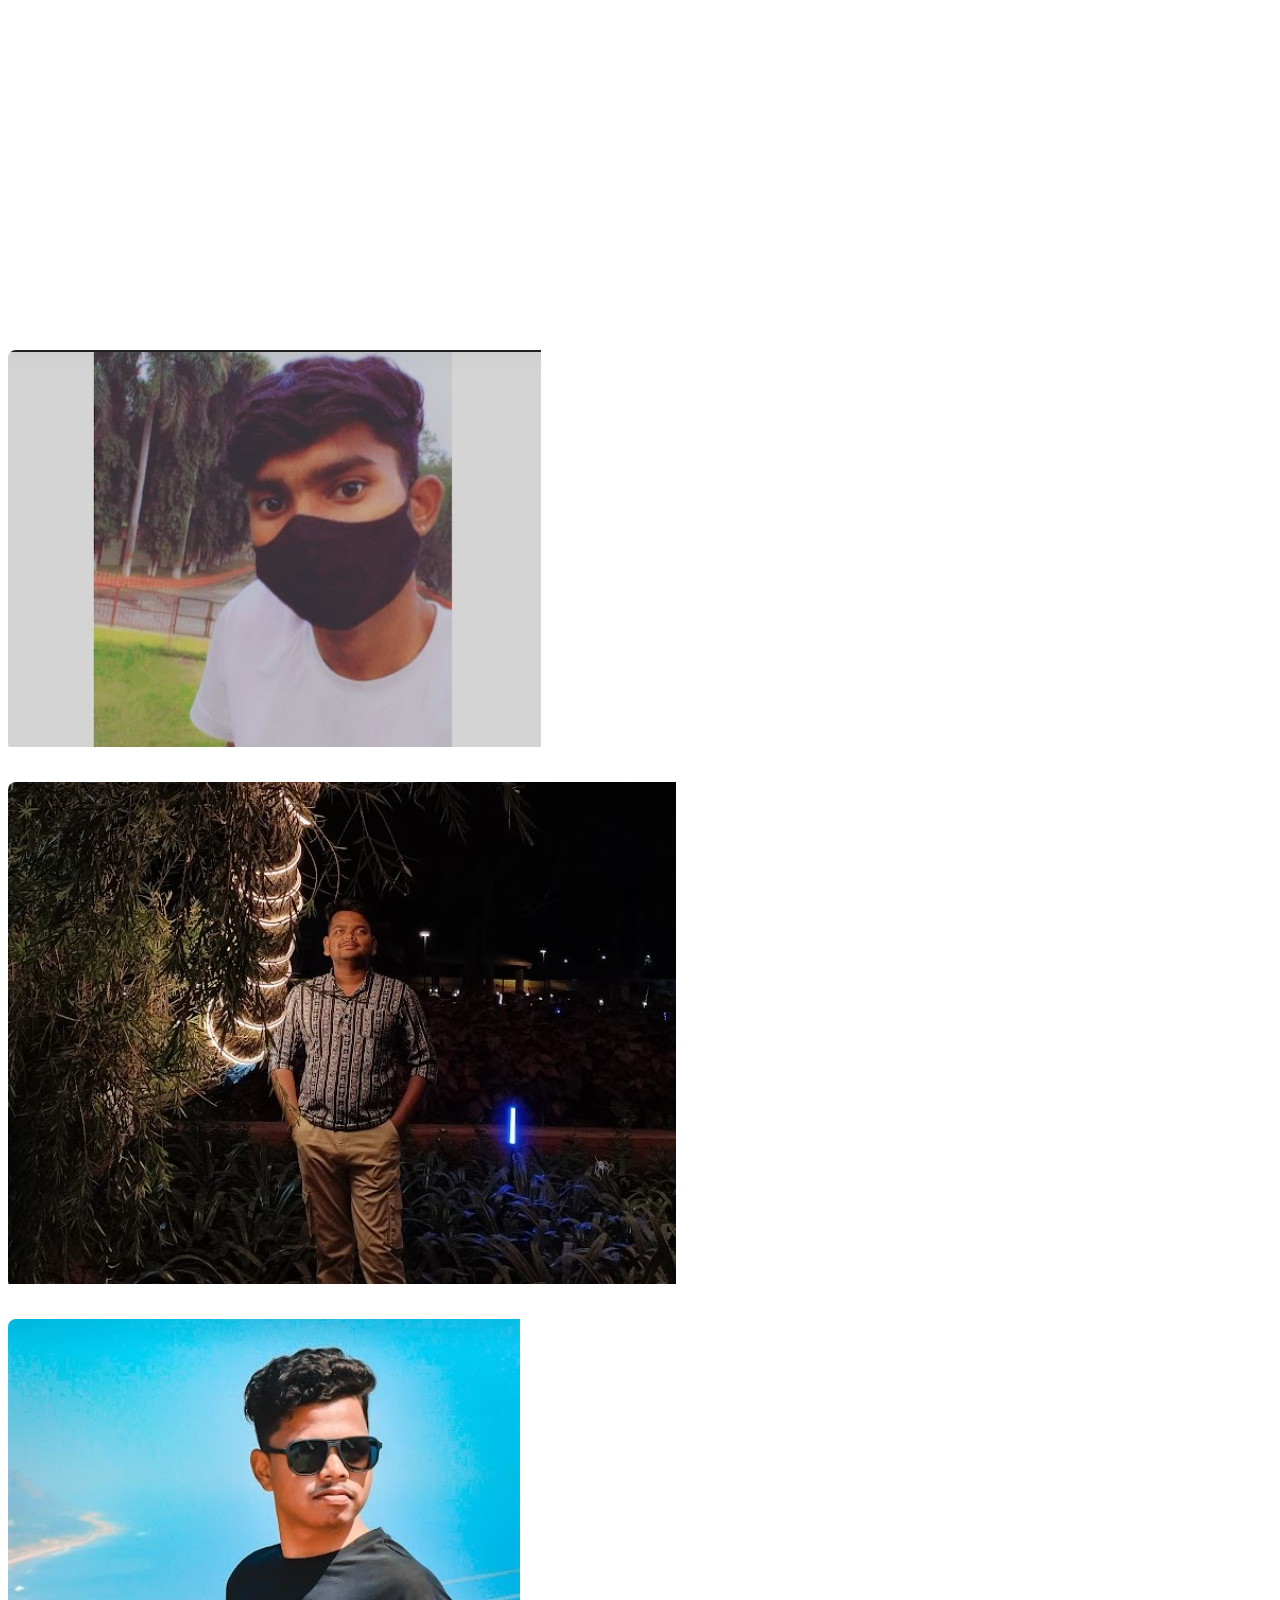
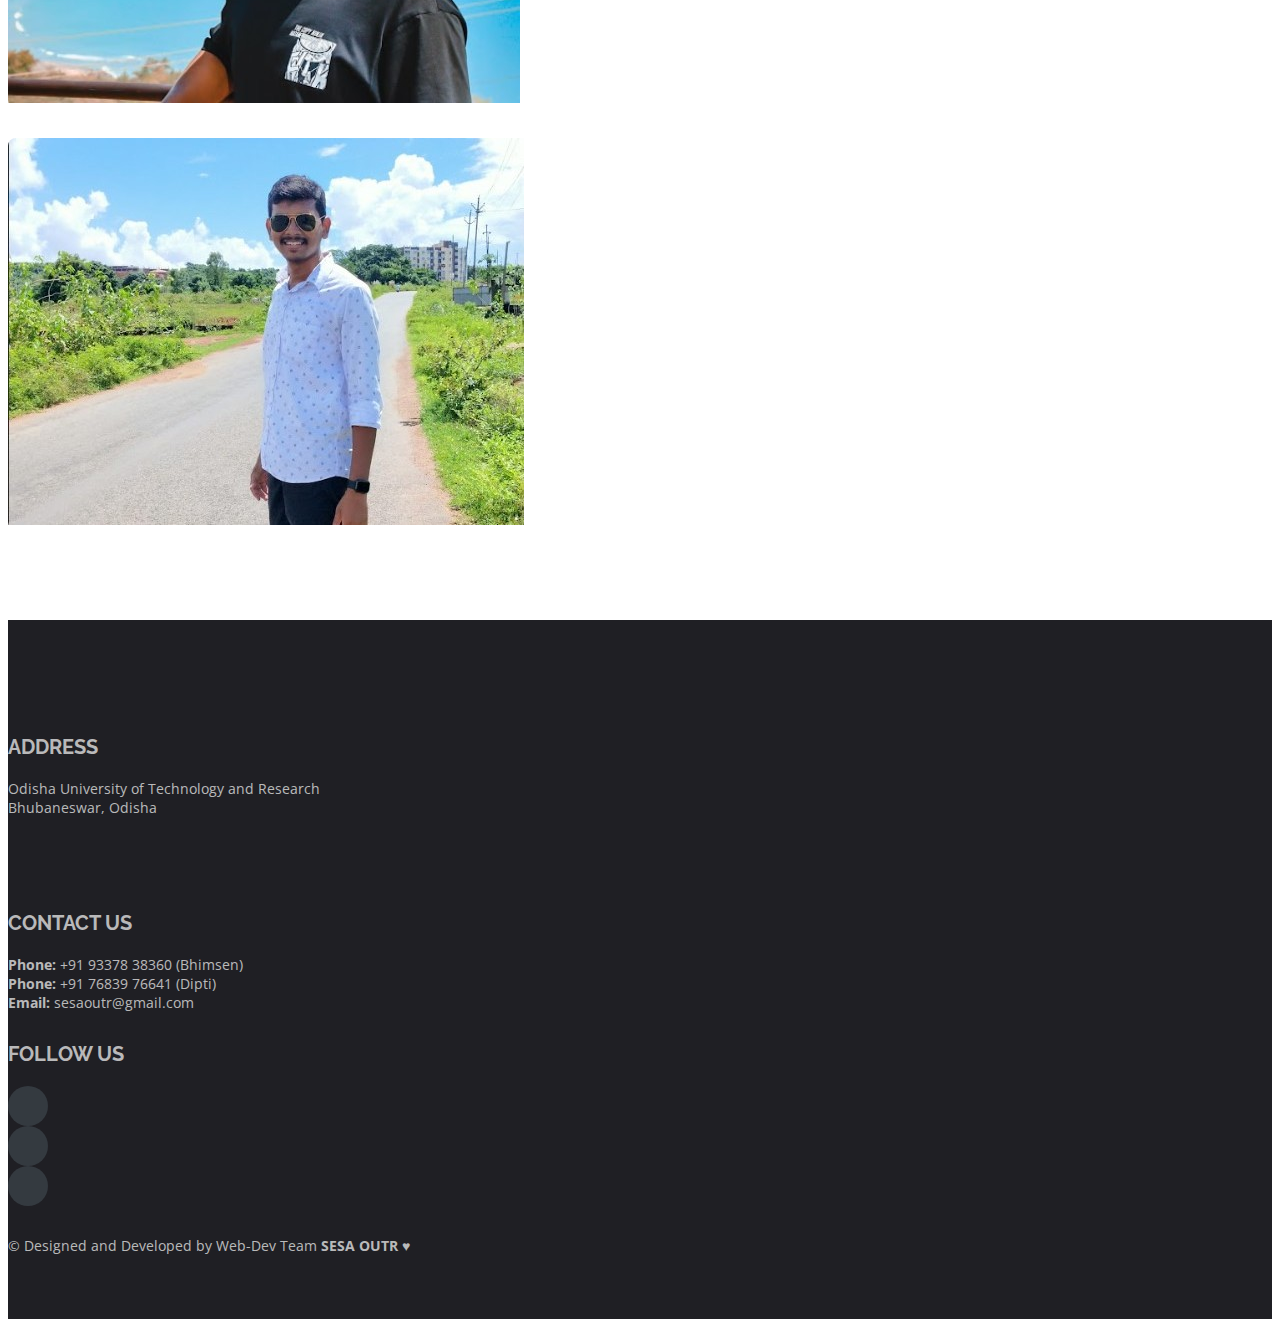
==== commit f9a767e9: "fixed: karunakar, dinesh, rani, sagar chakia" ====
--- a/team.html
+++ b/team.html
@@ -781,7 +781,7 @@
                     ><i class="bi bi-arrows-angle-expand"></i
                   ></a>
                   <!-- <a href="https://www.instagram.com/_mangal_hansdah/" title="More Details" target="_blank"><i class="bi bi-instagram"></i></a> -->
-                  <!-- <a href="https://www.linkedin.com/in/mangal-hansdah-7b99701b3/" title="More Details" target="_blank"><i class="bi bi-linkedin"></i></a> -->
+                  <a href="https://www.linkedin.com/in/sagar-chakia-0aa952269" title="More Details" target="_blank"><i class="bi bi-linkedin"></i></a>
                 </div>
                 <div class="portfolio-info">
                   <h4>Sagar Chakia</h4>
@@ -926,7 +926,36 @@
               </div>
             </div>
             <!-- End of Team -->
-
+            <div class="col-lg-4 col-md-6 portfolio-item filter-3rd">
+              <div class="portfolio-wrap">
+                <img
+                  src="assets/img/team/3/thumb3/rani.jpg"
+                  class="img-fluid"
+                  alt=""
+                />
+                <div class="portfolio-links">
+                  <a
+                    href="assets/img/team/3/rani.jpg"
+                    data-gallery="portfolioGallery"
+                    class="portfolio-lightbox"
+                    title="Sarita Besra"
+                    ><i class="bi bi-arrows-angle-expand"></i
+                  ></a>
+                  <a href="https://instagram.com/memory_of_rani?igshid=ZDdkNTZiNTM=" title="More Details" target="_blank"><i class="bi bi-instagram"></i></a>
+                  <!-- <a
+                    href="http://linkedin.com/in/sarita-besra-595430203/"
+                    title="More Details"
+                    target="_blank"
+                    ><i class="bi bi-linkedin"></i
+                  ></a> -->
+                </div>
+                <div class="portfolio-info">
+                  <h4>Rani Marndi</h4>
+                  <p>Mechanical</p>
+                </div>
+              </div>
+            </div>
+            <!-- End of Team -->
             <div class="col-lg-4 col-md-6 portfolio-item filter-3rd">
               <div class="portfolio-wrap">
                 <img
@@ -1044,21 +1073,21 @@
                     href="assets/img/team/3/ratan.jpg"
                     data-gallery="portfolioGallery"
                     class="portfolio-lightbox"
-                    title="Ratan Tudu"
-                    ><i class="bi bi-arrows-angle-expand"></i
-                  ></a>
-                  <a
-                    href="http://instagram.com/ratan.tudu.790?igshid=ZDdkNTZiNTM"
-                    title="More Details"
-                    target="_blank"
-                    ><i class="bi bi-instagram"></i
-                  ></a>
-                  <a
-                    href="http://linkedin.com/in/ratan-tudu-321a83266"
-                    title="More Details"
-                    target="_blank"
-                    ><i class="bi bi-linkedin"></i
-                  ></a>
+                    title="Sarita Besra"
+                    ><i class="bi bi-arrows-angle-expand"></i
+                  ></a>
+                  <a
+                    href="http://instagram.com/ratan.tudu.790/"
+                    title="More Details"
+                    target="_blank"
+                    ><i class="bi bi-instagram"></i
+                  ></a>
+                  <!-- <a
+                    href="http://linkedin.com/in/priyabrata-hansdah-090990b8/"
+                    title="More Details"
+                    target="_blank"
+                    ><i class="bi bi-linkedin"></i
+                  ></a> -->
                 </div>
                 <div class="portfolio-info">
                   <h4>Ratan Tudu</h4>
@@ -1067,6 +1096,142 @@
               </div>
             </div>
             <!-- End of Team -->
+            <!-- <div class="col-lg-4 col-md-6 portfolio-item filter-3rd">
+              <div class="portfolio-wrap">
+                <img
+                  src="assets/img/team/3/thumb3/ratan.jpg"
+                  class="img-fluid"
+                  alt=""
+                />
+                <div class="portfolio-links">
+                  <a
+                    href="assets/img/team/3/ratan.jpg"
+                    data-gallery="portfolioGallery"
+                    class="portfolio-lightbox"
+                    title="Ratan Tudu"
+                    ><i class="bi bi-arrows-angle-expand"></i
+                  ></a>
+                  <a
+                    href="http://instagram.com/ratan.tudu.790?igshid=ZDdkNTZiNTM"
+                    title="More Details"
+                    target="_blank"
+                    ><i class="bi bi-instagram"></i
+                  ></a>
+                  <a
+                    href="http://linkedin.com/in/ratan-tudu-321a83266"
+                    title="More Details"
+                    target="_blank"
+                    ><i class="bi bi-linkedin"></i
+                  ></a>
+                </div>
+                <div class="portfolio-info">
+                  <h4>Ratan Tudu</h4>
+                  <p>Mechanical</p>
+                </div>
+              </div>
+            </div> -->
+            <!-- End of Team -->
+            
+            <div class="col-lg-4 col-md-6 portfolio-item filter-3rd">
+              <div class="portfolio-wrap">
+                <img
+                  src="assets/img/team/3/thumb3/anand.jpg"
+                  class="img-fluid"
+                  alt=""
+                />
+                <div class="portfolio-links">
+                  <a
+                    href="assets/img/team/3/anand.jpg"
+                    data-gallery="portfolioGallery"
+                    class="portfolio-lightbox"
+                    title="Anand Charan Hembram"
+                    ><i class="bi bi-arrows-angle-expand"></i
+                  ></a>
+                  <!-- <a href="http://instagram.com/mandhatasoren111/" title="More Details" target="_blank"><i class="bi bi-instagram"></i></a> -->
+                  <a
+                    href="http://linkedin.com/in/ananda-charan-hembram-a2b6ba158"
+                    title="More Details"
+                    target="_blank"
+                    ><i class="bi bi-linkedin"></i
+                  ></a>
+                </div>
+                <div class="portfolio-info">
+                  <h4>Anand Charan Hembram</h4>
+                  <p>Computer Science</p>
+                </div>
+              </div>
+            </div>
+            <!-- End of Team -->
+            <div class="col-lg-4 col-md-6 portfolio-item filter-3rd">
+              <div class="portfolio-wrap">
+                <img
+                  src="assets/img/team/3/thumb3/satyaranjan.jpg"
+                  class="img-fluid"
+                  alt=""
+                />
+                <div class="portfolio-links">
+                  <a
+                    href="assets/img/team/3/satyaranjan.jpg"
+                    data-gallery="portfolioGallery"
+                    class="portfolio-lightbox"
+                    title="Satyarangan Kisku"
+                    ><i class="bi bi-arrows-angle-expand"></i
+                  ></a>
+                  <a
+                    href="http://instagram.com/skchweb__xd/"
+                    title="More Details"
+                    target="_blank"
+                    ><i class="bi bi-instagram"></i
+                  ></a>
+                  <a
+                    href="http://linkedin.com/in/satyaranjan-kisku-761897200/"
+                    title="More Details"
+                    target="_blank"
+                    ><i class="bi bi-linkedin"></i
+                  ></a>
+                </div>
+                <div class="portfolio-info">
+                  <h4>Satyarangan Kisku</h4>
+                  <p>Mechanical</p>
+                </div>
+              </div>
+            </div>
+            <!-- End of Team -->
+            <div class="col-lg-4 col-md-6 portfolio-item filter-3rd">
+              <div class="portfolio-wrap">
+                <img
+                  src="assets/img/team/3/thumb3/sanchi.jpg"
+                  class="img-fluid"
+                  alt=""
+                />
+                <div class="portfolio-links">
+                  <a
+                    href="assets/img/team/3/sanchi.jpg"
+                    data-gallery="portfolioGallery"
+                    class="portfolio-lightbox"
+                    title="Sanchi Sonali Hembram"
+                    ><i class="bi bi-arrows-angle-expand"></i
+                  ></a>
+                  <a
+                    href="http://instagram.com/sanchisonali.hembram/"
+                    title="More Details"
+                    target="_blank"
+                    ><i class="bi bi-instagram"></i
+                  ></a>
+                  <a
+                    href="http://linkedin.com/in/satyaranjan-kisku-761897200/"
+                    title="More Details"
+                    target="_blank"
+                    ><i class="bi bi-linkedin"></i
+                  ></a>
+                </div>
+                <div class="portfolio-info">
+                  <h4>Sanchi Sonali Hembram</h4>
+                  <p>Civil</p>
+                </div>
+              </div>
+            </div>
+            <!-- End of Team -->
             <div class="col-lg-4 col-md-6 portfolio-item filter-3rd">
               <div class="portfolio-wrap">
                 <img
@@ -1102,106 +1267,6 @@
               </div>
             </div>
             <!-- End of Team -->
-            <div class="col-lg-4 col-md-6 portfolio-item filter-3rd">
-              <div class="portfolio-wrap">
-                <img
-                  src="assets/img/team/3/thumb3/anand.jpg"
-                  class="img-fluid"
-                  alt=""
-                />
-                <div class="portfolio-links">
-                  <a
-                    href="assets/img/team/3/anand.jpg"
-                    data-gallery="portfolioGallery"
-                    class="portfolio-lightbox"
-                    title="Anand Charan Hembram"
-                    ><i class="bi bi-arrows-angle-expand"></i
-                  ></a>
-                  <!-- <a href="http://instagram.com/mandhatasoren111/" title="More Details" target="_blank"><i class="bi bi-instagram"></i></a> -->
-                  <a
-                    href="http://linkedin.com/in/ananda-charan-hembram-a2b6ba158"
-                    title="More Details"
-                    target="_blank"
-                    ><i class="bi bi-linkedin"></i
-                  ></a>
-                </div>
-                <div class="portfolio-info">
-                  <h4>Anand Charan Hembram</h4>
-                  <p>Computer Science</p>
-                </div>
-              </div>
-            </div>
-            <!-- End of Team -->
-            <div class="col-lg-4 col-md-6 portfolio-item filter-3rd">
-              <div class="portfolio-wrap">
-                <img
-                  src="assets/img/team/3/thumb3/satyaranjan.jpg"
-                  class="img-fluid"
-                  alt=""
-                />
-                <div class="portfolio-links">
-                  <a
-                    href="assets/img/team/3/satyaranjan.jpg"
-                    data-gallery="portfolioGallery"
-                    class="portfolio-lightbox"
-                    title="Satyarangan Kisku"
-                    ><i class="bi bi-arrows-angle-expand"></i
-                  ></a>
-                  <a
-                    href="http://instagram.com/skchweb__xd/"
-                    title="More Details"
-                    target="_blank"
-                    ><i class="bi bi-instagram"></i
-                  ></a>
-                  <a
-                    href="http://linkedin.com/in/satyaranjan-kisku-761897200/"
-                    title="More Details"
-                    target="_blank"
-                    ><i class="bi bi-linkedin"></i
-                  ></a>
-                </div>
-                <div class="portfolio-info">
-                  <h4>Satyarangan Kisku</h4>
-                  <p>Mechanical</p>
-                </div>
-              </div>
-            </div>
-            <!-- End of Team -->
-            <div class="col-lg-4 col-md-6 portfolio-item filter-3rd">
-              <div class="portfolio-wrap">
-                <img
-                  src="assets/img/team/3/thumb3/sanchi.jpg"
-                  class="img-fluid"
-                  alt=""
-                />
-                <div class="portfolio-links">
-                  <a
-                    href="assets/img/team/3/sanchi.jpg"
-                    data-gallery="portfolioGallery"
-                    class="portfolio-lightbox"
-                    title="Sanchi Sonali Hembram"
-                    ><i class="bi bi-arrows-angle-expand"></i
-                  ></a>
-                  <a
-                    href="http://instagram.com/sanchisonali.hembram/"
-                    title="More Details"
-                    target="_blank"
-                    ><i class="bi bi-instagram"></i
-                  ></a>
-                  <a
-                    href="http://linkedin.com/in/satyaranjan-kisku-761897200/"
-                    title="More Details"
-                    target="_blank"
-                    ><i class="bi bi-linkedin"></i
-                  ></a>
-                </div>
-                <div class="portfolio-info">
-                  <h4>Sanchi Sonali Hembram</h4>
-                  <p>Civil</p>
-                </div>
-              </div>
-            </div>
-            <!-- End of Team -->
 
             <!-- 3rd years end -->
 
@@ -1433,7 +1498,7 @@
                     title="Manoj Kumar Murmu"
                     ><i class="bi bi-arrows-angle-expand"></i
                   ></a>
-                  <!-- <a href="https://www.instagram.com/_mangal_hansdah/" title="More Details" target="_blank"><i class="bi bi-instagram"></i></a> -->
+                  <a href="https://instagram.com/murmu.1432?igshid=YmMyMTA2M2Y=" title="More Details" target="_blank"><i class="bi bi-instagram"></i></a>
                   <a
                     href="http://linkedin.com/in/manoj-kumar-murmu-030895265"
                     title="More Details"
@@ -1534,13 +1599,13 @@
                     ><i class="bi bi-arrows-angle-expand"></i
                   ></a>
                   <a
-                    href="http://instagram.com/amit.m23/"
-                    title="More Details"
-                    target="_blank"
-                    ><i class="bi bi-instagram"></i
-                  ></a>
-                  <a
-                    href="http://linkedin.com/in/amit-murmu-601231232/"
+                    href="https://www.instagram.com/ig.tyranny/"
+                    title="More Details"
+                    target="_blank"
+                    ><i class="bi bi-instagram"></i
+                  ></a>
+                  <a
+                    href="https://www.linkedin.com/in/dinesh-kumar-soren-06383522b/"
                     title="More Details"
                     target="_blank"
                     ><i class="bi bi-linkedin"></i
@@ -1625,69 +1690,6 @@
     </main>
     <!-- End #main -->
 
-    <!-- ======= Footer ======= -->
-    <!-- <footer id="footer" class="footer">
-
-    <div class="container">
-      <div class="row gy-3">
-        <div class="col-lg-3 col-md-6 d-flex">
-          <i class="bi bi-geo-alt icon"></i>
-          <div>
-            <h4>ADDRESS</h4>
-            <p>
-              Odisha University of Technology and Research<br>
-              Bhubaneswar, Odisha<br>
-            </p>
-          </div>
-
-        </div>
-
-        <div class="col-lg-3 col-md-6 footer-links d-flex">
-          <i class="bi bi-telephone icon"></i>
-          <div>
-            <h4>CONTACT US</h4>
-            <p>
-              <strong>Phone:</strong> +91 9938 9938 10<br>
-              <strong>Email:</strong> sesaoutr@gmail.com<br>
-            </p>
-          </div>
-        </div>
-
-        <div class="col-lg-3 col-md-6 footer-links d-flex">
-          <i class="bi bi-clock icon"></i>
-          <div>
-            <h4>Support</h4>
-            <p>
-              <strong>Community</strong>
-              <br>
-              <strong>Help & FAQ</strong>
-              <br>
-              <strong>Terms & Conditions</strong>
-            </p>
-          </div>
-        </div>
-
-        <div class="col-lg-3 col-md-6 footer-links">
-          <h4>FOLLOW US</h4>
-          <div class="social-links d-flex">
-            <a href="https://www.youtube.com/channel/UCjoQ_VC35whQ7s9BWvcTdGA/featured" class="twitter"><i class="bi bi-youtube"></i></a>
-            <a href="https://www.facebook.com/sesa_official_/" class="facebook"><i class="bi bi-facebook"></i></a>
-            <a href="https://www.instagram.com/sesa_official_/" class="instagram"><i class="bi bi-instagram"></i></a>
-            <a href="#" class="linkedin"><i class="bi bi-linkedin"></i></a>
-          </div>
-        </div>
-
-      </div>
-    </div>
-
-    <div class="container">
-      <div class="copyright">
-        &copy; Designed and Developed by Web-Dev Team<strong><span> SESA OUTR ♥</span></strong>   
-      </div>
-    </div>
-
-  </footer> -->
-    <!-- End Footer -->
 
     <!-- ======= Footer ======= -->
     <footer id="footer" class="footer">
@@ -1708,7 +1710,7 @@
               <i class="bi bi-telephone icon"></i>
               <h4>CONTACT US</h4>
               <p>
-                <strong>Phone:</strong> +91 88959 18700 (Bhimsen)<br />
+                <strong>Phone:</strong> +91 93378 38360 (Bhimsen)<br />
                 <strong>Phone:</strong> +91 76839 76641 (Dipti)<br /><strong>Email:</strong>
                 sesaoutr@gmail.com
               </p>
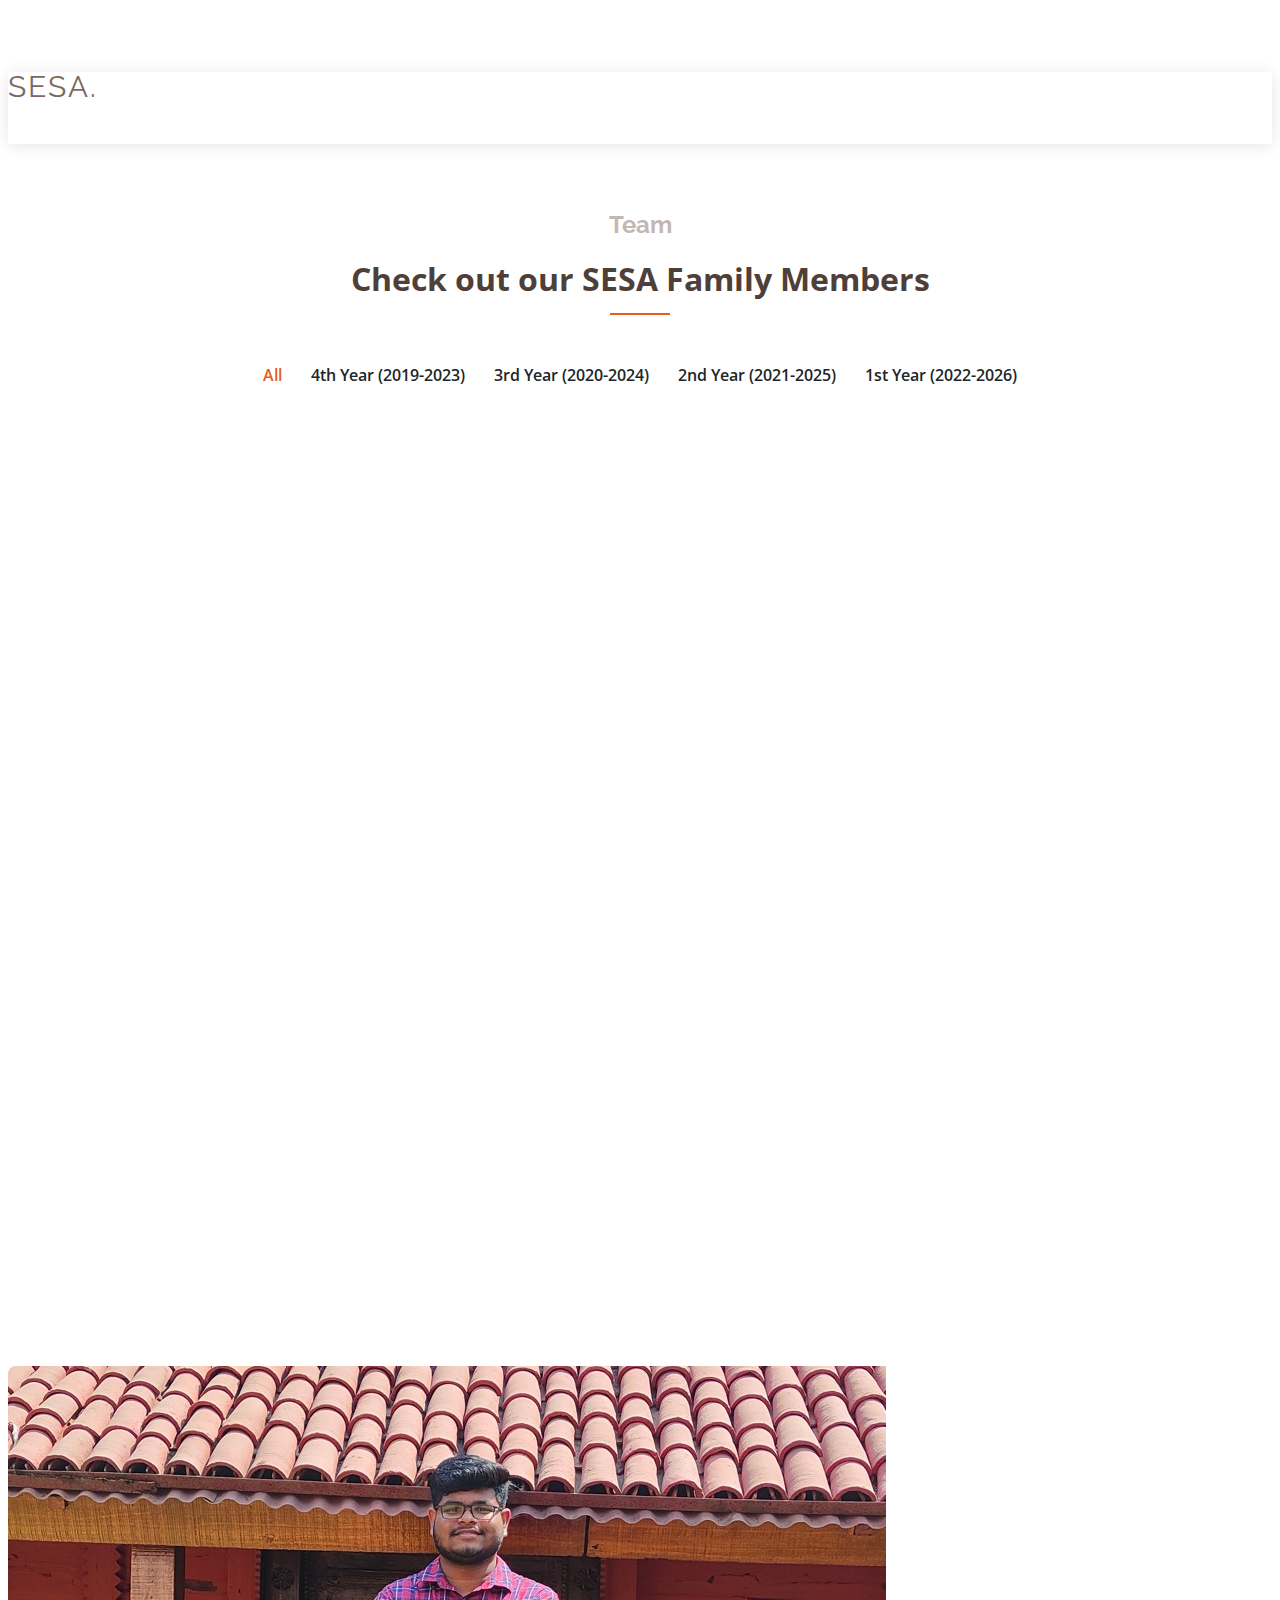
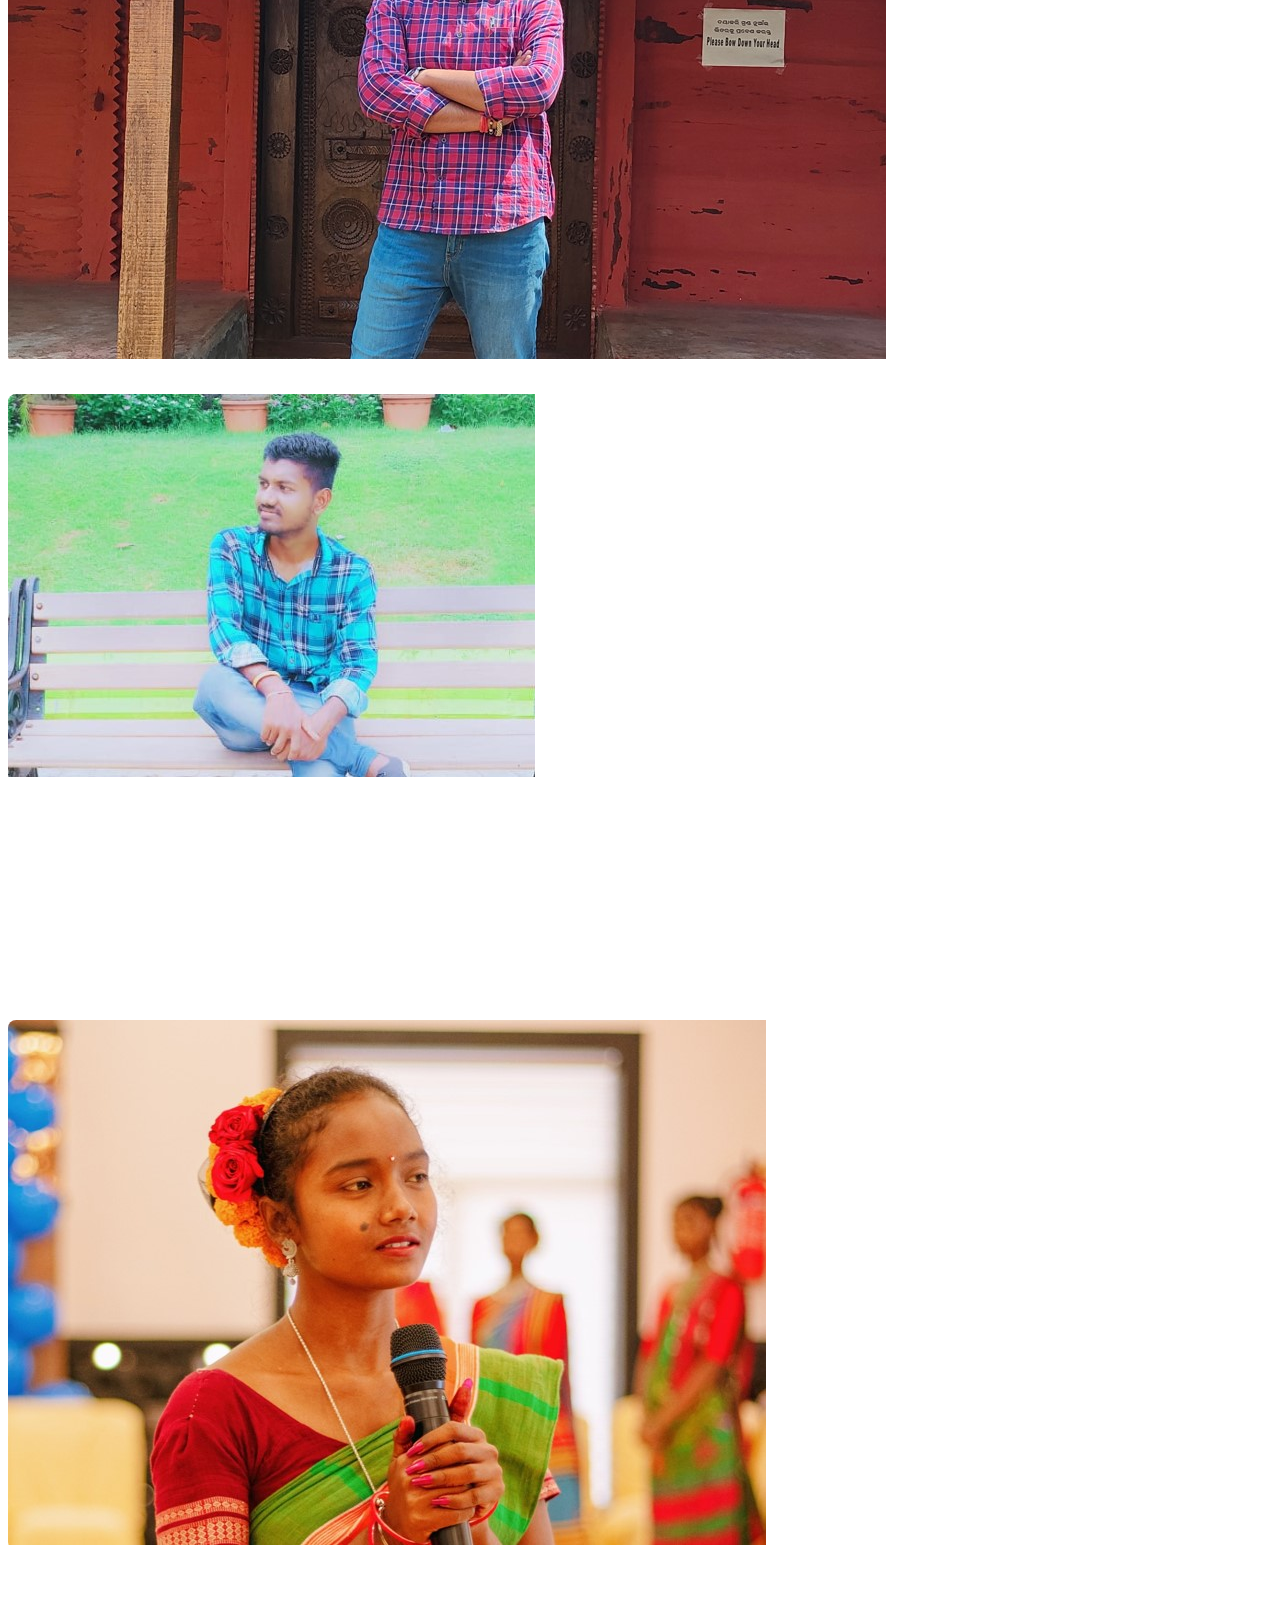
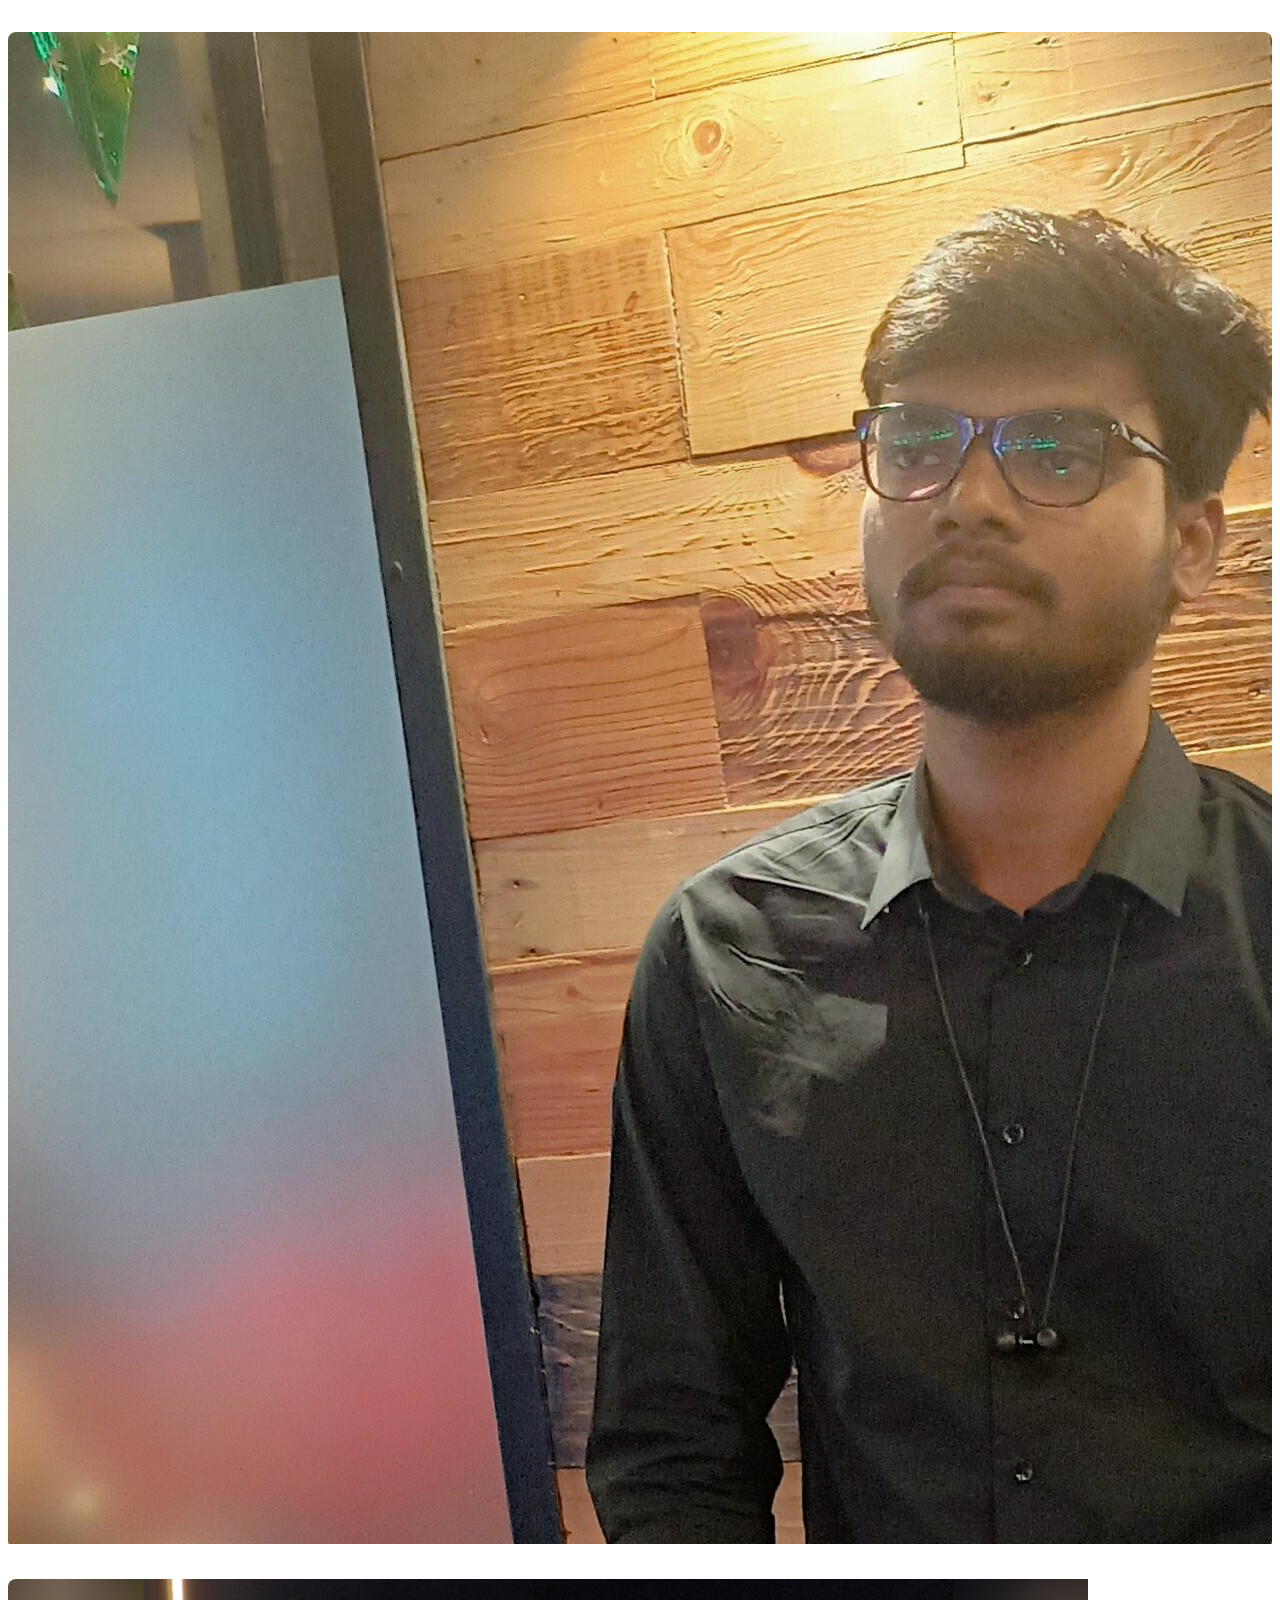
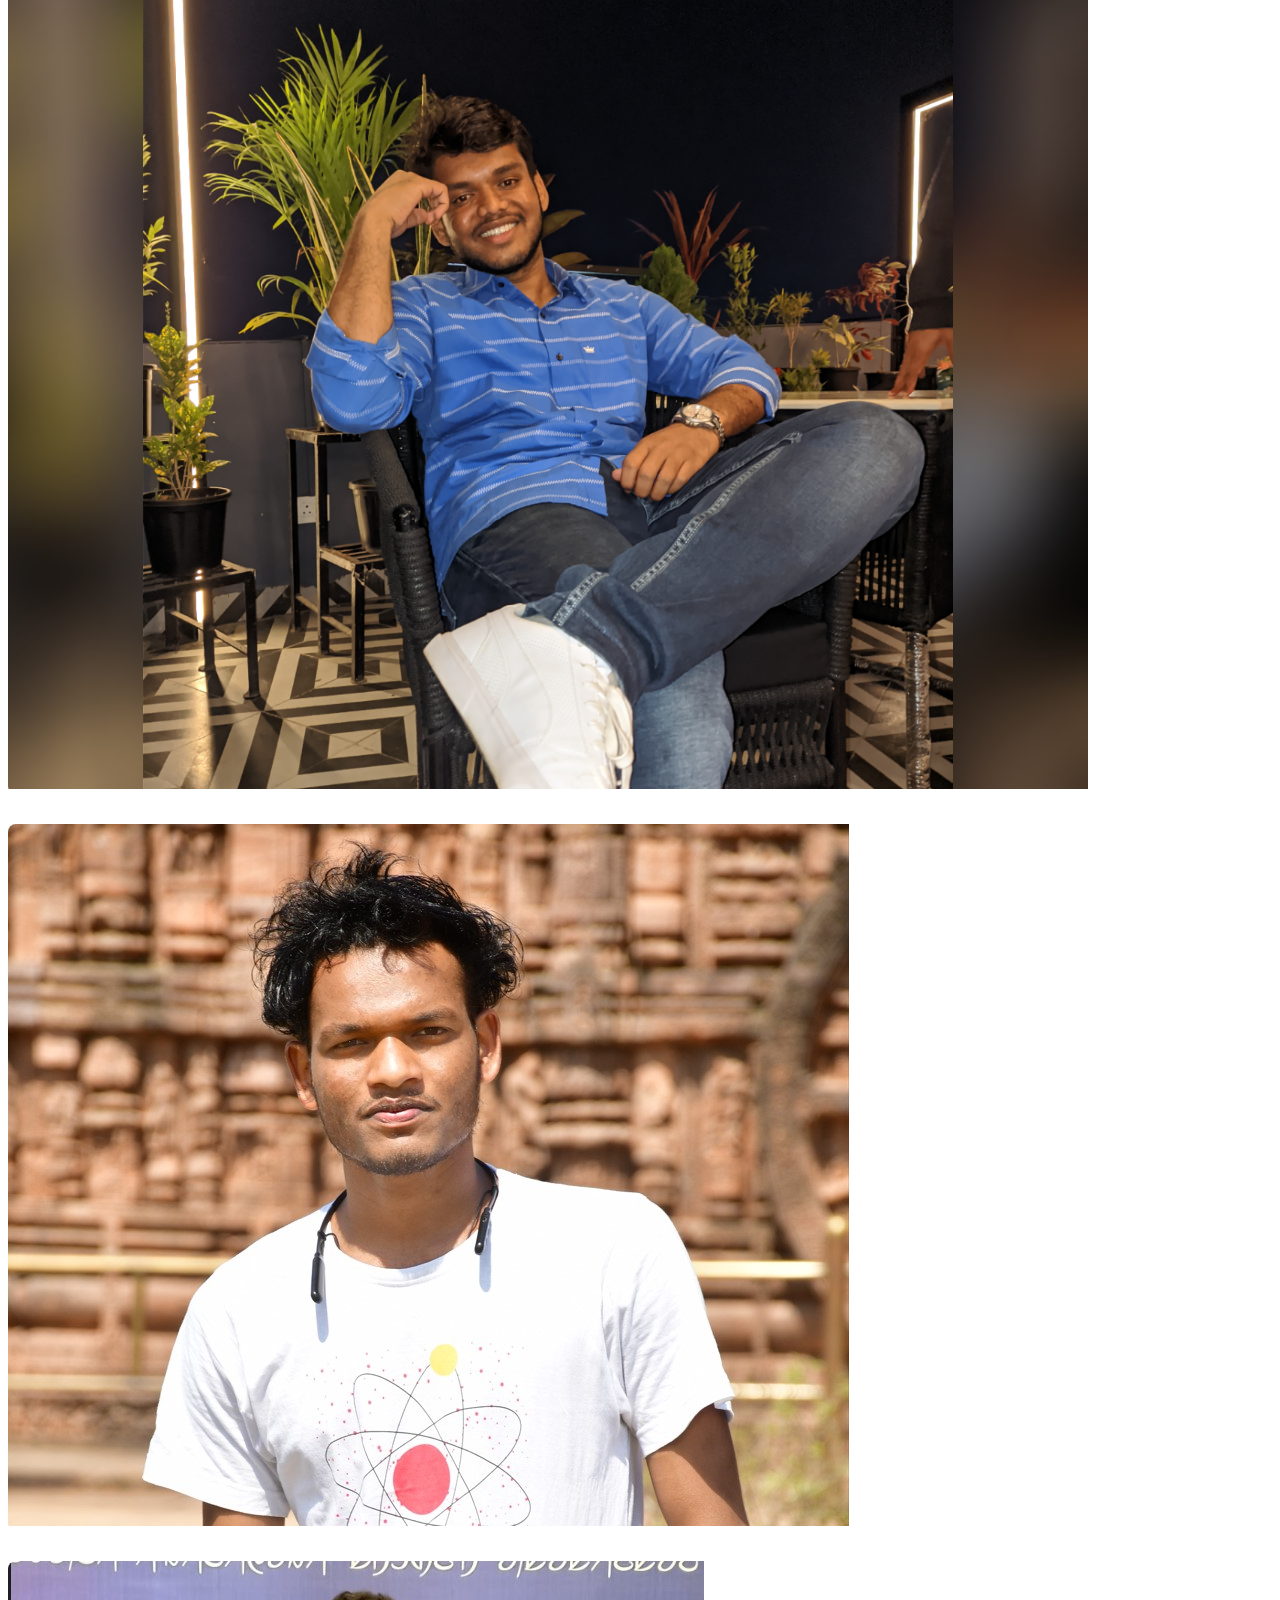
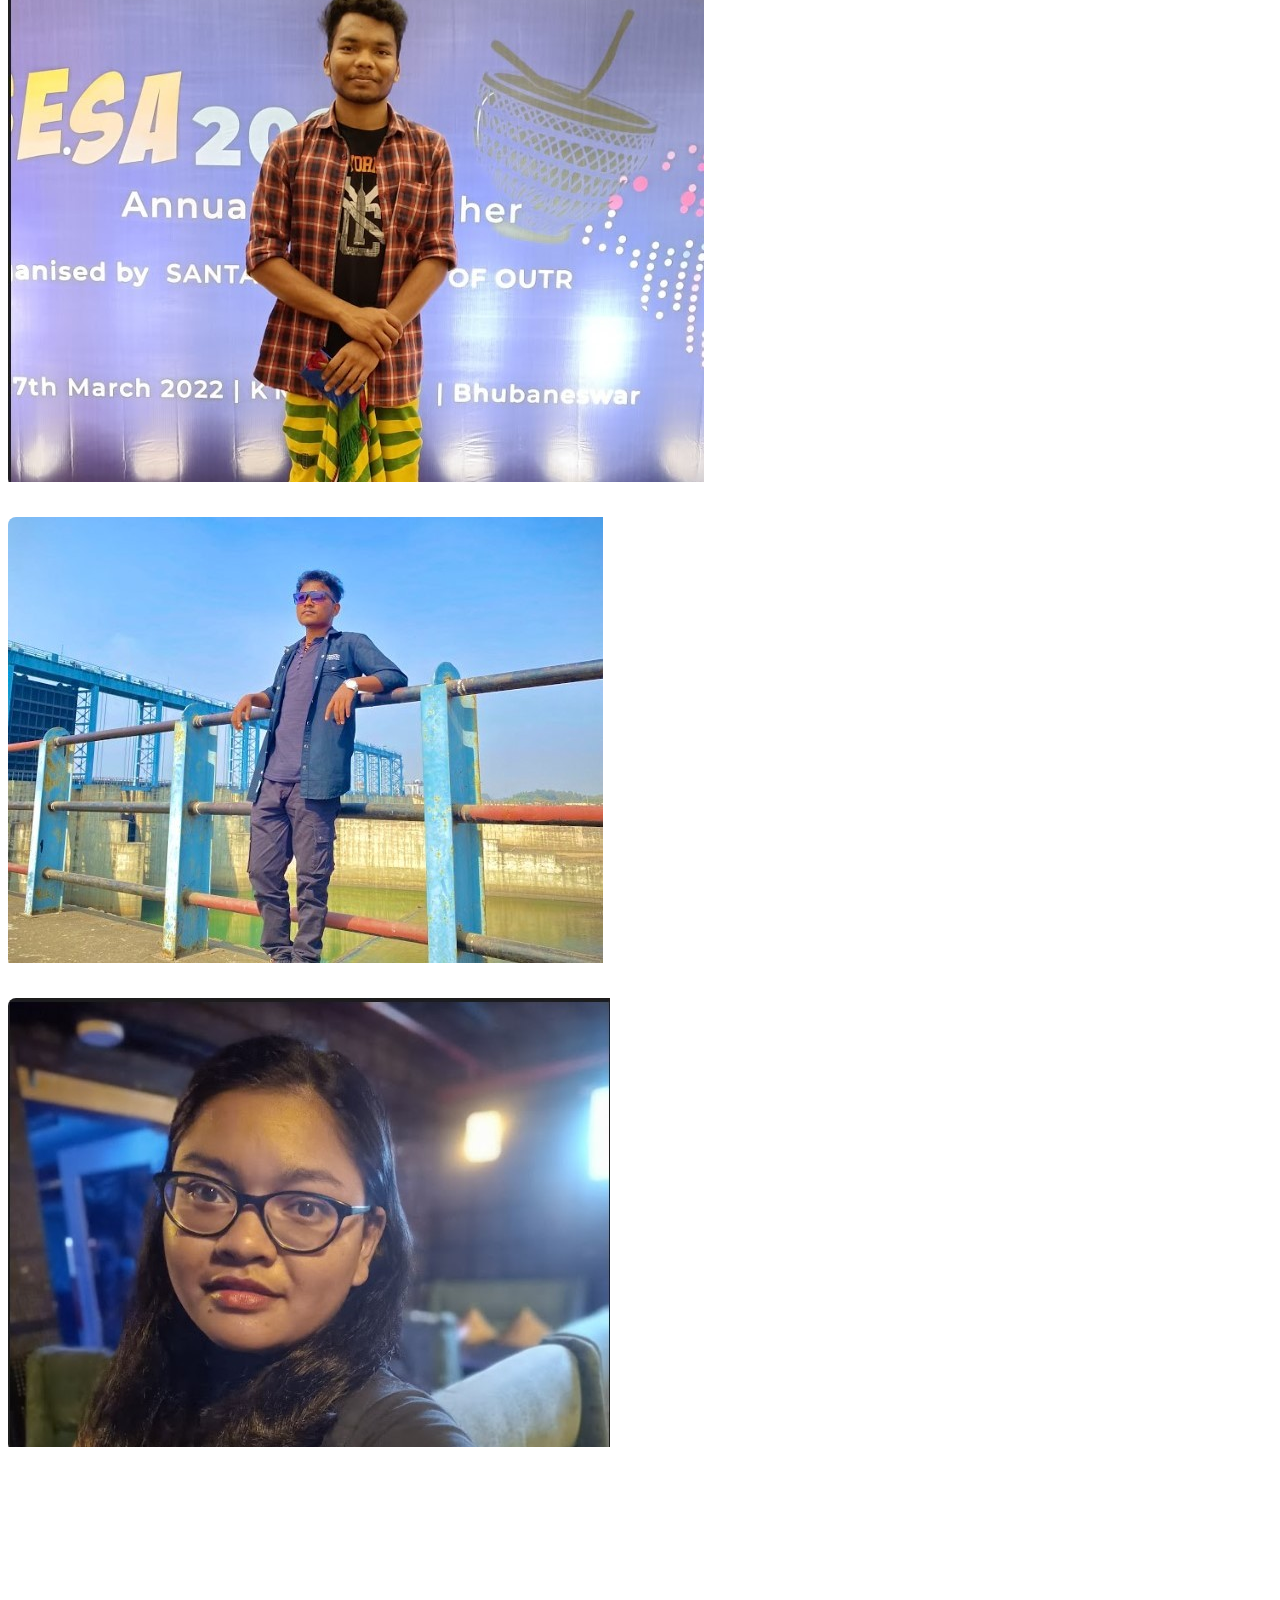
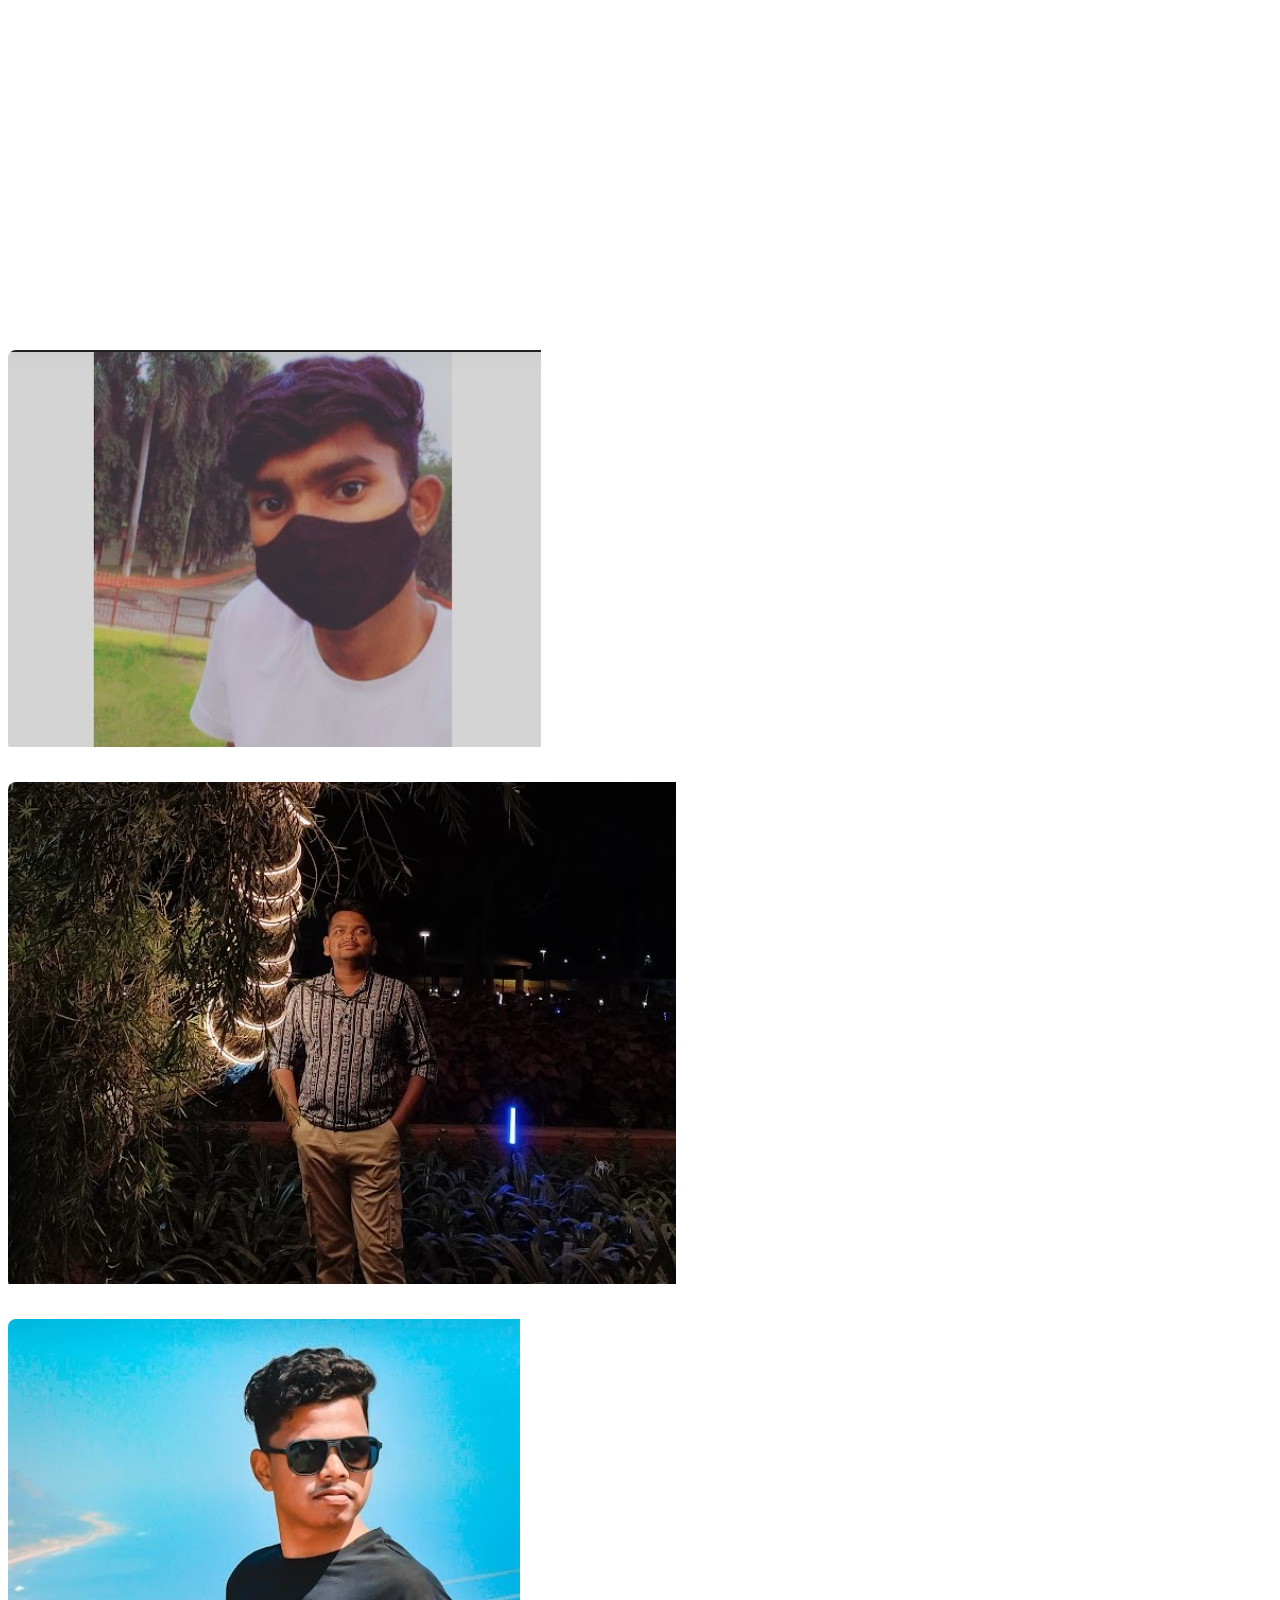
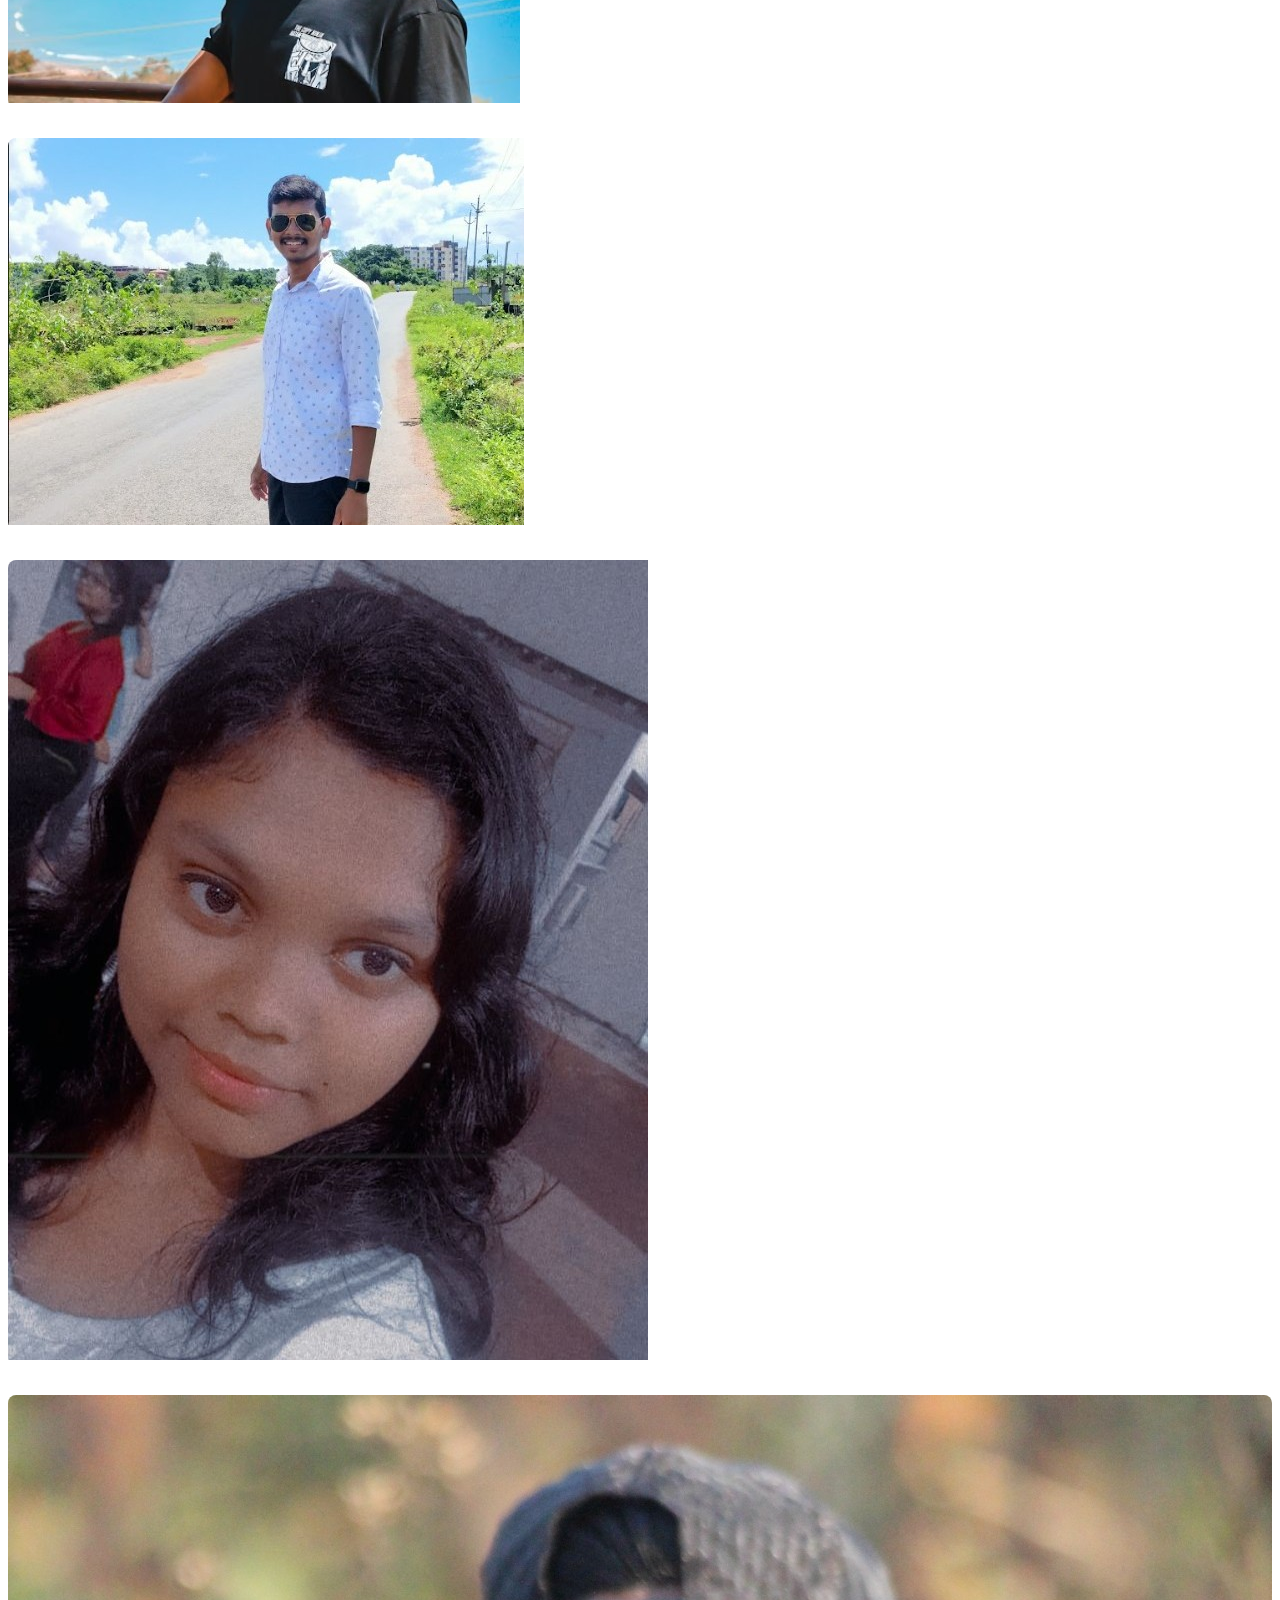
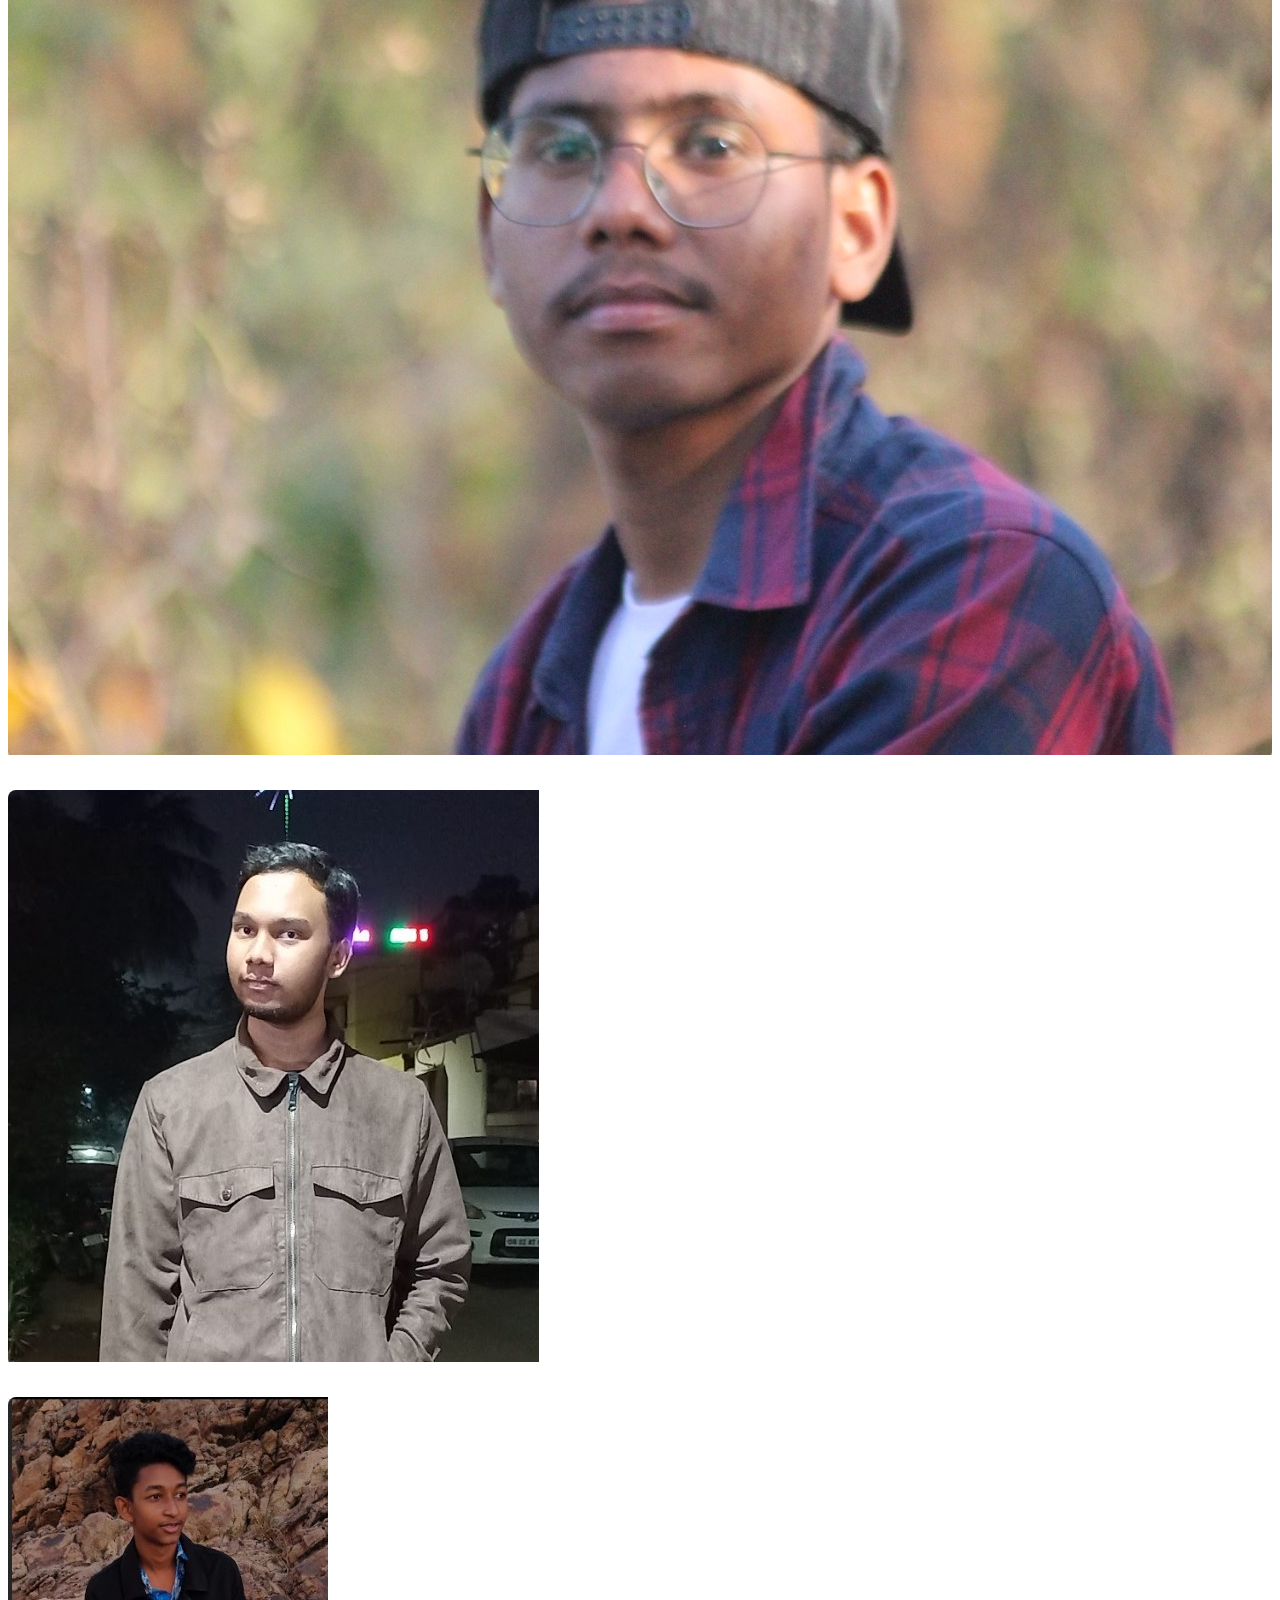
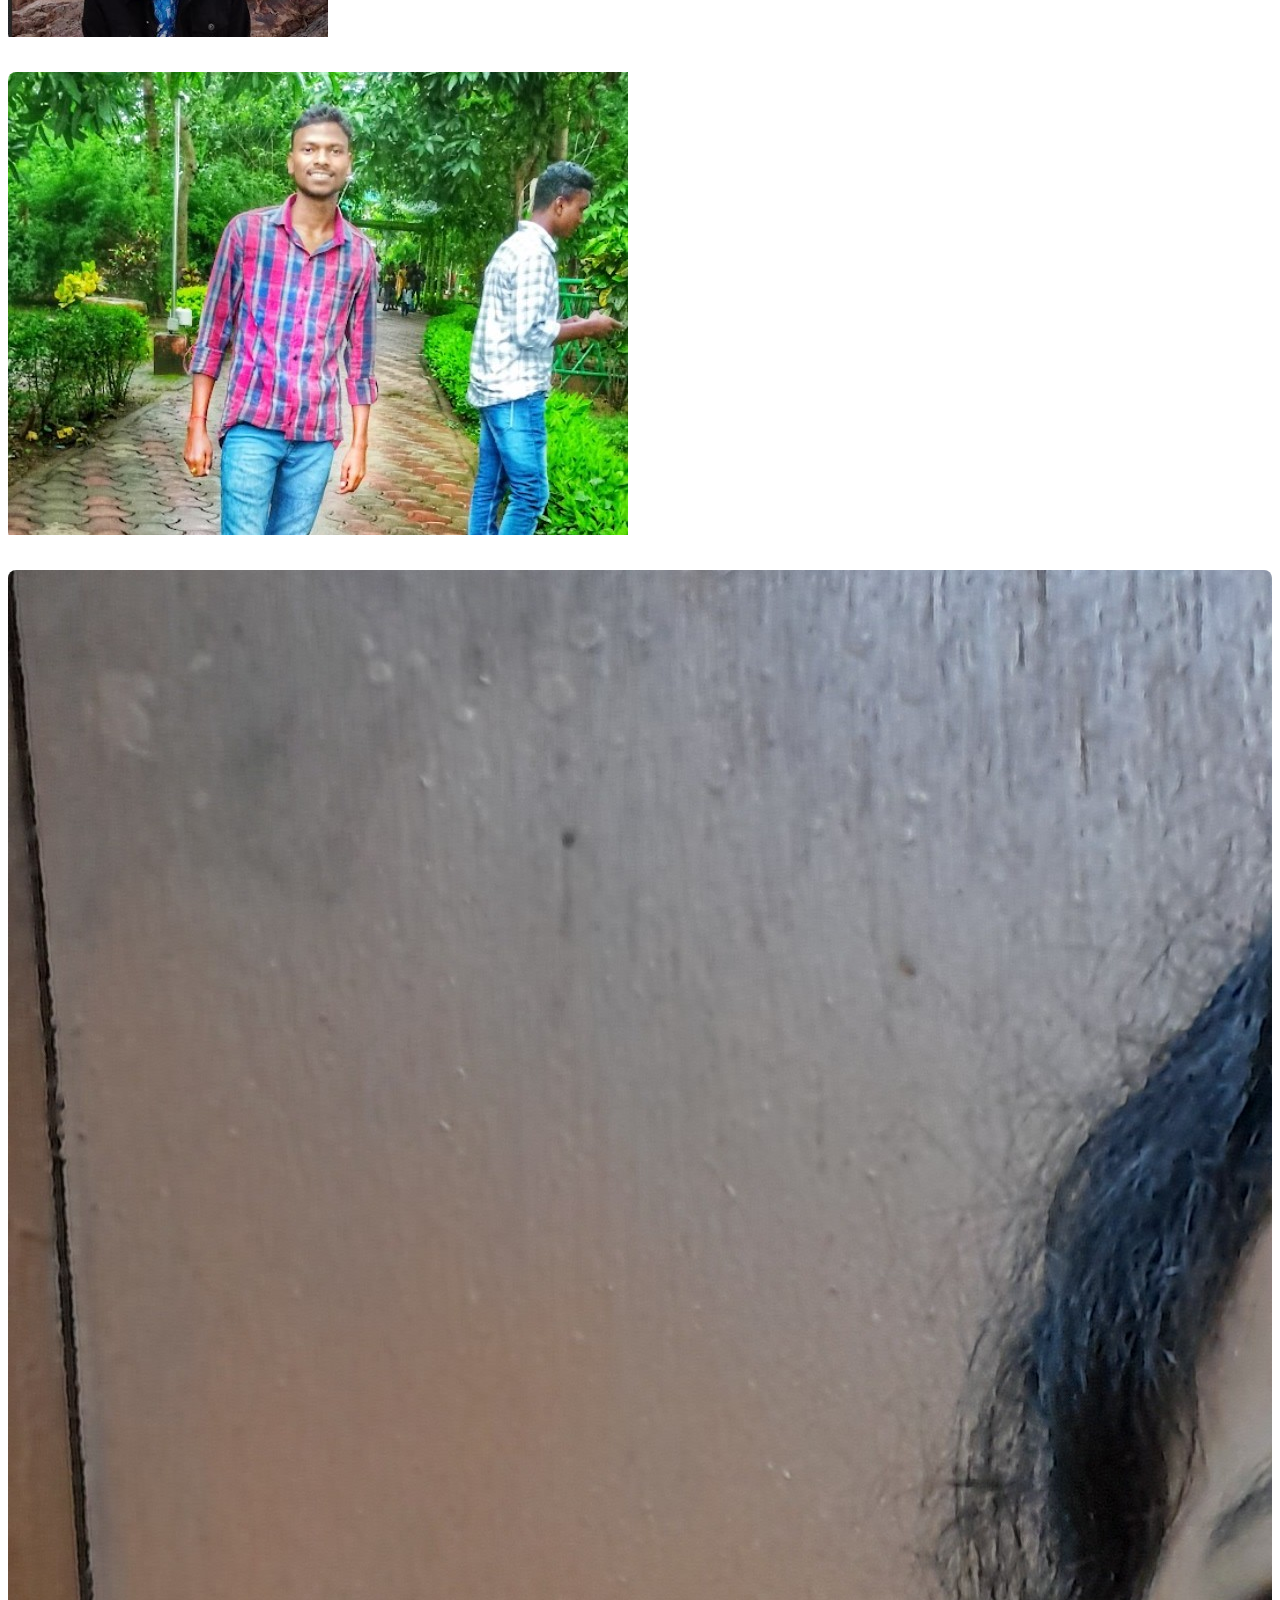
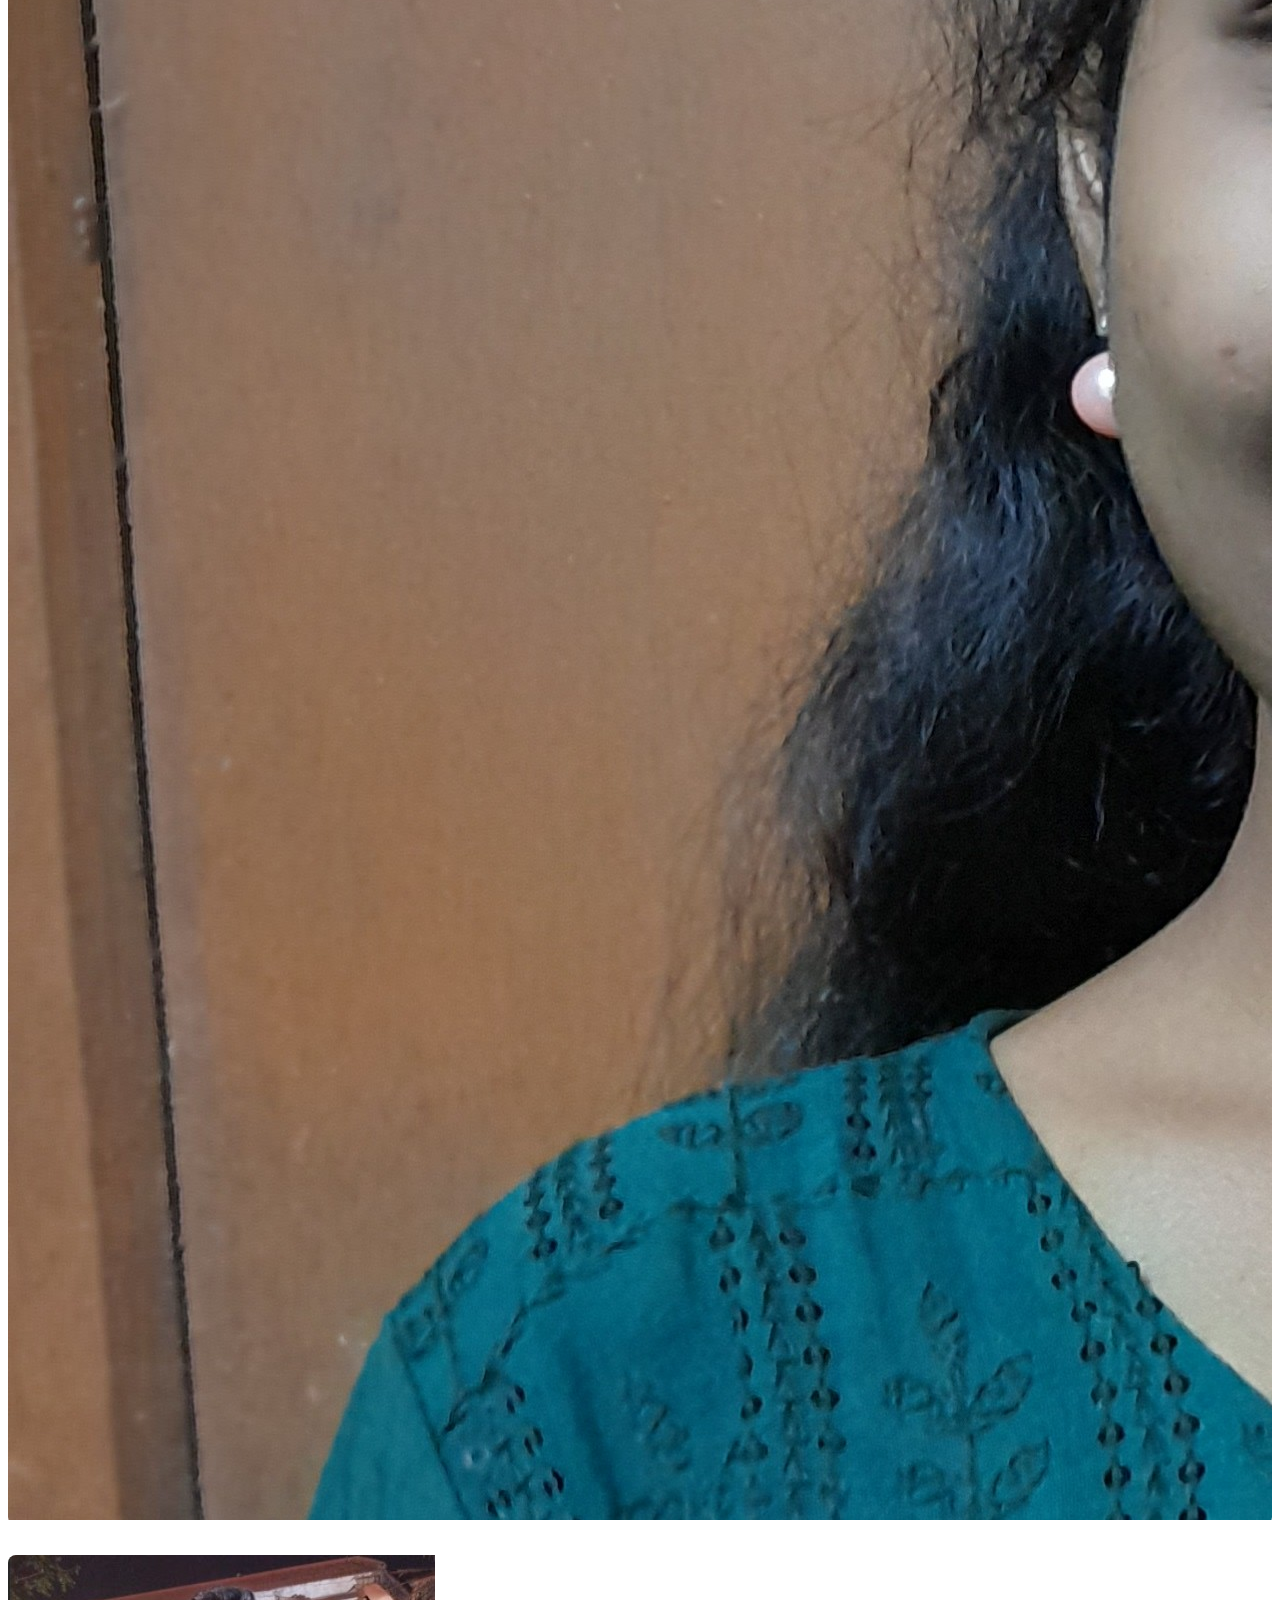
==== commit 612ceb80: "added: first years upto ramchandra bansingh" ====
--- a/team.html
+++ b/team.html
@@ -1634,17 +1634,17 @@
                     ><i class="bi bi-arrows-angle-expand"></i
                   ></a>
                   <a
-                    href="http://instagram.com/amit.m23/"
-                    title="More Details"
-                    target="_blank"
-                    ><i class="bi bi-instagram"></i
-                  ></a>
-                  <a
+                    href="http://instagram.com/_paritoshmajhi_/"
+                    title="More Details"
+                    target="_blank"
+                    ><i class="bi bi-instagram"></i
+                  ></a>
+                  <!-- <a
                     href="http://linkedin.com/in/amit-murmu-601231232/"
                     title="More Details"
                     target="_blank"
                     ><i class="bi bi-linkedin"></i
-                  ></a>
+                  ></a> -->
                 </div>
                 <div class="portfolio-info">
                   <h4>Paritosh Majhi</h4>
@@ -1683,6 +1683,492 @@
             </div>
             <!-- End of Team -->
             <!-- 2dn year end -->
+
+            <!-- 1st year start -->
+
+            
+            <div class="col-lg-4 col-md-6 portfolio-item filter-1st">
+              <div class="portfolio-wrap">
+                <img
+                  src="assets/img/team/1/thumb1/somapreeti.jpg"
+                  class="img-fluid"
+                  alt=""
+                />
+                <div class="portfolio-links">
+                  <a
+                    href="assets/img/team/1/somapreeti.jpg"
+                    data-gallery="portfolioGallery"
+                    class="portfolio-lightbox"
+                    title="SomaPreeti Majhi "
+                    ><i class="bi bi-arrows-angle-expand"></i
+                  ></a>
+                  <a
+                    href="http://instagram.com/somapreeti957/"
+                    title="More Details"
+                    target="_blank"
+                    ><i class="bi bi-instagram"></i
+                  ></a>
+                </div>
+                <div class="portfolio-info">
+                  <h4>SomaPreeti Majhi</h4>
+                  <p>Mechanical</p>
+                </div>
+              </div>
+            </div>
+            <!-- End of Team -->
+            <div class="col-lg-4 col-md-6 portfolio-item filter-1st">
+              <div class="portfolio-wrap">
+                <img
+                  src="assets/img/team/1/thumb1/rabi.JPG"
+                  class="img-fluid"
+                  alt=""
+                />
+                <div class="portfolio-links">
+                  <a
+                    href="assets/img/team/1/rabi.JPG"
+                    data-gallery="portfolioGallery"
+                    class="portfolio-lightbox"
+                    title="Rabi Marndi  "
+                    ><i class="bi bi-arrows-angle-expand"></i
+                  ></a>
+                  <!-- <a
+                    href="http://instagram.com/somapreeti957/"
+                    title="More Details"
+                    target="_blank"
+                    ><i class="bi bi-instagram"></i
+                  ></a> -->
+                </div>
+                <div class="portfolio-info">
+                  <h4>Rabi Marndi</h4>
+                  <p>Mechanical</p>
+                </div>
+              </div>
+            </div>
+            <!-- End of Team -->
+            <div class="col-lg-4 col-md-6 portfolio-item filter-1st">
+              <div class="portfolio-wrap">
+                <img
+                  src="assets/img/team/1/thumb1/sourav.jpg"
+                  class="img-fluid"
+                  alt=""
+                />
+                <div class="portfolio-links">
+                  <a
+                    href="assets/img/team/1/sourav.jpg"
+                    data-gallery="portfolioGallery"
+                    class="portfolio-lightbox"
+                    title="Sourav Kumar Majhi "
+                    ><i class="bi bi-arrows-angle-expand"></i
+                  ></a>
+                  <!-- <a
+                    href="http://instagram.com/somapreeti957/"
+                    title="More Details"
+                    target="_blank"
+                    ><i class="bi bi-instagram"></i
+                  ></a> -->
+                  <a
+                    href="https://www.linkedin.com/in/sourav-majhi-16b11526a"
+                    title="More Details"
+                    target="_blank"
+                    ><i class="bi bi-linkedin"></i
+                  ></a>
+                </div>
+                <div class="portfolio-info">
+                  <h4>Sourav Kumar Majhi</h4>
+                  <p>Mechanical</p>
+                </div>
+              </div>
+            </div>
+            <!-- End of Team -->
+            <div class="col-lg-4 col-md-6 portfolio-item filter-1st">
+              <div class="portfolio-wrap">
+                <img
+                  src="assets/img/team/1/thumb1/ashit.jpg"
+                  class="img-fluid"
+                  alt=""
+                />
+                <div class="portfolio-links">
+                  <a
+                    href="assets/img/team/1/ashit.jpg"
+                    data-gallery="portfolioGallery"
+                    class="portfolio-lightbox"
+                    title="ASHIT TUDU"
+                    ><i class="bi bi-arrows-angle-expand"></i
+                  ></a>
+                  <a
+                    href="http://instagram.com/ashit_jr/"
+                    title="More Details"
+                    target="_blank"
+                    ><i class="bi bi-instagram"></i
+                  ></a>
+                  <!-- <a
+                    href="https://www.linkedin.com/in/sourav-majhi-16b11526a"
+                    title="More Details"
+                    target="_blank"
+                    ><i class="bi bi-linkedin"></i
+                  ></a> -->
+                </div>
+                <div class="portfolio-info">
+                  <h4>ASHIT TUDU</h4>
+                  <p>Mechanical</p>
+                </div>
+              </div>
+            </div>
+            <!-- End of Team -->
+            <div class="col-lg-4 col-md-6 portfolio-item filter-1st">
+              <div class="portfolio-wrap">
+                <img
+                  src="assets/img/team/1/thumb1/ramdas.jpg"
+                  class="img-fluid"
+                  alt=""
+                />
+                <div class="portfolio-links">
+                  <a
+                    href="assets/img/team/1/ramdas.jpg"
+                    data-gallery="portfolioGallery"
+                    class="portfolio-lightbox"
+                    title="Ramdas Murmu  "
+                    ><i class="bi bi-arrows-angle-expand"></i
+                  ></a>
+                  <a
+                    href="http://instagram.com/Ramdasmurmu747/"
+                    title="More Details"
+                    target="_blank"
+                    ><i class="bi bi-instagram"></i
+                  ></a>
+                  <a
+                    href="https://www.linkedin.com/in/ramdas-murmu-6878b2269/"
+                    title="More Details"
+                    target="_blank"
+                    ><i class="bi bi-linkedin"></i
+                  ></a>
+                </div>
+                <div class="portfolio-info">
+                  <h4>Ramdas Murmu </h4>
+                  <p>Mechanical</p>
+                </div>
+              </div>
+            </div>
+            <!-- End of Team -->
+            <div class="col-lg-4 col-md-6 portfolio-item filter-1st">
+              <div class="portfolio-wrap">
+                <img
+                  src="assets/img/team/1/thumb1/subhrajyoti.jpg"
+                  class="img-fluid"
+                  alt=""
+                />
+                <div class="portfolio-links">
+                  <a
+                    href="assets/img/team/1/subhrajyoti.jpg"
+                    data-gallery="portfolioGallery"
+                    class="portfolio-lightbox"
+                    title="Subhrajyoti kisku "
+                    ><i class="bi bi-arrows-angle-expand"></i
+                  ></a>
+                  <a
+                    href="http://instagram.com/Subhrajyotikisku/"
+                    title="More Details"
+                    target="_blank"
+                    ><i class="bi bi-instagram"></i
+                  ></a>
+                  <a
+                    href="https://www.linkedin.com/in/subhrajyoti-kisku-890764259"
+                    title="More Details"
+                    target="_blank"
+                    ><i class="bi bi-linkedin"></i
+                  ></a>
+                </div>
+                <div class="portfolio-info">
+                  <h4>Subhrajyoti kisku</h4>
+                  <p>B. Arch</p>
+                </div>
+              </div>
+            </div>
+            <!-- End of Team -->
+
+            <div class="col-lg-4 col-md-6 portfolio-item filter-1st">
+              <div class="portfolio-wrap">
+                <img
+                  src="assets/img/team/1/thumb1/jay.jpg"
+                  class="img-fluid"
+                  alt=""
+                />
+                <div class="portfolio-links">
+                  <a
+                    href="assets/img/team/1/jay.jpg"
+                    data-gallery="portfolioGallery"
+                    class="portfolio-lightbox"
+                    title="Jay Soren "
+                    ><i class="bi bi-arrows-angle-expand"></i
+                  ></a>
+                  <!-- <a
+                    href="http://instagram.com/Subhrajyotikisku/"
+                    title="More Details"
+                    target="_blank"
+                    ><i class="bi bi-instagram"></i
+                  ></a> -->
+                  <a
+                    href="https://www.linkedin.com/in/jay-soren-5b97ba265/"
+                    title="More Details"
+                    target="_blank"
+                    ><i class="bi bi-linkedin"></i
+                  ></a>
+                </div>
+                <div class="portfolio-info">
+                  <h4>Jay Soren</h4>
+                  <p>Civil</p>
+                </div>
+              </div>
+            </div>
+            <!-- End of Team -->
+            <div class="col-lg-4 col-md-6 portfolio-item filter-1st">
+              <div class="portfolio-wrap">
+                <img
+                  src="assets/img/team/1/thumb1/nandita.jpg"
+                  class="img-fluid"
+                  alt=""
+                />
+                <div class="portfolio-links">
+                  <a
+                    href="assets/img/team/1/nandita.jpg"
+                    data-gallery="portfolioGallery"
+                    class="portfolio-lightbox"
+                    title="Nandita Soren  "
+                    ><i class="bi bi-arrows-angle-expand"></i
+                  ></a>
+                  <a
+                    href="http://instagram.com/_nandi_ta_s/"
+                    title="More Details"
+                    target="_blank"
+                    ><i class="bi bi-instagram"></i
+                  ></a>
+                  <a
+                    href="https://www.linkedin.com/in/nandita-soren-15a6bb25a"
+                    title="More Details"
+                    target="_blank"
+                    ><i class="bi bi-linkedin"></i
+                  ></a>
+                </div>
+                <div class="portfolio-info">
+                  <h4>Nandita Soren </h4>
+                  <p>Information Technology</p>
+                </div>
+              </div>
+            </div>
+            <!-- End of Team -->
+            <div class="col-lg-4 col-md-6 portfolio-item filter-1st">
+              <div class="portfolio-wrap">
+                <img
+                  src="assets/img/team/1/thumb1/sushmita.jpg"
+                  class="img-fluid"
+                  alt=""
+                />
+                <div class="portfolio-links">
+                  <a
+                    href="assets/img/team/1/sushmita.jpg"
+                    data-gallery="portfolioGallery"
+                    class="portfolio-lightbox"
+                    title="Sushmita Soren "
+                    ><i class="bi bi-arrows-angle-expand"></i
+                  ></a>
+                  <a
+                    href="https://instagram.com/_.susssh._?igshid=ZDdkNTZiNTM="
+                    title="More Details"
+                    target="_blank"
+                    ><i class="bi bi-instagram"></i
+                  ></a>
+                  <a
+                    href="https://www.linkedin.com/in/sushmita-soren-290028261"
+                    title="More Details"
+                    target="_blank"
+                    ><i class="bi bi-linkedin"></i
+                  ></a>
+                </div>
+                <div class="portfolio-info">
+                  <h4>Sushmita Soren</h4>
+                  <p>Information Technology</p>
+                </div>
+              </div>
+            </div>
+            <!-- End of Team -->
+            <div class="col-lg-4 col-md-6 portfolio-item filter-1st">
+              <div class="portfolio-wrap">
+                <img
+                  src="assets/img/team/1/thumb1/rohit.jpg"
+                  class="img-fluid"
+                  alt=""
+                />
+                <div class="portfolio-links">
+                  <a
+                    href="assets/img/team/1/rohit.jpg"
+                    data-gallery="portfolioGallery"
+                    class="portfolio-lightbox"
+                    title="Rohit Kumar Tudu  "
+                    ><i class="bi bi-arrows-angle-expand"></i
+                  ></a>
+                  <a
+                    href="http://instagram.com/rohit_kumar_tudu66/"
+                    title="More Details"
+                    target="_blank"
+                    ><i class="bi bi-instagram"></i
+                  ></a>
+                  <!-- <a
+                    href="https://www.linkedin.com/in/subhrajyoti-kisku-890764259"
+                    title="More Details"
+                    target="_blank"
+                    ><i class="bi bi-linkedin"></i
+                  ></a> -->
+                </div>
+                <div class="portfolio-info">
+                  <h4>Rohit Kumar Tudu </h4>
+                  <p>Electrical</p>
+                </div>
+              </div>
+            </div>
+            <!-- End of Team -->
+            <div class="col-lg-4 col-md-6 portfolio-item filter-1st">
+              <div class="portfolio-wrap">
+                <img
+                  src="assets/img/team/1/thumb1/purnima.jpg"
+                  class="img-fluid"
+                  alt=""
+                />
+                <div class="portfolio-links">
+                  <a
+                    href="assets/img/team/1/purnima.jpg"
+                    data-gallery="portfolioGallery"
+                    class="portfolio-lightbox"
+                    title="Purnima Hansdah"
+                    ><i class="bi bi-arrows-angle-expand"></i
+                  ></a>
+                  <a
+                    href="http://instagram.com/_black.pearl.26/"
+                    title="More Details"
+                    target="_blank"
+                    ><i class="bi bi-instagram"></i
+                  ></a>
+                  <a
+                    href="https://www.linkedin.com/in/purnima-hansdah-1a3030264"
+                    title="More Details"
+                    target="_blank"
+                    ><i class="bi bi-linkedin"></i
+                  ></a>
+                </div>
+                <div class="portfolio-info">
+                  <h4>Purnima Hansdah </h4>
+                  <p>Information Technology</p>
+                </div>
+              </div>
+            </div>
+            <!-- End of Team -->
+            <div class="col-lg-4 col-md-6 portfolio-item filter-1st">
+              <div class="portfolio-wrap">
+                <img
+                  src="assets/img/team/1/thumb1/lalchand.jpg"
+                  class="img-fluid"
+                  alt=""
+                />
+                <div class="portfolio-links">
+                  <a
+                    href="assets/img/team/1/lalchand.jpg"
+                    data-gallery="portfolioGallery"
+                    class="portfolio-lightbox"
+                    title="Lalchand Baskey "
+                    ><i class="bi bi-arrows-angle-expand"></i
+                  ></a>
+                  <a
+                    href="http://instagram.com/blood_moon_909/"
+                    title="More Details"
+                    target="_blank"
+                    ><i class="bi bi-instagram"></i
+                  ></a>
+                  <a
+                    href="https://www.linkedin.com/in/lalchand-baskey-8b23a026a"
+                    title="More Details"
+                    target="_blank"
+                    ><i class="bi bi-linkedin"></i
+                  ></a>
+                </div>
+                <div class="portfolio-info">
+                  <h4>Lalchand Baskey</h4>
+                  <p>Information Technology</p>
+                </div>
+              </div>
+            </div>
+            <!-- End of Team -->
+            <div class="col-lg-4 col-md-6 portfolio-item filter-1st">
+              <div class="portfolio-wrap">
+                <img
+                  src="assets/img/team/1/thumb1/ramcharan.jpg"
+                  class="img-fluid"
+                  alt=""
+                />
+                <div class="portfolio-links">
+                  <a
+                    href="assets/img/team/1/ramcharan.jpg"
+                    data-gallery="portfolioGallery"
+                    class="portfolio-lightbox"
+                    title="Ramchandra Bansingh "
+                    ><i class="bi bi-arrows-angle-expand"></i
+                  ></a>
+                  <a
+                    href="https://instagram.com/ramchandra.bansingh?igshid=ZDdkNTZiNTM="
+                    title="More Details"
+                    target="_blank"
+                    ><i class="bi bi-instagram"></i
+                  ></a>
+                  <!-- <a
+                    href="https://www.linkedin.com/in/subhrajyoti-kisku-890764259"
+                    title="More Details"
+                    target="_blank"
+                    ><i class="bi bi-linkedin"></i
+                  ></a> -->
+                </div>
+                <div class="portfolio-info">
+                  <h4>Ramchandra Bansingh</h4>
+                  <p>Mechanical</p>
+                </div>
+              </div>
+            </div>
+
+            <!-- cpy -->
+            <!-- <div class="col-lg-4 col-md-6 portfolio-item filter-1st">
+              <div class="portfolio-wrap">
+                <img
+                  src="assets/img/team/1/thumb1/subhrajyoti.jpg"
+                  class="img-fluid"
+                  alt=""
+                />
+                <div class="portfolio-links">
+                  <a
+                    href="assets/img/team/1/subhrajyoti.jpg"
+                    data-gallery="portfolioGallery"
+                    class="portfolio-lightbox"
+                    title="Subhrajyoti kisku "
+                    ><i class="bi bi-arrows-angle-expand"></i
+                  ></a>
+                  <a
+                    href="http://instagram.com/Subhrajyotikisku/"
+                    title="More Details"
+                    target="_blank"
+                    ><i class="bi bi-instagram"></i
+                  ></a>
+                  <a
+                    href="https://www.linkedin.com/in/subhrajyoti-kisku-890764259"
+                    title="More Details"
+                    target="_blank"
+                    ><i class="bi bi-linkedin"></i
+                  ></a>
+                </div>
+                <div class="portfolio-info">
+                  <h4>Subhrajyoti kisku</h4>
+                  <p>B. Arch</p>
+                </div>
+              </div>
+            </div> -->
+            <!-- End of Team -->
+
+            <!-- 1st year end -->
           </div>
         </div>
       </section>
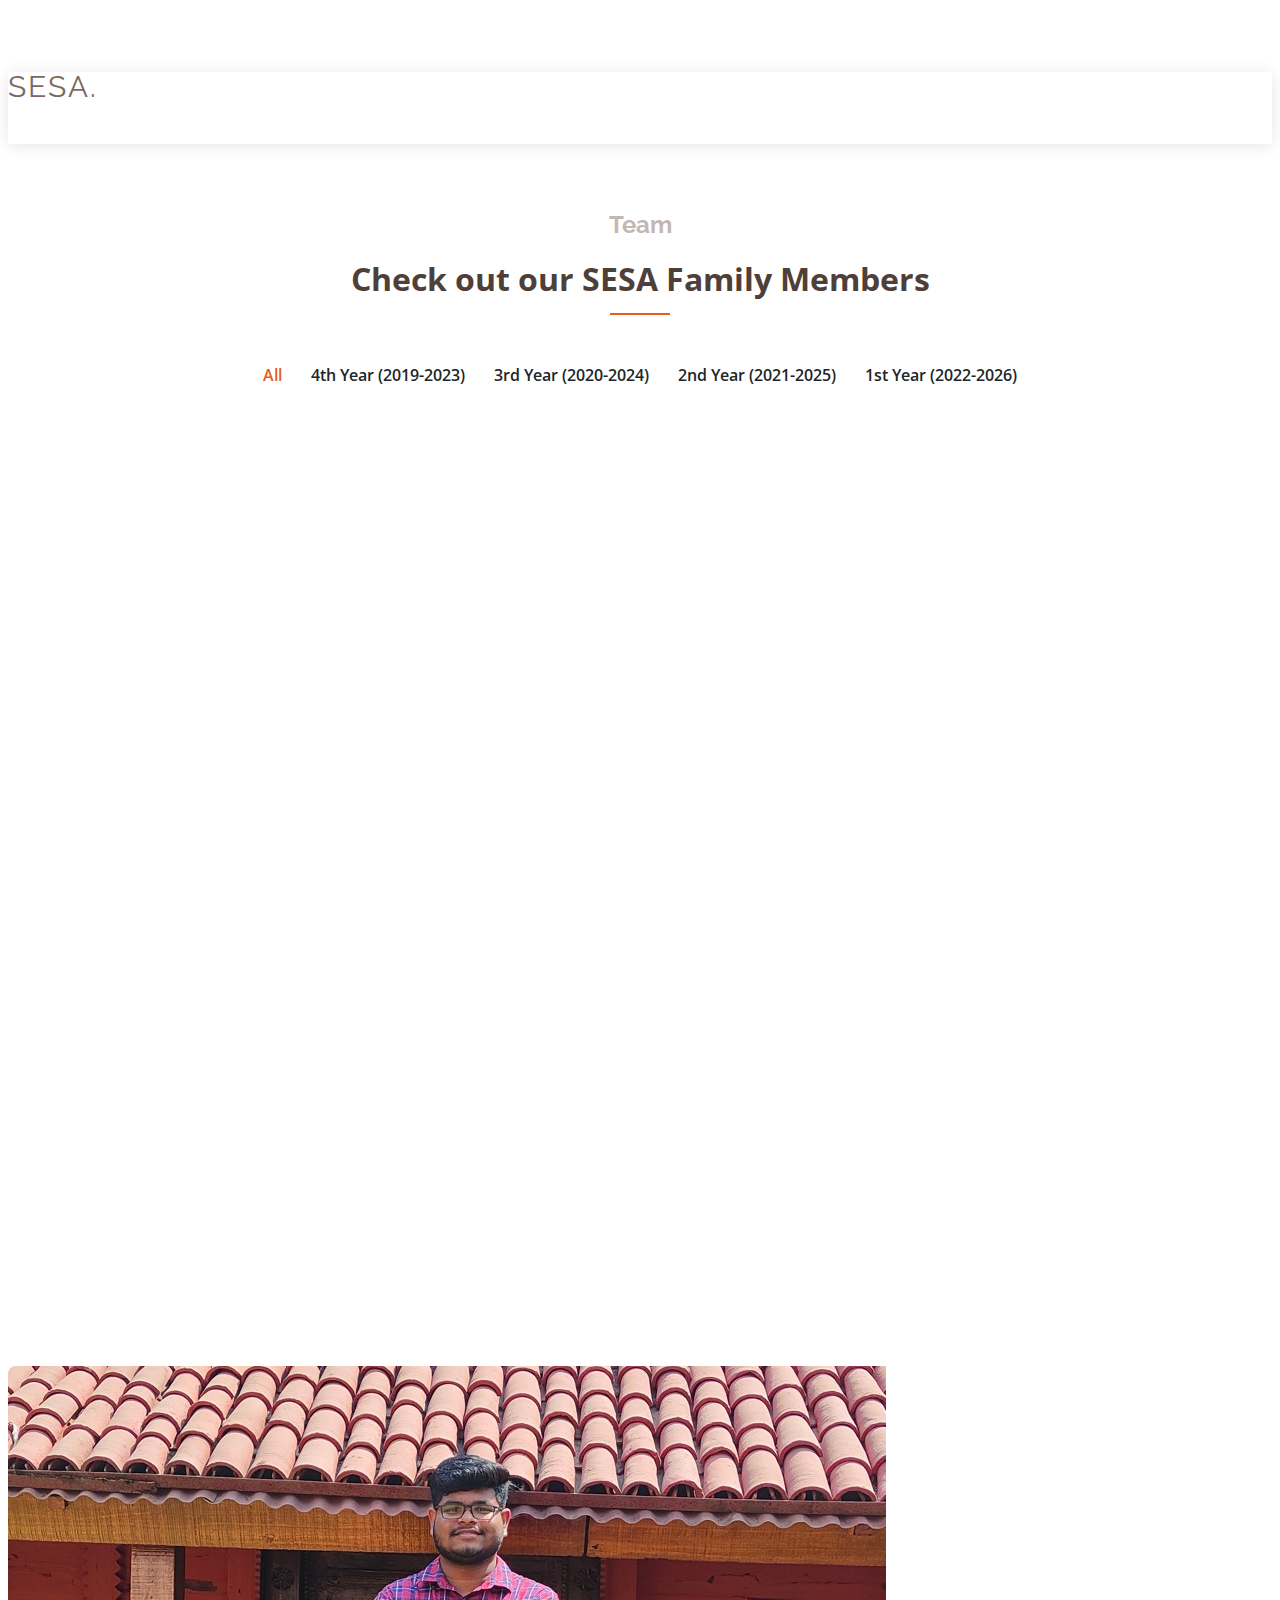
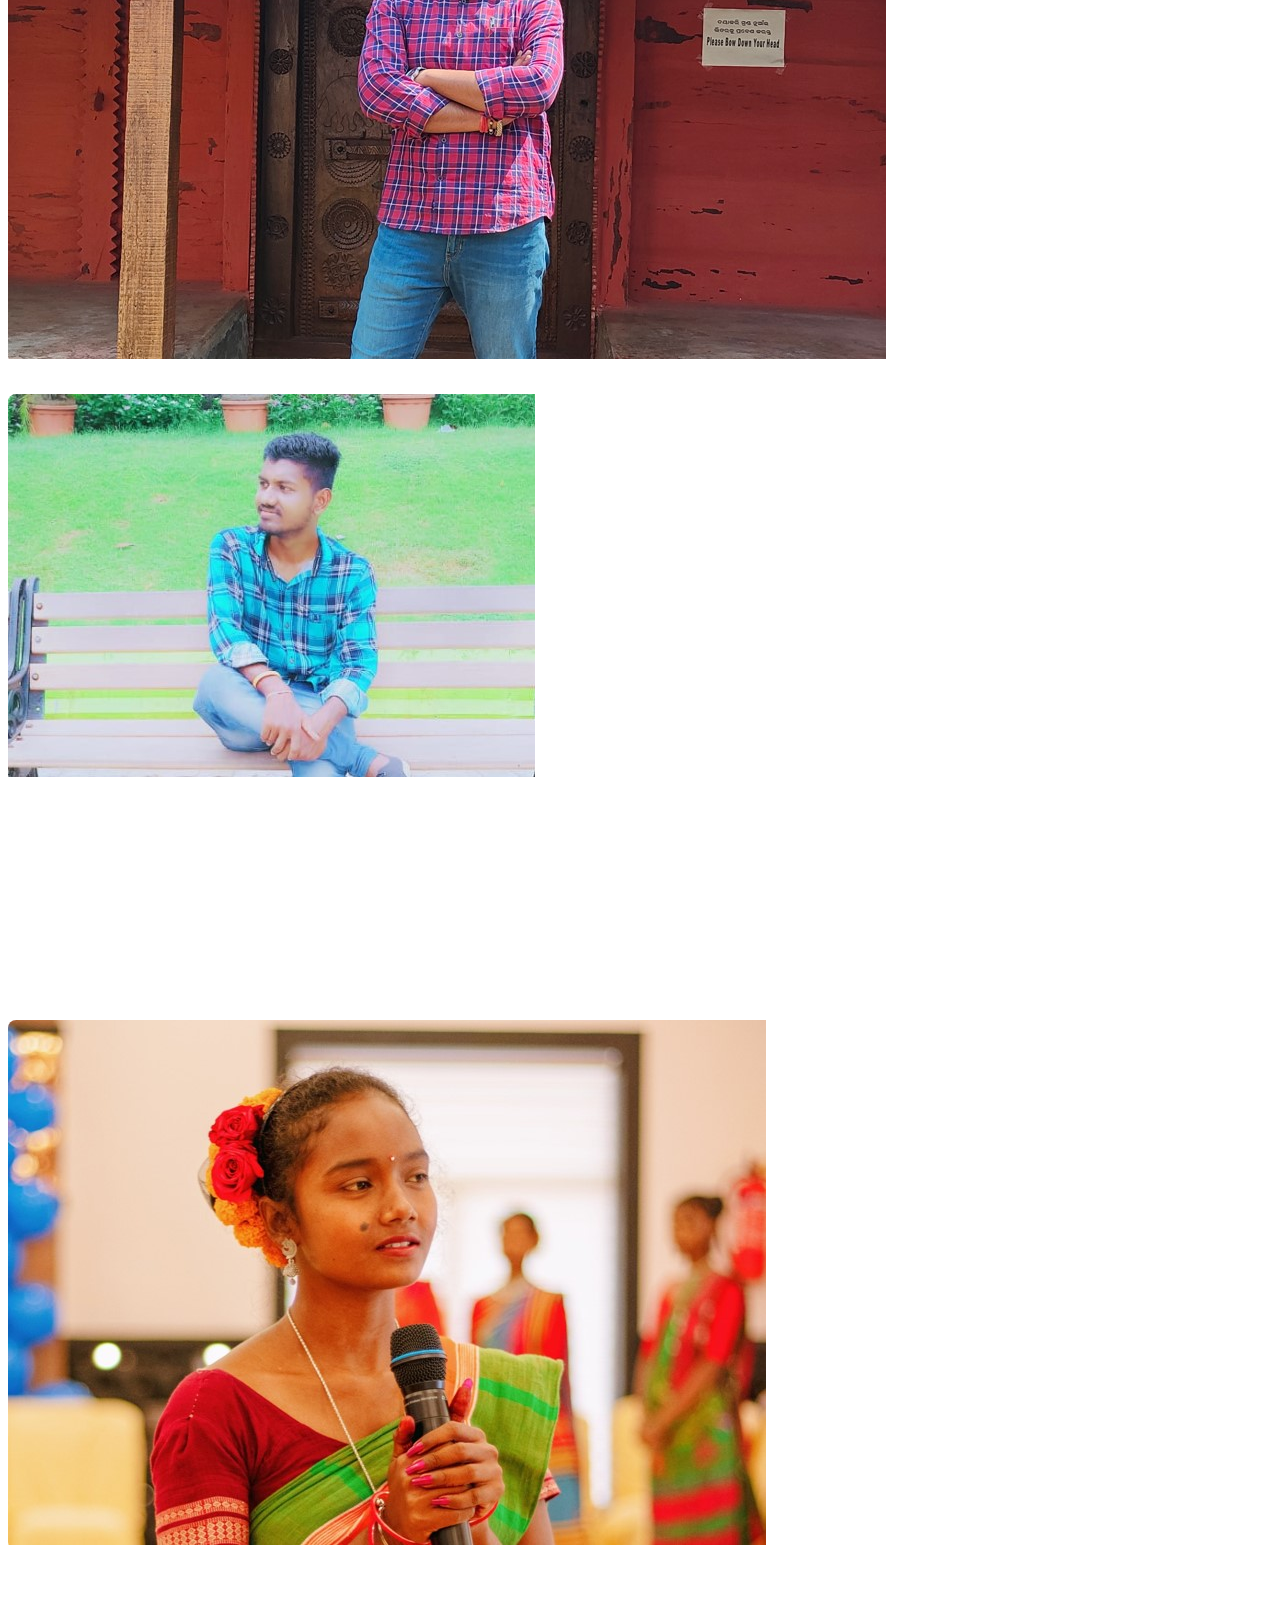
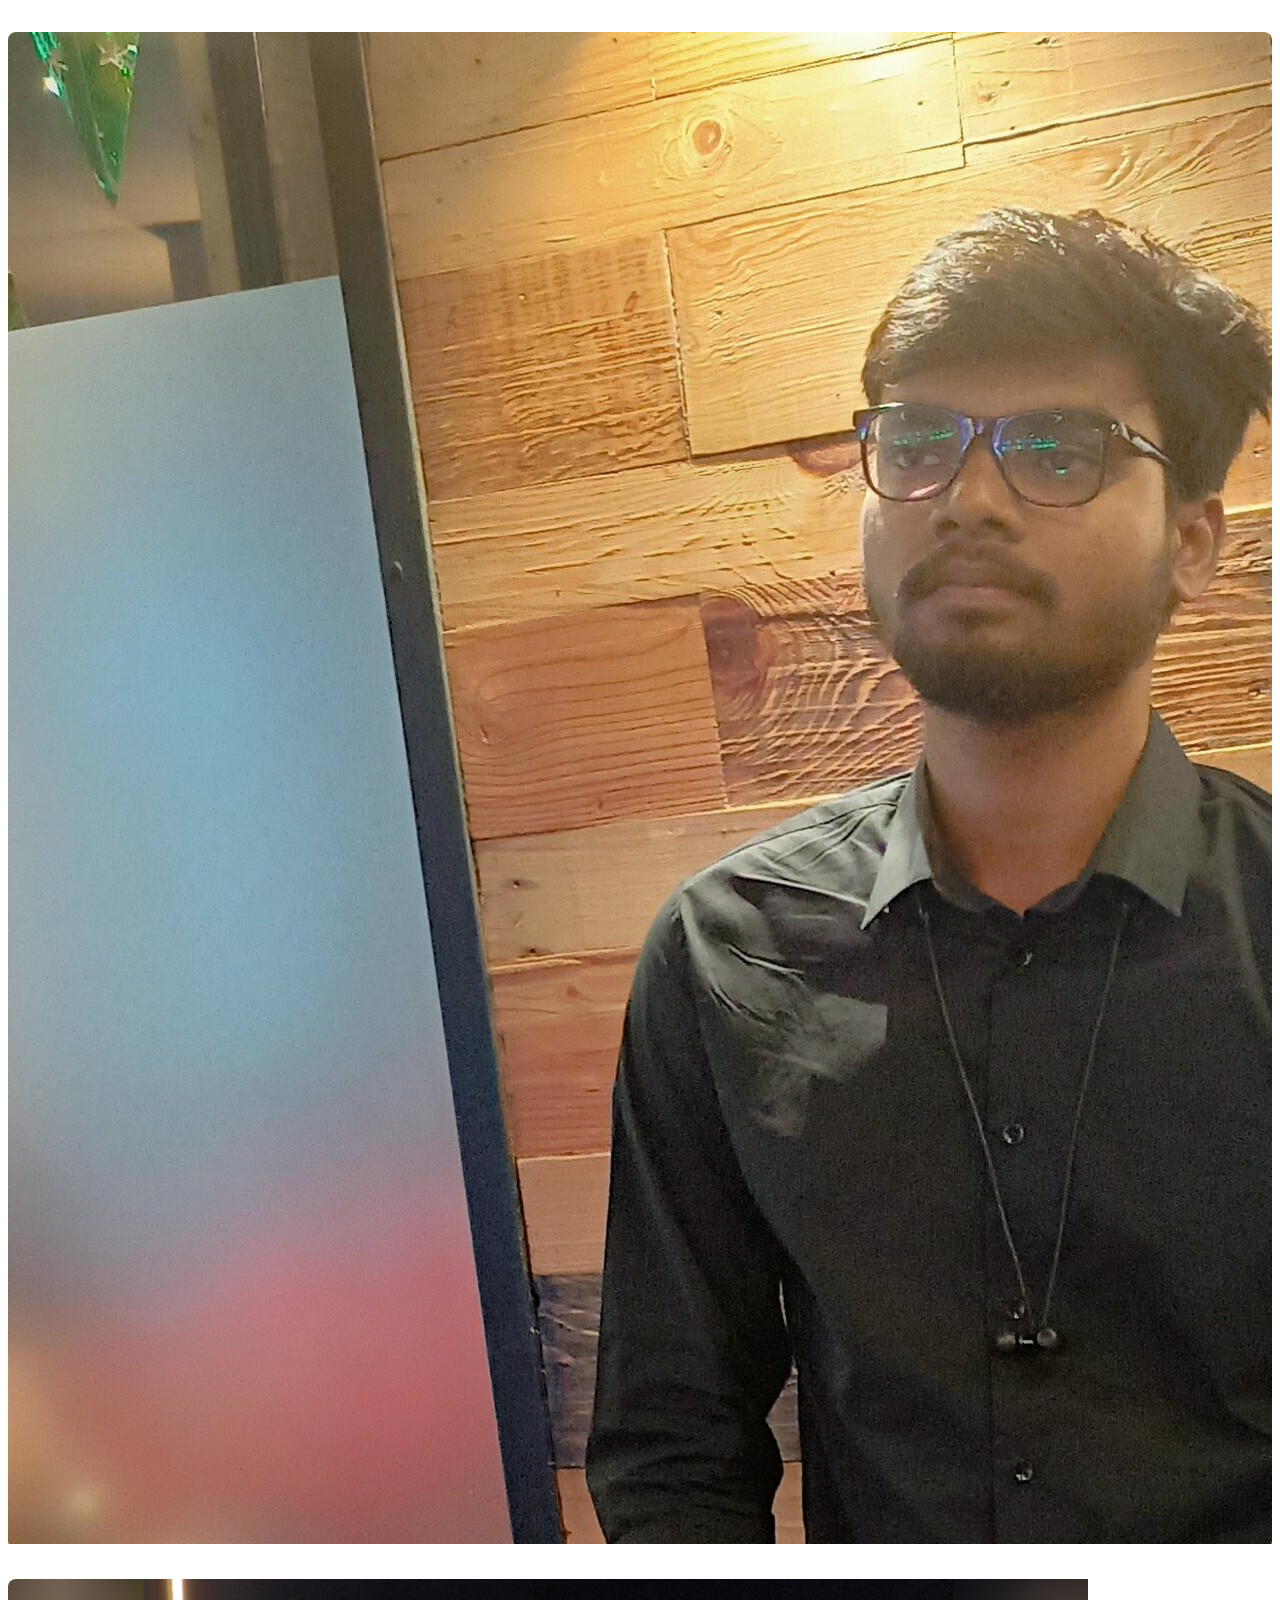
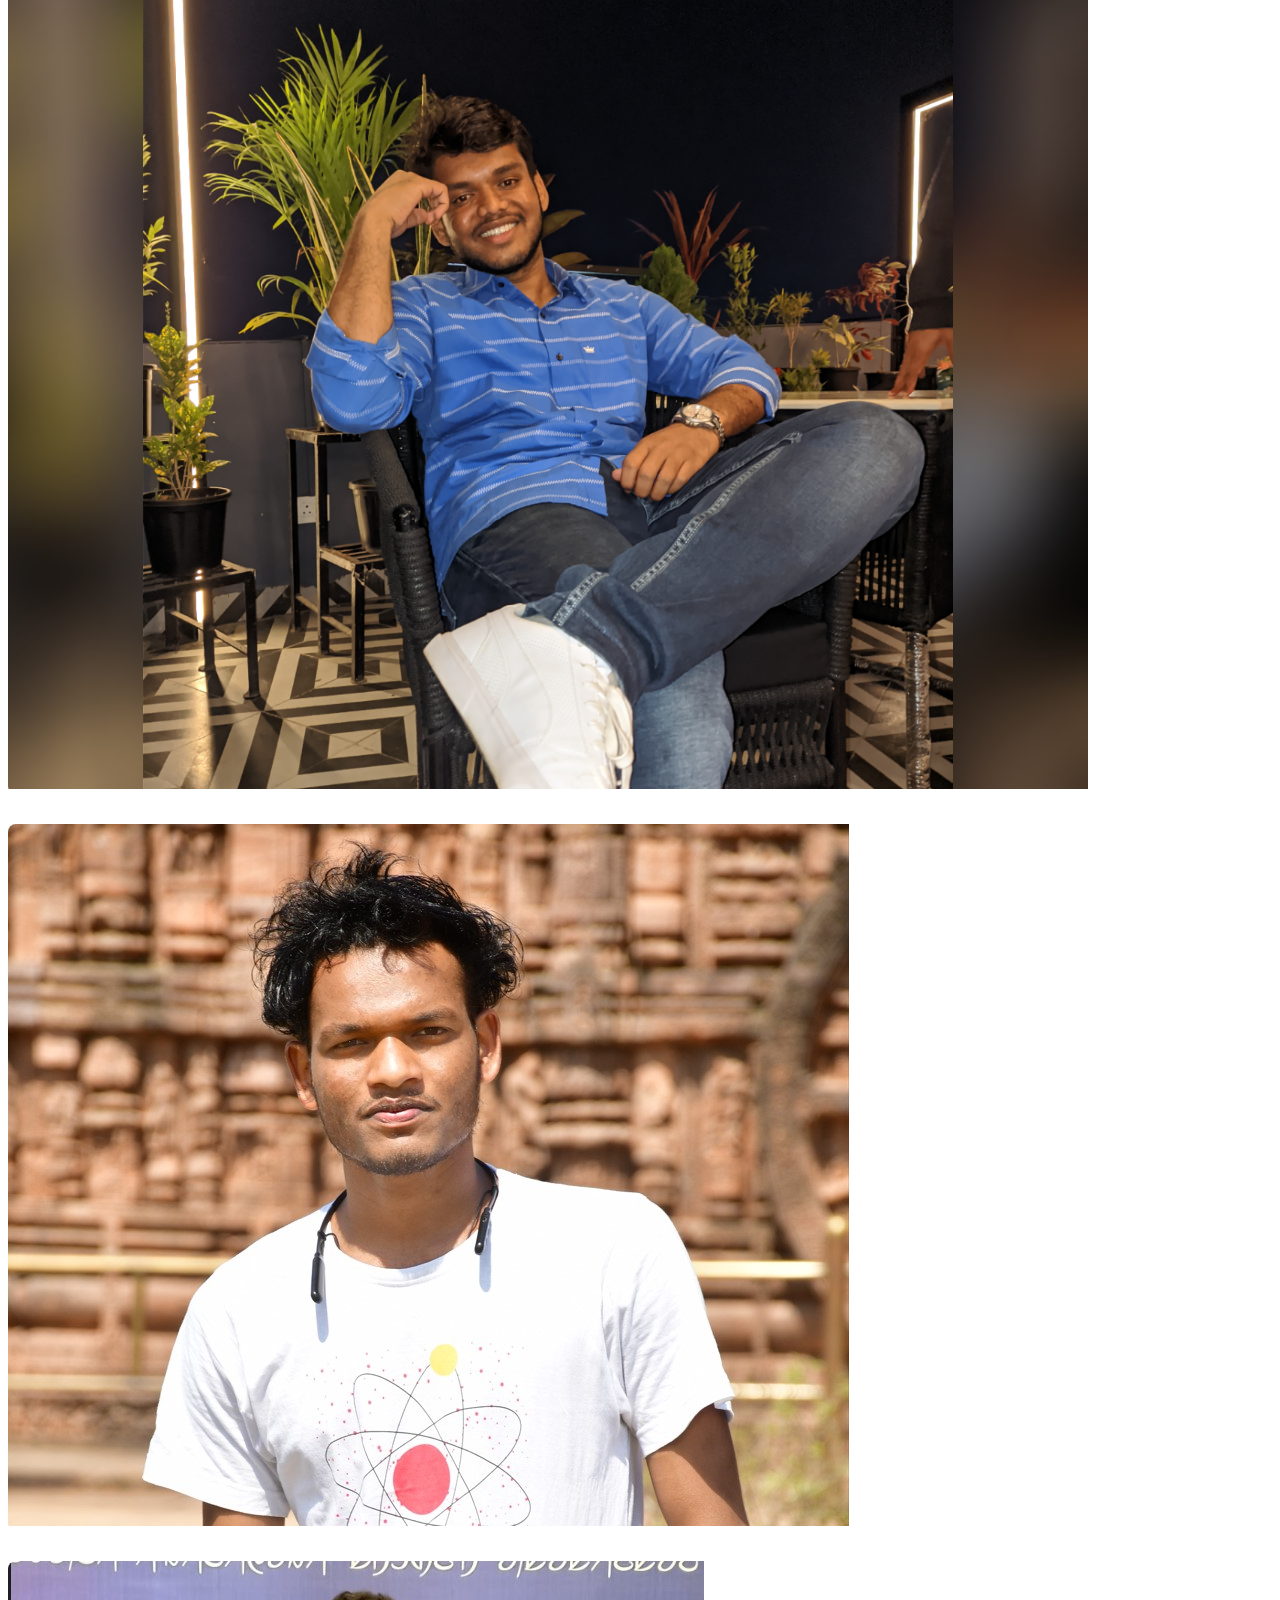
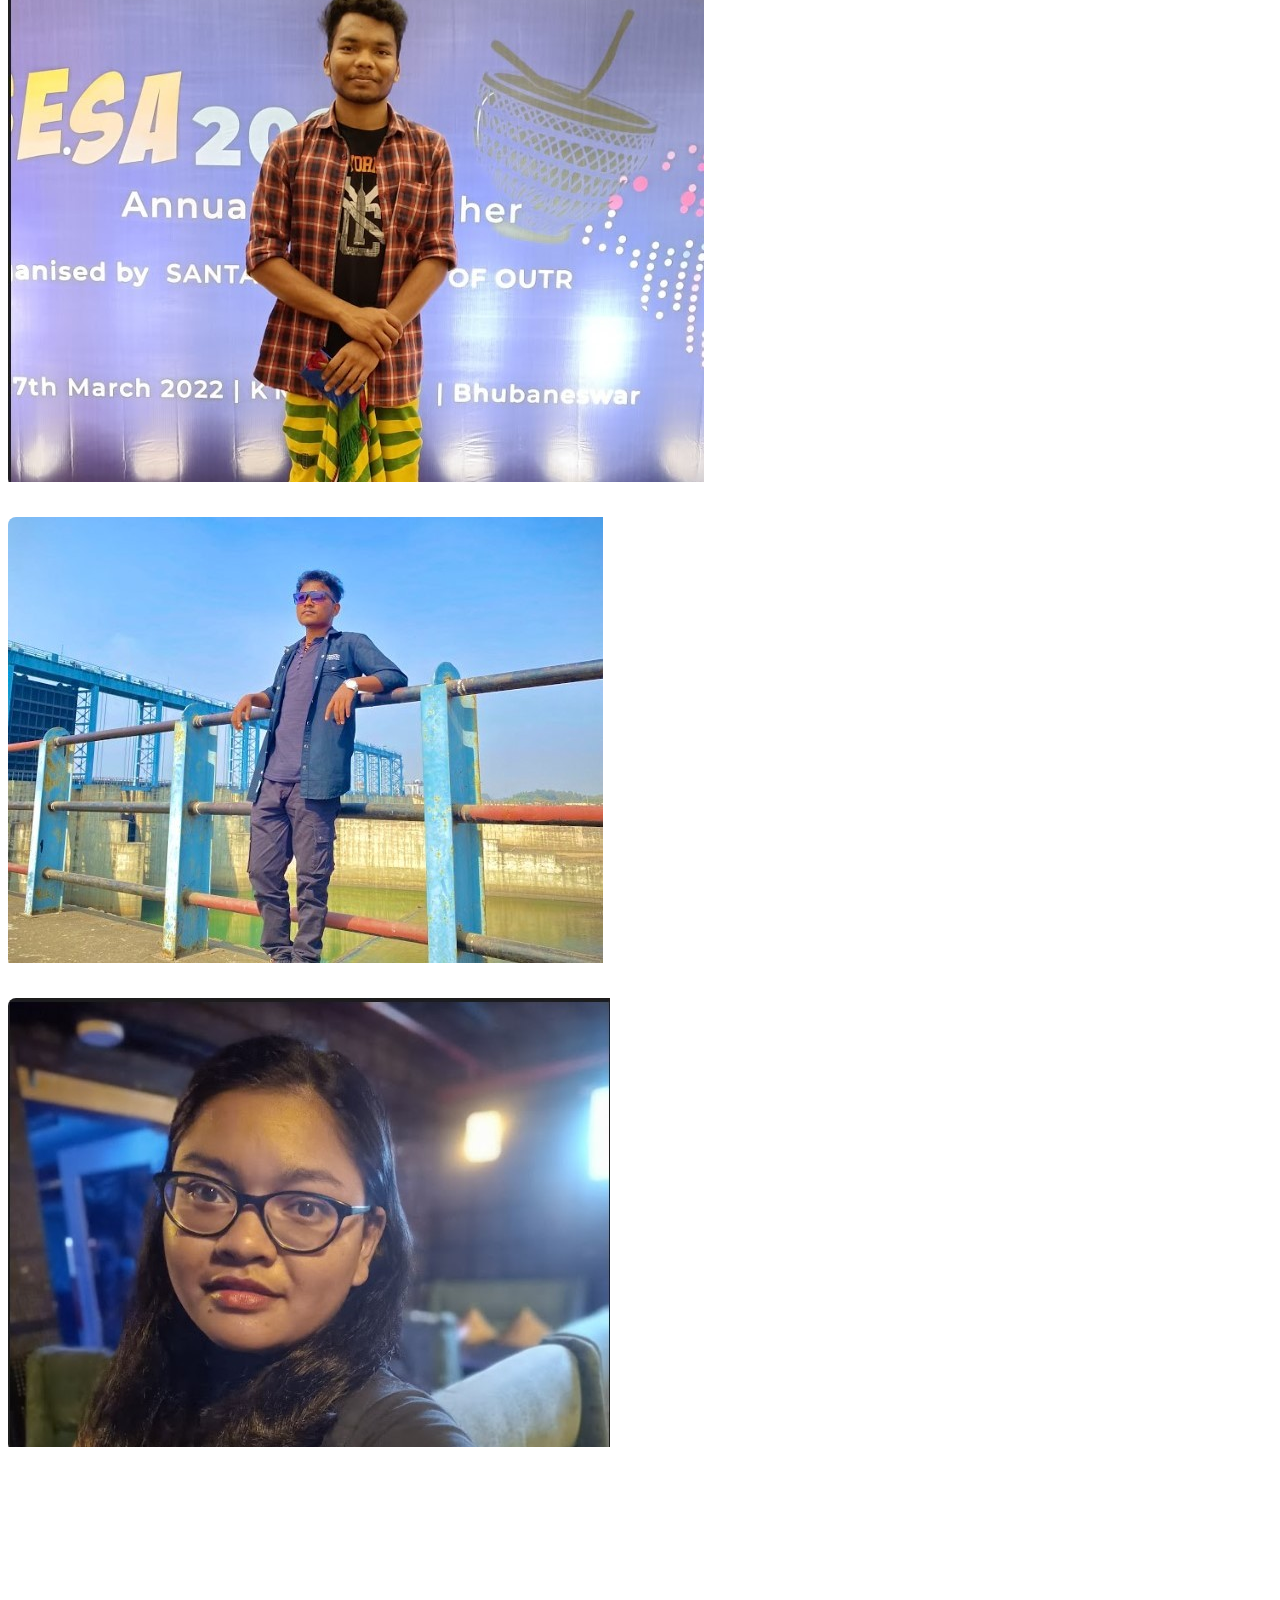
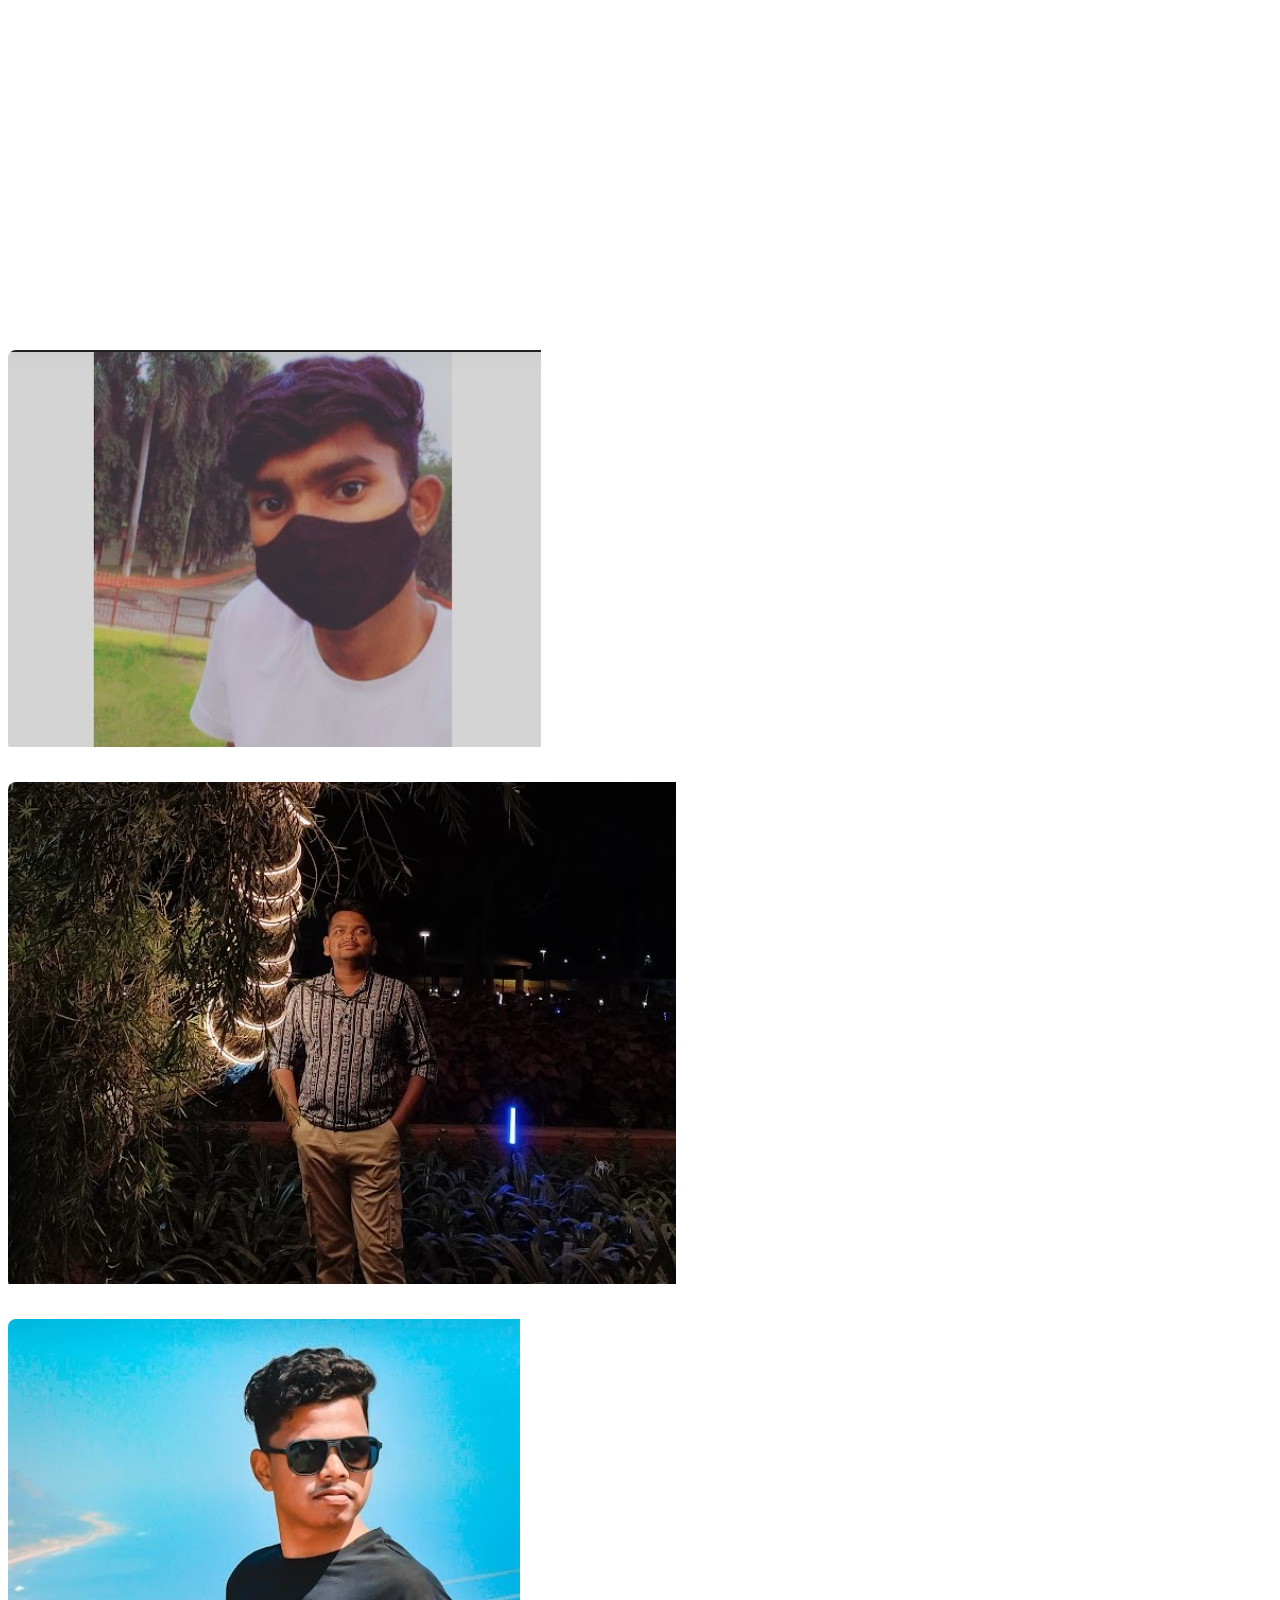
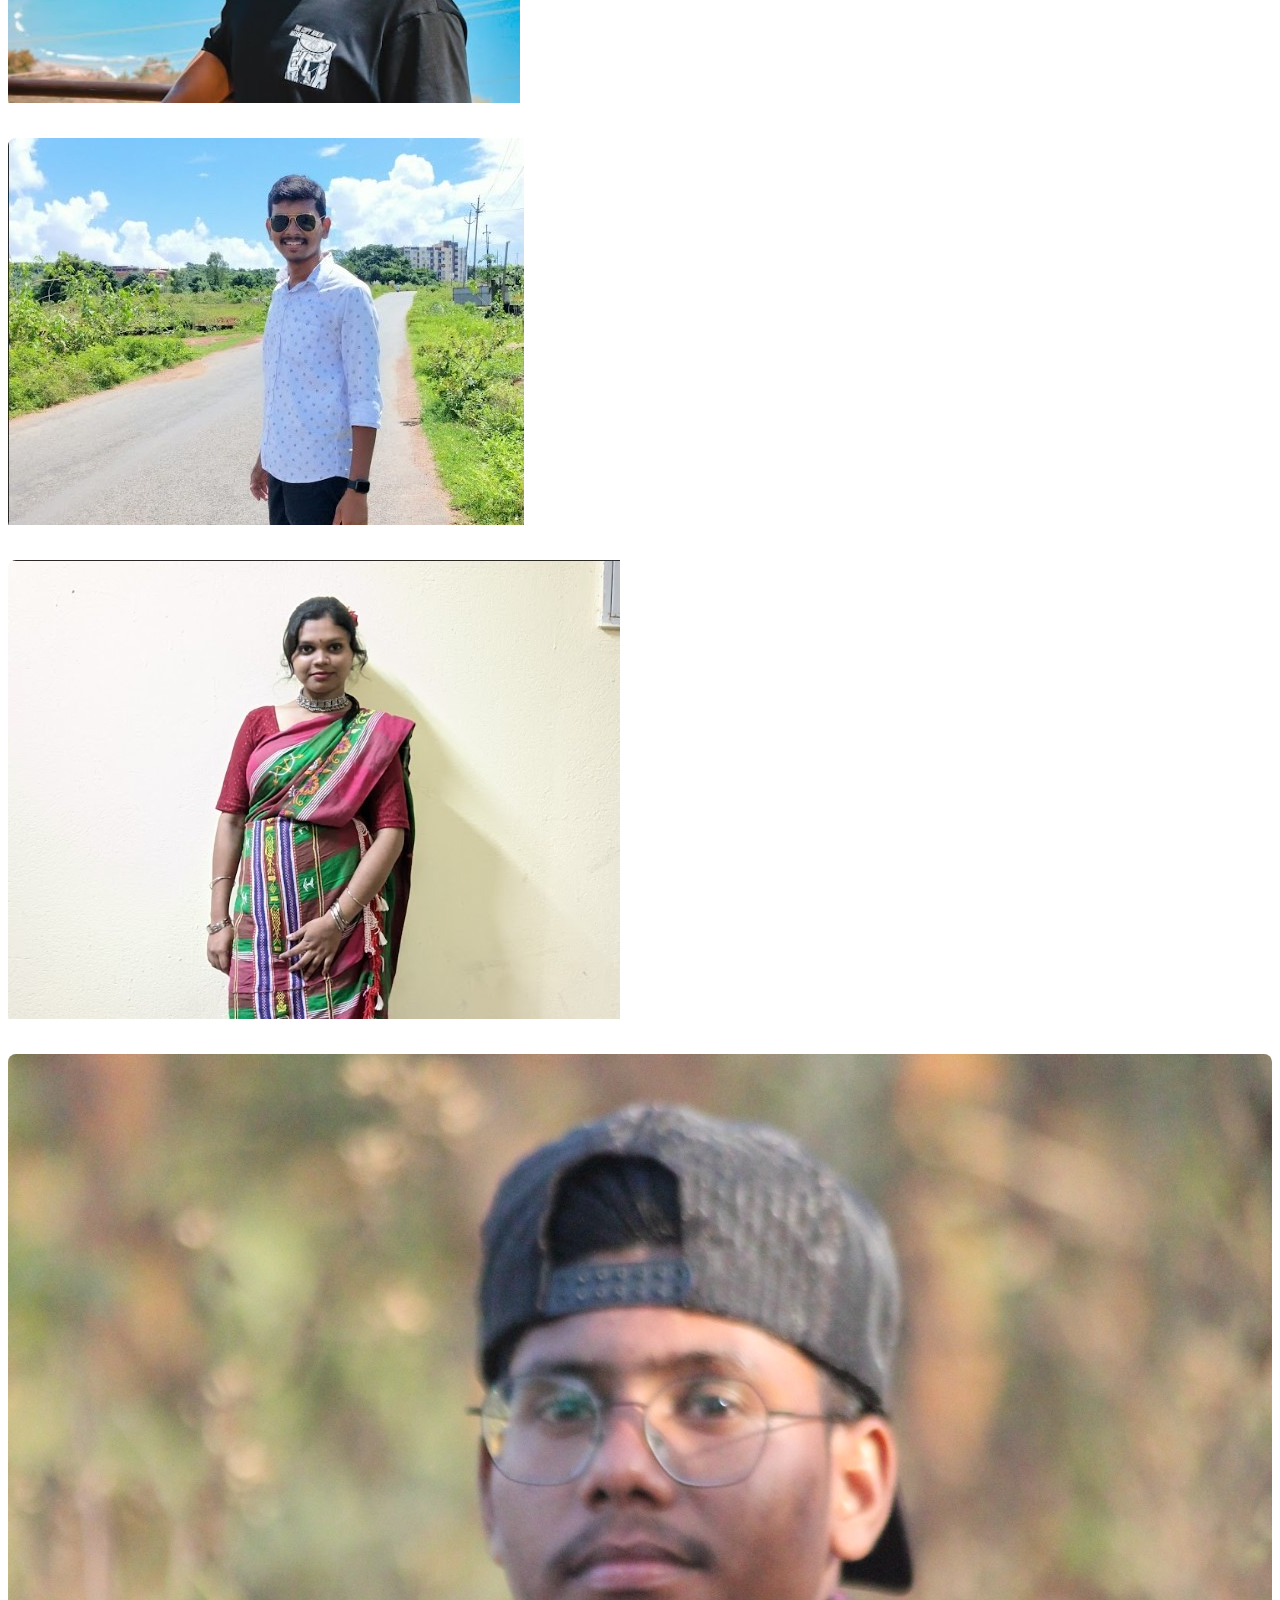
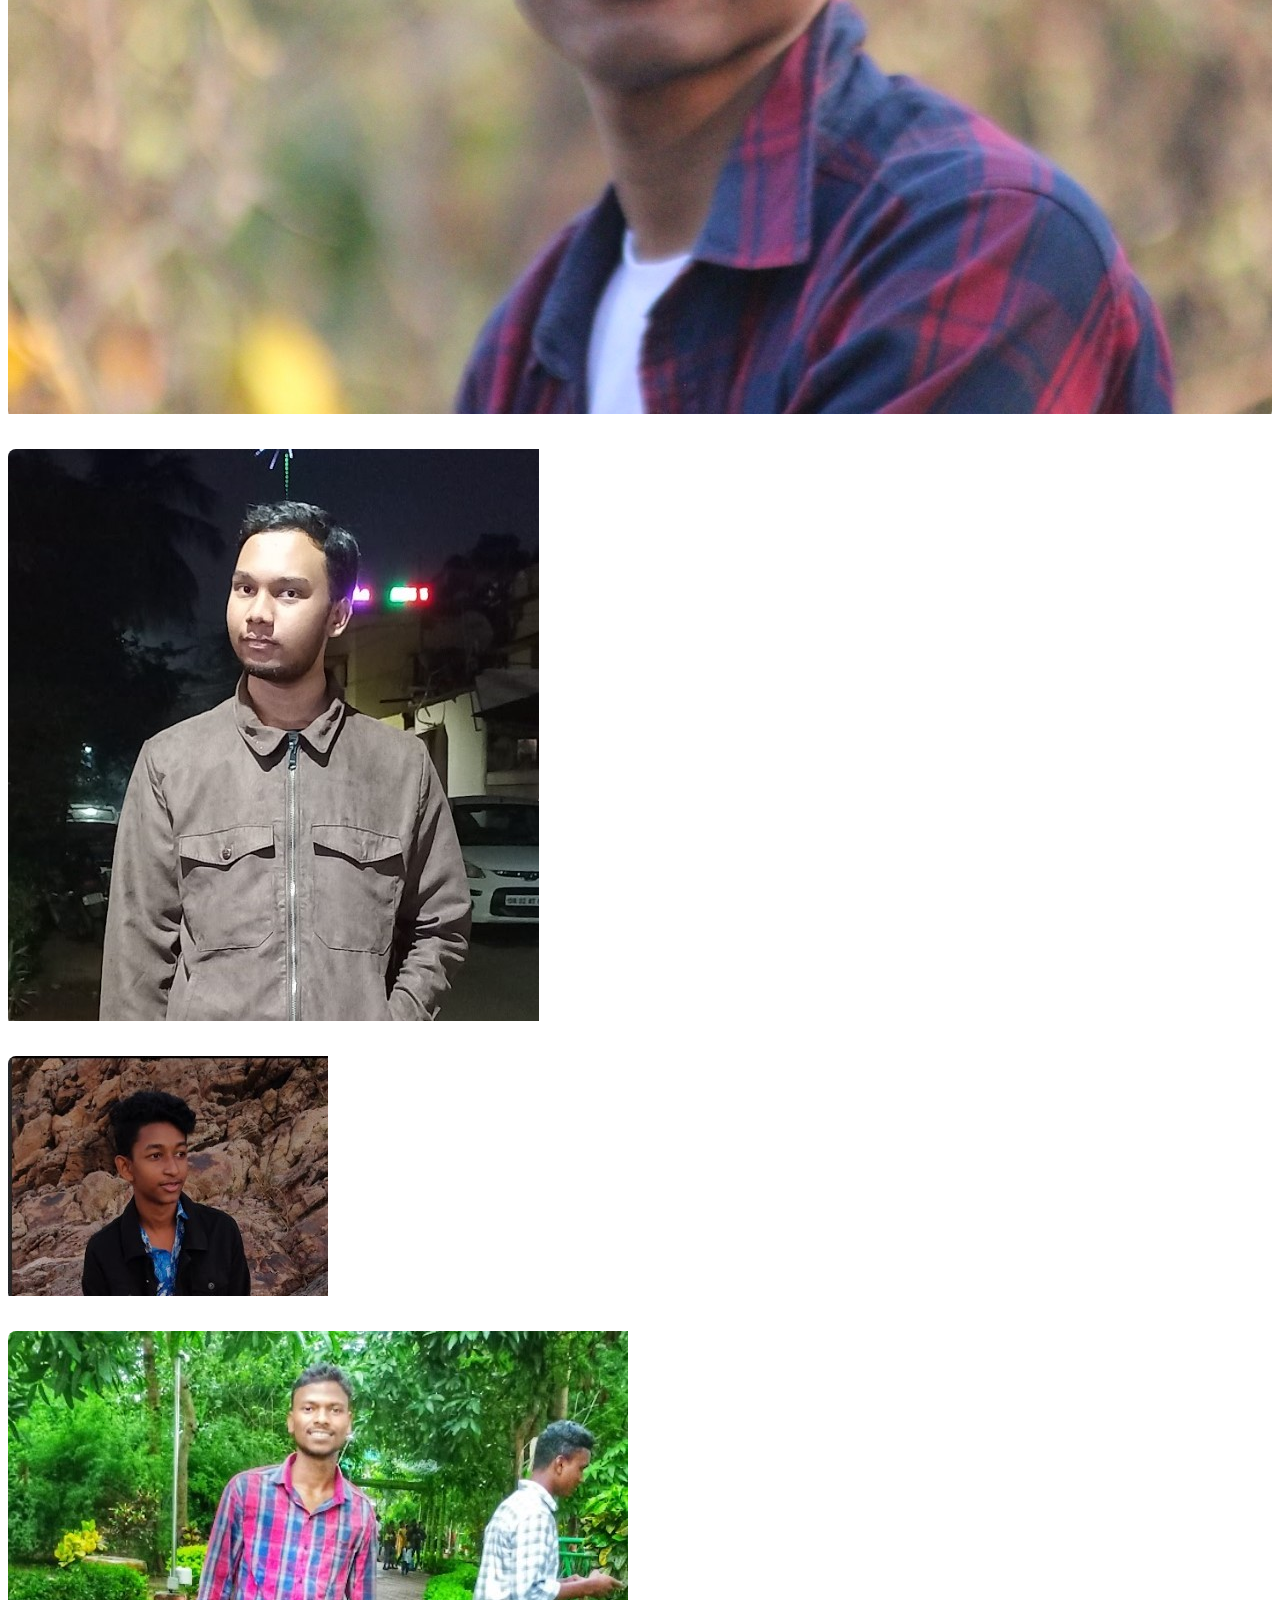
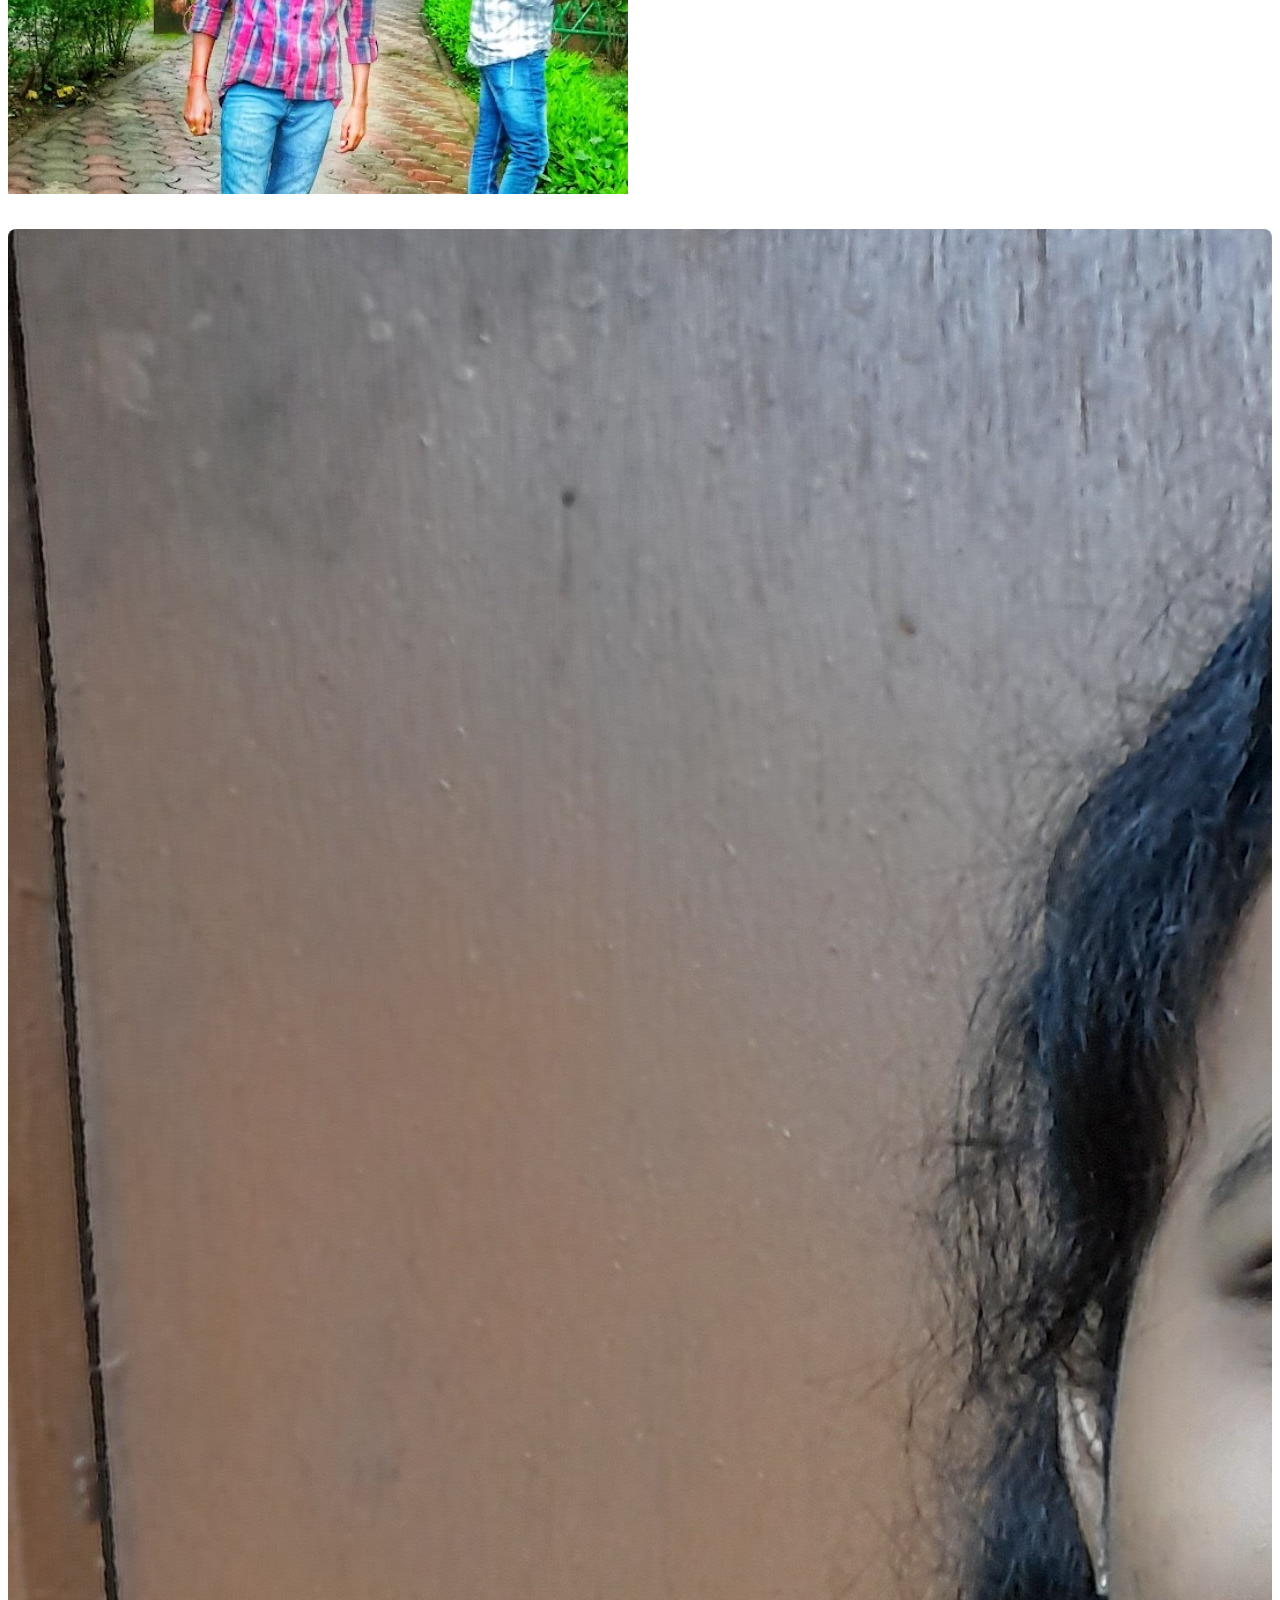
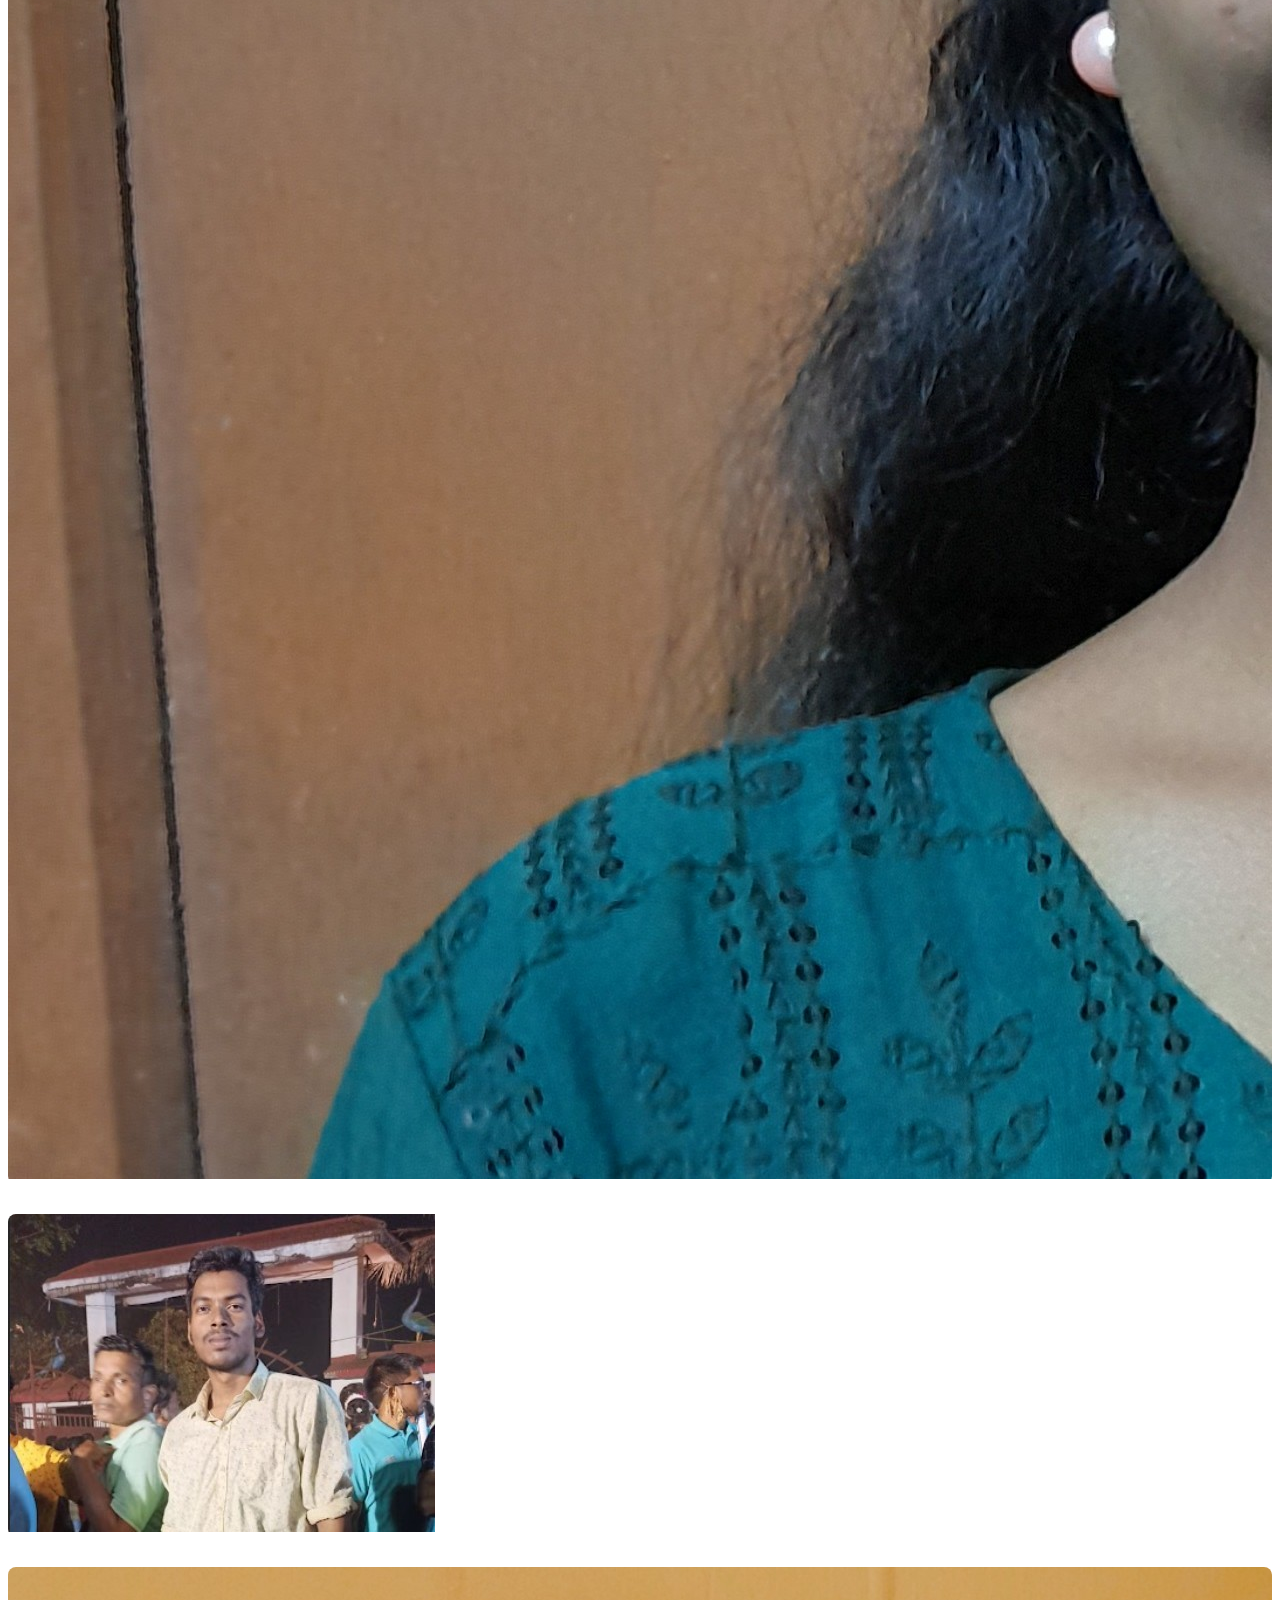
==== commit add1eb11: "first year- added: ghasiram, baidyanath. fixed: somapreeti" ====
--- a/team.html
+++ b/team.html
@@ -2130,6 +2130,114 @@
                 </div>
               </div>
             </div>
+            <!-- End of Team -->
+
+            <div class="col-lg-4 col-md-6 portfolio-item filter-1st">
+              <div class="portfolio-wrap">
+                <img
+                  src="assets/img/team/1/thumb1/ghasiram.png"
+                  class="img-fluid"
+                  alt=""
+                />
+                <div class="portfolio-links">
+                  <a
+                    href="assets/img/team/1/ghasiram.png"
+                    data-gallery="portfolioGallery"
+                    class="portfolio-lightbox"
+                    title="Ghasiram Majhi "
+                    ><i class="bi bi-arrows-angle-expand"></i
+                  ></a>
+                  <a
+                    href="http://instagram.com/s_u_n_s_h_i_n_e17/"
+                    title="More Details"
+                    target="_blank"
+                    ><i class="bi bi-instagram"></i
+                  ></a>
+                  <!-- <a
+                    href="https://www.linkedin.com/in/subhrajyoti-kisku-890764259"
+                    title="More Details"
+                    target="_blank"
+                    ><i class="bi bi-linkedin"></i
+                  ></a> -->
+                </div>
+                <div class="portfolio-info">
+                  <h4>Ghasiram Majhi</h4>
+                  <p>Mechanical</p>
+                </div>
+              </div>
+            </div>
+            <!-- End of team -->
+            <div class="col-lg-4 col-md-6 portfolio-item filter-1st">
+              <div class="portfolio-wrap">
+                <img
+                  src="assets/img/team/1/thumb1/baidyanath.jpg"
+                  class="img-fluid"
+                  alt=""
+                />
+                <div class="portfolio-links">
+                  <a
+                    href="assets/img/team/1/baidyanath.jpg"
+                    data-gallery="portfolioGallery"
+                    class="portfolio-lightbox"
+                    title="Baidyanath Baskey  "
+                    ><i class="bi bi-arrows-angle-expand"></i
+                  ></a>
+                  <!-- <a
+                    href="http://instagram.com/s_u_n_s_h_i_n_e17/"
+                    title="More Details"
+                    target="_blank"
+                    ><i class="bi bi-instagram"></i
+                  ></a> -->
+                  <!-- <a
+                    href="https://www.linkedin.com/in/subhrajyoti-kisku-890764259"
+                    title="More Details"
+                    target="_blank"
+                    ><i class="bi bi-linkedin"></i
+                  ></a> -->
+                </div>
+                <div class="portfolio-info">
+                  <h4>Baidyanath Baskey </h4>
+                  <p>Electrical</p>
+                </div>
+              </div>
+            </div>
+            <!-- End of team -->
+                        <!-- <div class="col-lg-4 col-md-6 portfolio-item filter-1st">
+              <div class="portfolio-wrap">
+                <img
+                  src="assets/img/team/1/thumb1/subhrajyoti.jpg"
+                  class="img-fluid"
+                  alt=""
+                />
+                <div class="portfolio-links">
+                  <a
+                    href="assets/img/team/1/subhrajyoti.jpg"
+                    data-gallery="portfolioGallery"
+                    class="portfolio-lightbox"
+                    title="Subhrajyoti kisku "
+                    ><i class="bi bi-arrows-angle-expand"></i
+                  ></a>
+                  <a
+                    href="http://instagram.com/Subhrajyotikisku/"
+                    title="More Details"
+                    target="_blank"
+                    ><i class="bi bi-instagram"></i
+                  ></a>
+                  <a
+                    href="https://www.linkedin.com/in/subhrajyoti-kisku-890764259"
+                    title="More Details"
+                    target="_blank"
+                    ><i class="bi bi-linkedin"></i
+                  ></a>
+                </div>
+                <div class="portfolio-info">
+                  <h4>Subhrajyoti kisku</h4>
+                  <p>B. Arch</p>
+                </div>
+              </div>
+            </div> -->
+            <!-- End of Team -->
+
 
             <!-- cpy -->
             <!-- <div class="col-lg-4 col-md-6 portfolio-item filter-1st">
